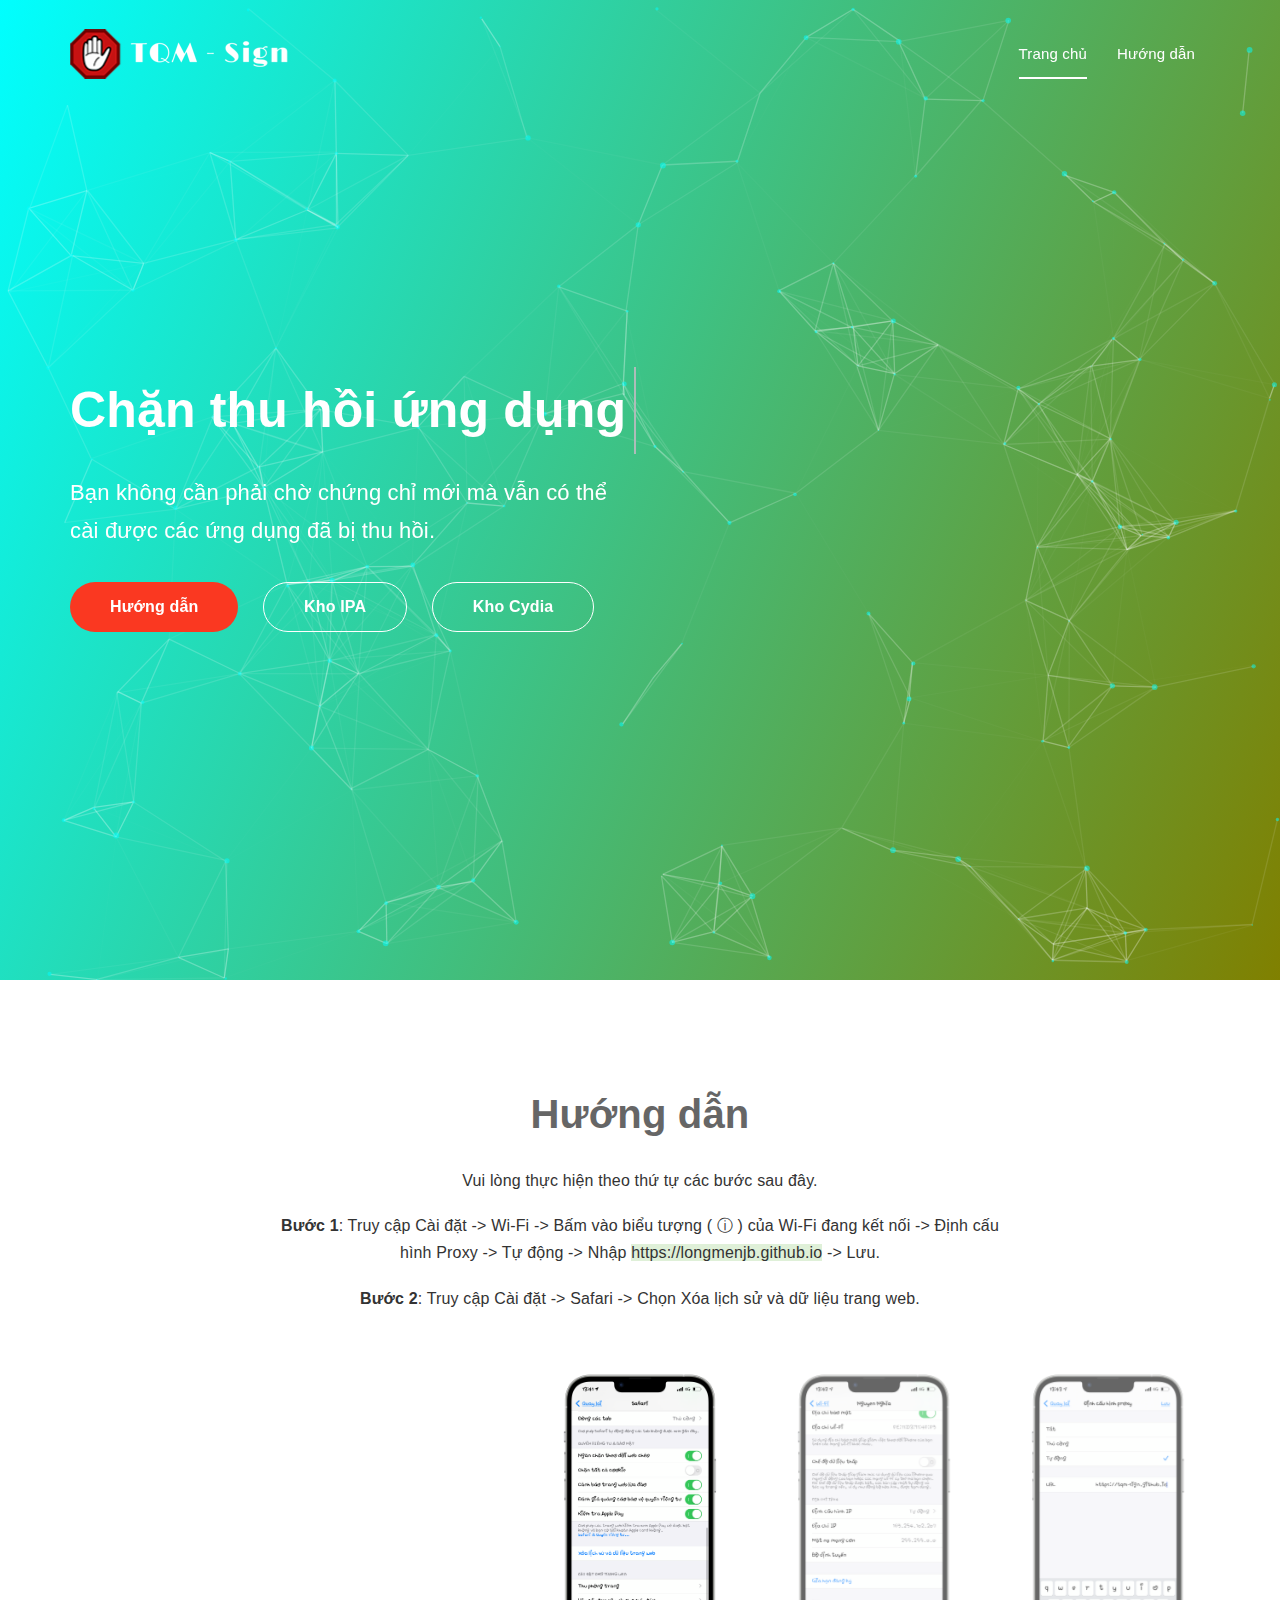
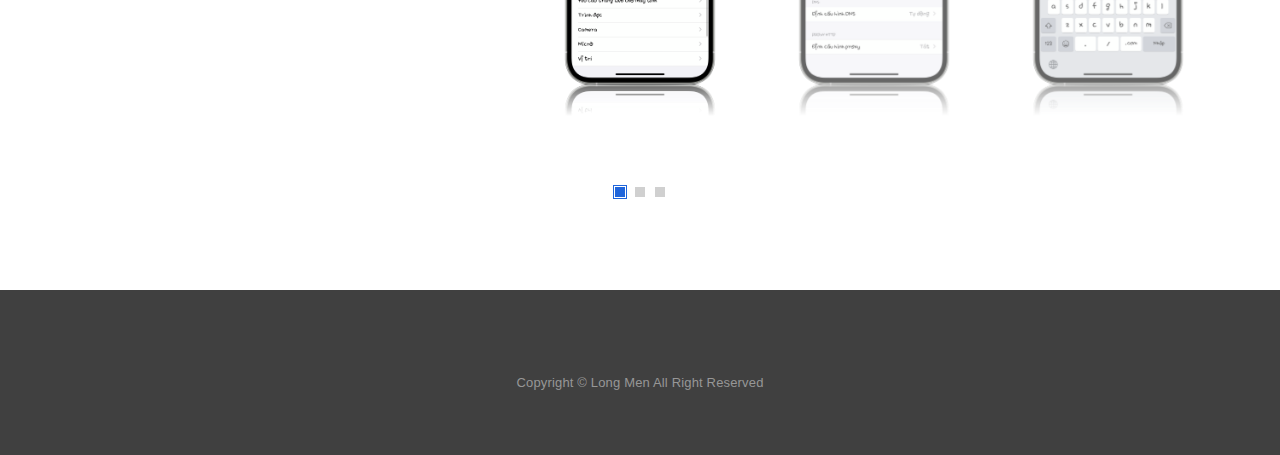
==== index.html @ 03c7ea36 "ok" ====
<!DOCTYPE html>
<html lang="en-US" class="js">
	
<!-- Mirrored from longmenjb.github.io/ by HTTrack Website Copier/3.x [XR&CO'2014], Thu, 14 Jul 2022 15:26:54 GMT -->
<!-- Added by HTTrack --><meta http-equiv="content-type" content="text/html;charset=utf-8" /><!-- /Added by HTTrack -->
<head>
		<meta charset="utf-8">
		<meta name="viewport" content="width=device-width, initial-scale=1.0">
		<meta name="description" content="Bạn cần jailbreak nhưng các chứng chỉ đều bị thu hồi? Đừng lo, đã có longmenjb.github.io giúp bạn cài đặt những app đã bị thu hồi.">

		<link rel="shortcut icon" href="favicon.ico">
		
		<title>Chặn thu hồi ứng dụng ios - longmenjb.github.io</title>

		<link rel="stylesheet" href="TQM/css/vendor.bundle.css" >

		<link href="TQM/css/style62ea.css?ver=1.2" rel="stylesheet">
		<link href="TQM/css/theme62ea.css?ver=1.2" rel="stylesheet" id="layoutstyle">
	</head>
	<body class="overflow-scroll">
       	
		<div id="home" class="header-section flex-box-middle section gradiant-background overflow-hidden">
			<div id="particles-js" class="particles-container"></div>
			<div id="navigation" class="navigation is-transparent" data-spy="affix" data-offset-top="5">
				<nav class="navbar navbar-default">
					<div class="container">

						<div class="navbar-header">
							<button type="button" class="navbar-toggle collapsed" data-toggle="collapse" data-target="#site-collapse-nav" aria-expanded="false">
								<span class="sr-only">Toggle navigation</span>
								<span class="icon-bar"></span>
								<span class="icon-bar"></span>
								<span class="icon-bar"></span>
							</button>
							<a class="navbar-brand" href="index.html">

								<img class="logo logo-light" src="icon/logo-white.png" alt="logo" />
								<img class="logo logo-color" src="icon/logo.png" alt="logo" />
							</a>
						</div>


						<div class="collapse navbar-collapse font-secondary" id="site-collapse-nav">
							<ul class="nav nav-list navbar-nav navbar-right">
								<li><a href="#home" class="nav-item">Trang chủ</a></li>
								<li><a class="nav-item" href="#screenshots">Hướng dẫn</a></li>

							</ul>
						</div>
					</div>
				</nav>
			</div>

			
			<div class="header-content">
				<div class="container">
					<div class="row">
						<div class="col-md-6">
							<div class="header-texts">
								<h1 class="cd-headline clip is-full-width wow fadeInUp" data-wow-duration=".5s">
									<span class="cd-words-wrapper">
										<b class="is-visible">Chặn thu hồi ứng dụng</b>
										<b>Cài đặt ứng dụng đã bị thu hồi</b>
									</span>
								</h1>
								<p class="lead wow fadeInUp" data-wow-duration=".5s" data-wow-delay=".3s">Bạn không cần phải chờ chứng chỉ mới mà vẫn có thể cài được các ứng dụng đã bị thu hồi.</p>
								<ul class="buttons">
									<li><a href="#screenshots" class="button wow fadeInUp" data-wow-duration=".5s" data-wow-delay=".6s">Hướng dẫn</a></li>
									<li><a target="_blank" href="https://ipalongmen06.github.io/" class="button button-border button-transparent wow fadeInUp" data-wow-duration=".5s" data-wow-delay=".9s">Kho IPA</a></li>
									<li><a target="_blank" href="cydia://url/https://cydia.saurik.com/api/share#?source=https://longmen06.github.io" class="button button-border button-transparent wow fadeInUp" data-wow-duration=".5s" data-wow-delay=".9s">Kho Cydia</a></li>
								</ul>
							</div>
						</div>
					</div>
				</div>
			</div>
		</div>
		

		<div id="screenshots" class="screenshots-section section pb-120 white-bg">
			<div class="container">
				<div class="section-head text-center">
					<div class="row">
						<div class="col-md-8 col-md-offset-2">
							<h2 class="heading">Hướng dẫn</h2>
							<p>Vui lòng thực hiện theo thứ tự các bước sau đây.</p>
							<p><b>Bước 1</b>: Truy cập Cài đặt -> Wi-Fi -> Bấm vào biểu tượng ( ⓘ ) của Wi-Fi đang kết nối -> Định cấu hình Proxy -> Tự động -> Nhập <span class="d-inline bg-success">https://longmenjb.github.io</span> -> Lưu.</p>
							<p><b>Bước 2</b>: Truy cập Cài đặt -> Safari -> Chọn Xóa lịch sử và dữ liệu trang web.</p>

						</div>
					</div>
				</div>
				<div class="row">
					<div class="col-md-12">
						<div class="tab-fix">
							<div class="image-carousel has-carousel slide-screen iphonex owl-carousel owl-theme"  data-items="5" data-center="true" data-loop="true" data-auto="true" data-dots="true" data-navs="false">
								<div class="item"><img src="icon/1.png" alt="screenshoots" /></div>
								<div class="item"><img src="icon/2.png" alt="screenshoots" /></div>
								<div class="item"><img src="icon/3.png" alt="screenshoots" /></div>
							</div>
						</div>
					</div>
				</div>
			</div>
		</div>
		<div class="footer-section section">
			<div class="container">
				<div class="row text-center">
					<div class="col-md-12">
						<ul class="social-list inline-list">
						</ul>
						<ul class="footer-links inline-list">
							<li>Copyright © Long Men All Right Reserved </li>
						</ul>
					</div>
				</div>
			</div>
		</div>
		

		<div id="preloader"><div id="status">&nbsp;</div></div> 

		
		<script src="TQM/js/jquery.bundle.js"></script>
		<script src="TQM/js/script.js"></script>
		
	</body>

<!-- Mirrored from longmenjb.github.io/ by HTTrack Website Copier/3.x [XR&CO'2014], Thu, 14 Jul 2022 15:27:06 GMT -->
</html>
---- TQM/css/vendor.bundle.css ----
html{font-family:sans-serif;-ms-text-size-adjust:100%;-webkit-text-size-adjust:100%}body{margin:0}article,aside,details,figcaption,figure,footer,header,hgroup,main,menu,nav,section,summary{display:block}audio,canvas,progress,video{display:inline-block;vertical-align:baseline}audio:not([controls]){display:none;height:0}[hidden],template{display:none}a{background-color:transparent}a:active,a:hover{outline:0}abbr[title]{border-bottom:1px dotted}b,strong{font-weight:bold}dfn{font-style:italic}h1{font-size:2em;margin:0.67em 0}mark{background:#ff0;color:#000}small{font-size:80%}sub,sup{font-size:75%;line-height:0;position:relative;vertical-align:baseline}sup{top:-0.5em}sub{bottom:-0.25em}img{border:0}svg:not(:root){overflow:hidden}figure{margin:1em 40px}hr{-webkit-box-sizing:content-box;-moz-box-sizing:content-box;box-sizing:content-box;height:0}pre{overflow:auto}code,kbd,pre,samp{font-family:monospace, monospace;font-size:1em}button,input,optgroup,select,textarea{color:inherit;font:inherit;margin:0}button{overflow:visible}button,select{text-transform:none}button,html input[type="button"],input[type="reset"],input[type="submit"]{-webkit-appearance:button;cursor:pointer}button[disabled],html input[disabled]{cursor:default}button::-moz-focus-inner,input::-moz-focus-inner{border:0;padding:0}input{line-height:normal}input[type="checkbox"],input[type="radio"]{-webkit-box-sizing:border-box;-moz-box-sizing:border-box;box-sizing:border-box;padding:0}input[type="number"]::-webkit-inner-spin-button,input[type="number"]::-webkit-outer-spin-button{height:auto}input[type="search"]{-webkit-appearance:textfield;-webkit-box-sizing:content-box;-moz-box-sizing:content-box;box-sizing:content-box}input[type="search"]::-webkit-search-cancel-button,input[type="search"]::-webkit-search-decoration{-webkit-appearance:none}fieldset{border:1px solid #c0c0c0;margin:0 2px;padding:0.35em 0.625em 0.75em}legend{border:0;padding:0}textarea{overflow:auto}optgroup{font-weight:bold}table{border-collapse:collapse;border-spacing:0}td,th{padding:0}/*! Source: https://github.com/h5bp/html5-boilerplate/blob/master/src/css/main.css */@media print{*,*:before,*:after{background:transparent !important;color:#000 !important;-webkit-box-shadow:none !important;box-shadow:none !important;text-shadow:none !important}a,a:visited{text-decoration:underline}a[href]:after{content:" (" attr(href) ")"}abbr[title]:after{content:" (" attr(title) ")"}a[href^="#"]:after,a[href^="javascript:"]:after{content:""}pre,blockquote{border:1px solid #999;page-break-inside:avoid}thead{display:table-header-group}tr,img{page-break-inside:avoid}img{max-width:100% !important}p,h2,h3{orphans:3;widows:3}h2,h3{page-break-after:avoid}.navbar{display:none}.btn>.caret,.dropup>.btn>.caret{border-top-color:#000 !important}.label{border:1px solid #000}.table{border-collapse:collapse !important}.table td,.table th{background-color:#fff !important}.table-bordered th,.table-bordered td{border:1px solid #ddd !important}}@font-face{font-family:'Glyphicons Halflings';src:url('../fonts/glyphicons-halflings-regular.html');src:url('../fonts/glyphicons-halflings-regulard41d.html?#iefix') format('embedded-opentype'),url('../fonts/glyphicons-halflings-regular-2.html') format('woff2'),url('../fonts/glyphicons-halflings-regular-3.html') format('woff'),url('../fonts/glyphicons-halflings-regular-4.html') format('truetype'),url('../fonts/glyphicons-halflings-regular-5.html#glyphicons_halflingsregular') format('svg')}.glyphicon{position:relative;top:1px;display:inline-block;font-family:'Glyphicons Halflings';font-style:normal;font-weight:normal;line-height:1;-webkit-font-smoothing:antialiased;-moz-osx-font-smoothing:grayscale}.glyphicon-asterisk:before{content:"\002a"}.glyphicon-plus:before{content:"\002b"}.glyphicon-euro:before,.glyphicon-eur:before{content:"\20ac"}.glyphicon-minus:before{content:"\2212"}.glyphicon-cloud:before{content:"\2601"}.glyphicon-envelope:before{content:"\2709"}.glyphicon-pencil:before{content:"\270f"}.glyphicon-glass:before{content:"\e001"}.glyphicon-music:before{content:"\e002"}.glyphicon-search:before{content:"\e003"}.glyphicon-heart:before{content:"\e005"}.glyphicon-star:before{content:"\e006"}.glyphicon-star-empty:before{content:"\e007"}.glyphicon-user:before{content:"\e008"}.glyphicon-film:before{content:"\e009"}.glyphicon-th-large:before{content:"\e010"}.glyphicon-th:before{content:"\e011"}.glyphicon-th-list:before{content:"\e012"}.glyphicon-ok:before{content:"\e013"}.glyphicon-remove:before{content:"\e014"}.glyphicon-zoom-in:before{content:"\e015"}.glyphicon-zoom-out:before{content:"\e016"}.glyphicon-off:before{content:"\e017"}.glyphicon-signal:before{content:"\e018"}.glyphicon-cog:before{content:"\e019"}.glyphicon-trash:before{content:"\e020"}.glyphicon-home:before{content:"\e021"}.glyphicon-file:before{content:"\e022"}.glyphicon-time:before{content:"\e023"}.glyphicon-road:before{content:"\e024"}.glyphicon-download-alt:before{content:"\e025"}.glyphicon-download:before{content:"\e026"}.glyphicon-upload:before{content:"\e027"}.glyphicon-inbox:before{content:"\e028"}.glyphicon-play-circle:before{content:"\e029"}.glyphicon-repeat:before{content:"\e030"}.glyphicon-refresh:before{content:"\e031"}.glyphicon-list-alt:before{content:"\e032"}.glyphicon-lock:before{content:"\e033"}.glyphicon-flag:before{content:"\e034"}.glyphicon-headphones:before{content:"\e035"}.glyphicon-volume-off:before{content:"\e036"}.glyphicon-volume-down:before{content:"\e037"}.glyphicon-volume-up:before{content:"\e038"}.glyphicon-qrcode:before{content:"\e039"}.glyphicon-barcode:before{content:"\e040"}.glyphicon-tag:before{content:"\e041"}.glyphicon-tags:before{content:"\e042"}.glyphicon-book:before{content:"\e043"}.glyphicon-bookmark:before{content:"\e044"}.glyphicon-print:before{content:"\e045"}.glyphicon-camera:before{content:"\e046"}.glyphicon-font:before{content:"\e047"}.glyphicon-bold:before{content:"\e048"}.glyphicon-italic:before{content:"\e049"}.glyphicon-text-height:before{content:"\e050"}.glyphicon-text-width:before{content:"\e051"}.glyphicon-align-left:before{content:"\e052"}.glyphicon-align-center:before{content:"\e053"}.glyphicon-align-right:before{content:"\e054"}.glyphicon-align-justify:before{content:"\e055"}.glyphicon-list:before{content:"\e056"}.glyphicon-indent-left:before{content:"\e057"}.glyphicon-indent-right:before{content:"\e058"}.glyphicon-facetime-video:before{content:"\e059"}.glyphicon-picture:before{content:"\e060"}.glyphicon-map-marker:before{content:"\e062"}.glyphicon-adjust:before{content:"\e063"}.glyphicon-tint:before{content:"\e064"}.glyphicon-edit:before{content:"\e065"}.glyphicon-share:before{content:"\e066"}.glyphicon-check:before{content:"\e067"}.glyphicon-move:before{content:"\e068"}.glyphicon-step-backward:before{content:"\e069"}.glyphicon-fast-backward:before{content:"\e070"}.glyphicon-backward:before{content:"\e071"}.glyphicon-play:before{content:"\e072"}.glyphicon-pause:before{content:"\e073"}.glyphicon-stop:before{content:"\e074"}.glyphicon-forward:before{content:"\e075"}.glyphicon-fast-forward:before{content:"\e076"}.glyphicon-step-forward:before{content:"\e077"}.glyphicon-eject:before{content:"\e078"}.glyphicon-chevron-left:before{content:"\e079"}.glyphicon-chevron-right:before{content:"\e080"}.glyphicon-plus-sign:before{content:"\e081"}.glyphicon-minus-sign:before{content:"\e082"}.glyphicon-remove-sign:before{content:"\e083"}.glyphicon-ok-sign:before{content:"\e084"}.glyphicon-question-sign:before{content:"\e085"}.glyphicon-info-sign:before{content:"\e086"}.glyphicon-screenshot:before{content:"\e087"}.glyphicon-remove-circle:before{content:"\e088"}.glyphicon-ok-circle:before{content:"\e089"}.glyphicon-ban-circle:before{content:"\e090"}.glyphicon-arrow-left:before{content:"\e091"}.glyphicon-arrow-right:before{content:"\e092"}.glyphicon-arrow-up:before{content:"\e093"}.glyphicon-arrow-down:before{content:"\e094"}.glyphicon-share-alt:before{content:"\e095"}.glyphicon-resize-full:before{content:"\e096"}.glyphicon-resize-small:before{content:"\e097"}.glyphicon-exclamation-sign:before{content:"\e101"}.glyphicon-gift:before{content:"\e102"}.glyphicon-leaf:before{content:"\e103"}.glyphicon-fire:before{content:"\e104"}.glyphicon-eye-open:before{content:"\e105"}.glyphicon-eye-close:before{content:"\e106"}.glyphicon-warning-sign:before{content:"\e107"}.glyphicon-plane:before{content:"\e108"}.glyphicon-calendar:before{content:"\e109"}.glyphicon-random:before{content:"\e110"}.glyphicon-comment:before{content:"\e111"}.glyphicon-magnet:before{content:"\e112"}.glyphicon-chevron-up:before{content:"\e113"}.glyphicon-chevron-down:before{content:"\e114"}.glyphicon-retweet:before{content:"\e115"}.glyphicon-shopping-cart:before{content:"\e116"}.glyphicon-folder-close:before{content:"\e117"}.glyphicon-folder-open:before{content:"\e118"}.glyphicon-resize-vertical:before{content:"\e119"}.glyphicon-resize-horizontal:before{content:"\e120"}.glyphicon-hdd:before{content:"\e121"}.glyphicon-bullhorn:before{content:"\e122"}.glyphicon-bell:before{content:"\e123"}.glyphicon-certificate:before{content:"\e124"}.glyphicon-thumbs-up:before{content:"\e125"}.glyphicon-thumbs-down:before{content:"\e126"}.glyphicon-hand-right:before{content:"\e127"}.glyphicon-hand-left:before{content:"\e128"}.glyphicon-hand-up:before{content:"\e129"}.glyphicon-hand-down:before{content:"\e130"}.glyphicon-circle-arrow-right:before{content:"\e131"}.glyphicon-circle-arrow-left:before{content:"\e132"}.glyphicon-circle-arrow-up:before{content:"\e133"}.glyphicon-circle-arrow-down:before{content:"\e134"}.glyphicon-globe:before{content:"\e135"}.glyphicon-wrench:before{content:"\e136"}.glyphicon-tasks:before{content:"\e137"}.glyphicon-filter:before{content:"\e138"}.glyphicon-briefcase:before{content:"\e139"}.glyphicon-fullscreen:before{content:"\e140"}.glyphicon-dashboard:before{content:"\e141"}.glyphicon-paperclip:before{content:"\e142"}.glyphicon-heart-empty:before{content:"\e143"}.glyphicon-link:before{content:"\e144"}.glyphicon-phone:before{content:"\e145"}.glyphicon-pushpin:before{content:"\e146"}.glyphicon-usd:before{content:"\e148"}.glyphicon-gbp:before{content:"\e149"}.glyphicon-sort:before{content:"\e150"}.glyphicon-sort-by-alphabet:before{content:"\e151"}.glyphicon-sort-by-alphabet-alt:before{content:"\e152"}.glyphicon-sort-by-order:before{content:"\e153"}.glyphicon-sort-by-order-alt:before{content:"\e154"}.glyphicon-sort-by-attributes:before{content:"\e155"}.glyphicon-sort-by-attributes-alt:before{content:"\e156"}.glyphicon-unchecked:before{content:"\e157"}.glyphicon-expand:before{content:"\e158"}.glyphicon-collapse-down:before{content:"\e159"}.glyphicon-collapse-up:before{content:"\e160"}.glyphicon-log-in:before{content:"\e161"}.glyphicon-flash:before{content:"\e162"}.glyphicon-log-out:before{content:"\e163"}.glyphicon-new-window:before{content:"\e164"}.glyphicon-record:before{content:"\e165"}.glyphicon-save:before{content:"\e166"}.glyphicon-open:before{content:"\e167"}.glyphicon-saved:before{content:"\e168"}.glyphicon-import:before{content:"\e169"}.glyphicon-export:before{content:"\e170"}.glyphicon-send:before{content:"\e171"}.glyphicon-floppy-disk:before{content:"\e172"}.glyphicon-floppy-saved:before{content:"\e173"}.glyphicon-floppy-remove:before{content:"\e174"}.glyphicon-floppy-save:before{content:"\e175"}.glyphicon-floppy-open:before{content:"\e176"}.glyphicon-credit-card:before{content:"\e177"}.glyphicon-transfer:before{content:"\e178"}.glyphicon-cutlery:before{content:"\e179"}.glyphicon-header:before{content:"\e180"}.glyphicon-compressed:before{content:"\e181"}.glyphicon-earphone:before{content:"\e182"}.glyphicon-phone-alt:before{content:"\e183"}.glyphicon-tower:before{content:"\e184"}.glyphicon-stats:before{content:"\e185"}.glyphicon-sd-video:before{content:"\e186"}.glyphicon-hd-video:before{content:"\e187"}.glyphicon-subtitles:before{content:"\e188"}.glyphicon-sound-stereo:before{content:"\e189"}.glyphicon-sound-dolby:before{content:"\e190"}.glyphicon-sound-5-1:before{content:"\e191"}.glyphicon-sound-6-1:before{content:"\e192"}.glyphicon-sound-7-1:before{content:"\e193"}.glyphicon-copyright-mark:before{content:"\e194"}.glyphicon-registration-mark:before{content:"\e195"}.glyphicon-cloud-download:before{content:"\e197"}.glyphicon-cloud-upload:before{content:"\e198"}.glyphicon-tree-conifer:before{content:"\e199"}.glyphicon-tree-deciduous:before{content:"\e200"}.glyphicon-cd:before{content:"\e201"}.glyphicon-save-file:before{content:"\e202"}.glyphicon-open-file:before{content:"\e203"}.glyphicon-level-up:before{content:"\e204"}.glyphicon-copy:before{content:"\e205"}.glyphicon-paste:before{content:"\e206"}.glyphicon-alert:before{content:"\e209"}.glyphicon-equalizer:before{content:"\e210"}.glyphicon-king:before{content:"\e211"}.glyphicon-queen:before{content:"\e212"}.glyphicon-pawn:before{content:"\e213"}.glyphicon-bishop:before{content:"\e214"}.glyphicon-knight:before{content:"\e215"}.glyphicon-baby-formula:before{content:"\e216"}.glyphicon-tent:before{content:"\26fa"}.glyphicon-blackboard:before{content:"\e218"}.glyphicon-bed:before{content:"\e219"}.glyphicon-apple:before{content:"\f8ff"}.glyphicon-erase:before{content:"\e221"}.glyphicon-hourglass:before{content:"\231b"}.glyphicon-lamp:before{content:"\e223"}.glyphicon-duplicate:before{content:"\e224"}.glyphicon-piggy-bank:before{content:"\e225"}.glyphicon-scissors:before{content:"\e226"}.glyphicon-bitcoin:before{content:"\e227"}.glyphicon-btc:before{content:"\e227"}.glyphicon-xbt:before{content:"\e227"}.glyphicon-yen:before{content:"\00a5"}.glyphicon-jpy:before{content:"\00a5"}.glyphicon-ruble:before{content:"\20bd"}.glyphicon-rub:before{content:"\20bd"}.glyphicon-scale:before{content:"\e230"}.glyphicon-ice-lolly:before{content:"\e231"}.glyphicon-ice-lolly-tasted:before{content:"\e232"}.glyphicon-education:before{content:"\e233"}.glyphicon-option-horizontal:before{content:"\e234"}.glyphicon-option-vertical:before{content:"\e235"}.glyphicon-menu-hamburger:before{content:"\e236"}.glyphicon-modal-window:before{content:"\e237"}.glyphicon-oil:before{content:"\e238"}.glyphicon-grain:before{content:"\e239"}.glyphicon-sunglasses:before{content:"\e240"}.glyphicon-text-size:before{content:"\e241"}.glyphicon-text-color:before{content:"\e242"}.glyphicon-text-background:before{content:"\e243"}.glyphicon-object-align-top:before{content:"\e244"}.glyphicon-object-align-bottom:before{content:"\e245"}.glyphicon-object-align-horizontal:before{content:"\e246"}.glyphicon-object-align-left:before{content:"\e247"}.glyphicon-object-align-vertical:before{content:"\e248"}.glyphicon-object-align-right:before{content:"\e249"}.glyphicon-triangle-right:before{content:"\e250"}.glyphicon-triangle-left:before{content:"\e251"}.glyphicon-triangle-bottom:before{content:"\e252"}.glyphicon-triangle-top:before{content:"\e253"}.glyphicon-console:before{content:"\e254"}.glyphicon-superscript:before{content:"\e255"}.glyphicon-subscript:before{content:"\e256"}.glyphicon-menu-left:before{content:"\e257"}.glyphicon-menu-right:before{content:"\e258"}.glyphicon-menu-down:before{content:"\e259"}.glyphicon-menu-up:before{content:"\e260"}*{-webkit-box-sizing:border-box;-moz-box-sizing:border-box;box-sizing:border-box}*:before,*:after{-webkit-box-sizing:border-box;-moz-box-sizing:border-box;box-sizing:border-box}html{font-size:10px;-webkit-tap-highlight-color:rgba(0,0,0,0)}body{font-family:"Helvetica Neue",Helvetica,Arial,sans-serif;font-size:14px;line-height:1.42857143;color:#333;background-color:#fff}input,button,select,textarea{font-family:inherit;font-size:inherit;line-height:inherit}a{color:#337ab7;text-decoration:none}a:hover,a:focus{color:#23527c;text-decoration:underline}a:focus{outline:5px auto -webkit-focus-ring-color;outline-offset:-2px}figure{margin:0}img{vertical-align:middle}.img-responsive,.thumbnail>img,.thumbnail a>img,.carousel-inner>.item>img,.carousel-inner>.item>a>img{display:block;max-width:100%;height:auto}.img-rounded{border-radius:6px}.img-thumbnail{padding:4px;line-height:1.42857143;background-color:#fff;border:1px solid #ddd;border-radius:4px;-webkit-transition:all .2s ease-in-out;-o-transition:all .2s ease-in-out;transition:all .2s ease-in-out;display:inline-block;max-width:100%;height:auto}.img-circle{border-radius:50%}hr{margin-top:20px;margin-bottom:20px;border:0;border-top:1px solid #eee}.sr-only{position:absolute;width:1px;height:1px;margin:-1px;padding:0;overflow:hidden;clip:rect(0, 0, 0, 0);border:0}.sr-only-focusable:active,.sr-only-focusable:focus{position:static;width:auto;height:auto;margin:0;overflow:visible;clip:auto}[role="button"]{cursor:pointer}h1,h2,h3,h4,h5,h6,.h1,.h2,.h3,.h4,.h5,.h6{font-family:inherit;font-weight:500;line-height:1.1;color:inherit}h1 small,h2 small,h3 small,h4 small,h5 small,h6 small,.h1 small,.h2 small,.h3 small,.h4 small,.h5 small,.h6 small,h1 .small,h2 .small,h3 .small,h4 .small,h5 .small,h6 .small,.h1 .small,.h2 .small,.h3 .small,.h4 .small,.h5 .small,.h6 .small{font-weight:normal;line-height:1;color:#777}h1,.h1,h2,.h2,h3,.h3{margin-top:20px;margin-bottom:10px}h1 small,.h1 small,h2 small,.h2 small,h3 small,.h3 small,h1 .small,.h1 .small,h2 .small,.h2 .small,h3 .small,.h3 .small{font-size:65%}h4,.h4,h5,.h5,h6,.h6{margin-top:10px;margin-bottom:10px}h4 small,.h4 small,h5 small,.h5 small,h6 small,.h6 small,h4 .small,.h4 .small,h5 .small,.h5 .small,h6 .small,.h6 .small{font-size:75%}h1,.h1{font-size:36px}h2,.h2{font-size:30px}h3,.h3{font-size:24px}h4,.h4{font-size:18px}h5,.h5{font-size:14px}h6,.h6{font-size:12px}p{margin:0 0 10px}.lead{margin-bottom:20px;font-size:16px;font-weight:300;line-height:1.4}@media (min-width:768px){.lead{font-size:21px}}small,.small{font-size:85%}mark,.mark{background-color:#fcf8e3;padding:.2em}.text-left{text-align:left}.text-right{text-align:right}.text-center{text-align:center}.text-justify{text-align:justify}.text-nowrap{white-space:nowrap}.text-lowercase{text-transform:lowercase}.text-uppercase{text-transform:uppercase}.text-capitalize{text-transform:capitalize}.text-muted{color:#777}.text-primary{color:#337ab7}a.text-primary:hover,a.text-primary:focus{color:#286090}.text-success{color:#3c763d}a.text-success:hover,a.text-success:focus{color:#2b542c}.text-info{color:#31708f}a.text-info:hover,a.text-info:focus{color:#245269}.text-warning{color:#8a6d3b}a.text-warning:hover,a.text-warning:focus{color:#66512c}.text-danger{color:#a94442}a.text-danger:hover,a.text-danger:focus{color:#843534}.bg-primary{color:#fff;background-color:#337ab7}a.bg-primary:hover,a.bg-primary:focus{background-color:#286090}.bg-success{background-color:#dff0d8}a.bg-success:hover,a.bg-success:focus{background-color:#c1e2b3}.bg-info{background-color:#d9edf7}a.bg-info:hover,a.bg-info:focus{background-color:#afd9ee}.bg-warning{background-color:#fcf8e3}a.bg-warning:hover,a.bg-warning:focus{background-color:#f7ecb5}.bg-danger{background-color:#f2dede}a.bg-danger:hover,a.bg-danger:focus{background-color:#e4b9b9}.page-header{padding-bottom:9px;margin:40px 0 20px;border-bottom:1px solid #eee}ul,ol{margin-top:0;margin-bottom:10px}ul ul,ol ul,ul ol,ol ol{margin-bottom:0}.list-unstyled{padding-left:0;list-style:none}.list-inline{padding-left:0;list-style:none;margin-left:-5px}.list-inline>li{display:inline-block;padding-left:5px;padding-right:5px}dl{margin-top:0;margin-bottom:20px}dt,dd{line-height:1.42857143}dt{font-weight:bold}dd{margin-left:0}@media (min-width:992px){.dl-horizontal dt{float:left;width:160px;clear:left;text-align:right;overflow:hidden;text-overflow:ellipsis;white-space:nowrap}.dl-horizontal dd{margin-left:180px}}abbr[title],abbr[data-original-title]{cursor:help;border-bottom:1px dotted #777}.initialism{font-size:90%;text-transform:uppercase}blockquote{padding:10px 20px;margin:0 0 20px;font-size:17.5px;border-left:5px solid #eee}blockquote p:last-child,blockquote ul:last-child,blockquote ol:last-child{margin-bottom:0}blockquote footer,blockquote small,blockquote .small{display:block;font-size:80%;line-height:1.42857143;color:#777}blockquote footer:before,blockquote small:before,blockquote .small:before{content:'\2014 \00A0'}.blockquote-reverse,blockquote.pull-right{padding-right:15px;padding-left:0;border-right:5px solid #eee;border-left:0;text-align:right}.blockquote-reverse footer:before,blockquote.pull-right footer:before,.blockquote-reverse small:before,blockquote.pull-right small:before,.blockquote-reverse .small:before,blockquote.pull-right .small:before{content:''}.blockquote-reverse footer:after,blockquote.pull-right footer:after,.blockquote-reverse small:after,blockquote.pull-right small:after,.blockquote-reverse .small:after,blockquote.pull-right .small:after{content:'\00A0 \2014'}address{margin-bottom:20px;font-style:normal;line-height:1.42857143}code,kbd,pre,samp{font-family:Menlo,Monaco,Consolas,"Courier New",monospace}code{padding:2px 4px;font-size:90%;color:#c7254e;background-color:#f9f2f4;border-radius:4px}kbd{padding:2px 4px;font-size:90%;color:#fff;background-color:#333;border-radius:3px;-webkit-box-shadow:inset 0 -1px 0 rgba(0,0,0,0.25);box-shadow:inset 0 -1px 0 rgba(0,0,0,0.25)}kbd kbd{padding:0;font-size:100%;font-weight:bold;-webkit-box-shadow:none;box-shadow:none}pre{display:block;padding:9.5px;margin:0 0 10px;font-size:13px;line-height:1.42857143;word-break:break-all;word-wrap:break-word;color:#333;background-color:#f5f5f5;border:1px solid #ccc;border-radius:4px}pre code{padding:0;font-size:inherit;color:inherit;white-space:pre-wrap;background-color:transparent;border-radius:0}.pre-scrollable{max-height:340px;overflow-y:scroll}.container{margin-right:auto;margin-left:auto;padding-left:15px;padding-right:15px}@media (min-width:768px){.container{width:750px}}@media (min-width:992px){.container{width:970px}}@media (min-width:1200px){.container{width:1170px}}.container-fluid{margin-right:auto;margin-left:auto;padding-left:15px;padding-right:15px}.row{margin-left:-15px;margin-right:-15px}.col-xs-1, .col-sm-1, .col-md-1, .col-lg-1, .col-xs-2, .col-sm-2, .col-md-2, .col-lg-2, .col-xs-3, .col-sm-3, .col-md-3, .col-lg-3, .col-xs-4, .col-sm-4, .col-md-4, .col-lg-4, .col-xs-5, .col-sm-5, .col-md-5, .col-lg-5, .col-xs-6, .col-sm-6, .col-md-6, .col-lg-6, .col-xs-7, .col-sm-7, .col-md-7, .col-lg-7, .col-xs-8, .col-sm-8, .col-md-8, .col-lg-8, .col-xs-9, .col-sm-9, .col-md-9, .col-lg-9, .col-xs-10, .col-sm-10, .col-md-10, .col-lg-10, .col-xs-11, .col-sm-11, .col-md-11, .col-lg-11, .col-xs-12, .col-sm-12, .col-md-12, .col-lg-12{position:relative;min-height:1px;padding-left:15px;padding-right:15px}.col-xs-1, .col-xs-2, .col-xs-3, .col-xs-4, .col-xs-5, .col-xs-6, .col-xs-7, .col-xs-8, .col-xs-9, .col-xs-10, .col-xs-11, .col-xs-12{float:left}.col-xs-12{width:100%}.col-xs-11{width:91.66666667%}.col-xs-10{width:83.33333333%}.col-xs-9{width:75%}.col-xs-8{width:66.66666667%}.col-xs-7{width:58.33333333%}.col-xs-6{width:50%}.col-xs-5{width:41.66666667%}.col-xs-4{width:33.33333333%}.col-xs-3{width:25%}.col-xs-2{width:16.66666667%}.col-xs-1{width:8.33333333%}.col-xs-pull-12{right:100%}.col-xs-pull-11{right:91.66666667%}.col-xs-pull-10{right:83.33333333%}.col-xs-pull-9{right:75%}.col-xs-pull-8{right:66.66666667%}.col-xs-pull-7{right:58.33333333%}.col-xs-pull-6{right:50%}.col-xs-pull-5{right:41.66666667%}.col-xs-pull-4{right:33.33333333%}.col-xs-pull-3{right:25%}.col-xs-pull-2{right:16.66666667%}.col-xs-pull-1{right:8.33333333%}.col-xs-pull-0{right:auto}.col-xs-push-12{left:100%}.col-xs-push-11{left:91.66666667%}.col-xs-push-10{left:83.33333333%}.col-xs-push-9{left:75%}.col-xs-push-8{left:66.66666667%}.col-xs-push-7{left:58.33333333%}.col-xs-push-6{left:50%}.col-xs-push-5{left:41.66666667%}.col-xs-push-4{left:33.33333333%}.col-xs-push-3{left:25%}.col-xs-push-2{left:16.66666667%}.col-xs-push-1{left:8.33333333%}.col-xs-push-0{left:auto}.col-xs-offset-12{margin-left:100%}.col-xs-offset-11{margin-left:91.66666667%}.col-xs-offset-10{margin-left:83.33333333%}.col-xs-offset-9{margin-left:75%}.col-xs-offset-8{margin-left:66.66666667%}.col-xs-offset-7{margin-left:58.33333333%}.col-xs-offset-6{margin-left:50%}.col-xs-offset-5{margin-left:41.66666667%}.col-xs-offset-4{margin-left:33.33333333%}.col-xs-offset-3{margin-left:25%}.col-xs-offset-2{margin-left:16.66666667%}.col-xs-offset-1{margin-left:8.33333333%}.col-xs-offset-0{margin-left:0}@media (min-width:768px){.col-sm-1, .col-sm-2, .col-sm-3, .col-sm-4, .col-sm-5, .col-sm-6, .col-sm-7, .col-sm-8, .col-sm-9, .col-sm-10, .col-sm-11, .col-sm-12{float:left}.col-sm-12{width:100%}.col-sm-11{width:91.66666667%}.col-sm-10{width:83.33333333%}.col-sm-9{width:75%}.col-sm-8{width:66.66666667%}.col-sm-7{width:58.33333333%}.col-sm-6{width:50%}.col-sm-5{width:41.66666667%}.col-sm-4{width:33.33333333%}.col-sm-3{width:25%}.col-sm-2{width:16.66666667%}.col-sm-1{width:8.33333333%}.col-sm-pull-12{right:100%}.col-sm-pull-11{right:91.66666667%}.col-sm-pull-10{right:83.33333333%}.col-sm-pull-9{right:75%}.col-sm-pull-8{right:66.66666667%}.col-sm-pull-7{right:58.33333333%}.col-sm-pull-6{right:50%}.col-sm-pull-5{right:41.66666667%}.col-sm-pull-4{right:33.33333333%}.col-sm-pull-3{right:25%}.col-sm-pull-2{right:16.66666667%}.col-sm-pull-1{right:8.33333333%}.col-sm-pull-0{right:auto}.col-sm-push-12{left:100%}.col-sm-push-11{left:91.66666667%}.col-sm-push-10{left:83.33333333%}.col-sm-push-9{left:75%}.col-sm-push-8{left:66.66666667%}.col-sm-push-7{left:58.33333333%}.col-sm-push-6{left:50%}.col-sm-push-5{left:41.66666667%}.col-sm-push-4{left:33.33333333%}.col-sm-push-3{left:25%}.col-sm-push-2{left:16.66666667%}.col-sm-push-1{left:8.33333333%}.col-sm-push-0{left:auto}.col-sm-offset-12{margin-left:100%}.col-sm-offset-11{margin-left:91.66666667%}.col-sm-offset-10{margin-left:83.33333333%}.col-sm-offset-9{margin-left:75%}.col-sm-offset-8{margin-left:66.66666667%}.col-sm-offset-7{margin-left:58.33333333%}.col-sm-offset-6{margin-left:50%}.col-sm-offset-5{margin-left:41.66666667%}.col-sm-offset-4{margin-left:33.33333333%}.col-sm-offset-3{margin-left:25%}.col-sm-offset-2{margin-left:16.66666667%}.col-sm-offset-1{margin-left:8.33333333%}.col-sm-offset-0{margin-left:0}}@media (min-width:992px){.col-md-1, .col-md-2, .col-md-3, .col-md-4, .col-md-5, .col-md-6, .col-md-7, .col-md-8, .col-md-9, .col-md-10, .col-md-11, .col-md-12{float:left}.col-md-12{width:100%}.col-md-11{width:91.66666667%}.col-md-10{width:83.33333333%}.col-md-9{width:75%}.col-md-8{width:66.66666667%}.col-md-7{width:58.33333333%}.col-md-6{width:50%}.col-md-5{width:41.66666667%}.col-md-4{width:33.33333333%}.col-md-3{width:25%}.col-md-2{width:16.66666667%}.col-md-1{width:8.33333333%}.col-md-pull-12{right:100%}.col-md-pull-11{right:91.66666667%}.col-md-pull-10{right:83.33333333%}.col-md-pull-9{right:75%}.col-md-pull-8{right:66.66666667%}.col-md-pull-7{right:58.33333333%}.col-md-pull-6{right:50%}.col-md-pull-5{right:41.66666667%}.col-md-pull-4{right:33.33333333%}.col-md-pull-3{right:25%}.col-md-pull-2{right:16.66666667%}.col-md-pull-1{right:8.33333333%}.col-md-pull-0{right:auto}.col-md-push-12{left:100%}.col-md-push-11{left:91.66666667%}.col-md-push-10{left:83.33333333%}.col-md-push-9{left:75%}.col-md-push-8{left:66.66666667%}.col-md-push-7{left:58.33333333%}.col-md-push-6{left:50%}.col-md-push-5{left:41.66666667%}.col-md-push-4{left:33.33333333%}.col-md-push-3{left:25%}.col-md-push-2{left:16.66666667%}.col-md-push-1{left:8.33333333%}.col-md-push-0{left:auto}.col-md-offset-12{margin-left:100%}.col-md-offset-11{margin-left:91.66666667%}.col-md-offset-10{margin-left:83.33333333%}.col-md-offset-9{margin-left:75%}.col-md-offset-8{margin-left:66.66666667%}.col-md-offset-7{margin-left:58.33333333%}.col-md-offset-6{margin-left:50%}.col-md-offset-5{margin-left:41.66666667%}.col-md-offset-4{margin-left:33.33333333%}.col-md-offset-3{margin-left:25%}.col-md-offset-2{margin-left:16.66666667%}.col-md-offset-1{margin-left:8.33333333%}.col-md-offset-0{margin-left:0}}@media (min-width:1200px){.col-lg-1, .col-lg-2, .col-lg-3, .col-lg-4, .col-lg-5, .col-lg-6, .col-lg-7, .col-lg-8, .col-lg-9, .col-lg-10, .col-lg-11, .col-lg-12{float:left}.col-lg-12{width:100%}.col-lg-11{width:91.66666667%}.col-lg-10{width:83.33333333%}.col-lg-9{width:75%}.col-lg-8{width:66.66666667%}.col-lg-7{width:58.33333333%}.col-lg-6{width:50%}.col-lg-5{width:41.66666667%}.col-lg-4{width:33.33333333%}.col-lg-3{width:25%}.col-lg-2{width:16.66666667%}.col-lg-1{width:8.33333333%}.col-lg-pull-12{right:100%}.col-lg-pull-11{right:91.66666667%}.col-lg-pull-10{right:83.33333333%}.col-lg-pull-9{right:75%}.col-lg-pull-8{right:66.66666667%}.col-lg-pull-7{right:58.33333333%}.col-lg-pull-6{right:50%}.col-lg-pull-5{right:41.66666667%}.col-lg-pull-4{right:33.33333333%}.col-lg-pull-3{right:25%}.col-lg-pull-2{right:16.66666667%}.col-lg-pull-1{right:8.33333333%}.col-lg-pull-0{right:auto}.col-lg-push-12{left:100%}.col-lg-push-11{left:91.66666667%}.col-lg-push-10{left:83.33333333%}.col-lg-push-9{left:75%}.col-lg-push-8{left:66.66666667%}.col-lg-push-7{left:58.33333333%}.col-lg-push-6{left:50%}.col-lg-push-5{left:41.66666667%}.col-lg-push-4{left:33.33333333%}.col-lg-push-3{left:25%}.col-lg-push-2{left:16.66666667%}.col-lg-push-1{left:8.33333333%}.col-lg-push-0{left:auto}.col-lg-offset-12{margin-left:100%}.col-lg-offset-11{margin-left:91.66666667%}.col-lg-offset-10{margin-left:83.33333333%}.col-lg-offset-9{margin-left:75%}.col-lg-offset-8{margin-left:66.66666667%}.col-lg-offset-7{margin-left:58.33333333%}.col-lg-offset-6{margin-left:50%}.col-lg-offset-5{margin-left:41.66666667%}.col-lg-offset-4{margin-left:33.33333333%}.col-lg-offset-3{margin-left:25%}.col-lg-offset-2{margin-left:16.66666667%}.col-lg-offset-1{margin-left:8.33333333%}.col-lg-offset-0{margin-left:0}}table{background-color:transparent}caption{padding-top:8px;padding-bottom:8px;color:#777;text-align:left}th{text-align:left}.table{width:100%;max-width:100%;margin-bottom:20px}.table>thead>tr>th,.table>tbody>tr>th,.table>tfoot>tr>th,.table>thead>tr>td,.table>tbody>tr>td,.table>tfoot>tr>td{padding:8px;line-height:1.42857143;vertical-align:top;border-top:1px solid #ddd}.table>thead>tr>th{vertical-align:bottom;border-bottom:2px solid #ddd}.table>caption+thead>tr:first-child>th,.table>colgroup+thead>tr:first-child>th,.table>thead:first-child>tr:first-child>th,.table>caption+thead>tr:first-child>td,.table>colgroup+thead>tr:first-child>td,.table>thead:first-child>tr:first-child>td{border-top:0}.table>tbody+tbody{border-top:2px solid #ddd}.table .table{background-color:#fff}.table-condensed>thead>tr>th,.table-condensed>tbody>tr>th,.table-condensed>tfoot>tr>th,.table-condensed>thead>tr>td,.table-condensed>tbody>tr>td,.table-condensed>tfoot>tr>td{padding:5px}.table-bordered{border:1px solid #ddd}.table-bordered>thead>tr>th,.table-bordered>tbody>tr>th,.table-bordered>tfoot>tr>th,.table-bordered>thead>tr>td,.table-bordered>tbody>tr>td,.table-bordered>tfoot>tr>td{border:1px solid #ddd}.table-bordered>thead>tr>th,.table-bordered>thead>tr>td{border-bottom-width:2px}.table-striped>tbody>tr:nth-of-type(odd){background-color:#f9f9f9}.table-hover>tbody>tr:hover{background-color:#f5f5f5}table col[class*="col-"]{position:static;float:none;display:table-column}table td[class*="col-"],table th[class*="col-"]{position:static;float:none;display:table-cell}.table>thead>tr>td.active,.table>tbody>tr>td.active,.table>tfoot>tr>td.active,.table>thead>tr>th.active,.table>tbody>tr>th.active,.table>tfoot>tr>th.active,.table>thead>tr.active>td,.table>tbody>tr.active>td,.table>tfoot>tr.active>td,.table>thead>tr.active>th,.table>tbody>tr.active>th,.table>tfoot>tr.active>th{background-color:#f5f5f5}.table-hover>tbody>tr>td.active:hover,.table-hover>tbody>tr>th.active:hover,.table-hover>tbody>tr.active:hover>td,.table-hover>tbody>tr:hover>.active,.table-hover>tbody>tr.active:hover>th{background-color:#e8e8e8}.table>thead>tr>td.success,.table>tbody>tr>td.success,.table>tfoot>tr>td.success,.table>thead>tr>th.success,.table>tbody>tr>th.success,.table>tfoot>tr>th.success,.table>thead>tr.success>td,.table>tbody>tr.success>td,.table>tfoot>tr.success>td,.table>thead>tr.success>th,.table>tbody>tr.success>th,.table>tfoot>tr.success>th{background-color:#dff0d8}.table-hover>tbody>tr>td.success:hover,.table-hover>tbody>tr>th.success:hover,.table-hover>tbody>tr.success:hover>td,.table-hover>tbody>tr:hover>.success,.table-hover>tbody>tr.success:hover>th{background-color:#d0e9c6}.table>thead>tr>td.info,.table>tbody>tr>td.info,.table>tfoot>tr>td.info,.table>thead>tr>th.info,.table>tbody>tr>th.info,.table>tfoot>tr>th.info,.table>thead>tr.info>td,.table>tbody>tr.info>td,.table>tfoot>tr.info>td,.table>thead>tr.info>th,.table>tbody>tr.info>th,.table>tfoot>tr.info>th{background-color:#d9edf7}.table-hover>tbody>tr>td.info:hover,.table-hover>tbody>tr>th.info:hover,.table-hover>tbody>tr.info:hover>td,.table-hover>tbody>tr:hover>.info,.table-hover>tbody>tr.info:hover>th{background-color:#c4e3f3}.table>thead>tr>td.warning,.table>tbody>tr>td.warning,.table>tfoot>tr>td.warning,.table>thead>tr>th.warning,.table>tbody>tr>th.warning,.table>tfoot>tr>th.warning,.table>thead>tr.warning>td,.table>tbody>tr.warning>td,.table>tfoot>tr.warning>td,.table>thead>tr.warning>th,.table>tbody>tr.warning>th,.table>tfoot>tr.warning>th{background-color:#fcf8e3}.table-hover>tbody>tr>td.warning:hover,.table-hover>tbody>tr>th.warning:hover,.table-hover>tbody>tr.warning:hover>td,.table-hover>tbody>tr:hover>.warning,.table-hover>tbody>tr.warning:hover>th{background-color:#faf2cc}.table>thead>tr>td.danger,.table>tbody>tr>td.danger,.table>tfoot>tr>td.danger,.table>thead>tr>th.danger,.table>tbody>tr>th.danger,.table>tfoot>tr>th.danger,.table>thead>tr.danger>td,.table>tbody>tr.danger>td,.table>tfoot>tr.danger>td,.table>thead>tr.danger>th,.table>tbody>tr.danger>th,.table>tfoot>tr.danger>th{background-color:#f2dede}.table-hover>tbody>tr>td.danger:hover,.table-hover>tbody>tr>th.danger:hover,.table-hover>tbody>tr.danger:hover>td,.table-hover>tbody>tr:hover>.danger,.table-hover>tbody>tr.danger:hover>th{background-color:#ebcccc}.table-responsive{overflow-x:auto;min-height:0.01%}@media screen and (max-width:767px){.table-responsive{width:100%;margin-bottom:15px;overflow-y:hidden;-ms-overflow-style:-ms-autohiding-scrollbar;border:1px solid #ddd}.table-responsive>.table{margin-bottom:0}.table-responsive>.table>thead>tr>th,.table-responsive>.table>tbody>tr>th,.table-responsive>.table>tfoot>tr>th,.table-responsive>.table>thead>tr>td,.table-responsive>.table>tbody>tr>td,.table-responsive>.table>tfoot>tr>td{white-space:nowrap}.table-responsive>.table-bordered{border:0}.table-responsive>.table-bordered>thead>tr>th:first-child,.table-responsive>.table-bordered>tbody>tr>th:first-child,.table-responsive>.table-bordered>tfoot>tr>th:first-child,.table-responsive>.table-bordered>thead>tr>td:first-child,.table-responsive>.table-bordered>tbody>tr>td:first-child,.table-responsive>.table-bordered>tfoot>tr>td:first-child{border-left:0}.table-responsive>.table-bordered>thead>tr>th:last-child,.table-responsive>.table-bordered>tbody>tr>th:last-child,.table-responsive>.table-bordered>tfoot>tr>th:last-child,.table-responsive>.table-bordered>thead>tr>td:last-child,.table-responsive>.table-bordered>tbody>tr>td:last-child,.table-responsive>.table-bordered>tfoot>tr>td:last-child{border-right:0}.table-responsive>.table-bordered>tbody>tr:last-child>th,.table-responsive>.table-bordered>tfoot>tr:last-child>th,.table-responsive>.table-bordered>tbody>tr:last-child>td,.table-responsive>.table-bordered>tfoot>tr:last-child>td{border-bottom:0}}fieldset{padding:0;margin:0;border:0;min-width:0}legend{display:block;width:100%;padding:0;margin-bottom:20px;font-size:21px;line-height:inherit;color:#333;border:0;border-bottom:1px solid #e5e5e5}label{display:inline-block;max-width:100%;margin-bottom:5px;font-weight:bold}input[type="search"]{-webkit-box-sizing:border-box;-moz-box-sizing:border-box;box-sizing:border-box}input[type="radio"],input[type="checkbox"]{margin:4px 0 0;margin-top:1px \9;line-height:normal}input[type="file"]{display:block}input[type="range"]{display:block;width:100%}select[multiple],select[size]{height:auto}input[type="file"]:focus,input[type="radio"]:focus,input[type="checkbox"]:focus{outline:5px auto -webkit-focus-ring-color;outline-offset:-2px}output{display:block;padding-top:7px;font-size:14px;line-height:1.42857143;color:#555}.form-control{display:block;width:100%;height:34px;padding:6px 12px;font-size:14px;line-height:1.42857143;color:#555;background-color:#fff;background-image:none;border:1px solid #ccc;border-radius:4px;-webkit-box-shadow:inset 0 1px 1px rgba(0,0,0,0.075);box-shadow:inset 0 1px 1px rgba(0,0,0,0.075);-webkit-transition:border-color ease-in-out .15s, -webkit-box-shadow ease-in-out .15s;-o-transition:border-color ease-in-out .15s, box-shadow ease-in-out .15s;transition:border-color ease-in-out .15s, box-shadow ease-in-out .15s}.form-control:focus{border-color:#66afe9;outline:0;-webkit-box-shadow:inset 0 1px 1px rgba(0,0,0,.075), 0 0 8px rgba(102, 175, 233, 0.6);box-shadow:inset 0 1px 1px rgba(0,0,0,.075), 0 0 8px rgba(102, 175, 233, 0.6)}.form-control::-moz-placeholder{color:#999;opacity:1}.form-control:-ms-input-placeholder{color:#999}.form-control::-webkit-input-placeholder{color:#999}.form-control::-ms-expand{border:0;background-color:transparent}.form-control[disabled],.form-control[readonly],fieldset[disabled] .form-control{background-color:#eee;opacity:1}.form-control[disabled],fieldset[disabled] .form-control{cursor:not-allowed}textarea.form-control{height:auto}input[type="search"]{-webkit-appearance:none}@media screen and (-webkit-min-device-pixel-ratio:0){input[type="date"].form-control,input[type="time"].form-control,input[type="datetime-local"].form-control,input[type="month"].form-control{line-height:34px}input[type="date"].input-sm,input[type="time"].input-sm,input[type="datetime-local"].input-sm,input[type="month"].input-sm,.input-group-sm input[type="date"],.input-group-sm input[type="time"],.input-group-sm input[type="datetime-local"],.input-group-sm input[type="month"]{line-height:30px}input[type="date"].input-lg,input[type="time"].input-lg,input[type="datetime-local"].input-lg,input[type="month"].input-lg,.input-group-lg input[type="date"],.input-group-lg input[type="time"],.input-group-lg input[type="datetime-local"],.input-group-lg input[type="month"]{line-height:46px}}.form-group{margin-bottom:15px}.radio,.checkbox{position:relative;display:block;margin-top:10px;margin-bottom:10px}.radio label,.checkbox label{min-height:20px;padding-left:20px;margin-bottom:0;font-weight:normal;cursor:pointer}.radio input[type="radio"],.radio-inline input[type="radio"],.checkbox input[type="checkbox"],.checkbox-inline input[type="checkbox"]{position:absolute;margin-left:-20px;margin-top:4px \9}.radio+.radio,.checkbox+.checkbox{margin-top:-5px}.radio-inline,.checkbox-inline{position:relative;display:inline-block;padding-left:20px;margin-bottom:0;vertical-align:middle;font-weight:normal;cursor:pointer}.radio-inline+.radio-inline,.checkbox-inline+.checkbox-inline{margin-top:0;margin-left:10px}input[type="radio"][disabled],input[type="checkbox"][disabled],input[type="radio"].disabled,input[type="checkbox"].disabled,fieldset[disabled] input[type="radio"],fieldset[disabled] input[type="checkbox"]{cursor:not-allowed}.radio-inline.disabled,.checkbox-inline.disabled,fieldset[disabled] .radio-inline,fieldset[disabled] .checkbox-inline{cursor:not-allowed}.radio.disabled label,.checkbox.disabled label,fieldset[disabled] .radio label,fieldset[disabled] .checkbox label{cursor:not-allowed}.form-control-static{padding-top:7px;padding-bottom:7px;margin-bottom:0;min-height:34px}.form-control-static.input-lg,.form-control-static.input-sm{padding-left:0;padding-right:0}.input-sm{height:30px;padding:5px 10px;font-size:12px;line-height:1.5;border-radius:3px}select.input-sm{height:30px;line-height:30px}textarea.input-sm,select[multiple].input-sm{height:auto}.form-group-sm .form-control{height:30px;padding:5px 10px;font-size:12px;line-height:1.5;border-radius:3px}.form-group-sm select.form-control{height:30px;line-height:30px}.form-group-sm textarea.form-control,.form-group-sm select[multiple].form-control{height:auto}.form-group-sm .form-control-static{height:30px;min-height:32px;padding:6px 10px;font-size:12px;line-height:1.5}.input-lg{height:46px;padding:10px 16px;font-size:18px;line-height:1.3333333;border-radius:6px}select.input-lg{height:46px;line-height:46px}textarea.input-lg,select[multiple].input-lg{height:auto}.form-group-lg .form-control{height:46px;padding:10px 16px;font-size:18px;line-height:1.3333333;border-radius:6px}.form-group-lg select.form-control{height:46px;line-height:46px}.form-group-lg textarea.form-control,.form-group-lg select[multiple].form-control{height:auto}.form-group-lg .form-control-static{height:46px;min-height:38px;padding:11px 16px;font-size:18px;line-height:1.3333333}.has-feedback{position:relative}.has-feedback .form-control{padding-right:42.5px}.form-control-feedback{position:absolute;top:0;right:0;z-index:2;display:block;width:34px;height:34px;line-height:34px;text-align:center;pointer-events:none}.input-lg+.form-control-feedback,.input-group-lg+.form-control-feedback,.form-group-lg .form-control+.form-control-feedback{width:46px;height:46px;line-height:46px}.input-sm+.form-control-feedback,.input-group-sm+.form-control-feedback,.form-group-sm .form-control+.form-control-feedback{width:30px;height:30px;line-height:30px}.has-success .help-block,.has-success .control-label,.has-success .radio,.has-success .checkbox,.has-success .radio-inline,.has-success .checkbox-inline,.has-success.radio label,.has-success.checkbox label,.has-success.radio-inline label,.has-success.checkbox-inline label{color:#3c763d}.has-success .form-control{border-color:#3c763d;-webkit-box-shadow:inset 0 1px 1px rgba(0,0,0,0.075);box-shadow:inset 0 1px 1px rgba(0,0,0,0.075)}.has-success .form-control:focus{border-color:#2b542c;-webkit-box-shadow:inset 0 1px 1px rgba(0,0,0,0.075),0 0 6px #67b168;box-shadow:inset 0 1px 1px rgba(0,0,0,0.075),0 0 6px #67b168}.has-success .input-group-addon{color:#3c763d;border-color:#3c763d;background-color:#dff0d8}.has-success .form-control-feedback{color:#3c763d}.has-warning .help-block,.has-warning .control-label,.has-warning .radio,.has-warning .checkbox,.has-warning .radio-inline,.has-warning .checkbox-inline,.has-warning.radio label,.has-warning.checkbox label,.has-warning.radio-inline label,.has-warning.checkbox-inline label{color:#8a6d3b}.has-warning .form-control{border-color:#8a6d3b;-webkit-box-shadow:inset 0 1px 1px rgba(0,0,0,0.075);box-shadow:inset 0 1px 1px rgba(0,0,0,0.075)}.has-warning .form-control:focus{border-color:#66512c;-webkit-box-shadow:inset 0 1px 1px rgba(0,0,0,0.075),0 0 6px #c0a16b;box-shadow:inset 0 1px 1px rgba(0,0,0,0.075),0 0 6px #c0a16b}.has-warning .input-group-addon{color:#8a6d3b;border-color:#8a6d3b;background-color:#fcf8e3}.has-warning .form-control-feedback{color:#8a6d3b}.has-error .help-block,.has-error .control-label,.has-error .radio,.has-error .checkbox,.has-error .radio-inline,.has-error .checkbox-inline,.has-error.radio label,.has-error.checkbox label,.has-error.radio-inline label,.has-error.checkbox-inline label{color:#a94442}.has-error .form-control{border-color:#a94442;-webkit-box-shadow:inset 0 1px 1px rgba(0,0,0,0.075);box-shadow:inset 0 1px 1px rgba(0,0,0,0.075)}.has-error .form-control:focus{border-color:#843534;-webkit-box-shadow:inset 0 1px 1px rgba(0,0,0,0.075),0 0 6px #ce8483;box-shadow:inset 0 1px 1px rgba(0,0,0,0.075),0 0 6px #ce8483}.has-error .input-group-addon{color:#a94442;border-color:#a94442;background-color:#f2dede}.has-error .form-control-feedback{color:#a94442}.has-feedback label~.form-control-feedback{top:25px}.has-feedback label.sr-only~.form-control-feedback{top:0}.help-block{display:block;margin-top:5px;margin-bottom:10px;color:#737373}@media (min-width:768px){.form-inline .form-group{display:inline-block;margin-bottom:0;vertical-align:middle}.form-inline .form-control{display:inline-block;width:auto;vertical-align:middle}.form-inline .form-control-static{display:inline-block}.form-inline .input-group{display:inline-table;vertical-align:middle}.form-inline .input-group .input-group-addon,.form-inline .input-group .input-group-btn,.form-inline .input-group .form-control{width:auto}.form-inline .input-group>.form-control{width:100%}.form-inline .control-label{margin-bottom:0;vertical-align:middle}.form-inline .radio,.form-inline .checkbox{display:inline-block;margin-top:0;margin-bottom:0;vertical-align:middle}.form-inline .radio label,.form-inline .checkbox label{padding-left:0}.form-inline .radio input[type="radio"],.form-inline .checkbox input[type="checkbox"]{position:relative;margin-left:0}.form-inline .has-feedback .form-control-feedback{top:0}}.form-horizontal .radio,.form-horizontal .checkbox,.form-horizontal .radio-inline,.form-horizontal .checkbox-inline{margin-top:0;margin-bottom:0;padding-top:7px}.form-horizontal .radio,.form-horizontal .checkbox{min-height:27px}.form-horizontal .form-group{margin-left:-15px;margin-right:-15px}@media (min-width:768px){.form-horizontal .control-label{text-align:right;margin-bottom:0;padding-top:7px}}.form-horizontal .has-feedback .form-control-feedback{right:15px}@media (min-width:768px){.form-horizontal .form-group-lg .control-label{padding-top:11px;font-size:18px}}@media (min-width:768px){.form-horizontal .form-group-sm .control-label{padding-top:6px;font-size:12px}}.btn{display:inline-block;margin-bottom:0;font-weight:normal;text-align:center;vertical-align:middle;-ms-touch-action:manipulation;touch-action:manipulation;cursor:pointer;background-image:none;border:1px solid transparent;white-space:nowrap;padding:6px 12px;font-size:14px;line-height:1.42857143;border-radius:4px;-webkit-user-select:none;-moz-user-select:none;-ms-user-select:none;user-select:none}.btn:focus,.btn:active:focus,.btn.active:focus,.btn.focus,.btn:active.focus,.btn.active.focus{outline:5px auto -webkit-focus-ring-color;outline-offset:-2px}.btn:hover,.btn:focus,.btn.focus{color:#333;text-decoration:none}.btn:active,.btn.active{outline:0;background-image:none;-webkit-box-shadow:inset 0 3px 5px rgba(0,0,0,0.125);box-shadow:inset 0 3px 5px rgba(0,0,0,0.125)}.btn.disabled,.btn[disabled],fieldset[disabled] .btn{cursor:not-allowed;opacity:.65;filter:alpha(opacity=65);-webkit-box-shadow:none;box-shadow:none}a.btn.disabled,fieldset[disabled] a.btn{pointer-events:none}.btn-default{color:#333;background-color:#fff;border-color:#ccc}.btn-default:focus,.btn-default.focus{color:#333;background-color:#e6e6e6;border-color:#8c8c8c}.btn-default:hover{color:#333;background-color:#e6e6e6;border-color:#adadad}.btn-default:active,.btn-default.active,.open>.dropdown-toggle.btn-default{color:#333;background-color:#e6e6e6;border-color:#adadad}.btn-default:active:hover,.btn-default.active:hover,.open>.dropdown-toggle.btn-default:hover,.btn-default:active:focus,.btn-default.active:focus,.open>.dropdown-toggle.btn-default:focus,.btn-default:active.focus,.btn-default.active.focus,.open>.dropdown-toggle.btn-default.focus{color:#333;background-color:#d4d4d4;border-color:#8c8c8c}.btn-default:active,.btn-default.active,.open>.dropdown-toggle.btn-default{background-image:none}.btn-default.disabled:hover,.btn-default[disabled]:hover,fieldset[disabled] .btn-default:hover,.btn-default.disabled:focus,.btn-default[disabled]:focus,fieldset[disabled] .btn-default:focus,.btn-default.disabled.focus,.btn-default[disabled].focus,fieldset[disabled] .btn-default.focus{background-color:#fff;border-color:#ccc}.btn-default .badge{color:#fff;background-color:#333}.btn-primary{color:#fff;background-color:#337ab7;border-color:#2e6da4}.btn-primary:focus,.btn-primary.focus{color:#fff;background-color:#286090;border-color:#122b40}.btn-primary:hover{color:#fff;background-color:#286090;border-color:#204d74}.btn-primary:active,.btn-primary.active,.open>.dropdown-toggle.btn-primary{color:#fff;background-color:#286090;border-color:#204d74}.btn-primary:active:hover,.btn-primary.active:hover,.open>.dropdown-toggle.btn-primary:hover,.btn-primary:active:focus,.btn-primary.active:focus,.open>.dropdown-toggle.btn-primary:focus,.btn-primary:active.focus,.btn-primary.active.focus,.open>.dropdown-toggle.btn-primary.focus{color:#fff;background-color:#204d74;border-color:#122b40}.btn-primary:active,.btn-primary.active,.open>.dropdown-toggle.btn-primary{background-image:none}.btn-primary.disabled:hover,.btn-primary[disabled]:hover,fieldset[disabled] .btn-primary:hover,.btn-primary.disabled:focus,.btn-primary[disabled]:focus,fieldset[disabled] .btn-primary:focus,.btn-primary.disabled.focus,.btn-primary[disabled].focus,fieldset[disabled] .btn-primary.focus{background-color:#337ab7;border-color:#2e6da4}.btn-primary .badge{color:#337ab7;background-color:#fff}.btn-success{color:#fff;background-color:#5cb85c;border-color:#4cae4c}.btn-success:focus,.btn-success.focus{color:#fff;background-color:#449d44;border-color:#255625}.btn-success:hover{color:#fff;background-color:#449d44;border-color:#398439}.btn-success:active,.btn-success.active,.open>.dropdown-toggle.btn-success{color:#fff;background-color:#449d44;border-color:#398439}.btn-success:active:hover,.btn-success.active:hover,.open>.dropdown-toggle.btn-success:hover,.btn-success:active:focus,.btn-success.active:focus,.open>.dropdown-toggle.btn-success:focus,.btn-success:active.focus,.btn-success.active.focus,.open>.dropdown-toggle.btn-success.focus{color:#fff;background-color:#398439;border-color:#255625}.btn-success:active,.btn-success.active,.open>.dropdown-toggle.btn-success{background-image:none}.btn-success.disabled:hover,.btn-success[disabled]:hover,fieldset[disabled] .btn-success:hover,.btn-success.disabled:focus,.btn-success[disabled]:focus,fieldset[disabled] .btn-success:focus,.btn-success.disabled.focus,.btn-success[disabled].focus,fieldset[disabled] .btn-success.focus{background-color:#5cb85c;border-color:#4cae4c}.btn-success .badge{color:#5cb85c;background-color:#fff}.btn-info{color:#fff;background-color:#5bc0de;border-color:#46b8da}.btn-info:focus,.btn-info.focus{color:#fff;background-color:#31b0d5;border-color:#1b6d85}.btn-info:hover{color:#fff;background-color:#31b0d5;border-color:#269abc}.btn-info:active,.btn-info.active,.open>.dropdown-toggle.btn-info{color:#fff;background-color:#31b0d5;border-color:#269abc}.btn-info:active:hover,.btn-info.active:hover,.open>.dropdown-toggle.btn-info:hover,.btn-info:active:focus,.btn-info.active:focus,.open>.dropdown-toggle.btn-info:focus,.btn-info:active.focus,.btn-info.active.focus,.open>.dropdown-toggle.btn-info.focus{color:#fff;background-color:#269abc;border-color:#1b6d85}.btn-info:active,.btn-info.active,.open>.dropdown-toggle.btn-info{background-image:none}.btn-info.disabled:hover,.btn-info[disabled]:hover,fieldset[disabled] .btn-info:hover,.btn-info.disabled:focus,.btn-info[disabled]:focus,fieldset[disabled] .btn-info:focus,.btn-info.disabled.focus,.btn-info[disabled].focus,fieldset[disabled] .btn-info.focus{background-color:#5bc0de;border-color:#46b8da}.btn-info .badge{color:#5bc0de;background-color:#fff}.btn-warning{color:#fff;background-color:#f0ad4e;border-color:#eea236}.btn-warning:focus,.btn-warning.focus{color:#fff;background-color:#ec971f;border-color:#985f0d}.btn-warning:hover{color:#fff;background-color:#ec971f;border-color:#d58512}.btn-warning:active,.btn-warning.active,.open>.dropdown-toggle.btn-warning{color:#fff;background-color:#ec971f;border-color:#d58512}.btn-warning:active:hover,.btn-warning.active:hover,.open>.dropdown-toggle.btn-warning:hover,.btn-warning:active:focus,.btn-warning.active:focus,.open>.dropdown-toggle.btn-warning:focus,.btn-warning:active.focus,.btn-warning.active.focus,.open>.dropdown-toggle.btn-warning.focus{color:#fff;background-color:#d58512;border-color:#985f0d}.btn-warning:active,.btn-warning.active,.open>.dropdown-toggle.btn-warning{background-image:none}.btn-warning.disabled:hover,.btn-warning[disabled]:hover,fieldset[disabled] .btn-warning:hover,.btn-warning.disabled:focus,.btn-warning[disabled]:focus,fieldset[disabled] .btn-warning:focus,.btn-warning.disabled.focus,.btn-warning[disabled].focus,fieldset[disabled] .btn-warning.focus{background-color:#f0ad4e;border-color:#eea236}.btn-warning .badge{color:#f0ad4e;background-color:#fff}.btn-danger{color:#fff;background-color:#d9534f;border-color:#d43f3a}.btn-danger:focus,.btn-danger.focus{color:#fff;background-color:#c9302c;border-color:#761c19}.btn-danger:hover{color:#fff;background-color:#c9302c;border-color:#ac2925}.btn-danger:active,.btn-danger.active,.open>.dropdown-toggle.btn-danger{color:#fff;background-color:#c9302c;border-color:#ac2925}.btn-danger:active:hover,.btn-danger.active:hover,.open>.dropdown-toggle.btn-danger:hover,.btn-danger:active:focus,.btn-danger.active:focus,.open>.dropdown-toggle.btn-danger:focus,.btn-danger:active.focus,.btn-danger.active.focus,.open>.dropdown-toggle.btn-danger.focus{color:#fff;background-color:#ac2925;border-color:#761c19}.btn-danger:active,.btn-danger.active,.open>.dropdown-toggle.btn-danger{background-image:none}.btn-danger.disabled:hover,.btn-danger[disabled]:hover,fieldset[disabled] .btn-danger:hover,.btn-danger.disabled:focus,.btn-danger[disabled]:focus,fieldset[disabled] .btn-danger:focus,.btn-danger.disabled.focus,.btn-danger[disabled].focus,fieldset[disabled] .btn-danger.focus{background-color:#d9534f;border-color:#d43f3a}.btn-danger .badge{color:#d9534f;background-color:#fff}.btn-link{color:#337ab7;font-weight:normal;border-radius:0}.btn-link,.btn-link:active,.btn-link.active,.btn-link[disabled],fieldset[disabled] .btn-link{background-color:transparent;-webkit-box-shadow:none;box-shadow:none}.btn-link,.btn-link:hover,.btn-link:focus,.btn-link:active{border-color:transparent}.btn-link:hover,.btn-link:focus{color:#23527c;text-decoration:underline;background-color:transparent}.btn-link[disabled]:hover,fieldset[disabled] .btn-link:hover,.btn-link[disabled]:focus,fieldset[disabled] .btn-link:focus{color:#777;text-decoration:none}.btn-lg,.btn-group-lg>.btn{padding:10px 16px;font-size:18px;line-height:1.3333333;border-radius:6px}.btn-sm,.btn-group-sm>.btn{padding:5px 10px;font-size:12px;line-height:1.5;border-radius:3px}.btn-xs,.btn-group-xs>.btn{padding:1px 5px;font-size:12px;line-height:1.5;border-radius:3px}.btn-block{display:block;width:100%}.btn-block+.btn-block{margin-top:5px}input[type="submit"].btn-block,input[type="reset"].btn-block,input[type="button"].btn-block{width:100%}.fade{opacity:0;-webkit-transition:opacity .15s linear;-o-transition:opacity .15s linear;transition:opacity .15s linear}.fade.in{opacity:1}.collapse{display:none}.collapse.in{display:block}tr.collapse.in{display:table-row}tbody.collapse.in{display:table-row-group}.collapsing{position:relative;height:0;overflow:hidden;-webkit-transition-property:height, visibility;-o-transition-property:height, visibility;transition-property:height, visibility;-webkit-transition-duration:.35s;-o-transition-duration:.35s;transition-duration:.35s;-webkit-transition-timing-function:ease;-o-transition-timing-function:ease;transition-timing-function:ease}.caret{display:inline-block;width:0;height:0;margin-left:2px;vertical-align:middle;border-top:4px dashed;border-top:4px solid \9;border-right:4px solid transparent;border-left:4px solid transparent}.dropup,.dropdown{position:relative}.dropdown-toggle:focus{outline:0}.dropdown-menu{position:absolute;top:100%;left:0;z-index:1000;display:none;float:left;min-width:160px;padding:5px 0;margin:2px 0 0;list-style:none;font-size:14px;text-align:left;background-color:#fff;border:1px solid #ccc;border:1px solid rgba(0,0,0,0.15);border-radius:4px;-webkit-box-shadow:0 6px 12px rgba(0,0,0,0.175);box-shadow:0 6px 12px rgba(0,0,0,0.175);-webkit-background-clip:padding-box;background-clip:padding-box}.dropdown-menu.pull-right{right:0;left:auto}.dropdown-menu .divider{height:1px;margin:9px 0;overflow:hidden;background-color:#e5e5e5}.dropdown-menu>li>a{display:block;padding:3px 20px;clear:both;font-weight:normal;line-height:1.42857143;color:#333;white-space:nowrap}.dropdown-menu>li>a:hover,.dropdown-menu>li>a:focus{text-decoration:none;color:#262626;background-color:#f5f5f5}.dropdown-menu>.active>a,.dropdown-menu>.active>a:hover,.dropdown-menu>.active>a:focus{color:#fff;text-decoration:none;outline:0;background-color:#337ab7}.dropdown-menu>.disabled>a,.dropdown-menu>.disabled>a:hover,.dropdown-menu>.disabled>a:focus{color:#777}.dropdown-menu>.disabled>a:hover,.dropdown-menu>.disabled>a:focus{text-decoration:none;background-color:transparent;background-image:none;filter:progid:DXImageTransform.Microsoft.gradient(enabled = false);cursor:not-allowed}.open>.dropdown-menu{display:block}.open>a{outline:0}.dropdown-menu-right{left:auto;right:0}.dropdown-menu-left{left:0;right:auto}.dropdown-header{display:block;padding:3px 20px;font-size:12px;line-height:1.42857143;color:#777;white-space:nowrap}.dropdown-backdrop{position:fixed;left:0;right:0;bottom:0;top:0;z-index:990}.pull-right>.dropdown-menu{right:0;left:auto}.dropup .caret,.navbar-fixed-bottom .dropdown .caret{border-top:0;border-bottom:4px dashed;border-bottom:4px solid \9;content:""}.dropup .dropdown-menu,.navbar-fixed-bottom .dropdown .dropdown-menu{top:auto;bottom:100%;margin-bottom:2px}@media (min-width:992px){.navbar-right .dropdown-menu{left:auto;right:0}.navbar-right .dropdown-menu-left{left:0;right:auto}}.btn-group,.btn-group-vertical{position:relative;display:inline-block;vertical-align:middle}.btn-group>.btn,.btn-group-vertical>.btn{position:relative;float:left}.btn-group>.btn:hover,.btn-group-vertical>.btn:hover,.btn-group>.btn:focus,.btn-group-vertical>.btn:focus,.btn-group>.btn:active,.btn-group-vertical>.btn:active,.btn-group>.btn.active,.btn-group-vertical>.btn.active{z-index:2}.btn-group .btn+.btn,.btn-group .btn+.btn-group,.btn-group .btn-group+.btn,.btn-group .btn-group+.btn-group{margin-left:-1px}.btn-toolbar{margin-left:-5px}.btn-toolbar .btn,.btn-toolbar .btn-group,.btn-toolbar .input-group{float:left}.btn-toolbar>.btn,.btn-toolbar>.btn-group,.btn-toolbar>.input-group{margin-left:5px}.btn-group>.btn:not(:first-child):not(:last-child):not(.dropdown-toggle){border-radius:0}.btn-group>.btn:first-child{margin-left:0}.btn-group>.btn:first-child:not(:last-child):not(.dropdown-toggle){border-bottom-right-radius:0;border-top-right-radius:0}.btn-group>.btn:last-child:not(:first-child),.btn-group>.dropdown-toggle:not(:first-child){border-bottom-left-radius:0;border-top-left-radius:0}.btn-group>.btn-group{float:left}.btn-group>.btn-group:not(:first-child):not(:last-child)>.btn{border-radius:0}.btn-group>.btn-group:first-child:not(:last-child)>.btn:last-child,.btn-group>.btn-group:first-child:not(:last-child)>.dropdown-toggle{border-bottom-right-radius:0;border-top-right-radius:0}.btn-group>.btn-group:last-child:not(:first-child)>.btn:first-child{border-bottom-left-radius:0;border-top-left-radius:0}.btn-group .dropdown-toggle:active,.btn-group.open .dropdown-toggle{outline:0}.btn-group>.btn+.dropdown-toggle{padding-left:8px;padding-right:8px}.btn-group>.btn-lg+.dropdown-toggle{padding-left:12px;padding-right:12px}.btn-group.open .dropdown-toggle{-webkit-box-shadow:inset 0 3px 5px rgba(0,0,0,0.125);box-shadow:inset 0 3px 5px rgba(0,0,0,0.125)}.btn-group.open .dropdown-toggle.btn-link{-webkit-box-shadow:none;box-shadow:none}.btn .caret{margin-left:0}.btn-lg .caret{border-width:5px 5px 0;border-bottom-width:0}.dropup .btn-lg .caret{border-width:0 5px 5px}.btn-group-vertical>.btn,.btn-group-vertical>.btn-group,.btn-group-vertical>.btn-group>.btn{display:block;float:none;width:100%;max-width:100%}.btn-group-vertical>.btn-group>.btn{float:none}.btn-group-vertical>.btn+.btn,.btn-group-vertical>.btn+.btn-group,.btn-group-vertical>.btn-group+.btn,.btn-group-vertical>.btn-group+.btn-group{margin-top:-1px;margin-left:0}.btn-group-vertical>.btn:not(:first-child):not(:last-child){border-radius:0}.btn-group-vertical>.btn:first-child:not(:last-child){border-top-right-radius:4px;border-top-left-radius:4px;border-bottom-right-radius:0;border-bottom-left-radius:0}.btn-group-vertical>.btn:last-child:not(:first-child){border-top-right-radius:0;border-top-left-radius:0;border-bottom-right-radius:4px;border-bottom-left-radius:4px}.btn-group-vertical>.btn-group:not(:first-child):not(:last-child)>.btn{border-radius:0}.btn-group-vertical>.btn-group:first-child:not(:last-child)>.btn:last-child,.btn-group-vertical>.btn-group:first-child:not(:last-child)>.dropdown-toggle{border-bottom-right-radius:0;border-bottom-left-radius:0}.btn-group-vertical>.btn-group:last-child:not(:first-child)>.btn:first-child{border-top-right-radius:0;border-top-left-radius:0}.btn-group-justified{display:table;width:100%;table-layout:fixed;border-collapse:separate}.btn-group-justified>.btn,.btn-group-justified>.btn-group{float:none;display:table-cell;width:1%}.btn-group-justified>.btn-group .btn{width:100%}.btn-group-justified>.btn-group .dropdown-menu{left:auto}[data-toggle="buttons"]>.btn input[type="radio"],[data-toggle="buttons"]>.btn-group>.btn input[type="radio"],[data-toggle="buttons"]>.btn input[type="checkbox"],[data-toggle="buttons"]>.btn-group>.btn input[type="checkbox"]{position:absolute;clip:rect(0, 0, 0, 0);pointer-events:none}.input-group{position:relative;display:table;border-collapse:separate}.input-group[class*="col-"]{float:none;padding-left:0;padding-right:0}.input-group .form-control{position:relative;z-index:2;float:left;width:100%;margin-bottom:0}.input-group .form-control:focus{z-index:3}.input-group-lg>.form-control,.input-group-lg>.input-group-addon,.input-group-lg>.input-group-btn>.btn{height:46px;padding:10px 16px;font-size:18px;line-height:1.3333333;border-radius:6px}select.input-group-lg>.form-control,select.input-group-lg>.input-group-addon,select.input-group-lg>.input-group-btn>.btn{height:46px;line-height:46px}textarea.input-group-lg>.form-control,textarea.input-group-lg>.input-group-addon,textarea.input-group-lg>.input-group-btn>.btn,select[multiple].input-group-lg>.form-control,select[multiple].input-group-lg>.input-group-addon,select[multiple].input-group-lg>.input-group-btn>.btn{height:auto}.input-group-sm>.form-control,.input-group-sm>.input-group-addon,.input-group-sm>.input-group-btn>.btn{height:30px;padding:5px 10px;font-size:12px;line-height:1.5;border-radius:3px}select.input-group-sm>.form-control,select.input-group-sm>.input-group-addon,select.input-group-sm>.input-group-btn>.btn{height:30px;line-height:30px}textarea.input-group-sm>.form-control,textarea.input-group-sm>.input-group-addon,textarea.input-group-sm>.input-group-btn>.btn,select[multiple].input-group-sm>.form-control,select[multiple].input-group-sm>.input-group-addon,select[multiple].input-group-sm>.input-group-btn>.btn{height:auto}.input-group-addon,.input-group-btn,.input-group .form-control{display:table-cell}.input-group-addon:not(:first-child):not(:last-child),.input-group-btn:not(:first-child):not(:last-child),.input-group .form-control:not(:first-child):not(:last-child){border-radius:0}.input-group-addon,.input-group-btn{width:1%;white-space:nowrap;vertical-align:middle}.input-group-addon{padding:6px 12px;font-size:14px;font-weight:normal;line-height:1;color:#555;text-align:center;background-color:#eee;border:1px solid #ccc;border-radius:4px}.input-group-addon.input-sm{padding:5px 10px;font-size:12px;border-radius:3px}.input-group-addon.input-lg{padding:10px 16px;font-size:18px;border-radius:6px}.input-group-addon input[type="radio"],.input-group-addon input[type="checkbox"]{margin-top:0}.input-group .form-control:first-child,.input-group-addon:first-child,.input-group-btn:first-child>.btn,.input-group-btn:first-child>.btn-group>.btn,.input-group-btn:first-child>.dropdown-toggle,.input-group-btn:last-child>.btn:not(:last-child):not(.dropdown-toggle),.input-group-btn:last-child>.btn-group:not(:last-child)>.btn{border-bottom-right-radius:0;border-top-right-radius:0}.input-group-addon:first-child{border-right:0}.input-group .form-control:last-child,.input-group-addon:last-child,.input-group-btn:last-child>.btn,.input-group-btn:last-child>.btn-group>.btn,.input-group-btn:last-child>.dropdown-toggle,.input-group-btn:first-child>.btn:not(:first-child),.input-group-btn:first-child>.btn-group:not(:first-child)>.btn{border-bottom-left-radius:0;border-top-left-radius:0}.input-group-addon:last-child{border-left:0}.input-group-btn{position:relative;font-size:0;white-space:nowrap}.input-group-btn>.btn{position:relative}.input-group-btn>.btn+.btn{margin-left:-1px}.input-group-btn>.btn:hover,.input-group-btn>.btn:focus,.input-group-btn>.btn:active{z-index:2}.input-group-btn:first-child>.btn,.input-group-btn:first-child>.btn-group{margin-right:-1px}.input-group-btn:last-child>.btn,.input-group-btn:last-child>.btn-group{z-index:2;margin-left:-1px}.nav{margin-bottom:0;padding-left:0;list-style:none}.nav>li{position:relative;display:block}.nav>li>a{position:relative;display:block;padding:10px 15px}.nav>li>a:hover,.nav>li>a:focus{text-decoration:none;background-color:#eee}.nav>li.disabled>a{color:#777}.nav>li.disabled>a:hover,.nav>li.disabled>a:focus{color:#777;text-decoration:none;background-color:transparent;cursor:not-allowed}.nav .open>a,.nav .open>a:hover,.nav .open>a:focus{background-color:#eee;border-color:#337ab7}.nav .nav-divider{height:1px;margin:9px 0;overflow:hidden;background-color:#e5e5e5}.nav>li>a>img{max-width:none}.nav-tabs{border-bottom:1px solid #ddd}.nav-tabs>li{float:left;margin-bottom:-1px}.nav-tabs>li>a{margin-right:2px;line-height:1.42857143;border:1px solid transparent;border-radius:4px 4px 0 0}.nav-tabs>li>a:hover{border-color:#eee #eee #ddd}.nav-tabs>li.active>a,.nav-tabs>li.active>a:hover,.nav-tabs>li.active>a:focus{color:#555;background-color:#fff;border:1px solid #ddd;border-bottom-color:transparent;cursor:default}.nav-tabs.nav-justified{width:100%;border-bottom:0}.nav-tabs.nav-justified>li{float:none}.nav-tabs.nav-justified>li>a{text-align:center;margin-bottom:5px}.nav-tabs.nav-justified>.dropdown .dropdown-menu{top:auto;left:auto}@media (min-width:768px){.nav-tabs.nav-justified>li{display:table-cell;width:1%}.nav-tabs.nav-justified>li>a{margin-bottom:0}}.nav-tabs.nav-justified>li>a{margin-right:0;border-radius:4px}.nav-tabs.nav-justified>.active>a,.nav-tabs.nav-justified>.active>a:hover,.nav-tabs.nav-justified>.active>a:focus{border:1px solid #ddd}@media (min-width:768px){.nav-tabs.nav-justified>li>a{border-bottom:1px solid #ddd;border-radius:4px 4px 0 0}.nav-tabs.nav-justified>.active>a,.nav-tabs.nav-justified>.active>a:hover,.nav-tabs.nav-justified>.active>a:focus{border-bottom-color:#fff}}.nav-pills>li{float:left}.nav-pills>li>a{border-radius:4px}.nav-pills>li+li{margin-left:2px}.nav-pills>li.active>a,.nav-pills>li.active>a:hover,.nav-pills>li.active>a:focus{color:#fff;background-color:#337ab7}.nav-stacked>li{float:none}.nav-stacked>li+li{margin-top:2px;margin-left:0}.nav-justified{width:100%}.nav-justified>li{float:none}.nav-justified>li>a{text-align:center;margin-bottom:5px}.nav-justified>.dropdown .dropdown-menu{top:auto;left:auto}@media (min-width:768px){.nav-justified>li{display:table-cell;width:1%}.nav-justified>li>a{margin-bottom:0}}.nav-tabs-justified{border-bottom:0}.nav-tabs-justified>li>a{margin-right:0;border-radius:4px}.nav-tabs-justified>.active>a,.nav-tabs-justified>.active>a:hover,.nav-tabs-justified>.active>a:focus{border:1px solid #ddd}@media (min-width:768px){.nav-tabs-justified>li>a{border-bottom:1px solid #ddd;border-radius:4px 4px 0 0}.nav-tabs-justified>.active>a,.nav-tabs-justified>.active>a:hover,.nav-tabs-justified>.active>a:focus{border-bottom-color:#fff}}.tab-content>.tab-pane{display:none}.tab-content>.active{display:block}.nav-tabs .dropdown-menu{margin-top:-1px;border-top-right-radius:0;border-top-left-radius:0}.navbar{position:relative;min-height:50px;margin-bottom:20px;border:1px solid transparent}@media (min-width:992px){.navbar{border-radius:4px}}@media (min-width:992px){.navbar-header{float:left}}.navbar-collapse{overflow-x:visible;padding-right:15px;padding-left:15px;border-top:1px solid transparent;-webkit-box-shadow:inset 0 1px 0 rgba(255,255,255,0.1);box-shadow:inset 0 1px 0 rgba(255,255,255,0.1);-webkit-overflow-scrolling:touch}.navbar-collapse.in{overflow-y:auto}@media (min-width:992px){.navbar-collapse{width:auto;border-top:0;-webkit-box-shadow:none;box-shadow:none}.navbar-collapse.collapse{display:block !important;height:auto !important;padding-bottom:0;overflow:visible !important}.navbar-collapse.in{overflow-y:visible}.navbar-fixed-top .navbar-collapse,.navbar-static-top .navbar-collapse,.navbar-fixed-bottom .navbar-collapse{padding-left:0;padding-right:0}}.navbar-fixed-top .navbar-collapse,.navbar-fixed-bottom .navbar-collapse{max-height:340px}@media (max-device-width:480px) and (orientation:landscape){.navbar-fixed-top .navbar-collapse,.navbar-fixed-bottom .navbar-collapse{max-height:200px}}.container>.navbar-header,.container-fluid>.navbar-header,.container>.navbar-collapse,.container-fluid>.navbar-collapse{margin-right:-15px;margin-left:-15px}@media (min-width:992px){.container>.navbar-header,.container-fluid>.navbar-header,.container>.navbar-collapse,.container-fluid>.navbar-collapse{margin-right:0;margin-left:0}}.navbar-static-top{z-index:1000;border-width:0 0 1px}@media (min-width:992px){.navbar-static-top{border-radius:0}}.navbar-fixed-top,.navbar-fixed-bottom{position:fixed;right:0;left:0;z-index:1030}@media (min-width:992px){.navbar-fixed-top,.navbar-fixed-bottom{border-radius:0}}.navbar-fixed-top{top:0;border-width:0 0 1px}.navbar-fixed-bottom{bottom:0;margin-bottom:0;border-width:1px 0 0}.navbar-brand{float:left;padding:15px 15px;font-size:18px;line-height:20px;height:50px}.navbar-brand:hover,.navbar-brand:focus{text-decoration:none}.navbar-brand>img{display:block}@media (min-width:992px){.navbar>.container .navbar-brand,.navbar>.container-fluid .navbar-brand{margin-left:-15px}}.navbar-toggle{position:relative;float:right;margin-right:15px;padding:9px 10px;margin-top:8px;margin-bottom:8px;background-color:transparent;background-image:none;border:1px solid transparent;border-radius:4px}.navbar-toggle:focus{outline:0}.navbar-toggle .icon-bar{display:block;width:22px;height:2px;border-radius:1px}.navbar-toggle .icon-bar+.icon-bar{margin-top:4px}@media (min-width:992px){.navbar-toggle{display:none}}.navbar-nav{margin:7.5px -15px}.navbar-nav>li>a{padding-top:10px;padding-bottom:10px;line-height:20px}@media (max-width:991px){.navbar-nav .open .dropdown-menu{position:static;float:none;width:auto;margin-top:0;background-color:transparent;border:0;-webkit-box-shadow:none;box-shadow:none}.navbar-nav .open .dropdown-menu>li>a,.navbar-nav .open .dropdown-menu .dropdown-header{padding:5px 15px 5px 25px}.navbar-nav .open .dropdown-menu>li>a{line-height:20px}.navbar-nav .open .dropdown-menu>li>a:hover,.navbar-nav .open .dropdown-menu>li>a:focus{background-image:none}}@media (min-width:992px){.navbar-nav{float:left;margin:0}.navbar-nav>li{float:left}.navbar-nav>li>a{padding-top:15px;padding-bottom:15px}}.navbar-form{margin-left:-15px;margin-right:-15px;padding:10px 15px;border-top:1px solid transparent;border-bottom:1px solid transparent;-webkit-box-shadow:inset 0 1px 0 rgba(255,255,255,0.1),0 1px 0 rgba(255,255,255,0.1);box-shadow:inset 0 1px 0 rgba(255,255,255,0.1),0 1px 0 rgba(255,255,255,0.1);margin-top:8px;margin-bottom:8px}@media (min-width:768px){.navbar-form .form-group{display:inline-block;margin-bottom:0;vertical-align:middle}.navbar-form .form-control{display:inline-block;width:auto;vertical-align:middle}.navbar-form .form-control-static{display:inline-block}.navbar-form .input-group{display:inline-table;vertical-align:middle}.navbar-form .input-group .input-group-addon,.navbar-form .input-group .input-group-btn,.navbar-form .input-group .form-control{width:auto}.navbar-form .input-group>.form-control{width:100%}.navbar-form .control-label{margin-bottom:0;vertical-align:middle}.navbar-form .radio,.navbar-form .checkbox{display:inline-block;margin-top:0;margin-bottom:0;vertical-align:middle}.navbar-form .radio label,.navbar-form .checkbox label{padding-left:0}.navbar-form .radio input[type="radio"],.navbar-form .checkbox input[type="checkbox"]{position:relative;margin-left:0}.navbar-form .has-feedback .form-control-feedback{top:0}}@media (max-width:991px){.navbar-form .form-group{margin-bottom:5px}.navbar-form .form-group:last-child{margin-bottom:0}}@media (min-width:992px){.navbar-form{width:auto;border:0;margin-left:0;margin-right:0;padding-top:0;padding-bottom:0;-webkit-box-shadow:none;box-shadow:none}}.navbar-nav>li>.dropdown-menu{margin-top:0;border-top-right-radius:0;border-top-left-radius:0}.navbar-fixed-bottom .navbar-nav>li>.dropdown-menu{margin-bottom:0;border-top-right-radius:4px;border-top-left-radius:4px;border-bottom-right-radius:0;border-bottom-left-radius:0}.navbar-btn{margin-top:8px;margin-bottom:8px}.navbar-btn.btn-sm{margin-top:10px;margin-bottom:10px}.navbar-btn.btn-xs{margin-top:14px;margin-bottom:14px}.navbar-text{margin-top:15px;margin-bottom:15px}@media (min-width:992px){.navbar-text{float:left;margin-left:15px;margin-right:15px}}@media (min-width:992px){.navbar-left{float:left !important}.navbar-right{float:right !important;margin-right:-15px}.navbar-right~.navbar-right{margin-right:0}}.navbar-default{background-color:#f8f8f8;border-color:#e7e7e7}.navbar-default .navbar-brand{color:#777}.navbar-default .navbar-brand:hover,.navbar-default .navbar-brand:focus{color:#5e5e5e;background-color:transparent}.navbar-default .navbar-text{color:#777}.navbar-default .navbar-nav>li>a{color:#777}.navbar-default .navbar-nav>li>a:hover,.navbar-default .navbar-nav>li>a:focus{color:#333;background-color:transparent}.navbar-default .navbar-nav>.active>a,.navbar-default .navbar-nav>.active>a:hover,.navbar-default .navbar-nav>.active>a:focus{color:#555;background-color:#e7e7e7}.navbar-default .navbar-nav>.disabled>a,.navbar-default .navbar-nav>.disabled>a:hover,.navbar-default .navbar-nav>.disabled>a:focus{color:#ccc;background-color:transparent}.navbar-default .navbar-toggle{border-color:#ddd}.navbar-default .navbar-toggle:hover,.navbar-default .navbar-toggle:focus{background-color:#ddd}.navbar-default .navbar-toggle .icon-bar{background-color:#888}.navbar-default .navbar-collapse,.navbar-default .navbar-form{border-color:#e7e7e7}.navbar-default .navbar-nav>.open>a,.navbar-default .navbar-nav>.open>a:hover,.navbar-default .navbar-nav>.open>a:focus{background-color:#e7e7e7;color:#555}@media (max-width:991px){.navbar-default .navbar-nav .open .dropdown-menu>li>a{color:#777}.navbar-default .navbar-nav .open .dropdown-menu>li>a:hover,.navbar-default .navbar-nav .open .dropdown-menu>li>a:focus{color:#333;background-color:transparent}.navbar-default .navbar-nav .open .dropdown-menu>.active>a,.navbar-default .navbar-nav .open .dropdown-menu>.active>a:hover,.navbar-default .navbar-nav .open .dropdown-menu>.active>a:focus{color:#555;background-color:#e7e7e7}.navbar-default .navbar-nav .open .dropdown-menu>.disabled>a,.navbar-default .navbar-nav .open .dropdown-menu>.disabled>a:hover,.navbar-default .navbar-nav .open .dropdown-menu>.disabled>a:focus{color:#ccc;background-color:transparent}}.navbar-default .navbar-link{color:#777}.navbar-default .navbar-link:hover{color:#333}.navbar-default .btn-link{color:#777}.navbar-default .btn-link:hover,.navbar-default .btn-link:focus{color:#333}.navbar-default .btn-link[disabled]:hover,fieldset[disabled] .navbar-default .btn-link:hover,.navbar-default .btn-link[disabled]:focus,fieldset[disabled] .navbar-default .btn-link:focus{color:#ccc}.navbar-inverse{background-color:#222;border-color:#080808}.navbar-inverse .navbar-brand{color:#9d9d9d}.navbar-inverse .navbar-brand:hover,.navbar-inverse .navbar-brand:focus{color:#fff;background-color:transparent}.navbar-inverse .navbar-text{color:#9d9d9d}.navbar-inverse .navbar-nav>li>a{color:#9d9d9d}.navbar-inverse .navbar-nav>li>a:hover,.navbar-inverse .navbar-nav>li>a:focus{color:#fff;background-color:transparent}.navbar-inverse .navbar-nav>.active>a,.navbar-inverse .navbar-nav>.active>a:hover,.navbar-inverse .navbar-nav>.active>a:focus{color:#fff;background-color:#080808}.navbar-inverse .navbar-nav>.disabled>a,.navbar-inverse .navbar-nav>.disabled>a:hover,.navbar-inverse .navbar-nav>.disabled>a:focus{color:#444;background-color:transparent}.navbar-inverse .navbar-toggle{border-color:#333}.navbar-inverse .navbar-toggle:hover,.navbar-inverse .navbar-toggle:focus{background-color:#333}.navbar-inverse .navbar-toggle .icon-bar{background-color:#fff}.navbar-inverse .navbar-collapse,.navbar-inverse .navbar-form{border-color:#101010}.navbar-inverse .navbar-nav>.open>a,.navbar-inverse .navbar-nav>.open>a:hover,.navbar-inverse .navbar-nav>.open>a:focus{background-color:#080808;color:#fff}@media (max-width:991px){.navbar-inverse .navbar-nav .open .dropdown-menu>.dropdown-header{border-color:#080808}.navbar-inverse .navbar-nav .open .dropdown-menu .divider{background-color:#080808}.navbar-inverse .navbar-nav .open .dropdown-menu>li>a{color:#9d9d9d}.navbar-inverse .navbar-nav .open .dropdown-menu>li>a:hover,.navbar-inverse .navbar-nav .open .dropdown-menu>li>a:focus{color:#fff;background-color:transparent}.navbar-inverse .navbar-nav .open .dropdown-menu>.active>a,.navbar-inverse .navbar-nav .open .dropdown-menu>.active>a:hover,.navbar-inverse .navbar-nav .open .dropdown-menu>.active>a:focus{color:#fff;background-color:#080808}.navbar-inverse .navbar-nav .open .dropdown-menu>.disabled>a,.navbar-inverse .navbar-nav .open .dropdown-menu>.disabled>a:hover,.navbar-inverse .navbar-nav .open .dropdown-menu>.disabled>a:focus{color:#444;background-color:transparent}}.navbar-inverse .navbar-link{color:#9d9d9d}.navbar-inverse .navbar-link:hover{color:#fff}.navbar-inverse .btn-link{color:#9d9d9d}.navbar-inverse .btn-link:hover,.navbar-inverse .btn-link:focus{color:#fff}.navbar-inverse .btn-link[disabled]:hover,fieldset[disabled] .navbar-inverse .btn-link:hover,.navbar-inverse .btn-link[disabled]:focus,fieldset[disabled] .navbar-inverse .btn-link:focus{color:#444}.breadcrumb{padding:8px 15px;margin-bottom:20px;list-style:none;background-color:#f5f5f5;border-radius:4px}.breadcrumb>li{display:inline-block}.breadcrumb>li+li:before{content:"/\00a0";padding:0 5px;color:#ccc}.breadcrumb>.active{color:#777}.pagination{display:inline-block;padding-left:0;margin:20px 0;border-radius:4px}.pagination>li{display:inline}.pagination>li>a,.pagination>li>span{position:relative;float:left;padding:6px 12px;line-height:1.42857143;text-decoration:none;color:#337ab7;background-color:#fff;border:1px solid #ddd;margin-left:-1px}.pagination>li:first-child>a,.pagination>li:first-child>span{margin-left:0;border-bottom-left-radius:4px;border-top-left-radius:4px}.pagination>li:last-child>a,.pagination>li:last-child>span{border-bottom-right-radius:4px;border-top-right-radius:4px}.pagination>li>a:hover,.pagination>li>span:hover,.pagination>li>a:focus,.pagination>li>span:focus{z-index:2;color:#23527c;background-color:#eee;border-color:#ddd}.pagination>.active>a,.pagination>.active>span,.pagination>.active>a:hover,.pagination>.active>span:hover,.pagination>.active>a:focus,.pagination>.active>span:focus{z-index:3;color:#fff;background-color:#337ab7;border-color:#337ab7;cursor:default}.pagination>.disabled>span,.pagination>.disabled>span:hover,.pagination>.disabled>span:focus,.pagination>.disabled>a,.pagination>.disabled>a:hover,.pagination>.disabled>a:focus{color:#777;background-color:#fff;border-color:#ddd;cursor:not-allowed}.pagination-lg>li>a,.pagination-lg>li>span{padding:10px 16px;font-size:18px;line-height:1.3333333}.pagination-lg>li:first-child>a,.pagination-lg>li:first-child>span{border-bottom-left-radius:6px;border-top-left-radius:6px}.pagination-lg>li:last-child>a,.pagination-lg>li:last-child>span{border-bottom-right-radius:6px;border-top-right-radius:6px}.pagination-sm>li>a,.pagination-sm>li>span{padding:5px 10px;font-size:12px;line-height:1.5}.pagination-sm>li:first-child>a,.pagination-sm>li:first-child>span{border-bottom-left-radius:3px;border-top-left-radius:3px}.pagination-sm>li:last-child>a,.pagination-sm>li:last-child>span{border-bottom-right-radius:3px;border-top-right-radius:3px}.pager{padding-left:0;margin:20px 0;list-style:none;text-align:center}.pager li{display:inline}.pager li>a,.pager li>span{display:inline-block;padding:5px 14px;background-color:#fff;border:1px solid #ddd;border-radius:15px}.pager li>a:hover,.pager li>a:focus{text-decoration:none;background-color:#eee}.pager .next>a,.pager .next>span{float:right}.pager .previous>a,.pager .previous>span{float:left}.pager .disabled>a,.pager .disabled>a:hover,.pager .disabled>a:focus,.pager .disabled>span{color:#777;background-color:#fff;cursor:not-allowed}.label{display:inline;padding:.2em .6em .3em;font-size:75%;font-weight:bold;line-height:1;color:#fff;text-align:center;white-space:nowrap;vertical-align:baseline;border-radius:.25em}a.label:hover,a.label:focus{color:#fff;text-decoration:none;cursor:pointer}.label:empty{display:none}.btn .label{position:relative;top:-1px}.label-default{background-color:#777}.label-default[href]:hover,.label-default[href]:focus{background-color:#5e5e5e}.label-primary{background-color:#337ab7}.label-primary[href]:hover,.label-primary[href]:focus{background-color:#286090}.label-success{background-color:#5cb85c}.label-success[href]:hover,.label-success[href]:focus{background-color:#449d44}.label-info{background-color:#5bc0de}.label-info[href]:hover,.label-info[href]:focus{background-color:#31b0d5}.label-warning{background-color:#f0ad4e}.label-warning[href]:hover,.label-warning[href]:focus{background-color:#ec971f}.label-danger{background-color:#d9534f}.label-danger[href]:hover,.label-danger[href]:focus{background-color:#c9302c}.badge{display:inline-block;min-width:10px;padding:3px 7px;font-size:12px;font-weight:bold;color:#fff;line-height:1;vertical-align:middle;white-space:nowrap;text-align:center;background-color:#777;border-radius:10px}.badge:empty{display:none}.btn .badge{position:relative;top:-1px}.btn-xs .badge,.btn-group-xs>.btn .badge{top:0;padding:1px 5px}a.badge:hover,a.badge:focus{color:#fff;text-decoration:none;cursor:pointer}.list-group-item.active>.badge,.nav-pills>.active>a>.badge{color:#337ab7;background-color:#fff}.list-group-item>.badge{float:right}.list-group-item>.badge+.badge{margin-right:5px}.nav-pills>li>a>.badge{margin-left:3px}.jumbotron{padding-top:30px;padding-bottom:30px;margin-bottom:30px;color:inherit;background-color:#eee}.jumbotron h1,.jumbotron .h1{color:inherit}.jumbotron p{margin-bottom:15px;font-size:21px;font-weight:200}.jumbotron>hr{border-top-color:#d5d5d5}.container .jumbotron,.container-fluid .jumbotron{border-radius:6px;padding-left:15px;padding-right:15px}.jumbotron .container{max-width:100%}@media screen and (min-width:768px){.jumbotron{padding-top:48px;padding-bottom:48px}.container .jumbotron,.container-fluid .jumbotron{padding-left:60px;padding-right:60px}.jumbotron h1,.jumbotron .h1{font-size:63px}}.thumbnail{display:block;padding:4px;margin-bottom:20px;line-height:1.42857143;background-color:#fff;border:1px solid #ddd;border-radius:4px;-webkit-transition:border .2s ease-in-out;-o-transition:border .2s ease-in-out;transition:border .2s ease-in-out}.thumbnail>img,.thumbnail a>img{margin-left:auto;margin-right:auto}a.thumbnail:hover,a.thumbnail:focus,a.thumbnail.active{border-color:#337ab7}.thumbnail .caption{padding:9px;color:#333}.alert{padding:15px;margin-bottom:20px;border:1px solid transparent;border-radius:4px}.alert h4{margin-top:0;color:inherit}.alert .alert-link{font-weight:bold}.alert>p,.alert>ul{margin-bottom:0}.alert>p+p{margin-top:5px}.alert-dismissable,.alert-dismissible{padding-right:35px}.alert-dismissable .close,.alert-dismissible .close{position:relative;top:-2px;right:-21px;color:inherit}.alert-success{background-color:#dff0d8;border-color:#d6e9c6;color:#3c763d}.alert-success hr{border-top-color:#c9e2b3}.alert-success .alert-link{color:#2b542c}.alert-info{background-color:#d9edf7;border-color:#bce8f1;color:#31708f}.alert-info hr{border-top-color:#a6e1ec}.alert-info .alert-link{color:#245269}.alert-warning{background-color:#fcf8e3;border-color:#faebcc;color:#8a6d3b}.alert-warning hr{border-top-color:#f7e1b5}.alert-warning .alert-link{color:#66512c}.alert-danger{background-color:#f2dede;border-color:#ebccd1;color:#a94442}.alert-danger hr{border-top-color:#e4b9c0}.alert-danger .alert-link{color:#843534}@-webkit-keyframes progress-bar-stripes{from{background-position:40px 0}to{background-position:0 0}}@-o-keyframes progress-bar-stripes{from{background-position:40px 0}to{background-position:0 0}}@keyframes progress-bar-stripes{from{background-position:40px 0}to{background-position:0 0}}.progress{overflow:hidden;height:20px;margin-bottom:20px;background-color:#f5f5f5;border-radius:4px;-webkit-box-shadow:inset 0 1px 2px rgba(0,0,0,0.1);box-shadow:inset 0 1px 2px rgba(0,0,0,0.1)}.progress-bar{float:left;width:0%;height:100%;font-size:12px;line-height:20px;color:#fff;text-align:center;background-color:#337ab7;-webkit-box-shadow:inset 0 -1px 0 rgba(0,0,0,0.15);box-shadow:inset 0 -1px 0 rgba(0,0,0,0.15);-webkit-transition:width .6s ease;-o-transition:width .6s ease;transition:width .6s ease}.progress-striped .progress-bar,.progress-bar-striped{background-image:-webkit-linear-gradient(45deg, rgba(255,255,255,0.15) 25%, transparent 25%, transparent 50%, rgba(255,255,255,0.15) 50%, rgba(255,255,255,0.15) 75%, transparent 75%, transparent);background-image:-o-linear-gradient(45deg, rgba(255,255,255,0.15) 25%, transparent 25%, transparent 50%, rgba(255,255,255,0.15) 50%, rgba(255,255,255,0.15) 75%, transparent 75%, transparent);background-image:linear-gradient(45deg, rgba(255,255,255,0.15) 25%, transparent 25%, transparent 50%, rgba(255,255,255,0.15) 50%, rgba(255,255,255,0.15) 75%, transparent 75%, transparent);-webkit-background-size:40px 40px;background-size:40px 40px}.progress.active .progress-bar,.progress-bar.active{-webkit-animation:progress-bar-stripes 2s linear infinite;-o-animation:progress-bar-stripes 2s linear infinite;animation:progress-bar-stripes 2s linear infinite}.progress-bar-success{background-color:#5cb85c}.progress-striped .progress-bar-success{background-image:-webkit-linear-gradient(45deg, rgba(255,255,255,0.15) 25%, transparent 25%, transparent 50%, rgba(255,255,255,0.15) 50%, rgba(255,255,255,0.15) 75%, transparent 75%, transparent);background-image:-o-linear-gradient(45deg, rgba(255,255,255,0.15) 25%, transparent 25%, transparent 50%, rgba(255,255,255,0.15) 50%, rgba(255,255,255,0.15) 75%, transparent 75%, transparent);background-image:linear-gradient(45deg, rgba(255,255,255,0.15) 25%, transparent 25%, transparent 50%, rgba(255,255,255,0.15) 50%, rgba(255,255,255,0.15) 75%, transparent 75%, transparent)}.progress-bar-info{background-color:#5bc0de}.progress-striped .progress-bar-info{background-image:-webkit-linear-gradient(45deg, rgba(255,255,255,0.15) 25%, transparent 25%, transparent 50%, rgba(255,255,255,0.15) 50%, rgba(255,255,255,0.15) 75%, transparent 75%, transparent);background-image:-o-linear-gradient(45deg, rgba(255,255,255,0.15) 25%, transparent 25%, transparent 50%, rgba(255,255,255,0.15) 50%, rgba(255,255,255,0.15) 75%, transparent 75%, transparent);background-image:linear-gradient(45deg, rgba(255,255,255,0.15) 25%, transparent 25%, transparent 50%, rgba(255,255,255,0.15) 50%, rgba(255,255,255,0.15) 75%, transparent 75%, transparent)}.progress-bar-warning{background-color:#f0ad4e}.progress-striped .progress-bar-warning{background-image:-webkit-linear-gradient(45deg, rgba(255,255,255,0.15) 25%, transparent 25%, transparent 50%, rgba(255,255,255,0.15) 50%, rgba(255,255,255,0.15) 75%, transparent 75%, transparent);background-image:-o-linear-gradient(45deg, rgba(255,255,255,0.15) 25%, transparent 25%, transparent 50%, rgba(255,255,255,0.15) 50%, rgba(255,255,255,0.15) 75%, transparent 75%, transparent);background-image:linear-gradient(45deg, rgba(255,255,255,0.15) 25%, transparent 25%, transparent 50%, rgba(255,255,255,0.15) 50%, rgba(255,255,255,0.15) 75%, transparent 75%, transparent)}.progress-bar-danger{background-color:#d9534f}.progress-striped .progress-bar-danger{background-image:-webkit-linear-gradient(45deg, rgba(255,255,255,0.15) 25%, transparent 25%, transparent 50%, rgba(255,255,255,0.15) 50%, rgba(255,255,255,0.15) 75%, transparent 75%, transparent);background-image:-o-linear-gradient(45deg, rgba(255,255,255,0.15) 25%, transparent 25%, transparent 50%, rgba(255,255,255,0.15) 50%, rgba(255,255,255,0.15) 75%, transparent 75%, transparent);background-image:linear-gradient(45deg, rgba(255,255,255,0.15) 25%, transparent 25%, transparent 50%, rgba(255,255,255,0.15) 50%, rgba(255,255,255,0.15) 75%, transparent 75%, transparent)}.media{margin-top:15px}.media:first-child{margin-top:0}.media,.media-body{zoom:1;overflow:hidden}.media-body{width:10000px}.media-object{display:block}.media-object.img-thumbnail{max-width:none}.media-right,.media>.pull-right{padding-left:10px}.media-left,.media>.pull-left{padding-right:10px}.media-left,.media-right,.media-body{display:table-cell;vertical-align:top}.media-middle{vertical-align:middle}.media-bottom{vertical-align:bottom}.media-heading{margin-top:0;margin-bottom:5px}.media-list{padding-left:0;list-style:none}.list-group{margin-bottom:20px;padding-left:0}.list-group-item{position:relative;display:block;padding:10px 15px;margin-bottom:-1px;background-color:#fff;border:1px solid #ddd}.list-group-item:first-child{border-top-right-radius:4px;border-top-left-radius:4px}.list-group-item:last-child{margin-bottom:0;border-bottom-right-radius:4px;border-bottom-left-radius:4px}a.list-group-item,button.list-group-item{color:#555}a.list-group-item .list-group-item-heading,button.list-group-item .list-group-item-heading{color:#333}a.list-group-item:hover,button.list-group-item:hover,a.list-group-item:focus,button.list-group-item:focus{text-decoration:none;color:#555;background-color:#f5f5f5}button.list-group-item{width:100%;text-align:left}.list-group-item.disabled,.list-group-item.disabled:hover,.list-group-item.disabled:focus{background-color:#eee;color:#777;cursor:not-allowed}.list-group-item.disabled .list-group-item-heading,.list-group-item.disabled:hover .list-group-item-heading,.list-group-item.disabled:focus .list-group-item-heading{color:inherit}.list-group-item.disabled .list-group-item-text,.list-group-item.disabled:hover .list-group-item-text,.list-group-item.disabled:focus .list-group-item-text{color:#777}.list-group-item.active,.list-group-item.active:hover,.list-group-item.active:focus{z-index:2;color:#fff;background-color:#337ab7;border-color:#337ab7}.list-group-item.active .list-group-item-heading,.list-group-item.active:hover .list-group-item-heading,.list-group-item.active:focus .list-group-item-heading,.list-group-item.active .list-group-item-heading>small,.list-group-item.active:hover .list-group-item-heading>small,.list-group-item.active:focus .list-group-item-heading>small,.list-group-item.active .list-group-item-heading>.small,.list-group-item.active:hover .list-group-item-heading>.small,.list-group-item.active:focus .list-group-item-heading>.small{color:inherit}.list-group-item.active .list-group-item-text,.list-group-item.active:hover .list-group-item-text,.list-group-item.active:focus .list-group-item-text{color:#c7ddef}.list-group-item-success{color:#3c763d;background-color:#dff0d8}a.list-group-item-success,button.list-group-item-success{color:#3c763d}a.list-group-item-success .list-group-item-heading,button.list-group-item-success .list-group-item-heading{color:inherit}a.list-group-item-success:hover,button.list-group-item-success:hover,a.list-group-item-success:focus,button.list-group-item-success:focus{color:#3c763d;background-color:#d0e9c6}a.list-group-item-success.active,button.list-group-item-success.active,a.list-group-item-success.active:hover,button.list-group-item-success.active:hover,a.list-group-item-success.active:focus,button.list-group-item-success.active:focus{color:#fff;background-color:#3c763d;border-color:#3c763d}.list-group-item-info{color:#31708f;background-color:#d9edf7}a.list-group-item-info,button.list-group-item-info{color:#31708f}a.list-group-item-info .list-group-item-heading,button.list-group-item-info .list-group-item-heading{color:inherit}a.list-group-item-info:hover,button.list-group-item-info:hover,a.list-group-item-info:focus,button.list-group-item-info:focus{color:#31708f;background-color:#c4e3f3}a.list-group-item-info.active,button.list-group-item-info.active,a.list-group-item-info.active:hover,button.list-group-item-info.active:hover,a.list-group-item-info.active:focus,button.list-group-item-info.active:focus{color:#fff;background-color:#31708f;border-color:#31708f}.list-group-item-warning{color:#8a6d3b;background-color:#fcf8e3}a.list-group-item-warning,button.list-group-item-warning{color:#8a6d3b}a.list-group-item-warning .list-group-item-heading,button.list-group-item-warning .list-group-item-heading{color:inherit}a.list-group-item-warning:hover,button.list-group-item-warning:hover,a.list-group-item-warning:focus,button.list-group-item-warning:focus{color:#8a6d3b;background-color:#faf2cc}a.list-group-item-warning.active,button.list-group-item-warning.active,a.list-group-item-warning.active:hover,button.list-group-item-warning.active:hover,a.list-group-item-warning.active:focus,button.list-group-item-warning.active:focus{color:#fff;background-color:#8a6d3b;border-color:#8a6d3b}.list-group-item-danger{color:#a94442;background-color:#f2dede}a.list-group-item-danger,button.list-group-item-danger{color:#a94442}a.list-group-item-danger .list-group-item-heading,button.list-group-item-danger .list-group-item-heading{color:inherit}a.list-group-item-danger:hover,button.list-group-item-danger:hover,a.list-group-item-danger:focus,button.list-group-item-danger:focus{color:#a94442;background-color:#ebcccc}a.list-group-item-danger.active,button.list-group-item-danger.active,a.list-group-item-danger.active:hover,button.list-group-item-danger.active:hover,a.list-group-item-danger.active:focus,button.list-group-item-danger.active:focus{color:#fff;background-color:#a94442;border-color:#a94442}.list-group-item-heading{margin-top:0;margin-bottom:5px}.list-group-item-text{margin-bottom:0;line-height:1.3}.panel{margin-bottom:20px;background-color:#fff;border:1px solid transparent;border-radius:4px;-webkit-box-shadow:0 1px 1px rgba(0,0,0,0.05);box-shadow:0 1px 1px rgba(0,0,0,0.05)}.panel-body{padding:15px}.panel-heading{padding:10px 15px;border-bottom:1px solid transparent;border-top-right-radius:3px;border-top-left-radius:3px}.panel-heading>.dropdown .dropdown-toggle{color:inherit}.panel-title{margin-top:0;margin-bottom:0;font-size:16px;color:inherit}.panel-title>a,.panel-title>small,.panel-title>.small,.panel-title>small>a,.panel-title>.small>a{color:inherit}.panel-footer{padding:10px 15px;background-color:#f5f5f5;border-top:1px solid #ddd;border-bottom-right-radius:3px;border-bottom-left-radius:3px}.panel>.list-group,.panel>.panel-collapse>.list-group{margin-bottom:0}.panel>.list-group .list-group-item,.panel>.panel-collapse>.list-group .list-group-item{border-width:1px 0;border-radius:0}.panel>.list-group:first-child .list-group-item:first-child,.panel>.panel-collapse>.list-group:first-child .list-group-item:first-child{border-top:0;border-top-right-radius:3px;border-top-left-radius:3px}.panel>.list-group:last-child .list-group-item:last-child,.panel>.panel-collapse>.list-group:last-child .list-group-item:last-child{border-bottom:0;border-bottom-right-radius:3px;border-bottom-left-radius:3px}.panel>.panel-heading+.panel-collapse>.list-group .list-group-item:first-child{border-top-right-radius:0;border-top-left-radius:0}.panel-heading+.list-group .list-group-item:first-child{border-top-width:0}.list-group+.panel-footer{border-top-width:0}.panel>.table,.panel>.table-responsive>.table,.panel>.panel-collapse>.table{margin-bottom:0}.panel>.table caption,.panel>.table-responsive>.table caption,.panel>.panel-collapse>.table caption{padding-left:15px;padding-right:15px}.panel>.table:first-child,.panel>.table-responsive:first-child>.table:first-child{border-top-right-radius:3px;border-top-left-radius:3px}.panel>.table:first-child>thead:first-child>tr:first-child,.panel>.table-responsive:first-child>.table:first-child>thead:first-child>tr:first-child,.panel>.table:first-child>tbody:first-child>tr:first-child,.panel>.table-responsive:first-child>.table:first-child>tbody:first-child>tr:first-child{border-top-left-radius:3px;border-top-right-radius:3px}.panel>.table:first-child>thead:first-child>tr:first-child td:first-child,.panel>.table-responsive:first-child>.table:first-child>thead:first-child>tr:first-child td:first-child,.panel>.table:first-child>tbody:first-child>tr:first-child td:first-child,.panel>.table-responsive:first-child>.table:first-child>tbody:first-child>tr:first-child td:first-child,.panel>.table:first-child>thead:first-child>tr:first-child th:first-child,.panel>.table-responsive:first-child>.table:first-child>thead:first-child>tr:first-child th:first-child,.panel>.table:first-child>tbody:first-child>tr:first-child th:first-child,.panel>.table-responsive:first-child>.table:first-child>tbody:first-child>tr:first-child th:first-child{border-top-left-radius:3px}.panel>.table:first-child>thead:first-child>tr:first-child td:last-child,.panel>.table-responsive:first-child>.table:first-child>thead:first-child>tr:first-child td:last-child,.panel>.table:first-child>tbody:first-child>tr:first-child td:last-child,.panel>.table-responsive:first-child>.table:first-child>tbody:first-child>tr:first-child td:last-child,.panel>.table:first-child>thead:first-child>tr:first-child th:last-child,.panel>.table-responsive:first-child>.table:first-child>thead:first-child>tr:first-child th:last-child,.panel>.table:first-child>tbody:first-child>tr:first-child th:last-child,.panel>.table-responsive:first-child>.table:first-child>tbody:first-child>tr:first-child th:last-child{border-top-right-radius:3px}.panel>.table:last-child,.panel>.table-responsive:last-child>.table:last-child{border-bottom-right-radius:3px;border-bottom-left-radius:3px}.panel>.table:last-child>tbody:last-child>tr:last-child,.panel>.table-responsive:last-child>.table:last-child>tbody:last-child>tr:last-child,.panel>.table:last-child>tfoot:last-child>tr:last-child,.panel>.table-responsive:last-child>.table:last-child>tfoot:last-child>tr:last-child{border-bottom-left-radius:3px;border-bottom-right-radius:3px}.panel>.table:last-child>tbody:last-child>tr:last-child td:first-child,.panel>.table-responsive:last-child>.table:last-child>tbody:last-child>tr:last-child td:first-child,.panel>.table:last-child>tfoot:last-child>tr:last-child td:first-child,.panel>.table-responsive:last-child>.table:last-child>tfoot:last-child>tr:last-child td:first-child,.panel>.table:last-child>tbody:last-child>tr:last-child th:first-child,.panel>.table-responsive:last-child>.table:last-child>tbody:last-child>tr:last-child th:first-child,.panel>.table:last-child>tfoot:last-child>tr:last-child th:first-child,.panel>.table-responsive:last-child>.table:last-child>tfoot:last-child>tr:last-child th:first-child{border-bottom-left-radius:3px}.panel>.table:last-child>tbody:last-child>tr:last-child td:last-child,.panel>.table-responsive:last-child>.table:last-child>tbody:last-child>tr:last-child td:last-child,.panel>.table:last-child>tfoot:last-child>tr:last-child td:last-child,.panel>.table-responsive:last-child>.table:last-child>tfoot:last-child>tr:last-child td:last-child,.panel>.table:last-child>tbody:last-child>tr:last-child th:last-child,.panel>.table-responsive:last-child>.table:last-child>tbody:last-child>tr:last-child th:last-child,.panel>.table:last-child>tfoot:last-child>tr:last-child th:last-child,.panel>.table-responsive:last-child>.table:last-child>tfoot:last-child>tr:last-child th:last-child{border-bottom-right-radius:3px}.panel>.panel-body+.table,.panel>.panel-body+.table-responsive,.panel>.table+.panel-body,.panel>.table-responsive+.panel-body{border-top:1px solid #ddd}.panel>.table>tbody:first-child>tr:first-child th,.panel>.table>tbody:first-child>tr:first-child td{border-top:0}.panel>.table-bordered,.panel>.table-responsive>.table-bordered{border:0}.panel>.table-bordered>thead>tr>th:first-child,.panel>.table-responsive>.table-bordered>thead>tr>th:first-child,.panel>.table-bordered>tbody>tr>th:first-child,.panel>.table-responsive>.table-bordered>tbody>tr>th:first-child,.panel>.table-bordered>tfoot>tr>th:first-child,.panel>.table-responsive>.table-bordered>tfoot>tr>th:first-child,.panel>.table-bordered>thead>tr>td:first-child,.panel>.table-responsive>.table-bordered>thead>tr>td:first-child,.panel>.table-bordered>tbody>tr>td:first-child,.panel>.table-responsive>.table-bordered>tbody>tr>td:first-child,.panel>.table-bordered>tfoot>tr>td:first-child,.panel>.table-responsive>.table-bordered>tfoot>tr>td:first-child{border-left:0}.panel>.table-bordered>thead>tr>th:last-child,.panel>.table-responsive>.table-bordered>thead>tr>th:last-child,.panel>.table-bordered>tbody>tr>th:last-child,.panel>.table-responsive>.table-bordered>tbody>tr>th:last-child,.panel>.table-bordered>tfoot>tr>th:last-child,.panel>.table-responsive>.table-bordered>tfoot>tr>th:last-child,.panel>.table-bordered>thead>tr>td:last-child,.panel>.table-responsive>.table-bordered>thead>tr>td:last-child,.panel>.table-bordered>tbody>tr>td:last-child,.panel>.table-responsive>.table-bordered>tbody>tr>td:last-child,.panel>.table-bordered>tfoot>tr>td:last-child,.panel>.table-responsive>.table-bordered>tfoot>tr>td:last-child{border-right:0}.panel>.table-bordered>thead>tr:first-child>td,.panel>.table-responsive>.table-bordered>thead>tr:first-child>td,.panel>.table-bordered>tbody>tr:first-child>td,.panel>.table-responsive>.table-bordered>tbody>tr:first-child>td,.panel>.table-bordered>thead>tr:first-child>th,.panel>.table-responsive>.table-bordered>thead>tr:first-child>th,.panel>.table-bordered>tbody>tr:first-child>th,.panel>.table-responsive>.table-bordered>tbody>tr:first-child>th{border-bottom:0}.panel>.table-bordered>tbody>tr:last-child>td,.panel>.table-responsive>.table-bordered>tbody>tr:last-child>td,.panel>.table-bordered>tfoot>tr:last-child>td,.panel>.table-responsive>.table-bordered>tfoot>tr:last-child>td,.panel>.table-bordered>tbody>tr:last-child>th,.panel>.table-responsive>.table-bordered>tbody>tr:last-child>th,.panel>.table-bordered>tfoot>tr:last-child>th,.panel>.table-responsive>.table-bordered>tfoot>tr:last-child>th{border-bottom:0}.panel>.table-responsive{border:0;margin-bottom:0}.panel-group{margin-bottom:20px}.panel-group .panel{margin-bottom:0;border-radius:4px}.panel-group .panel+.panel{margin-top:5px}.panel-group .panel-heading{border-bottom:0}.panel-group .panel-heading+.panel-collapse>.panel-body,.panel-group .panel-heading+.panel-collapse>.list-group{border-top:1px solid #ddd}.panel-group .panel-footer{border-top:0}.panel-group .panel-footer+.panel-collapse .panel-body{border-bottom:1px solid #ddd}.panel-default{border-color:#ddd}.panel-default>.panel-heading{color:#333;background-color:#f5f5f5;border-color:#ddd}.panel-default>.panel-heading+.panel-collapse>.panel-body{border-top-color:#ddd}.panel-default>.panel-heading .badge{color:#f5f5f5;background-color:#333}.panel-default>.panel-footer+.panel-collapse>.panel-body{border-bottom-color:#ddd}.panel-primary{border-color:#337ab7}.panel-primary>.panel-heading{color:#fff;background-color:#337ab7;border-color:#337ab7}.panel-primary>.panel-heading+.panel-collapse>.panel-body{border-top-color:#337ab7}.panel-primary>.panel-heading .badge{color:#337ab7;background-color:#fff}.panel-primary>.panel-footer+.panel-collapse>.panel-body{border-bottom-color:#337ab7}.panel-success{border-color:#d6e9c6}.panel-success>.panel-heading{color:#3c763d;background-color:#dff0d8;border-color:#d6e9c6}.panel-success>.panel-heading+.panel-collapse>.panel-body{border-top-color:#d6e9c6}.panel-success>.panel-heading .badge{color:#dff0d8;background-color:#3c763d}.panel-success>.panel-footer+.panel-collapse>.panel-body{border-bottom-color:#d6e9c6}.panel-info{border-color:#bce8f1}.panel-info>.panel-heading{color:#31708f;background-color:#d9edf7;border-color:#bce8f1}.panel-info>.panel-heading+.panel-collapse>.panel-body{border-top-color:#bce8f1}.panel-info>.panel-heading .badge{color:#d9edf7;background-color:#31708f}.panel-info>.panel-footer+.panel-collapse>.panel-body{border-bottom-color:#bce8f1}.panel-warning{border-color:#faebcc}.panel-warning>.panel-heading{color:#8a6d3b;background-color:#fcf8e3;border-color:#faebcc}.panel-warning>.panel-heading+.panel-collapse>.panel-body{border-top-color:#faebcc}.panel-warning>.panel-heading .badge{color:#fcf8e3;background-color:#8a6d3b}.panel-warning>.panel-footer+.panel-collapse>.panel-body{border-bottom-color:#faebcc}.panel-danger{border-color:#ebccd1}.panel-danger>.panel-heading{color:#a94442;background-color:#f2dede;border-color:#ebccd1}.panel-danger>.panel-heading+.panel-collapse>.panel-body{border-top-color:#ebccd1}.panel-danger>.panel-heading .badge{color:#f2dede;background-color:#a94442}.panel-danger>.panel-footer+.panel-collapse>.panel-body{border-bottom-color:#ebccd1}.embed-responsive{position:relative;display:block;height:0;padding:0;overflow:hidden}.embed-responsive .embed-responsive-item,.embed-responsive iframe,.embed-responsive embed,.embed-responsive object,.embed-responsive video{position:absolute;top:0;left:0;bottom:0;height:100%;width:100%;border:0}.embed-responsive-16by9{padding-bottom:56.25%}.embed-responsive-4by3{padding-bottom:75%}.well{min-height:20px;padding:19px;margin-bottom:20px;background-color:#f5f5f5;border:1px solid #e3e3e3;border-radius:4px;-webkit-box-shadow:inset 0 1px 1px rgba(0,0,0,0.05);box-shadow:inset 0 1px 1px rgba(0,0,0,0.05)}.well blockquote{border-color:#ddd;border-color:rgba(0,0,0,0.15)}.well-lg{padding:24px;border-radius:6px}.well-sm{padding:9px;border-radius:3px}.close{float:right;font-size:21px;font-weight:bold;line-height:1;color:#000;text-shadow:0 1px 0 #fff;opacity:.2;filter:alpha(opacity=20)}.close:hover,.close:focus{color:#000;text-decoration:none;cursor:pointer;opacity:.5;filter:alpha(opacity=50)}button.close{padding:0;cursor:pointer;background:transparent;border:0;-webkit-appearance:none}.modal-open{overflow:hidden}.modal{display:none;overflow:hidden;position:fixed;top:0;right:0;bottom:0;left:0;z-index:1050;-webkit-overflow-scrolling:touch;outline:0}.modal.fade .modal-dialog{-webkit-transform:translate(0, -25%);-ms-transform:translate(0, -25%);-o-transform:translate(0, -25%);transform:translate(0, -25%);-webkit-transition:-webkit-transform 0.3s ease-out;-o-transition:-o-transform 0.3s ease-out;transition:transform 0.3s ease-out}.modal.in .modal-dialog{-webkit-transform:translate(0, 0);-ms-transform:translate(0, 0);-o-transform:translate(0, 0);transform:translate(0, 0)}.modal-open .modal{overflow-x:hidden;overflow-y:auto}.modal-dialog{position:relative;width:auto;margin:10px}.modal-content{position:relative;background-color:#fff;border:1px solid #999;border:1px solid rgba(0,0,0,0.2);border-radius:6px;-webkit-box-shadow:0 3px 9px rgba(0,0,0,0.5);box-shadow:0 3px 9px rgba(0,0,0,0.5);-webkit-background-clip:padding-box;background-clip:padding-box;outline:0}.modal-backdrop{position:fixed;top:0;right:0;bottom:0;left:0;z-index:1040;background-color:#000}.modal-backdrop.fade{opacity:0;filter:alpha(opacity=0)}.modal-backdrop.in{opacity:.5;filter:alpha(opacity=50)}.modal-header{padding:15px;border-bottom:1px solid #e5e5e5}.modal-header .close{margin-top:-2px}.modal-title{margin:0;line-height:1.42857143}.modal-body{position:relative;padding:15px}.modal-footer{padding:15px;text-align:right;border-top:1px solid #e5e5e5}.modal-footer .btn+.btn{margin-left:5px;margin-bottom:0}.modal-footer .btn-group .btn+.btn{margin-left:-1px}.modal-footer .btn-block+.btn-block{margin-left:0}.modal-scrollbar-measure{position:absolute;top:-9999px;width:50px;height:50px;overflow:scroll}@media (min-width:768px){.modal-dialog{width:600px;margin:30px auto}.modal-content{-webkit-box-shadow:0 5px 15px rgba(0,0,0,0.5);box-shadow:0 5px 15px rgba(0,0,0,0.5)}.modal-sm{width:300px}}@media (min-width:992px){.modal-lg{width:900px}}.tooltip{position:absolute;z-index:1070;display:block;font-family:"Helvetica Neue",Helvetica,Arial,sans-serif;font-style:normal;font-weight:normal;letter-spacing:normal;line-break:auto;line-height:1.42857143;text-align:left;text-align:start;text-decoration:none;text-shadow:none;text-transform:none;white-space:normal;word-break:normal;word-spacing:normal;word-wrap:normal;font-size:12px;opacity:0;filter:alpha(opacity=0)}.tooltip.in{opacity:.9;filter:alpha(opacity=90)}.tooltip.top{margin-top:-3px;padding:5px 0}.tooltip.right{margin-left:3px;padding:0 5px}.tooltip.bottom{margin-top:3px;padding:5px 0}.tooltip.left{margin-left:-3px;padding:0 5px}.tooltip-inner{max-width:200px;padding:3px 8px;color:#fff;text-align:center;background-color:#000;border-radius:4px}.tooltip-arrow{position:absolute;width:0;height:0;border-color:transparent;border-style:solid}.tooltip.top .tooltip-arrow{bottom:0;left:50%;margin-left:-5px;border-width:5px 5px 0;border-top-color:#000}.tooltip.top-left .tooltip-arrow{bottom:0;right:5px;margin-bottom:-5px;border-width:5px 5px 0;border-top-color:#000}.tooltip.top-right .tooltip-arrow{bottom:0;left:5px;margin-bottom:-5px;border-width:5px 5px 0;border-top-color:#000}.tooltip.right .tooltip-arrow{top:50%;left:0;margin-top:-5px;border-width:5px 5px 5px 0;border-right-color:#000}.tooltip.left .tooltip-arrow{top:50%;right:0;margin-top:-5px;border-width:5px 0 5px 5px;border-left-color:#000}.tooltip.bottom .tooltip-arrow{top:0;left:50%;margin-left:-5px;border-width:0 5px 5px;border-bottom-color:#000}.tooltip.bottom-left .tooltip-arrow{top:0;right:5px;margin-top:-5px;border-width:0 5px 5px;border-bottom-color:#000}.tooltip.bottom-right .tooltip-arrow{top:0;left:5px;margin-top:-5px;border-width:0 5px 5px;border-bottom-color:#000}.popover{position:absolute;top:0;left:0;z-index:1060;display:none;max-width:276px;padding:1px;font-family:"Helvetica Neue",Helvetica,Arial,sans-serif;font-style:normal;font-weight:normal;letter-spacing:normal;line-break:auto;line-height:1.42857143;text-align:left;text-align:start;text-decoration:none;text-shadow:none;text-transform:none;white-space:normal;word-break:normal;word-spacing:normal;word-wrap:normal;font-size:14px;background-color:#fff;-webkit-background-clip:padding-box;background-clip:padding-box;border:1px solid #ccc;border:1px solid rgba(0,0,0,0.2);border-radius:6px;-webkit-box-shadow:0 5px 10px rgba(0,0,0,0.2);box-shadow:0 5px 10px rgba(0,0,0,0.2)}.popover.top{margin-top:-10px}.popover.right{margin-left:10px}.popover.bottom{margin-top:10px}.popover.left{margin-left:-10px}.popover-title{margin:0;padding:8px 14px;font-size:14px;background-color:#f7f7f7;border-bottom:1px solid #ebebeb;border-radius:5px 5px 0 0}.popover-content{padding:9px 14px}.popover>.arrow,.popover>.arrow:after{position:absolute;display:block;width:0;height:0;border-color:transparent;border-style:solid}.popover>.arrow{border-width:11px}.popover>.arrow:after{border-width:10px;content:""}.popover.top>.arrow{left:50%;margin-left:-11px;border-bottom-width:0;border-top-color:#999;border-top-color:rgba(0,0,0,0.25);bottom:-11px}.popover.top>.arrow:after{content:" ";bottom:1px;margin-left:-10px;border-bottom-width:0;border-top-color:#fff}.popover.right>.arrow{top:50%;left:-11px;margin-top:-11px;border-left-width:0;border-right-color:#999;border-right-color:rgba(0,0,0,0.25)}.popover.right>.arrow:after{content:" ";left:1px;bottom:-10px;border-left-width:0;border-right-color:#fff}.popover.bottom>.arrow{left:50%;margin-left:-11px;border-top-width:0;border-bottom-color:#999;border-bottom-color:rgba(0,0,0,0.25);top:-11px}.popover.bottom>.arrow:after{content:" ";top:1px;margin-left:-10px;border-top-width:0;border-bottom-color:#fff}.popover.left>.arrow{top:50%;right:-11px;margin-top:-11px;border-right-width:0;border-left-color:#999;border-left-color:rgba(0,0,0,0.25)}.popover.left>.arrow:after{content:" ";right:1px;border-right-width:0;border-left-color:#fff;bottom:-10px}.carousel{position:relative}.carousel-inner{position:relative;overflow:hidden;width:100%}.carousel-inner>.item{display:none;position:relative;-webkit-transition:.6s ease-in-out left;-o-transition:.6s ease-in-out left;transition:.6s ease-in-out left}.carousel-inner>.item>img,.carousel-inner>.item>a>img{line-height:1}@media all and (transform-3d),(-webkit-transform-3d){.carousel-inner>.item{-webkit-transition:-webkit-transform 0.6s ease-in-out;-o-transition:-o-transform 0.6s ease-in-out;transition:transform 0.6s ease-in-out;-webkit-backface-visibility:hidden;backface-visibility:hidden;-webkit-perspective:1000px;perspective:1000px}.carousel-inner>.item.next,.carousel-inner>.item.active.right{-webkit-transform:translate3d(100%, 0, 0);transform:translate3d(100%, 0, 0);left:0}.carousel-inner>.item.prev,.carousel-inner>.item.active.left{-webkit-transform:translate3d(-100%, 0, 0);transform:translate3d(-100%, 0, 0);left:0}.carousel-inner>.item.next.left,.carousel-inner>.item.prev.right,.carousel-inner>.item.active{-webkit-transform:translate3d(0, 0, 0);transform:translate3d(0, 0, 0);left:0}}.carousel-inner>.active,.carousel-inner>.next,.carousel-inner>.prev{display:block}.carousel-inner>.active{left:0}.carousel-inner>.next,.carousel-inner>.prev{position:absolute;top:0;width:100%}.carousel-inner>.next{left:100%}.carousel-inner>.prev{left:-100%}.carousel-inner>.next.left,.carousel-inner>.prev.right{left:0}.carousel-inner>.active.left{left:-100%}.carousel-inner>.active.right{left:100%}.carousel-control{position:absolute;top:0;left:0;bottom:0;width:15%;opacity:.5;filter:alpha(opacity=50);font-size:20px;color:#fff;text-align:center;text-shadow:0 1px 2px rgba(0,0,0,0.6);background-color:rgba(0,0,0,0)}.carousel-control.left{background-image:-webkit-linear-gradient(left, rgba(0,0,0,0.5) 0, rgba(0,0,0,0.0001) 100%);background-image:-o-linear-gradient(left, rgba(0,0,0,0.5) 0, rgba(0,0,0,0.0001) 100%);background-image:-webkit-gradient(linear, left top, right top, color-stop(0, rgba(0,0,0,0.5)), to(rgba(0,0,0,0.0001)));background-image:linear-gradient(to right, rgba(0,0,0,0.5) 0, rgba(0,0,0,0.0001) 100%);background-repeat:repeat-x;filter:progid:DXImageTransform.Microsoft.gradient(startColorstr='#80000000', endColorstr='#00000000', GradientType=1)}.carousel-control.right{left:auto;right:0;background-image:-webkit-linear-gradient(left, rgba(0,0,0,0.0001) 0, rgba(0,0,0,0.5) 100%);background-image:-o-linear-gradient(left, rgba(0,0,0,0.0001) 0, rgba(0,0,0,0.5) 100%);background-image:-webkit-gradient(linear, left top, right top, color-stop(0, rgba(0,0,0,0.0001)), to(rgba(0,0,0,0.5)));background-image:linear-gradient(to right, rgba(0,0,0,0.0001) 0, rgba(0,0,0,0.5) 100%);background-repeat:repeat-x;filter:progid:DXImageTransform.Microsoft.gradient(startColorstr='#00000000', endColorstr='#80000000', GradientType=1)}.carousel-control:hover,.carousel-control:focus{outline:0;color:#fff;text-decoration:none;opacity:.9;filter:alpha(opacity=90)}.carousel-control .icon-prev,.carousel-control .icon-next,.carousel-control .glyphicon-chevron-left,.carousel-control .glyphicon-chevron-right{position:absolute;top:50%;margin-top:-10px;z-index:5;display:inline-block}.carousel-control .icon-prev,.carousel-control .glyphicon-chevron-left{left:50%;margin-left:-10px}.carousel-control .icon-next,.carousel-control .glyphicon-chevron-right{right:50%;margin-right:-10px}.carousel-control .icon-prev,.carousel-control .icon-next{width:20px;height:20px;line-height:1;font-family:serif}.carousel-control .icon-prev:before{content:'\2039'}.carousel-control .icon-next:before{content:'\203a'}.carousel-indicators{position:absolute;bottom:10px;left:50%;z-index:15;width:60%;margin-left:-30%;padding-left:0;list-style:none;text-align:center}.carousel-indicators li{display:inline-block;width:10px;height:10px;margin:1px;text-indent:-999px;border:1px solid #fff;border-radius:10px;cursor:pointer;background-color:#000 \9;background-color:rgba(0,0,0,0)}.carousel-indicators .active{margin:0;width:12px;height:12px;background-color:#fff}.carousel-caption{position:absolute;left:15%;right:15%;bottom:20px;z-index:10;padding-top:20px;padding-bottom:20px;color:#fff;text-align:center;text-shadow:0 1px 2px rgba(0,0,0,0.6)}.carousel-caption .btn{text-shadow:none}@media screen and (min-width:768px){.carousel-control .glyphicon-chevron-left,.carousel-control .glyphicon-chevron-right,.carousel-control .icon-prev,.carousel-control .icon-next{width:30px;height:30px;margin-top:-10px;font-size:30px}.carousel-control .glyphicon-chevron-left,.carousel-control .icon-prev{margin-left:-10px}.carousel-control .glyphicon-chevron-right,.carousel-control .icon-next{margin-right:-10px}.carousel-caption{left:20%;right:20%;padding-bottom:30px}.carousel-indicators{bottom:20px}}.clearfix:before,.clearfix:after,.dl-horizontal dd:before,.dl-horizontal dd:after,.container:before,.container:after,.container-fluid:before,.container-fluid:after,.row:before,.row:after,.form-horizontal .form-group:before,.form-horizontal .form-group:after,.btn-toolbar:before,.btn-toolbar:after,.btn-group-vertical>.btn-group:before,.btn-group-vertical>.btn-group:after,.nav:before,.nav:after,.navbar:before,.navbar:after,.navbar-header:before,.navbar-header:after,.navbar-collapse:before,.navbar-collapse:after,.pager:before,.pager:after,.panel-body:before,.panel-body:after,.modal-header:before,.modal-header:after,.modal-footer:before,.modal-footer:after{content:" ";display:table}.clearfix:after,.dl-horizontal dd:after,.container:after,.container-fluid:after,.row:after,.form-horizontal .form-group:after,.btn-toolbar:after,.btn-group-vertical>.btn-group:after,.nav:after,.navbar:after,.navbar-header:after,.navbar-collapse:after,.pager:after,.panel-body:after,.modal-header:after,.modal-footer:after{clear:both}.center-block{display:block;margin-left:auto;margin-right:auto}.pull-right{float:right !important}.pull-left{float:left !important}.hide{display:none !important}.show{display:block !important}.invisible{visibility:hidden}.text-hide{font:0/0 a;color:transparent;text-shadow:none;background-color:transparent;border:0}.hidden{display:none !important}.affix{position:fixed}@-ms-viewport{width:device-width}.visible-xs,.visible-sm,.visible-md,.visible-lg{display:none !important}.visible-xs-block,.visible-xs-inline,.visible-xs-inline-block,.visible-sm-block,.visible-sm-inline,.visible-sm-inline-block,.visible-md-block,.visible-md-inline,.visible-md-inline-block,.visible-lg-block,.visible-lg-inline,.visible-lg-inline-block{display:none !important}@media (max-width:767px){.visible-xs{display:block !important}table.visible-xs{display:table !important}tr.visible-xs{display:table-row !important}th.visible-xs,td.visible-xs{display:table-cell !important}}@media (max-width:767px){.visible-xs-block{display:block !important}}@media (max-width:767px){.visible-xs-inline{display:inline !important}}@media (max-width:767px){.visible-xs-inline-block{display:inline-block !important}}@media (min-width:768px) and (max-width:991px){.visible-sm{display:block !important}table.visible-sm{display:table !important}tr.visible-sm{display:table-row !important}th.visible-sm,td.visible-sm{display:table-cell !important}}@media (min-width:768px) and (max-width:991px){.visible-sm-block{display:block !important}}@media (min-width:768px) and (max-width:991px){.visible-sm-inline{display:inline !important}}@media (min-width:768px) and (max-width:991px){.visible-sm-inline-block{display:inline-block !important}}@media (min-width:992px) and (max-width:1199px){.visible-md{display:block !important}table.visible-md{display:table !important}tr.visible-md{display:table-row !important}th.visible-md,td.visible-md{display:table-cell !important}}@media (min-width:992px) and (max-width:1199px){.visible-md-block{display:block !important}}@media (min-width:992px) and (max-width:1199px){.visible-md-inline{display:inline !important}}@media (min-width:992px) and (max-width:1199px){.visible-md-inline-block{display:inline-block !important}}@media (min-width:1200px){.visible-lg{display:block !important}table.visible-lg{display:table !important}tr.visible-lg{display:table-row !important}th.visible-lg,td.visible-lg{display:table-cell !important}}@media (min-width:1200px){.visible-lg-block{display:block !important}}@media (min-width:1200px){.visible-lg-inline{display:inline !important}}@media (min-width:1200px){.visible-lg-inline-block{display:inline-block !important}}@media (max-width:767px){.hidden-xs{display:none !important}}@media (min-width:768px) and (max-width:991px){.hidden-sm{display:none !important}}@media (min-width:992px) and (max-width:1199px){.hidden-md{display:none !important}}@media (min-width:1200px){.hidden-lg{display:none !important}}.visible-print{display:none !important}@media print{.visible-print{display:block !important}table.visible-print{display:table !important}tr.visible-print{display:table-row !important}th.visible-print,td.visible-print{display:table-cell !important}}.visible-print-block{display:none !important}@media print{.visible-print-block{display:block !important}}.visible-print-inline{display:none !important}@media print{.visible-print-inline{display:inline !important}}.visible-print-inline-block{display:none !important}@media print{.visible-print-inline-block{display:inline-block !important}}@media print{.hidden-print{display:none !important}}
/*! *  Font Awesome 4.7.0 by @davegandy *  License - http://fontawesome.io/license (Font: SIL OFL 1.1, CSS: MIT License) */
@font-face{font-family:'FontAwesome';src:url('../fonts/fontawesome-webfont3e6e.html?v=4.7.0');src:url('../fonts/fontawesome-webfontd41d.html?#iefix&v=4.7.0') format('embedded-opentype'),url('../fonts/fontawesome-webfont3e6e-2.html?v=4.7.0') format('woff2'),url('../fonts/fontawesome-webfont3e6e-3.html?v=4.7.0') format('woff'),url('../fonts/fontawesome-webfont3e6e-4.html?v=4.7.0') format('truetype'),url('../fonts/fontawesome-webfont3e6e-5.html?v=4.7.0#fontawesomeregular') format('svg');font-weight:normal;font-style:normal}.fa{display:inline-block;font:normal normal normal 14px/1 FontAwesome;font-size:inherit;text-rendering:auto;-webkit-font-smoothing:antialiased;-moz-osx-font-smoothing:grayscale}.fa-lg{font-size:1.33333333em;line-height:.75em;vertical-align:-15%}.fa-2x{font-size:2em}.fa-3x{font-size:3em}.fa-4x{font-size:4em}.fa-5x{font-size:5em}.fa-fw{width:1.28571429em;text-align:center}.fa-ul{padding-left:0;margin-left:2.14285714em;list-style-type:none}.fa-ul>li{position:relative}.fa-li{position:absolute;left:-2.14285714em;width:2.14285714em;top:.14285714em;text-align:center}.fa-li.fa-lg{left:-1.85714286em}.fa-border{padding:.2em .25em .15em;border:solid .08em #eee;border-radius:.1em}.fa-pull-left{float:left}.fa-pull-right{float:right}.fa.fa-pull-left{margin-right:.3em}.fa.fa-pull-right{margin-left:.3em}.pull-right{float:right}.pull-left{float:left}.fa.pull-left{margin-right:.3em}.fa.pull-right{margin-left:.3em}.fa-spin{-webkit-animation:fa-spin 2s infinite linear;animation:fa-spin 2s infinite linear}.fa-pulse{-webkit-animation:fa-spin 1s infinite steps(8);animation:fa-spin 1s infinite steps(8)}@-webkit-keyframes fa-spin{0%{-webkit-transform:rotate(0deg);transform:rotate(0deg)}100%{-webkit-transform:rotate(359deg);transform:rotate(359deg)}}@keyframes fa-spin{0%{-webkit-transform:rotate(0deg);transform:rotate(0deg)}100%{-webkit-transform:rotate(359deg);transform:rotate(359deg)}}.fa-rotate-90{-ms-filter:"progid:DXImageTransform.Microsoft.BasicImage(rotation=1)";-webkit-transform:rotate(90deg);-ms-transform:rotate(90deg);transform:rotate(90deg)}.fa-rotate-180{-ms-filter:"progid:DXImageTransform.Microsoft.BasicImage(rotation=2)";-webkit-transform:rotate(180deg);-ms-transform:rotate(180deg);transform:rotate(180deg)}.fa-rotate-270{-ms-filter:"progid:DXImageTransform.Microsoft.BasicImage(rotation=3)";-webkit-transform:rotate(270deg);-ms-transform:rotate(270deg);transform:rotate(270deg)}.fa-flip-horizontal{-ms-filter:"progid:DXImageTransform.Microsoft.BasicImage(rotation=0, mirror=1)";-webkit-transform:scale(-1, 1);-ms-transform:scale(-1, 1);transform:scale(-1, 1)}.fa-flip-vertical{-ms-filter:"progid:DXImageTransform.Microsoft.BasicImage(rotation=2, mirror=1)";-webkit-transform:scale(1, -1);-ms-transform:scale(1, -1);transform:scale(1, -1)}:root .fa-rotate-90,:root .fa-rotate-180,:root .fa-rotate-270,:root .fa-flip-horizontal,:root .fa-flip-vertical{filter:none}.fa-stack{position:relative;display:inline-block;width:2em;height:2em;line-height:2em;vertical-align:middle}.fa-stack-1x,.fa-stack-2x{position:absolute;left:0;width:100%;text-align:center}.fa-stack-1x{line-height:inherit}.fa-stack-2x{font-size:2em}.fa-inverse{color:#fff}.fa-glass:before{content:"\f000"}.fa-music:before{content:"\f001"}.fa-search:before{content:"\f002"}.fa-envelope-o:before{content:"\f003"}.fa-heart:before{content:"\f004"}.fa-star:before{content:"\f005"}.fa-star-o:before{content:"\f006"}.fa-user:before{content:"\f007"}.fa-film:before{content:"\f008"}.fa-th-large:before{content:"\f009"}.fa-th:before{content:"\f00a"}.fa-th-list:before{content:"\f00b"}.fa-check:before{content:"\f00c"}.fa-remove:before,.fa-close:before,.fa-times:before{content:"\f00d"}.fa-search-plus:before{content:"\f00e"}.fa-search-minus:before{content:"\f010"}.fa-power-off:before{content:"\f011"}.fa-signal:before{content:"\f012"}.fa-gear:before,.fa-cog:before{content:"\f013"}.fa-trash-o:before{content:"\f014"}.fa-home:before{content:"\f015"}.fa-file-o:before{content:"\f016"}.fa-clock-o:before{content:"\f017"}.fa-road:before{content:"\f018"}.fa-download:before{content:"\f019"}.fa-arrow-circle-o-down:before{content:"\f01a"}.fa-arrow-circle-o-up:before{content:"\f01b"}.fa-inbox:before{content:"\f01c"}.fa-play-circle-o:before{content:"\f01d"}.fa-rotate-right:before,.fa-repeat:before{content:"\f01e"}.fa-refresh:before{content:"\f021"}.fa-list-alt:before{content:"\f022"}.fa-lock:before{content:"\f023"}.fa-flag:before{content:"\f024"}.fa-headphones:before{content:"\f025"}.fa-volume-off:before{content:"\f026"}.fa-volume-down:before{content:"\f027"}.fa-volume-up:before{content:"\f028"}.fa-qrcode:before{content:"\f029"}.fa-barcode:before{content:"\f02a"}.fa-tag:before{content:"\f02b"}.fa-tags:before{content:"\f02c"}.fa-book:before{content:"\f02d"}.fa-bookmark:before{content:"\f02e"}.fa-print:before{content:"\f02f"}.fa-camera:before{content:"\f030"}.fa-font:before{content:"\f031"}.fa-bold:before{content:"\f032"}.fa-italic:before{content:"\f033"}.fa-text-height:before{content:"\f034"}.fa-text-width:before{content:"\f035"}.fa-align-left:before{content:"\f036"}.fa-align-center:before{content:"\f037"}.fa-align-right:before{content:"\f038"}.fa-align-justify:before{content:"\f039"}.fa-list:before{content:"\f03a"}.fa-dedent:before,.fa-outdent:before{content:"\f03b"}.fa-indent:before{content:"\f03c"}.fa-video-camera:before{content:"\f03d"}.fa-photo:before,.fa-image:before,.fa-picture-o:before{content:"\f03e"}.fa-pencil:before{content:"\f040"}.fa-map-marker:before{content:"\f041"}.fa-adjust:before{content:"\f042"}.fa-tint:before{content:"\f043"}.fa-edit:before,.fa-pencil-square-o:before{content:"\f044"}.fa-share-square-o:before{content:"\f045"}.fa-check-square-o:before{content:"\f046"}.fa-arrows:before{content:"\f047"}.fa-step-backward:before{content:"\f048"}.fa-fast-backward:before{content:"\f049"}.fa-backward:before{content:"\f04a"}.fa-play:before{content:"\f04b"}.fa-pause:before{content:"\f04c"}.fa-stop:before{content:"\f04d"}.fa-forward:before{content:"\f04e"}.fa-fast-forward:before{content:"\f050"}.fa-step-forward:before{content:"\f051"}.fa-eject:before{content:"\f052"}.fa-chevron-left:before{content:"\f053"}.fa-chevron-right:before{content:"\f054"}.fa-plus-circle:before{content:"\f055"}.fa-minus-circle:before{content:"\f056"}.fa-times-circle:before{content:"\f057"}.fa-check-circle:before{content:"\f058"}.fa-question-circle:before{content:"\f059"}.fa-info-circle:before{content:"\f05a"}.fa-crosshairs:before{content:"\f05b"}.fa-times-circle-o:before{content:"\f05c"}.fa-check-circle-o:before{content:"\f05d"}.fa-ban:before{content:"\f05e"}.fa-arrow-left:before{content:"\f060"}.fa-arrow-right:before{content:"\f061"}.fa-arrow-up:before{content:"\f062"}.fa-arrow-down:before{content:"\f063"}.fa-mail-forward:before,.fa-share:before{content:"\f064"}.fa-expand:before{content:"\f065"}.fa-compress:before{content:"\f066"}.fa-plus:before{content:"\f067"}.fa-minus:before{content:"\f068"}.fa-asterisk:before{content:"\f069"}.fa-exclamation-circle:before{content:"\f06a"}.fa-gift:before{content:"\f06b"}.fa-leaf:before{content:"\f06c"}.fa-fire:before{content:"\f06d"}.fa-eye:before{content:"\f06e"}.fa-eye-slash:before{content:"\f070"}.fa-warning:before,.fa-exclamation-triangle:before{content:"\f071"}.fa-plane:before{content:"\f072"}.fa-calendar:before{content:"\f073"}.fa-random:before{content:"\f074"}.fa-comment:before{content:"\f075"}.fa-magnet:before{content:"\f076"}.fa-chevron-up:before{content:"\f077"}.fa-chevron-down:before{content:"\f078"}.fa-retweet:before{content:"\f079"}.fa-shopping-cart:before{content:"\f07a"}.fa-folder:before{content:"\f07b"}.fa-folder-open:before{content:"\f07c"}.fa-arrows-v:before{content:"\f07d"}.fa-arrows-h:before{content:"\f07e"}.fa-bar-chart-o:before,.fa-bar-chart:before{content:"\f080"}.fa-twitter-square:before{content:"\f081"}.fa-facebook-square:before{content:"\f082"}.fa-camera-retro:before{content:"\f083"}.fa-key:before{content:"\f084"}.fa-gears:before,.fa-cogs:before{content:"\f085"}.fa-comments:before{content:"\f086"}.fa-thumbs-o-up:before{content:"\f087"}.fa-thumbs-o-down:before{content:"\f088"}.fa-star-half:before{content:"\f089"}.fa-heart-o:before{content:"\f08a"}.fa-sign-out:before{content:"\f08b"}.fa-linkedin-square:before{content:"\f08c"}.fa-thumb-tack:before{content:"\f08d"}.fa-external-link:before{content:"\f08e"}.fa-sign-in:before{content:"\f090"}.fa-trophy:before{content:"\f091"}.fa-github-square:before{content:"\f092"}.fa-upload:before{content:"\f093"}.fa-lemon-o:before{content:"\f094"}.fa-phone:before{content:"\f095"}.fa-square-o:before{content:"\f096"}.fa-bookmark-o:before{content:"\f097"}.fa-phone-square:before{content:"\f098"}.fa-twitter:before{content:"\f099"}.fa-facebook-f:before,.fa-facebook:before{content:"\f09a"}.fa-github:before{content:"\f09b"}.fa-unlock:before{content:"\f09c"}.fa-credit-card:before{content:"\f09d"}.fa-feed:before,.fa-rss:before{content:"\f09e"}.fa-hdd-o:before{content:"\f0a0"}.fa-bullhorn:before{content:"\f0a1"}.fa-bell:before{content:"\f0f3"}.fa-certificate:before{content:"\f0a3"}.fa-hand-o-right:before{content:"\f0a4"}.fa-hand-o-left:before{content:"\f0a5"}.fa-hand-o-up:before{content:"\f0a6"}.fa-hand-o-down:before{content:"\f0a7"}.fa-arrow-circle-left:before{content:"\f0a8"}.fa-arrow-circle-right:before{content:"\f0a9"}.fa-arrow-circle-up:before{content:"\f0aa"}.fa-arrow-circle-down:before{content:"\f0ab"}.fa-globe:before{content:"\f0ac"}.fa-wrench:before{content:"\f0ad"}.fa-tasks:before{content:"\f0ae"}.fa-filter:before{content:"\f0b0"}.fa-briefcase:before{content:"\f0b1"}.fa-arrows-alt:before{content:"\f0b2"}.fa-group:before,.fa-users:before{content:"\f0c0"}.fa-chain:before,.fa-link:before{content:"\f0c1"}.fa-cloud:before{content:"\f0c2"}.fa-flask:before{content:"\f0c3"}.fa-cut:before,.fa-scissors:before{content:"\f0c4"}.fa-copy:before,.fa-files-o:before{content:"\f0c5"}.fa-paperclip:before{content:"\f0c6"}.fa-save:before,.fa-floppy-o:before{content:"\f0c7"}.fa-square:before{content:"\f0c8"}.fa-navicon:before,.fa-reorder:before,.fa-bars:before{content:"\f0c9"}.fa-list-ul:before{content:"\f0ca"}.fa-list-ol:before{content:"\f0cb"}.fa-strikethrough:before{content:"\f0cc"}.fa-underline:before{content:"\f0cd"}.fa-table:before{content:"\f0ce"}.fa-magic:before{content:"\f0d0"}.fa-truck:before{content:"\f0d1"}.fa-pinterest:before{content:"\f0d2"}.fa-pinterest-square:before{content:"\f0d3"}.fa-google-plus-square:before{content:"\f0d4"}.fa-google-plus:before{content:"\f0d5"}.fa-money:before{content:"\f0d6"}.fa-caret-down:before{content:"\f0d7"}.fa-caret-up:before{content:"\f0d8"}.fa-caret-left:before{content:"\f0d9"}.fa-caret-right:before{content:"\f0da"}.fa-columns:before{content:"\f0db"}.fa-unsorted:before,.fa-sort:before{content:"\f0dc"}.fa-sort-down:before,.fa-sort-desc:before{content:"\f0dd"}.fa-sort-up:before,.fa-sort-asc:before{content:"\f0de"}.fa-envelope:before{content:"\f0e0"}.fa-linkedin:before{content:"\f0e1"}.fa-rotate-left:before,.fa-undo:before{content:"\f0e2"}.fa-legal:before,.fa-gavel:before{content:"\f0e3"}.fa-dashboard:before,.fa-tachometer:before{content:"\f0e4"}.fa-comment-o:before{content:"\f0e5"}.fa-comments-o:before{content:"\f0e6"}.fa-flash:before,.fa-bolt:before{content:"\f0e7"}.fa-sitemap:before{content:"\f0e8"}.fa-umbrella:before{content:"\f0e9"}.fa-paste:before,.fa-clipboard:before{content:"\f0ea"}.fa-lightbulb-o:before{content:"\f0eb"}.fa-exchange:before{content:"\f0ec"}.fa-cloud-download:before{content:"\f0ed"}.fa-cloud-upload:before{content:"\f0ee"}.fa-user-md:before{content:"\f0f0"}.fa-stethoscope:before{content:"\f0f1"}.fa-suitcase:before{content:"\f0f2"}.fa-bell-o:before{content:"\f0a2"}.fa-coffee:before{content:"\f0f4"}.fa-cutlery:before{content:"\f0f5"}.fa-file-text-o:before{content:"\f0f6"}.fa-building-o:before{content:"\f0f7"}.fa-hospital-o:before{content:"\f0f8"}.fa-ambulance:before{content:"\f0f9"}.fa-medkit:before{content:"\f0fa"}.fa-fighter-jet:before{content:"\f0fb"}.fa-beer:before{content:"\f0fc"}.fa-h-square:before{content:"\f0fd"}.fa-plus-square:before{content:"\f0fe"}.fa-angle-double-left:before{content:"\f100"}.fa-angle-double-right:before{content:"\f101"}.fa-angle-double-up:before{content:"\f102"}.fa-angle-double-down:before{content:"\f103"}.fa-angle-left:before{content:"\f104"}.fa-angle-right:before{content:"\f105"}.fa-angle-up:before{content:"\f106"}.fa-angle-down:before{content:"\f107"}.fa-desktop:before{content:"\f108"}.fa-laptop:before{content:"\f109"}.fa-tablet:before{content:"\f10a"}.fa-mobile-phone:before,.fa-mobile:before{content:"\f10b"}.fa-circle-o:before{content:"\f10c"}.fa-quote-left:before{content:"\f10d"}.fa-quote-right:before{content:"\f10e"}.fa-spinner:before{content:"\f110"}.fa-circle:before{content:"\f111"}.fa-mail-reply:before,.fa-reply:before{content:"\f112"}.fa-github-alt:before{content:"\f113"}.fa-folder-o:before{content:"\f114"}.fa-folder-open-o:before{content:"\f115"}.fa-smile-o:before{content:"\f118"}.fa-frown-o:before{content:"\f119"}.fa-meh-o:before{content:"\f11a"}.fa-gamepad:before{content:"\f11b"}.fa-keyboard-o:before{content:"\f11c"}.fa-flag-o:before{content:"\f11d"}.fa-flag-checkered:before{content:"\f11e"}.fa-terminal:before{content:"\f120"}.fa-code:before{content:"\f121"}.fa-mail-reply-all:before,.fa-reply-all:before{content:"\f122"}.fa-star-half-empty:before,.fa-star-half-full:before,.fa-star-half-o:before{content:"\f123"}.fa-location-arrow:before{content:"\f124"}.fa-crop:before{content:"\f125"}.fa-code-fork:before{content:"\f126"}.fa-unlink:before,.fa-chain-broken:before{content:"\f127"}.fa-question:before{content:"\f128"}.fa-info:before{content:"\f129"}.fa-exclamation:before{content:"\f12a"}.fa-superscript:before{content:"\f12b"}.fa-subscript:before{content:"\f12c"}.fa-eraser:before{content:"\f12d"}.fa-puzzle-piece:before{content:"\f12e"}.fa-microphone:before{content:"\f130"}.fa-microphone-slash:before{content:"\f131"}.fa-shield:before{content:"\f132"}.fa-calendar-o:before{content:"\f133"}.fa-fire-extinguisher:before{content:"\f134"}.fa-rocket:before{content:"\f135"}.fa-maxcdn:before{content:"\f136"}.fa-chevron-circle-left:before{content:"\f137"}.fa-chevron-circle-right:before{content:"\f138"}.fa-chevron-circle-up:before{content:"\f139"}.fa-chevron-circle-down:before{content:"\f13a"}.fa-html5:before{content:"\f13b"}.fa-css3:before{content:"\f13c"}.fa-anchor:before{content:"\f13d"}.fa-unlock-alt:before{content:"\f13e"}.fa-bullseye:before{content:"\f140"}.fa-ellipsis-h:before{content:"\f141"}.fa-ellipsis-v:before{content:"\f142"}.fa-rss-square:before{content:"\f143"}.fa-play-circle:before{content:"\f144"}.fa-ticket:before{content:"\f145"}.fa-minus-square:before{content:"\f146"}.fa-minus-square-o:before{content:"\f147"}.fa-level-up:before{content:"\f148"}.fa-level-down:before{content:"\f149"}.fa-check-square:before{content:"\f14a"}.fa-pencil-square:before{content:"\f14b"}.fa-external-link-square:before{content:"\f14c"}.fa-share-square:before{content:"\f14d"}.fa-compass:before{content:"\f14e"}.fa-toggle-down:before,.fa-caret-square-o-down:before{content:"\f150"}.fa-toggle-up:before,.fa-caret-square-o-up:before{content:"\f151"}.fa-toggle-right:before,.fa-caret-square-o-right:before{content:"\f152"}.fa-euro:before,.fa-eur:before{content:"\f153"}.fa-gbp:before{content:"\f154"}.fa-dollar:before,.fa-usd:before{content:"\f155"}.fa-rupee:before,.fa-inr:before{content:"\f156"}.fa-cny:before,.fa-rmb:before,.fa-yen:before,.fa-jpy:before{content:"\f157"}.fa-ruble:before,.fa-rouble:before,.fa-rub:before{content:"\f158"}.fa-won:before,.fa-krw:before{content:"\f159"}.fa-bitcoin:before,.fa-btc:before{content:"\f15a"}.fa-file:before{content:"\f15b"}.fa-file-text:before{content:"\f15c"}.fa-sort-alpha-asc:before{content:"\f15d"}.fa-sort-alpha-desc:before{content:"\f15e"}.fa-sort-amount-asc:before{content:"\f160"}.fa-sort-amount-desc:before{content:"\f161"}.fa-sort-numeric-asc:before{content:"\f162"}.fa-sort-numeric-desc:before{content:"\f163"}.fa-thumbs-up:before{content:"\f164"}.fa-thumbs-down:before{content:"\f165"}.fa-youtube-square:before{content:"\f166"}.fa-youtube:before{content:"\f167"}.fa-xing:before{content:"\f168"}.fa-xing-square:before{content:"\f169"}.fa-youtube-play:before{content:"\f16a"}.fa-dropbox:before{content:"\f16b"}.fa-stack-overflow:before{content:"\f16c"}.fa-instagram:before{content:"\f16d"}.fa-flickr:before{content:"\f16e"}.fa-adn:before{content:"\f170"}.fa-bitbucket:before{content:"\f171"}.fa-bitbucket-square:before{content:"\f172"}.fa-tumblr:before{content:"\f173"}.fa-tumblr-square:before{content:"\f174"}.fa-long-arrow-down:before{content:"\f175"}.fa-long-arrow-up:before{content:"\f176"}.fa-long-arrow-left:before{content:"\f177"}.fa-long-arrow-right:before{content:"\f178"}.fa-apple:before{content:"\f179"}.fa-windows:before{content:"\f17a"}.fa-android:before{content:"\f17b"}.fa-linux:before{content:"\f17c"}.fa-dribbble:before{content:"\f17d"}.fa-skype:before{content:"\f17e"}.fa-foursquare:before{content:"\f180"}.fa-trello:before{content:"\f181"}.fa-female:before{content:"\f182"}.fa-male:before{content:"\f183"}.fa-gittip:before,.fa-gratipay:before{content:"\f184"}.fa-sun-o:before{content:"\f185"}.fa-moon-o:before{content:"\f186"}.fa-archive:before{content:"\f187"}.fa-bug:before{content:"\f188"}.fa-vk:before{content:"\f189"}.fa-weibo:before{content:"\f18a"}.fa-renren:before{content:"\f18b"}.fa-pagelines:before{content:"\f18c"}.fa-stack-exchange:before{content:"\f18d"}.fa-arrow-circle-o-right:before{content:"\f18e"}.fa-arrow-circle-o-left:before{content:"\f190"}.fa-toggle-left:before,.fa-caret-square-o-left:before{content:"\f191"}.fa-dot-circle-o:before{content:"\f192"}.fa-wheelchair:before{content:"\f193"}.fa-vimeo-square:before{content:"\f194"}.fa-turkish-lira:before,.fa-try:before{content:"\f195"}.fa-plus-square-o:before{content:"\f196"}.fa-space-shuttle:before{content:"\f197"}.fa-slack:before{content:"\f198"}.fa-envelope-square:before{content:"\f199"}.fa-wordpress:before{content:"\f19a"}.fa-openid:before{content:"\f19b"}.fa-institution:before,.fa-bank:before,.fa-university:before{content:"\f19c"}.fa-mortar-board:before,.fa-graduation-cap:before{content:"\f19d"}.fa-yahoo:before{content:"\f19e"}.fa-google:before{content:"\f1a0"}.fa-reddit:before{content:"\f1a1"}.fa-reddit-square:before{content:"\f1a2"}.fa-stumbleupon-circle:before{content:"\f1a3"}.fa-stumbleupon:before{content:"\f1a4"}.fa-delicious:before{content:"\f1a5"}.fa-digg:before{content:"\f1a6"}.fa-pied-piper-pp:before{content:"\f1a7"}.fa-pied-piper-alt:before{content:"\f1a8"}.fa-drupal:before{content:"\f1a9"}.fa-joomla:before{content:"\f1aa"}.fa-language:before{content:"\f1ab"}.fa-fax:before{content:"\f1ac"}.fa-building:before{content:"\f1ad"}.fa-child:before{content:"\f1ae"}.fa-paw:before{content:"\f1b0"}.fa-spoon:before{content:"\f1b1"}.fa-cube:before{content:"\f1b2"}.fa-cubes:before{content:"\f1b3"}.fa-behance:before{content:"\f1b4"}.fa-behance-square:before{content:"\f1b5"}.fa-steam:before{content:"\f1b6"}.fa-steam-square:before{content:"\f1b7"}.fa-recycle:before{content:"\f1b8"}.fa-automobile:before,.fa-car:before{content:"\f1b9"}.fa-cab:before,.fa-taxi:before{content:"\f1ba"}.fa-tree:before{content:"\f1bb"}.fa-spotify:before{content:"\f1bc"}.fa-deviantart:before{content:"\f1bd"}.fa-soundcloud:before{content:"\f1be"}.fa-database:before{content:"\f1c0"}.fa-file-pdf-o:before{content:"\f1c1"}.fa-file-word-o:before{content:"\f1c2"}.fa-file-excel-o:before{content:"\f1c3"}.fa-file-powerpoint-o:before{content:"\f1c4"}.fa-file-photo-o:before,.fa-file-picture-o:before,.fa-file-image-o:before{content:"\f1c5"}.fa-file-zip-o:before,.fa-file-archive-o:before{content:"\f1c6"}.fa-file-sound-o:before,.fa-file-audio-o:before{content:"\f1c7"}.fa-file-movie-o:before,.fa-file-video-o:before{content:"\f1c8"}.fa-file-code-o:before{content:"\f1c9"}.fa-vine:before{content:"\f1ca"}.fa-codepen:before{content:"\f1cb"}.fa-jsfiddle:before{content:"\f1cc"}.fa-life-bouy:before,.fa-life-buoy:before,.fa-life-saver:before,.fa-support:before,.fa-life-ring:before{content:"\f1cd"}.fa-circle-o-notch:before{content:"\f1ce"}.fa-ra:before,.fa-resistance:before,.fa-rebel:before{content:"\f1d0"}.fa-ge:before,.fa-empire:before{content:"\f1d1"}.fa-git-square:before{content:"\f1d2"}.fa-git:before{content:"\f1d3"}.fa-y-combinator-square:before,.fa-yc-square:before,.fa-hacker-news:before{content:"\f1d4"}.fa-tencent-weibo:before{content:"\f1d5"}.fa-qq:before{content:"\f1d6"}.fa-wechat:before,.fa-weixin:before{content:"\f1d7"}.fa-send:before,.fa-paper-plane:before{content:"\f1d8"}.fa-send-o:before,.fa-paper-plane-o:before{content:"\f1d9"}.fa-history:before{content:"\f1da"}.fa-circle-thin:before{content:"\f1db"}.fa-header:before{content:"\f1dc"}.fa-paragraph:before{content:"\f1dd"}.fa-sliders:before{content:"\f1de"}.fa-share-alt:before{content:"\f1e0"}.fa-share-alt-square:before{content:"\f1e1"}.fa-bomb:before{content:"\f1e2"}.fa-soccer-ball-o:before,.fa-futbol-o:before{content:"\f1e3"}.fa-tty:before{content:"\f1e4"}.fa-binoculars:before{content:"\f1e5"}.fa-plug:before{content:"\f1e6"}.fa-slideshare:before{content:"\f1e7"}.fa-twitch:before{content:"\f1e8"}.fa-yelp:before{content:"\f1e9"}.fa-newspaper-o:before{content:"\f1ea"}.fa-wifi:before{content:"\f1eb"}.fa-calculator:before{content:"\f1ec"}.fa-paypal:before{content:"\f1ed"}.fa-google-wallet:before{content:"\f1ee"}.fa-cc-visa:before{content:"\f1f0"}.fa-cc-mastercard:before{content:"\f1f1"}.fa-cc-discover:before{content:"\f1f2"}.fa-cc-amex:before{content:"\f1f3"}.fa-cc-paypal:before{content:"\f1f4"}.fa-cc-stripe:before{content:"\f1f5"}.fa-bell-slash:before{content:"\f1f6"}.fa-bell-slash-o:before{content:"\f1f7"}.fa-trash:before{content:"\f1f8"}.fa-copyright:before{content:"\f1f9"}.fa-at:before{content:"\f1fa"}.fa-eyedropper:before{content:"\f1fb"}.fa-paint-brush:before{content:"\f1fc"}.fa-birthday-cake:before{content:"\f1fd"}.fa-area-chart:before{content:"\f1fe"}.fa-pie-chart:before{content:"\f200"}.fa-line-chart:before{content:"\f201"}.fa-lastfm:before{content:"\f202"}.fa-lastfm-square:before{content:"\f203"}.fa-toggle-off:before{content:"\f204"}.fa-toggle-on:before{content:"\f205"}.fa-bicycle:before{content:"\f206"}.fa-bus:before{content:"\f207"}.fa-ioxhost:before{content:"\f208"}.fa-angellist:before{content:"\f209"}.fa-cc:before{content:"\f20a"}.fa-shekel:before,.fa-sheqel:before,.fa-ils:before{content:"\f20b"}.fa-meanpath:before{content:"\f20c"}.fa-buysellads:before{content:"\f20d"}.fa-connectdevelop:before{content:"\f20e"}.fa-dashcube:before{content:"\f210"}.fa-forumbee:before{content:"\f211"}.fa-leanpub:before{content:"\f212"}.fa-sellsy:before{content:"\f213"}.fa-shirtsinbulk:before{content:"\f214"}.fa-simplybuilt:before{content:"\f215"}.fa-skyatlas:before{content:"\f216"}.fa-cart-plus:before{content:"\f217"}.fa-cart-arrow-down:before{content:"\f218"}.fa-diamond:before{content:"\f219"}.fa-ship:before{content:"\f21a"}.fa-user-secret:before{content:"\f21b"}.fa-motorcycle:before{content:"\f21c"}.fa-street-view:before{content:"\f21d"}.fa-heartbeat:before{content:"\f21e"}.fa-venus:before{content:"\f221"}.fa-mars:before{content:"\f222"}.fa-mercury:before{content:"\f223"}.fa-intersex:before,.fa-transgender:before{content:"\f224"}.fa-transgender-alt:before{content:"\f225"}.fa-venus-double:before{content:"\f226"}.fa-mars-double:before{content:"\f227"}.fa-venus-mars:before{content:"\f228"}.fa-mars-stroke:before{content:"\f229"}.fa-mars-stroke-v:before{content:"\f22a"}.fa-mars-stroke-h:before{content:"\f22b"}.fa-neuter:before{content:"\f22c"}.fa-genderless:before{content:"\f22d"}.fa-facebook-official:before{content:"\f230"}.fa-pinterest-p:before{content:"\f231"}.fa-whatsapp:before{content:"\f232"}.fa-server:before{content:"\f233"}.fa-user-plus:before{content:"\f234"}.fa-user-times:before{content:"\f235"}.fa-hotel:before,.fa-bed:before{content:"\f236"}.fa-viacoin:before{content:"\f237"}.fa-train:before{content:"\f238"}.fa-subway:before{content:"\f239"}.fa-medium:before{content:"\f23a"}.fa-yc:before,.fa-y-combinator:before{content:"\f23b"}.fa-optin-monster:before{content:"\f23c"}.fa-opencart:before{content:"\f23d"}.fa-expeditedssl:before{content:"\f23e"}.fa-battery-4:before,.fa-battery:before,.fa-battery-full:before{content:"\f240"}.fa-battery-3:before,.fa-battery-three-quarters:before{content:"\f241"}.fa-battery-2:before,.fa-battery-half:before{content:"\f242"}.fa-battery-1:before,.fa-battery-quarter:before{content:"\f243"}.fa-battery-0:before,.fa-battery-empty:before{content:"\f244"}.fa-mouse-pointer:before{content:"\f245"}.fa-i-cursor:before{content:"\f246"}.fa-object-group:before{content:"\f247"}.fa-object-ungroup:before{content:"\f248"}.fa-sticky-note:before{content:"\f249"}.fa-sticky-note-o:before{content:"\f24a"}.fa-cc-jcb:before{content:"\f24b"}.fa-cc-diners-club:before{content:"\f24c"}.fa-clone:before{content:"\f24d"}.fa-balance-scale:before{content:"\f24e"}.fa-hourglass-o:before{content:"\f250"}.fa-hourglass-1:before,.fa-hourglass-start:before{content:"\f251"}.fa-hourglass-2:before,.fa-hourglass-half:before{content:"\f252"}.fa-hourglass-3:before,.fa-hourglass-end:before{content:"\f253"}.fa-hourglass:before{content:"\f254"}.fa-hand-grab-o:before,.fa-hand-rock-o:before{content:"\f255"}.fa-hand-stop-o:before,.fa-hand-paper-o:before{content:"\f256"}.fa-hand-scissors-o:before{content:"\f257"}.fa-hand-lizard-o:before{content:"\f258"}.fa-hand-spock-o:before{content:"\f259"}.fa-hand-pointer-o:before{content:"\f25a"}.fa-hand-peace-o:before{content:"\f25b"}.fa-trademark:before{content:"\f25c"}.fa-registered:before{content:"\f25d"}.fa-creative-commons:before{content:"\f25e"}.fa-gg:before{content:"\f260"}.fa-gg-circle:before{content:"\f261"}.fa-tripadvisor:before{content:"\f262"}.fa-odnoklassniki:before{content:"\f263"}.fa-odnoklassniki-square:before{content:"\f264"}.fa-get-pocket:before{content:"\f265"}.fa-wikipedia-w:before{content:"\f266"}.fa-safari:before{content:"\f267"}.fa-chrome:before{content:"\f268"}.fa-firefox:before{content:"\f269"}.fa-opera:before{content:"\f26a"}.fa-internet-explorer:before{content:"\f26b"}.fa-tv:before,.fa-television:before{content:"\f26c"}.fa-contao:before{content:"\f26d"}.fa-500px:before{content:"\f26e"}.fa-amazon:before{content:"\f270"}.fa-calendar-plus-o:before{content:"\f271"}.fa-calendar-minus-o:before{content:"\f272"}.fa-calendar-times-o:before{content:"\f273"}.fa-calendar-check-o:before{content:"\f274"}.fa-industry:before{content:"\f275"}.fa-map-pin:before{content:"\f276"}.fa-map-signs:before{content:"\f277"}.fa-map-o:before{content:"\f278"}.fa-map:before{content:"\f279"}.fa-commenting:before{content:"\f27a"}.fa-commenting-o:before{content:"\f27b"}.fa-houzz:before{content:"\f27c"}.fa-vimeo:before{content:"\f27d"}.fa-black-tie:before{content:"\f27e"}.fa-fonticons:before{content:"\f280"}.fa-reddit-alien:before{content:"\f281"}.fa-edge:before{content:"\f282"}.fa-credit-card-alt:before{content:"\f283"}.fa-codiepie:before{content:"\f284"}.fa-modx:before{content:"\f285"}.fa-fort-awesome:before{content:"\f286"}.fa-usb:before{content:"\f287"}.fa-product-hunt:before{content:"\f288"}.fa-mixcloud:before{content:"\f289"}.fa-scribd:before{content:"\f28a"}.fa-pause-circle:before{content:"\f28b"}.fa-pause-circle-o:before{content:"\f28c"}.fa-stop-circle:before{content:"\f28d"}.fa-stop-circle-o:before{content:"\f28e"}.fa-shopping-bag:before{content:"\f290"}.fa-shopping-basket:before{content:"\f291"}.fa-hashtag:before{content:"\f292"}.fa-bluetooth:before{content:"\f293"}.fa-bluetooth-b:before{content:"\f294"}.fa-percent:before{content:"\f295"}.fa-gitlab:before{content:"\f296"}.fa-wpbeginner:before{content:"\f297"}.fa-wpforms:before{content:"\f298"}.fa-envira:before{content:"\f299"}.fa-universal-access:before{content:"\f29a"}.fa-wheelchair-alt:before{content:"\f29b"}.fa-question-circle-o:before{content:"\f29c"}.fa-blind:before{content:"\f29d"}.fa-audio-description:before{content:"\f29e"}.fa-volume-control-phone:before{content:"\f2a0"}.fa-braille:before{content:"\f2a1"}.fa-assistive-listening-systems:before{content:"\f2a2"}.fa-asl-interpreting:before,.fa-american-sign-language-interpreting:before{content:"\f2a3"}.fa-deafness:before,.fa-hard-of-hearing:before,.fa-deaf:before{content:"\f2a4"}.fa-glide:before{content:"\f2a5"}.fa-glide-g:before{content:"\f2a6"}.fa-signing:before,.fa-sign-language:before{content:"\f2a7"}.fa-low-vision:before{content:"\f2a8"}.fa-viadeo:before{content:"\f2a9"}.fa-viadeo-square:before{content:"\f2aa"}.fa-snapchat:before{content:"\f2ab"}.fa-snapchat-ghost:before{content:"\f2ac"}.fa-snapchat-square:before{content:"\f2ad"}.fa-pied-piper:before{content:"\f2ae"}.fa-first-order:before{content:"\f2b0"}.fa-yoast:before{content:"\f2b1"}.fa-themeisle:before{content:"\f2b2"}.fa-google-plus-circle:before,.fa-google-plus-official:before{content:"\f2b3"}.fa-fa:before,.fa-font-awesome:before{content:"\f2b4"}.fa-handshake-o:before{content:"\f2b5"}.fa-envelope-open:before{content:"\f2b6"}.fa-envelope-open-o:before{content:"\f2b7"}.fa-linode:before{content:"\f2b8"}.fa-address-book:before{content:"\f2b9"}.fa-address-book-o:before{content:"\f2ba"}.fa-vcard:before,.fa-address-card:before{content:"\f2bb"}.fa-vcard-o:before,.fa-address-card-o:before{content:"\f2bc"}.fa-user-circle:before{content:"\f2bd"}.fa-user-circle-o:before{content:"\f2be"}.fa-user-o:before{content:"\f2c0"}.fa-id-badge:before{content:"\f2c1"}.fa-drivers-license:before,.fa-id-card:before{content:"\f2c2"}.fa-drivers-license-o:before,.fa-id-card-o:before{content:"\f2c3"}.fa-quora:before{content:"\f2c4"}.fa-free-code-camp:before{content:"\f2c5"}.fa-telegram:before{content:"\f2c6"}.fa-thermometer-4:before,.fa-thermometer:before,.fa-thermometer-full:before{content:"\f2c7"}.fa-thermometer-3:before,.fa-thermometer-three-quarters:before{content:"\f2c8"}.fa-thermometer-2:before,.fa-thermometer-half:before{content:"\f2c9"}.fa-thermometer-1:before,.fa-thermometer-quarter:before{content:"\f2ca"}.fa-thermometer-0:before,.fa-thermometer-empty:before{content:"\f2cb"}.fa-shower:before{content:"\f2cc"}.fa-bathtub:before,.fa-s15:before,.fa-bath:before{content:"\f2cd"}.fa-podcast:before{content:"\f2ce"}.fa-window-maximize:before{content:"\f2d0"}.fa-window-minimize:before{content:"\f2d1"}.fa-window-restore:before{content:"\f2d2"}.fa-times-rectangle:before,.fa-window-close:before{content:"\f2d3"}.fa-times-rectangle-o:before,.fa-window-close-o:before{content:"\f2d4"}.fa-bandcamp:before{content:"\f2d5"}.fa-grav:before{content:"\f2d6"}.fa-etsy:before{content:"\f2d7"}.fa-imdb:before{content:"\f2d8"}.fa-ravelry:before{content:"\f2d9"}.fa-eercast:before{content:"\f2da"}.fa-microchip:before{content:"\f2db"}.fa-snowflake-o:before{content:"\f2dc"}.fa-superpowers:before{content:"\f2dd"}.fa-wpexplorer:before{content:"\f2de"}.fa-meetup:before{content:"\f2e0"}.sr-only{position:absolute;width:1px;height:1px;padding:0;margin:-1px;overflow:hidden;clip:rect(0, 0, 0, 0);border:0}.sr-only-focusable:active,.sr-only-focusable:focus{position:static;width:auto;height:auto;margin:0;overflow:visible;clip:auto}
/*!  * Owl Carousel v2.2.1 * Copyright 2013-2017 David Deutsch * Licensed under  () */
.owl-carousel,.owl-carousel .owl-item{-webkit-tap-highlight-color:transparent;position:relative}.owl-carousel{display:none;width:100%;z-index:1}.owl-carousel .owl-stage{position:relative;-ms-touch-action:pan-Y;-moz-backface-visibility:hidden}.owl-carousel .owl-stage:after{content:".";display:block;clear:both;visibility:hidden;line-height:0;height:0}.owl-carousel .owl-stage-outer{position:relative;overflow:hidden;-webkit-transform:translate3d(0,0,0)}.owl-carousel .owl-item,.owl-carousel .owl-wrapper{-webkit-backface-visibility:hidden;-moz-backface-visibility:hidden;-ms-backface-visibility:hidden;-webkit-transform:translate3d(0,0,0);-moz-transform:translate3d(0,0,0);-ms-transform:translate3d(0,0,0)}.owl-carousel .owl-item{min-height:1px;float:left;-webkit-backface-visibility:hidden;-webkit-touch-callout:none}.owl-carousel .owl-item img{display:block;width:100%}.owl-carousel .owl-dots.disabled,.owl-carousel .owl-nav.disabled{display:none}.no-js .owl-carousel,.owl-carousel.owl-loaded{display:block}.owl-carousel .owl-dot,.owl-carousel .owl-nav .owl-next,.owl-carousel .owl-nav .owl-prev{cursor:pointer;cursor:hand;-webkit-user-select:none;-khtml-user-select:none;-moz-user-select:none;-ms-user-select:none;user-select:none}.owl-carousel.owl-loading{opacity:0;display:block}.owl-carousel.owl-hidden{opacity:0}.owl-carousel.owl-refresh .owl-item{visibility:hidden}.owl-carousel.owl-drag .owl-item{-webkit-user-select:none;-moz-user-select:none;-ms-user-select:none;user-select:none}.owl-carousel.owl-grab{cursor:move;cursor:grab}.owl-carousel.owl-rtl{direction:rtl}.owl-carousel.owl-rtl .owl-item{float:right}.owl-carousel .animated{animation-duration:1s;animation-fill-mode:both}.owl-carousel .owl-animated-in{z-index:0}.owl-carousel .owl-animated-out{z-index:1}.owl-carousel .fadeOut{animation-name:fadeOut}@keyframes fadeOut{0%{opacity:1}100%{opacity:0}}.owl-height{transition:height .5s ease-in-out}.owl-carousel .owl-item .owl-lazy{opacity:0;transition:opacity .4s ease}.owl-carousel .owl-item img.owl-lazy{transform-style:preserve-3d}.owl-carousel .owl-video-wrapper{position:relative;height:100%;background:#000}.owl-carousel .owl-video-play-icon{position:absolute;height:80px;width:80px;left:50%;top:50%;margin-left:-40px;margin-top:-40px;background:url(owl.video.play.html) no-repeat;cursor:pointer;z-index:1;-webkit-backface-visibility:hidden;transition:transform .1s ease}.owl-carousel .owl-video-play-icon:hover{-ms-transform:scale(1.3,1.3);transform:scale(1.3,1.3)}.owl-carousel .owl-video-playing .owl-video-play-icon,.owl-carousel .owl-video-playing .owl-video-tn{display:none}.owl-carousel .owl-video-tn{opacity:0;height:100%;background-position:center center;background-repeat:no-repeat;background-size:contain;transition:opacity .4s ease}.owl-carousel .owl-video-frame{position:relative;z-index:1;height:100%;width:100%}
.owl-theme .owl-dots,.owl-theme .owl-nav{text-align:center;-webkit-tap-highlight-color:transparent}.owl-theme .owl-nav{margin-top:10px}.owl-theme .owl-nav [class*=owl-]{color:#FFF;font-size:14px;margin:5px;padding:4px 7px;background:#D6D6D6;display:inline-block;cursor:pointer;border-radius:3px}.owl-theme .owl-nav [class*=owl-]:hover{background:#869791;color:#FFF;text-decoration:none}.owl-theme .owl-nav .disabled{opacity:.5;cursor:default}.owl-theme .owl-nav.disabled+.owl-dots{margin-top:10px}.owl-theme .owl-dots .owl-dot{display:inline-block;zoom:1}.owl-theme .owl-dots .owl-dot span{width:10px;height:10px;margin:5px 7px;background:#D6D6D6;display:block;-webkit-backface-visibility:visible;transition:opacity .2s ease;border-radius:30px}.owl-theme .owl-dots .owl-dot.active span,.owl-theme .owl-dots .owl-dot:hover span{background:#869791}
/*! Magnific PopUp CSS*/
.mfp-bg,.mfp-wrap{position:fixed;left:0;top:0}.mfp-bg,.mfp-container,.mfp-wrap{height:100%;width:100%}.mfp-container:before,.mfp-figure:after{content:''}.mfp-bg{z-index:1042;overflow:hidden;background:#0b0b0b;opacity:.8;filter:alpha(opacity=80)}.mfp-wrap{z-index:1043;outline:0!important;-webkit-backface-visibility:hidden}.mfp-container{text-align:center;position:absolute;left:0;top:0;padding:0 8px;-webkit-box-sizing:border-box;-moz-box-sizing:border-box;box-sizing:border-box}.mfp-container:before{display:inline-block;height:100%;vertical-align:middle}.mfp-align-top .mfp-container:before{display:none}.mfp-content{position:relative;display:inline-block;vertical-align:middle;margin:0 auto;text-align:left;z-index:1045}.mfp-close,.mfp-preloader{text-align:center;position:absolute}.mfp-ajax-holder .mfp-content,.mfp-inline-holder .mfp-content{width:100%;cursor:auto}.mfp-ajax-cur{cursor:progress}.mfp-zoom-out-cur,.mfp-zoom-out-cur .mfp-image-holder .mfp-close{cursor:-moz-zoom-out;cursor:-webkit-zoom-out;cursor:zoom-out}.mfp-zoom{cursor:pointer;cursor:-webkit-zoom-in;cursor:-moz-zoom-in;cursor:zoom-in}.mfp-auto-cursor .mfp-content{cursor:auto}.mfp-arrow,.mfp-close,.mfp-counter,.mfp-preloader{-webkit-user-select:none;-moz-user-select:none;user-select:none}.mfp-loading.mfp-figure{display:none}.mfp-hide{display:none!important}.mfp-preloader{color:#ccc;top:50%;width:auto;margin-top:-.8em;left:8px;right:8px;z-index:1044}.mfp-preloader a{color:#ccc}.mfp-close,.mfp-preloader a:hover{color:#fff}.mfp-s-error .mfp-content,.mfp-s-ready .mfp-preloader{display:none}button.mfp-arrow,button.mfp-close{overflow:visible;cursor:pointer;background:0 0;border:0;-webkit-appearance:none;display:block;outline:0;padding:0;z-index:1046;-webkit-box-shadow:none;box-shadow:none}button::-moz-focus-inner{padding:0;border:0}.mfp-close{width:44px;height:44px;line-height:44px;right:0;top:0;text-decoration:none;opacity:.65;filter:alpha(opacity=65);padding:0 0 18px 10px;font-style:normal;font-size:28px;font-family:Arial,Baskerville,monospace}.mfp-close:focus,.mfp-close:hover{opacity:1;filter:alpha(opacity=100)}.mfp-close:active{top:1px}.mfp-close-btn-in .mfp-close{color:#333}.mfp-iframe-holder .mfp-close,.mfp-image-holder .mfp-close{color:#fff;right:-6px;text-align:right;padding-right:6px;width:100%}.mfp-counter{position:absolute;top:0;right:0;color:#ccc;font-size:12px;line-height:18px}.mfp-figure,img.mfp-img{line-height:0}.mfp-arrow{position:absolute;opacity:.65;filter:alpha(opacity=65);margin:-55px 0 0;top:50%;padding:0;width:90px;height:110px;-webkit-tap-highlight-color:transparent}.mfp-arrow:active{margin-top:-54px}.mfp-arrow:focus,.mfp-arrow:hover{opacity:1;filter:alpha(opacity=100)}.mfp-arrow .mfp-a,.mfp-arrow .mfp-b,.mfp-arrow:after,.mfp-arrow:before{content:'';display:block;width:0;height:0;position:absolute;left:0;top:0;margin-top:35px;margin-left:35px;border:inset transparent}.mfp-arrow .mfp-a,.mfp-arrow:after{border-top-width:13px;border-bottom-width:13px;top:8px}.mfp-arrow .mfp-b,.mfp-arrow:before{border-top-width:21px;border-bottom-width:21px;opacity:.7}.mfp-arrow-left{left:0}.mfp-arrow-left .mfp-a,.mfp-arrow-left:after{border-right:17px solid #fff;margin-left:31px}.mfp-arrow-left .mfp-b,.mfp-arrow-left:before{margin-left:25px;border-right:27px solid #3f3f3f}.mfp-arrow-right{right:0}.mfp-arrow-right .mfp-a,.mfp-arrow-right:after{border-left:17px solid #fff;margin-left:39px}.mfp-arrow-right .mfp-b,.mfp-arrow-right:before{border-left:27px solid #3f3f3f}.mfp-iframe-holder{padding-top:40px;padding-bottom:40px}.mfp-iframe-holder .mfp-content{line-height:0;width:100%;max-width:900px}.mfp-image-holder .mfp-content,img.mfp-img{max-width:100%}.mfp-iframe-holder .mfp-close{top:-40px}.mfp-iframe-scaler{width:100%;height:0;overflow:hidden;padding-top:56.25%}.mfp-iframe-scaler iframe{position:absolute;display:block;top:0;left:0;width:100%;height:100%;box-shadow:0 0 8px rgba(0,0,0,.6);background:#000}.mfp-figure:after,img.mfp-img{width:auto;height:auto;display:block}img.mfp-img{-webkit-box-sizing:border-box;-moz-box-sizing:border-box;box-sizing:border-box;padding:40px 0;margin:0 auto}.mfp-figure:after{position:absolute;left:0;top:40px;bottom:40px;right:0;z-index:-1;box-shadow:0 0 8px rgba(0,0,0,.6);background:#444}.mfp-figure small{color:#bdbdbd;display:block;font-size:12px;line-height:14px}.mfp-figure figure{margin:0}.mfp-bottom-bar{margin-top:-36px;position:absolute;top:100%;left:0;width:100%;cursor:auto}.mfp-title{text-align:left;line-height:18px;color:#f3f3f3;word-wrap:break-word;padding-right:36px}.mfp-gallery .mfp-image-holder .mfp-figure{cursor:pointer}@media screen and (max-width:800px) and (orientation:landscape),screen and (max-height:300px){.mfp-img-mobile .mfp-image-holder{padding-left:0;padding-right:0}.mfp-img-mobile img.mfp-img{padding:0}.mfp-img-mobile .mfp-figure:after{top:0;bottom:0}.mfp-img-mobile .mfp-figure small{display:inline;margin-left:5px}.mfp-img-mobile .mfp-bottom-bar{background:rgba(0,0,0,.6);bottom:0;margin:0;top:auto;padding:3px 5px;position:fixed;-webkit-box-sizing:border-box;-moz-box-sizing:border-box;box-sizing:border-box}.mfp-img-mobile .mfp-bottom-bar:empty{padding:0}.mfp-img-mobile .mfp-counter{right:5px;top:3px}.mfp-img-mobile .mfp-close{top:0;right:0;width:35px;height:35px;line-height:35px;background:rgba(0,0,0,.6);position:fixed;text-align:center;padding:0}}@media all and (max-width:900px){.mfp-arrow{-webkit-transform:scale(.75);transform:scale(.75)}.mfp-arrow-left{-webkit-transform-origin:0;transform-origin:0}.mfp-arrow-right{-webkit-transform-origin:100%;transform-origin:100%}.mfp-container{padding-left:6px;padding-right:6px}}.mfp-ie7 .mfp-img{padding:0}.mfp-ie7 .mfp-bottom-bar{width:600px;left:50%;margin-left:-300px;margin-top:5px;padding-bottom:5px}.mfp-ie7 .mfp-container{padding:0}.mfp-ie7 .mfp-content{padding-top:44px}.mfp-ie7 .mfp-close{top:0;right:0;padding-top:0}
.mfp-3d-unfold .mfp-content{perspective:2000px}.mfp-3d-unfold .mfp-with-anim{opacity:0;transition:all .3s ease-in-out;transform-style:preserve-3d;transform:rotateY(-60deg)}.mfp-3d-unfold.mfp-bg{opacity:0;transition:all .5s}.mfp-3d-unfold.mfp-ready .mfp-with-anim{opacity:1;transform:rotateY(0)}.mfp-3d-unfold.mfp-ready.mfp-bg{opacity:.8}.mfp-3d-unfold.mfp-removing .mfp-with-anim{transform:rotateY(60deg);opacity:0}.mfp-3d-unfold.mfp-removing.mfp-bg{opacity:0}
.mfp-fade.mfp-bg {opacity: 0;-webkit-transition: all 0.15s ease-out;-moz-transition: all 0.15s ease-out;transition: all 0.15s ease-out;} .mfp-fade.mfp-bg.mfp-ready {opacity: 0.8;}.mfp-fade.mfp-bg.mfp-removing {opacity: 0;}.mfp-fade.mfp-wrap .mfp-content {opacity: 0;-webkit-transition: all 0.15s ease-out;-moz-transition: all 0.15s ease-out;transition: all 0.15s ease-out;}.mfp-fade.mfp-wrap.mfp-ready .mfp-content {opacity: 1;} .mfp-fade.mfp-wrap.mfp-removing .mfp-content {opacity: 0;}
/*! Animate.css * Version - 3.5.1 * Licensed under the MIT license - http://opensource.org/licenses/MIT * * Copyright (c) 2016 Daniel Eden */ 
.animated{animation-duration:1s;animation-fill-mode:both}.animated.infinite{animation-iteration-count:infinite}.animated.hinge{animation-duration:2s}.animated.bounceIn,.animated.bounceOut,.animated.flipOutX,.animated.flipOutY{animation-duration:.75s}@keyframes bounce{20%,53%,80%,from,to{animation-timing-function:cubic-bezier(.215,.61,.355,1);transform:translate3d(0,0,0)}40%,43%{animation-timing-function:cubic-bezier(.755,.050,.855,.060);transform:translate3d(0,-30px,0)}70%{animation-timing-function:cubic-bezier(.755,.050,.855,.060);transform:translate3d(0,-15px,0)}90%{transform:translate3d(0,-4px,0)}}.bounce{animation-name:bounce;transform-origin:center bottom}@keyframes flash{50%,from,to{opacity:1}25%,75%{opacity:0}}.flash{animation-name:flash}@keyframes pulse{from,to{transform:scale3d(1,1,1)}50%{transform:scale3d(1.05,1.05,1.05)}}.pulse{animation-name:pulse}@keyframes rubberBand{from,to{transform:scale3d(1,1,1)}30%{transform:scale3d(1.25,.75,1)}40%{transform:scale3d(.75,1.25,1)}50%{transform:scale3d(1.15,.85,1)}65%{transform:scale3d(.95,1.05,1)}75%{transform:scale3d(1.05,.95,1)}}.rubberBand{animation-name:rubberBand}@keyframes shake{from,to{transform:translate3d(0,0,0)}10%,30%,50%,70%,90%{transform:translate3d(-10px,0,0)}20%,40%,60%,80%{transform:translate3d(10px,0,0)}}.shake{animation-name:shake}@keyframes headShake{0%{transform:translateX(0)}6.5%{transform:translateX(-6px) rotateY(-9deg)}18.5%{transform:translateX(5px) rotateY(7deg)}31.5%{transform:translateX(-3px) rotateY(-5deg)}43.5%{transform:translateX(2px) rotateY(3deg)}50%{transform:translateX(0)}}.headShake{animation-timing-function:ease-in-out;animation-name:headShake}@keyframes swing{20%{transform:rotate3d(0,0,1,15deg)}40%{transform:rotate3d(0,0,1,-10deg)}60%{transform:rotate3d(0,0,1,5deg)}80%{transform:rotate3d(0,0,1,-5deg)}to{transform:rotate3d(0,0,1,0deg)}}.swing{transform-origin:top center;animation-name:swing}@keyframes tada{from,to{transform:scale3d(1,1,1)}10%,20%{transform:scale3d(.9,.9,.9) rotate3d(0,0,1,-3deg)}30%,50%,70%,90%{transform:scale3d(1.1,1.1,1.1) rotate3d(0,0,1,3deg)}40%,60%,80%{transform:scale3d(1.1,1.1,1.1) rotate3d(0,0,1,-3deg)}}.tada{animation-name:tada}@keyframes wobble{from,to{transform:none}15%{transform:translate3d(-25%,0,0) rotate3d(0,0,1,-5deg)}30%{transform:translate3d(20%,0,0) rotate3d(0,0,1,3deg)}45%{transform:translate3d(-15%,0,0) rotate3d(0,0,1,-3deg)}60%{transform:translate3d(10%,0,0) rotate3d(0,0,1,2deg)}75%{transform:translate3d(-5%,0,0) rotate3d(0,0,1,-1deg)}}.wobble{animation-name:wobble}@keyframes jello{11.1%,from,to{transform:none}22.2%{transform:skewX(-12.5deg) skewY(-12.5deg)}33.3%{transform:skewX(6.25deg) skewY(6.25deg)}44.4%{transform:skewX(-3.125deg) skewY(-3.125deg)}55.5%{transform:skewX(1.5625deg) skewY(1.5625deg)}66.6%{transform:skewX(-.78125deg) skewY(-.78125deg)}77.7%{transform:skewX(.390625deg) skewY(.390625deg)}88.8%{transform:skewX(-.1953125deg) skewY(-.1953125deg)}}.jello{animation-name:jello;transform-origin:center}@keyframes bounceIn{20%,40%,60%,80%,from,to{animation-timing-function:cubic-bezier(.215,.61,.355,1)}0%{opacity:0;transform:scale3d(.3,.3,.3)}20%{transform:scale3d(1.1,1.1,1.1)}40%{transform:scale3d(.9,.9,.9)}60%{opacity:1;transform:scale3d(1.03,1.03,1.03)}80%{transform:scale3d(.97,.97,.97)}to{opacity:1;transform:scale3d(1,1,1)}}.bounceIn{animation-name:bounceIn}@keyframes bounceInDown{60%,75%,90%,from,to{animation-timing-function:cubic-bezier(.215,.61,.355,1)}0%{opacity:0;transform:translate3d(0,-3000px,0)}60%{opacity:1;transform:translate3d(0,25px,0)}75%{transform:translate3d(0,-10px,0)}90%{transform:translate3d(0,5px,0)}to{transform:none}}.bounceInDown{animation-name:bounceInDown}@keyframes bounceInLeft{60%,75%,90%,from,to{animation-timing-function:cubic-bezier(.215,.61,.355,1)}0%{opacity:0;transform:translate3d(-3000px,0,0)}60%{opacity:1;transform:translate3d(25px,0,0)}75%{transform:translate3d(-10px,0,0)}90%{transform:translate3d(5px,0,0)}to{transform:none}}.bounceInLeft{animation-name:bounceInLeft}@keyframes bounceInRight{60%,75%,90%,from,to{animation-timing-function:cubic-bezier(.215,.61,.355,1)}from{opacity:0;transform:translate3d(3000px,0,0)}60%{opacity:1;transform:translate3d(-25px,0,0)}75%{transform:translate3d(10px,0,0)}90%{transform:translate3d(-5px,0,0)}to{transform:none}}.bounceInRight{animation-name:bounceInRight}@keyframes bounceInUp{60%,75%,90%,from,to{animation-timing-function:cubic-bezier(.215,.61,.355,1)}from{opacity:0;transform:translate3d(0,3000px,0)}60%{opacity:1;transform:translate3d(0,-20px,0)}75%{transform:translate3d(0,10px,0)}90%{transform:translate3d(0,-5px,0)}to{transform:translate3d(0,0,0)}}.bounceInUp{animation-name:bounceInUp}@keyframes bounceOut{20%{transform:scale3d(.9,.9,.9)}50%,55%{opacity:1;transform:scale3d(1.1,1.1,1.1)}to{opacity:0;transform:scale3d(.3,.3,.3)}}.bounceOut{animation-name:bounceOut}@keyframes bounceOutDown{20%{transform:translate3d(0,10px,0)}40%,45%{opacity:1;transform:translate3d(0,-20px,0)}to{opacity:0;transform:translate3d(0,2000px,0)}}.bounceOutDown{animation-name:bounceOutDown}@keyframes bounceOutLeft{20%{opacity:1;transform:translate3d(20px,0,0)}to{opacity:0;transform:translate3d(-2000px,0,0)}}.bounceOutLeft{animation-name:bounceOutLeft}@keyframes bounceOutRight{20%{opacity:1;transform:translate3d(-20px,0,0)}to{opacity:0;transform:translate3d(2000px,0,0)}}.bounceOutRight{animation-name:bounceOutRight}@keyframes bounceOutUp{20%{transform:translate3d(0,-10px,0)}40%,45%{opacity:1;transform:translate3d(0,20px,0)}to{opacity:0;transform:translate3d(0,-2000px,0)}}.bounceOutUp{animation-name:bounceOutUp}@keyframes fadeIn{from{opacity:0}to{opacity:1}}.fadeIn{animation-name:fadeIn}@keyframes fadeInDown{from{opacity:0;transform:translate3d(0,-100%,0)}to{opacity:1;transform:none}}.fadeInDown{animation-name:fadeInDown}@keyframes fadeInDownBig{from{opacity:0;transform:translate3d(0,-2000px,0)}to{opacity:1;transform:none}}.fadeInDownBig{animation-name:fadeInDownBig}@keyframes fadeInLeft{from{opacity:0;transform:translate3d(-100%,0,0)}to{opacity:1;transform:none}}.fadeInLeft{animation-name:fadeInLeft}@keyframes fadeInLeftBig{from{opacity:0;transform:translate3d(-2000px,0,0)}to{opacity:1;transform:none}}.fadeInLeftBig{animation-name:fadeInLeftBig}@keyframes fadeInRight{from{opacity:0;transform:translate3d(100%,0,0)}to{opacity:1;transform:none}}.fadeInRight{animation-name:fadeInRight}@keyframes fadeInRightBig{from{opacity:0;transform:translate3d(2000px,0,0)}to{opacity:1;transform:none}}.fadeInRightBig{animation-name:fadeInRightBig}@keyframes fadeInUp{from{opacity:0;transform:translate3d(0,100%,0)}to{opacity:1;transform:none}}.fadeInUp{animation-name:fadeInUp}@keyframes fadeInUpBig{from{opacity:0;transform:translate3d(0,2000px,0)}to{opacity:1;transform:none}}.fadeInUpBig{animation-name:fadeInUpBig}@keyframes fadeOut{from{opacity:1}to{opacity:0}}.fadeOut{animation-name:fadeOut}@keyframes fadeOutDown{from{opacity:1}to{opacity:0;transform:translate3d(0,100%,0)}}.fadeOutDown{animation-name:fadeOutDown}@keyframes fadeOutDownBig{from{opacity:1}to{opacity:0;transform:translate3d(0,2000px,0)}}.fadeOutDownBig{animation-name:fadeOutDownBig}@keyframes fadeOutLeft{from{opacity:1}to{opacity:0;transform:translate3d(-100%,0,0)}}.fadeOutLeft{animation-name:fadeOutLeft}@keyframes fadeOutLeftBig{from{opacity:1}to{opacity:0;transform:translate3d(-2000px,0,0)}}.fadeOutLeftBig{animation-name:fadeOutLeftBig}@keyframes fadeOutRight{from{opacity:1}to{opacity:0;transform:translate3d(100%,0,0)}}.fadeOutRight{animation-name:fadeOutRight}@keyframes fadeOutRightBig{from{opacity:1}to{opacity:0;transform:translate3d(2000px,0,0)}}.fadeOutRightBig{animation-name:fadeOutRightBig}@keyframes fadeOutUp{from{opacity:1}to{opacity:0;transform:translate3d(0,-100%,0)}}.fadeOutUp{animation-name:fadeOutUp}@keyframes fadeOutUpBig{from{opacity:1}to{opacity:0;transform:translate3d(0,-2000px,0)}}.fadeOutUpBig{animation-name:fadeOutUpBig}@keyframes flip{from{transform:perspective(400px) rotate3d(0,1,0,-360deg);animation-timing-function:ease-out}40%{transform:perspective(400px) translate3d(0,0,150px) rotate3d(0,1,0,-190deg);animation-timing-function:ease-out}50%{transform:perspective(400px) translate3d(0,0,150px) rotate3d(0,1,0,-170deg);animation-timing-function:ease-in}80%{transform:perspective(400px) scale3d(.95,.95,.95);animation-timing-function:ease-in}to{transform:perspective(400px);animation-timing-function:ease-in}}.animated.flip{-webkit-backface-visibility:visible;backface-visibility:visible;animation-name:flip}@keyframes flipInX{from{transform:perspective(400px) rotate3d(1,0,0,90deg);animation-timing-function:ease-in;opacity:0}40%{transform:perspective(400px) rotate3d(1,0,0,-20deg);animation-timing-function:ease-in}60%{transform:perspective(400px) rotate3d(1,0,0,10deg);opacity:1}80%{transform:perspective(400px) rotate3d(1,0,0,-5deg)}to{transform:perspective(400px)}}.flipInX{-webkit-backface-visibility:visible!important;backface-visibility:visible!important;animation-name:flipInX}.flipInY,.flipOutX{-webkit-backface-visibility:visible!important}@keyframes flipInY{from{transform:perspective(400px) rotate3d(0,1,0,90deg);animation-timing-function:ease-in;opacity:0}40%{transform:perspective(400px) rotate3d(0,1,0,-20deg);animation-timing-function:ease-in}60%{transform:perspective(400px) rotate3d(0,1,0,10deg);opacity:1}80%{transform:perspective(400px) rotate3d(0,1,0,-5deg)}to{transform:perspective(400px)}}.flipInY{backface-visibility:visible!important;animation-name:flipInY}@keyframes flipOutX{from{transform:perspective(400px)}30%{transform:perspective(400px) rotate3d(1,0,0,-20deg);opacity:1}to{transform:perspective(400px) rotate3d(1,0,0,90deg);opacity:0}}.flipOutX{animation-name:flipOutX;backface-visibility:visible!important}@keyframes flipOutY{from{transform:perspective(400px)}30%{transform:perspective(400px) rotate3d(0,1,0,-15deg);opacity:1}to{transform:perspective(400px) rotate3d(0,1,0,90deg);opacity:0}}.flipOutY{-webkit-backface-visibility:visible!important;backface-visibility:visible!important;animation-name:flipOutY}@keyframes lightSpeedIn{from{transform:translate3d(100%,0,0) skewX(-30deg);opacity:0}60%{transform:skewX(20deg);opacity:1}80%{transform:skewX(-5deg);opacity:1}to{transform:none;opacity:1}}.lightSpeedIn{animation-name:lightSpeedIn;animation-timing-function:ease-out}@keyframes lightSpeedOut{from{opacity:1}to{transform:translate3d(100%,0,0) skewX(30deg);opacity:0}}.lightSpeedOut{animation-name:lightSpeedOut;animation-timing-function:ease-in}@keyframes rotateIn{from{transform-origin:center;transform:rotate3d(0,0,1,-200deg);opacity:0}to{transform-origin:center;transform:none;opacity:1}}.rotateIn{animation-name:rotateIn}@keyframes rotateInDownLeft{from{transform-origin:left bottom;transform:rotate3d(0,0,1,-45deg);opacity:0}to{transform-origin:left bottom;transform:none;opacity:1}}.rotateInDownLeft{animation-name:rotateInDownLeft}@keyframes rotateInDownRight{from{transform-origin:right bottom;transform:rotate3d(0,0,1,45deg);opacity:0}to{transform-origin:right bottom;transform:none;opacity:1}}.rotateInDownRight{animation-name:rotateInDownRight}@keyframes rotateInUpLeft{from{transform-origin:left bottom;transform:rotate3d(0,0,1,45deg);opacity:0}to{transform-origin:left bottom;transform:none;opacity:1}}.rotateInUpLeft{animation-name:rotateInUpLeft}@keyframes rotateInUpRight{from{transform-origin:right bottom;transform:rotate3d(0,0,1,-90deg);opacity:0}to{transform-origin:right bottom;transform:none;opacity:1}}.rotateInUpRight{animation-name:rotateInUpRight}@keyframes rotateOut{from{transform-origin:center;opacity:1}to{transform-origin:center;transform:rotate3d(0,0,1,200deg);opacity:0}}.rotateOut{animation-name:rotateOut}@keyframes rotateOutDownLeft{from{transform-origin:left bottom;opacity:1}to{transform-origin:left bottom;transform:rotate3d(0,0,1,45deg);opacity:0}}.rotateOutDownLeft{animation-name:rotateOutDownLeft}@keyframes rotateOutDownRight{from{transform-origin:right bottom;opacity:1}to{transform-origin:right bottom;transform:rotate3d(0,0,1,-45deg);opacity:0}}.rotateOutDownRight{animation-name:rotateOutDownRight}@keyframes rotateOutUpLeft{from{transform-origin:left bottom;opacity:1}to{transform-origin:left bottom;transform:rotate3d(0,0,1,-45deg);opacity:0}}.rotateOutUpLeft{animation-name:rotateOutUpLeft}@keyframes rotateOutUpRight{from{transform-origin:right bottom;opacity:1}to{transform-origin:right bottom;transform:rotate3d(0,0,1,90deg);opacity:0}}.rotateOutUpRight{animation-name:rotateOutUpRight}@keyframes hinge{0%{transform-origin:top left;animation-timing-function:ease-in-out}20%,60%{transform:rotate3d(0,0,1,80deg);transform-origin:top left;animation-timing-function:ease-in-out}40%,80%{transform:rotate3d(0,0,1,60deg);transform-origin:top left;animation-timing-function:ease-in-out;opacity:1}to{transform:translate3d(0,700px,0);opacity:0}}.hinge{animation-name:hinge}@keyframes jackInTheBox{from{opacity:0;transform:scale(.1) rotate(30deg);transform-origin:center bottom}50%{transform:rotate(-10deg)}70%{transform:rotate(3deg)}to{opacity:1;transform:scale(1)}}.jackInTheBox{animation-name:jackInTheBox}@keyframes rollIn{from{opacity:0;transform:translate3d(-100%,0,0) rotate3d(0,0,1,-120deg)}to{opacity:1;transform:none}}.rollIn{animation-name:rollIn}@keyframes rollOut{from{opacity:1}to{opacity:0;transform:translate3d(100%,0,0) rotate3d(0,0,1,120deg)}}.rollOut{animation-name:rollOut}@keyframes zoomIn{from{opacity:0;transform:scale3d(.3,.3,.3)}50%{opacity:1}}.zoomIn{animation-name:zoomIn}@keyframes zoomInDown{from{opacity:0;transform:scale3d(.1,.1,.1) translate3d(0,-1000px,0);animation-timing-function:cubic-bezier(.55,.055,.675,.19)}60%{opacity:1;transform:scale3d(.475,.475,.475) translate3d(0,60px,0);animation-timing-function:cubic-bezier(.175,.885,.32,1)}}.zoomInDown{animation-name:zoomInDown}@keyframes zoomInLeft{from{opacity:0;transform:scale3d(.1,.1,.1) translate3d(-1000px,0,0);animation-timing-function:cubic-bezier(.55,.055,.675,.19)}60%{opacity:1;transform:scale3d(.475,.475,.475) translate3d(10px,0,0);animation-timing-function:cubic-bezier(.175,.885,.32,1)}}.zoomInLeft{animation-name:zoomInLeft}@keyframes zoomInRight{from{opacity:0;transform:scale3d(.1,.1,.1) translate3d(1000px,0,0);animation-timing-function:cubic-bezier(.55,.055,.675,.19)}60%{opacity:1;transform:scale3d(.475,.475,.475) translate3d(-10px,0,0);animation-timing-function:cubic-bezier(.175,.885,.32,1)}}.zoomInRight{animation-name:zoomInRight}@keyframes zoomInUp{from{opacity:0;transform:scale3d(.1,.1,.1) translate3d(0,1000px,0);animation-timing-function:cubic-bezier(.55,.055,.675,.19)}60%{opacity:1;transform:scale3d(.475,.475,.475) translate3d(0,-60px,0);animation-timing-function:cubic-bezier(.175,.885,.32,1)}}.zoomInUp{animation-name:zoomInUp}@keyframes zoomOut{from{opacity:1}50%{opacity:0;transform:scale3d(.3,.3,.3)}to{opacity:0}}.zoomOut{animation-name:zoomOut}@keyframes zoomOutDown{40%{opacity:1;transform:scale3d(.475,.475,.475) translate3d(0,-60px,0);animation-timing-function:cubic-bezier(.55,.055,.675,.19)}to{opacity:0;transform:scale3d(.1,.1,.1) translate3d(0,2000px,0);transform-origin:center bottom;animation-timing-function:cubic-bezier(.175,.885,.32,1)}}.zoomOutDown{animation-name:zoomOutDown}@keyframes zoomOutLeft{40%{opacity:1;transform:scale3d(.475,.475,.475) translate3d(42px,0,0)}to{opacity:0;transform:scale(.1) translate3d(-2000px,0,0);transform-origin:left center}}.zoomOutLeft{animation-name:zoomOutLeft}@keyframes zoomOutRight{40%{opacity:1;transform:scale3d(.475,.475,.475) translate3d(-42px,0,0)}to{opacity:0;transform:scale(.1) translate3d(2000px,0,0);transform-origin:right center}}.zoomOutRight{animation-name:zoomOutRight}@keyframes zoomOutUp{40%{opacity:1;transform:scale3d(.475,.475,.475) translate3d(0,60px,0);animation-timing-function:cubic-bezier(.55,.055,.675,.19)}to{opacity:0;transform:scale3d(.1,.1,.1) translate3d(0,-2000px,0);transform-origin:center bottom;animation-timing-function:cubic-bezier(.175,.885,.32,1)}}.zoomOutUp{animation-name:zoomOutUp}@keyframes slideInDown{from{transform:translate3d(0,-100%,0);visibility:visible}to{transform:translate3d(0,0,0)}}.slideInDown{animation-name:slideInDown}@keyframes slideInLeft{from{transform:translate3d(-100%,0,0);visibility:visible}to{transform:translate3d(0,0,0)}}.slideInLeft{animation-name:slideInLeft}@keyframes slideInRight{from{transform:translate3d(100%,0,0);visibility:visible}to{transform:translate3d(0,0,0)}}.slideInRight{animation-name:slideInRight}@keyframes slideInUp{from{transform:translate3d(0,100%,0);visibility:visible}to{transform:translate3d(0,0,0)}}.slideInUp{animation-name:slideInUp}@keyframes slideOutDown{from{transform:translate3d(0,0,0)}to{visibility:hidden;transform:translate3d(0,100%,0)}}.slideOutDown{animation-name:slideOutDown}@keyframes slideOutLeft{from{transform:translate3d(0,0,0)}to{visibility:hidden;transform:translate3d(-100%,0,0)}}.slideOutLeft{animation-name:slideOutLeft}@keyframes slideOutRight{from{transform:translate3d(0,0,0)}to{visibility:hidden;transform:translate3d(100%,0,0)}}.slideOutRight{animation-name:slideOutRight}@keyframes slideOutUp{from{transform:translate3d(0,0,0)}to{visibility:hidden;transform:translate3d(0,-100%,0)}}.slideOutUp{animation-name:slideOutUp}
/*! Themify Icons */
@font-face{font-family:'themify';src:url(../fonts/themify9f24.html?-fvbane);src:url('../fonts/themifyd41d.html?#iefix-fvbane') format('embedded-opentype'),url(../fonts/themify9f24-2.html?-fvbane) format('woff'),url(../fonts/themify9f24-3.html?-fvbane) format('truetype'),url('../fonts/themify9f24-4.html?-fvbane#themify') format('svg');font-weight:400;font-style:normal}[class^="ti-"],[class*=" ti-"]{font-family:'themify';speak:none;font-style:normal;font-weight:400;font-variant:normal;text-transform:none;line-height:1;-webkit-font-smoothing:antialiased;-moz-osx-font-smoothing:grayscale}.ti-wand:before{content:"\e600"}.ti-volume:before{content:"\e601"}.ti-user:before{content:"\e602"}.ti-unlock:before{content:"\e603"}.ti-unlink:before{content:"\e604"}.ti-trash:before{content:"\e605"}.ti-thought:before{content:"\e606"}.ti-target:before{content:"\e607"}.ti-tag:before{content:"\e608"}.ti-tablet:before{content:"\e609"}.ti-star:before{content:"\e60a"}.ti-spray:before{content:"\e60b"}.ti-signal:before{content:"\e60c"}.ti-shopping-cart:before{content:"\e60d"}.ti-shopping-cart-full:before{content:"\e60e"}.ti-settings:before{content:"\e60f"}.ti-search:before{content:"\e610"}.ti-zoom-in:before{content:"\e611"}.ti-zoom-out:before{content:"\e612"}.ti-cut:before{content:"\e613"}.ti-ruler:before{content:"\e614"}.ti-ruler-pencil:before{content:"\e615"}.ti-ruler-alt:before{content:"\e616"}.ti-bookmark:before{content:"\e617"}.ti-bookmark-alt:before{content:"\e618"}.ti-reload:before{content:"\e619"}.ti-plus:before{content:"\e61a"}.ti-pin:before{content:"\e61b"}.ti-pencil:before{content:"\e61c"}.ti-pencil-alt:before{content:"\e61d"}.ti-paint-roller:before{content:"\e61e"}.ti-paint-bucket:before{content:"\e61f"}.ti-na:before{content:"\e620"}.ti-mobile:before{content:"\e621"}.ti-minus:before{content:"\e622"}.ti-medall:before{content:"\e623"}.ti-medall-alt:before{content:"\e624"}.ti-marker:before{content:"\e625"}.ti-marker-alt:before{content:"\e626"}.ti-arrow-up:before{content:"\e627"}.ti-arrow-right:before{content:"\e628"}.ti-arrow-left:before{content:"\e629"}.ti-arrow-down:before{content:"\e62a"}.ti-lock:before{content:"\e62b"}.ti-location-arrow:before{content:"\e62c"}.ti-link:before{content:"\e62d"}.ti-layout:before{content:"\e62e"}.ti-layers:before{content:"\e62f"}.ti-layers-alt:before{content:"\e630"}.ti-key:before{content:"\e631"}.ti-import:before{content:"\e632"}.ti-image:before{content:"\e633"}.ti-heart:before{content:"\e634"}.ti-heart-broken:before{content:"\e635"}.ti-hand-stop:before{content:"\e636"}.ti-hand-open:before{content:"\e637"}.ti-hand-drag:before{content:"\e638"}.ti-folder:before{content:"\e639"}.ti-flag:before{content:"\e63a"}.ti-flag-alt:before{content:"\e63b"}.ti-flag-alt-2:before{content:"\e63c"}.ti-eye:before{content:"\e63d"}.ti-export:before{content:"\e63e"}.ti-exchange-vertical:before{content:"\e63f"}.ti-desktop:before{content:"\e640"}.ti-cup:before{content:"\e641"}.ti-crown:before{content:"\e642"}.ti-comments:before{content:"\e643"}.ti-comment:before{content:"\e644"}.ti-comment-alt:before{content:"\e645"}.ti-close:before{content:"\e646"}.ti-clip:before{content:"\e647"}.ti-angle-up:before{content:"\e648"}.ti-angle-right:before{content:"\e649"}.ti-angle-left:before{content:"\e64a"}.ti-angle-down:before{content:"\e64b"}.ti-check:before{content:"\e64c"}.ti-check-box:before{content:"\e64d"}.ti-camera:before{content:"\e64e"}.ti-announcement:before{content:"\e64f"}.ti-brush:before{content:"\e650"}.ti-briefcase:before{content:"\e651"}.ti-bolt:before{content:"\e652"}.ti-bolt-alt:before{content:"\e653"}.ti-blackboard:before{content:"\e654"}.ti-bag:before{content:"\e655"}.ti-move:before{content:"\e656"}.ti-arrows-vertical:before{content:"\e657"}.ti-arrows-horizontal:before{content:"\e658"}.ti-fullscreen:before{content:"\e659"}.ti-arrow-top-right:before{content:"\e65a"}.ti-arrow-top-left:before{content:"\e65b"}.ti-arrow-circle-up:before{content:"\e65c"}.ti-arrow-circle-right:before{content:"\e65d"}.ti-arrow-circle-left:before{content:"\e65e"}.ti-arrow-circle-down:before{content:"\e65f"}.ti-angle-double-up:before{content:"\e660"}.ti-angle-double-right:before{content:"\e661"}.ti-angle-double-left:before{content:"\e662"}.ti-angle-double-down:before{content:"\e663"}.ti-zip:before{content:"\e664"}.ti-world:before{content:"\e665"}.ti-wheelchair:before{content:"\e666"}.ti-view-list:before{content:"\e667"}.ti-view-list-alt:before{content:"\e668"}.ti-view-grid:before{content:"\e669"}.ti-uppercase:before{content:"\e66a"}.ti-upload:before{content:"\e66b"}.ti-underline:before{content:"\e66c"}.ti-truck:before{content:"\e66d"}.ti-timer:before{content:"\e66e"}.ti-ticket:before{content:"\e66f"}.ti-thumb-up:before{content:"\e670"}.ti-thumb-down:before{content:"\e671"}.ti-text:before{content:"\e672"}.ti-stats-up:before{content:"\e673"}.ti-stats-down:before{content:"\e674"}.ti-split-v:before{content:"\e675"}.ti-split-h:before{content:"\e676"}.ti-smallcap:before{content:"\e677"}.ti-shine:before{content:"\e678"}.ti-shift-right:before{content:"\e679"}.ti-shift-left:before{content:"\e67a"}.ti-shield:before{content:"\e67b"}.ti-notepad:before{content:"\e67c"}.ti-server:before{content:"\e67d"}.ti-quote-right:before{content:"\e67e"}.ti-quote-left:before{content:"\e67f"}.ti-pulse:before{content:"\e680"}.ti-printer:before{content:"\e681"}.ti-power-off:before{content:"\e682"}.ti-plug:before{content:"\e683"}.ti-pie-chart:before{content:"\e684"}.ti-paragraph:before{content:"\e685"}.ti-panel:before{content:"\e686"}.ti-package:before{content:"\e687"}.ti-music:before{content:"\e688"}.ti-music-alt:before{content:"\e689"}.ti-mouse:before{content:"\e68a"}.ti-mouse-alt:before{content:"\e68b"}.ti-money:before{content:"\e68c"}.ti-microphone:before{content:"\e68d"}.ti-menu:before{content:"\e68e"}.ti-menu-alt:before{content:"\e68f"}.ti-map:before{content:"\e690"}.ti-map-alt:before{content:"\e691"}.ti-loop:before{content:"\e692"}.ti-location-pin:before{content:"\e693"}.ti-list:before{content:"\e694"}.ti-light-bulb:before{content:"\e695"}.ti-Italic:before{content:"\e696"}.ti-info:before{content:"\e697"}.ti-infinite:before{content:"\e698"}.ti-id-badge:before{content:"\e699"}.ti-hummer:before{content:"\e69a"}.ti-home:before{content:"\e69b"}.ti-help:before{content:"\e69c"}.ti-headphone:before{content:"\e69d"}.ti-harddrives:before{content:"\e69e"}.ti-harddrive:before{content:"\e69f"}.ti-gift:before{content:"\e6a0"}.ti-game:before{content:"\e6a1"}.ti-filter:before{content:"\e6a2"}.ti-files:before{content:"\e6a3"}.ti-file:before{content:"\e6a4"}.ti-eraser:before{content:"\e6a5"}.ti-envelope:before{content:"\e6a6"}.ti-download:before{content:"\e6a7"}.ti-direction:before{content:"\e6a8"}.ti-direction-alt:before{content:"\e6a9"}.ti-dashboard:before{content:"\e6aa"}.ti-control-stop:before{content:"\e6ab"}.ti-control-shuffle:before{content:"\e6ac"}.ti-control-play:before{content:"\e6ad"}.ti-control-pause:before{content:"\e6ae"}.ti-control-forward:before{content:"\e6af"}.ti-control-backward:before{content:"\e6b0"}.ti-cloud:before{content:"\e6b1"}.ti-cloud-up:before{content:"\e6b2"}.ti-cloud-down:before{content:"\e6b3"}.ti-clipboard:before{content:"\e6b4"}.ti-car:before{content:"\e6b5"}.ti-calendar:before{content:"\e6b6"}.ti-book:before{content:"\e6b7"}.ti-bell:before{content:"\e6b8"}.ti-basketball:before{content:"\e6b9"}.ti-bar-chart:before{content:"\e6ba"}.ti-bar-chart-alt:before{content:"\e6bb"}.ti-back-right:before{content:"\e6bc"}.ti-back-left:before{content:"\e6bd"}.ti-arrows-corner:before{content:"\e6be"}.ti-archive:before{content:"\e6bf"}.ti-anchor:before{content:"\e6c0"}.ti-align-right:before{content:"\e6c1"}.ti-align-left:before{content:"\e6c2"}.ti-align-justify:before{content:"\e6c3"}.ti-align-center:before{content:"\e6c4"}.ti-alert:before{content:"\e6c5"}.ti-alarm-clock:before{content:"\e6c6"}.ti-agenda:before{content:"\e6c7"}.ti-write:before{content:"\e6c8"}.ti-window:before{content:"\e6c9"}.ti-widgetized:before{content:"\e6ca"}.ti-widget:before{content:"\e6cb"}.ti-widget-alt:before{content:"\e6cc"}.ti-wallet:before{content:"\e6cd"}.ti-video-clapper:before{content:"\e6ce"}.ti-video-camera:before{content:"\e6cf"}.ti-vector:before{content:"\e6d0"}.ti-themify-logo:before{content:"\e6d1"}.ti-themify-favicon:before{content:"\e6d2"}.ti-themify-favicon-alt:before{content:"\e6d3"}.ti-support:before{content:"\e6d4"}.ti-stamp:before{content:"\e6d5"}.ti-split-v-alt:before{content:"\e6d6"}.ti-slice:before{content:"\e6d7"}.ti-shortcode:before{content:"\e6d8"}.ti-shift-right-alt:before{content:"\e6d9"}.ti-shift-left-alt:before{content:"\e6da"}.ti-ruler-alt-2:before{content:"\e6db"}.ti-receipt:before{content:"\e6dc"}.ti-pin2:before{content:"\e6dd"}.ti-pin-alt:before{content:"\e6de"}.ti-pencil-alt2:before{content:"\e6df"}.ti-palette:before{content:"\e6e0"}.ti-more:before{content:"\e6e1"}.ti-more-alt:before{content:"\e6e2"}.ti-microphone-alt:before{content:"\e6e3"}.ti-magnet:before{content:"\e6e4"}.ti-line-double:before{content:"\e6e5"}.ti-line-dotted:before{content:"\e6e6"}.ti-line-dashed:before{content:"\e6e7"}.ti-layout-width-full:before{content:"\e6e8"}.ti-layout-width-default:before{content:"\e6e9"}.ti-layout-width-default-alt:before{content:"\e6ea"}.ti-layout-tab:before{content:"\e6eb"}.ti-layout-tab-window:before{content:"\e6ec"}.ti-layout-tab-v:before{content:"\e6ed"}.ti-layout-tab-min:before{content:"\e6ee"}.ti-layout-slider:before{content:"\e6ef"}.ti-layout-slider-alt:before{content:"\e6f0"}.ti-layout-sidebar-right:before{content:"\e6f1"}.ti-layout-sidebar-none:before{content:"\e6f2"}.ti-layout-sidebar-left:before{content:"\e6f3"}.ti-layout-placeholder:before{content:"\e6f4"}.ti-layout-menu:before{content:"\e6f5"}.ti-layout-menu-v:before{content:"\e6f6"}.ti-layout-menu-separated:before{content:"\e6f7"}.ti-layout-menu-full:before{content:"\e6f8"}.ti-layout-media-right-alt:before{content:"\e6f9"}.ti-layout-media-right:before{content:"\e6fa"}.ti-layout-media-overlay:before{content:"\e6fb"}.ti-layout-media-overlay-alt:before{content:"\e6fc"}.ti-layout-media-overlay-alt-2:before{content:"\e6fd"}.ti-layout-media-left-alt:before{content:"\e6fe"}.ti-layout-media-left:before{content:"\e6ff"}.ti-layout-media-center-alt:before{content:"\e700"}.ti-layout-media-center:before{content:"\e701"}.ti-layout-list-thumb:before{content:"\e702"}.ti-layout-list-thumb-alt:before{content:"\e703"}.ti-layout-list-post:before{content:"\e704"}.ti-layout-list-large-image:before{content:"\e705"}.ti-layout-line-solid:before{content:"\e706"}.ti-layout-grid4:before{content:"\e707"}.ti-layout-grid3:before{content:"\e708"}.ti-layout-grid2:before{content:"\e709"}.ti-layout-grid2-thumb:before{content:"\e70a"}.ti-layout-cta-right:before{content:"\e70b"}.ti-layout-cta-left:before{content:"\e70c"}.ti-layout-cta-center:before{content:"\e70d"}.ti-layout-cta-btn-right:before{content:"\e70e"}.ti-layout-cta-btn-left:before{content:"\e70f"}.ti-layout-column4:before{content:"\e710"}.ti-layout-column3:before{content:"\e711"}.ti-layout-column2:before{content:"\e712"}.ti-layout-accordion-separated:before{content:"\e713"}.ti-layout-accordion-merged:before{content:"\e714"}.ti-layout-accordion-list:before{content:"\e715"}.ti-ink-pen:before{content:"\e716"}.ti-info-alt:before{content:"\e717"}.ti-help-alt:before{content:"\e718"}.ti-headphone-alt:before{content:"\e719"}.ti-hand-point-up:before{content:"\e71a"}.ti-hand-point-right:before{content:"\e71b"}.ti-hand-point-left:before{content:"\e71c"}.ti-hand-point-down:before{content:"\e71d"}.ti-gallery:before{content:"\e71e"}.ti-face-smile:before{content:"\e71f"}.ti-face-sad:before{content:"\e720"}.ti-credit-card:before{content:"\e721"}.ti-control-skip-forward:before{content:"\e722"}.ti-control-skip-backward:before{content:"\e723"}.ti-control-record:before{content:"\e724"}.ti-control-eject:before{content:"\e725"}.ti-comments-smiley:before{content:"\e726"}.ti-brush-alt:before{content:"\e727"}.ti-youtube:before{content:"\e728"}.ti-vimeo:before{content:"\e729"}.ti-twitter:before{content:"\e72a"}.ti-time:before{content:"\e72b"}.ti-tumblr:before{content:"\e72c"}.ti-skype:before{content:"\e72d"}.ti-share:before{content:"\e72e"}.ti-share-alt:before{content:"\e72f"}.ti-rocket:before{content:"\e730"}.ti-pinterest:before{content:"\e731"}.ti-new-window:before{content:"\e732"}.ti-microsoft:before{content:"\e733"}.ti-list-ol:before{content:"\e734"}.ti-linkedin:before{content:"\e735"}.ti-layout-sidebar-2:before{content:"\e736"}.ti-layout-grid4-alt:before{content:"\e737"}.ti-layout-grid3-alt:before{content:"\e738"}.ti-layout-grid2-alt:before{content:"\e739"}.ti-layout-column4-alt:before{content:"\e73a"}.ti-layout-column3-alt:before{content:"\e73b"}.ti-layout-column2-alt:before{content:"\e73c"}.ti-instagram:before{content:"\e73d"}.ti-google:before{content:"\e73e"}.ti-github:before{content:"\e73f"}.ti-flickr:before{content:"\e740"}.ti-facebook:before{content:"\e741"}.ti-dropbox:before{content:"\e742"}.ti-dribbble:before{content:"\e743"}.ti-apple:before{content:"\e744"}.ti-android:before{content:"\e745"}.ti-save:before{content:"\e746"}.ti-save-alt:before{content:"\e747"}.ti-yahoo:before{content:"\e748"}.ti-wordpress:before{content:"\e749"}.ti-vimeo-alt:before{content:"\e74a"}.ti-twitter-alt:before{content:"\e74b"}.ti-tumblr-alt:before{content:"\e74c"}.ti-trello:before{content:"\e74d"}.ti-stack-overflow:before{content:"\e74e"}.ti-soundcloud:before{content:"\e74f"}.ti-sharethis:before{content:"\e750"}.ti-sharethis-alt:before{content:"\e751"}.ti-reddit:before{content:"\e752"}.ti-pinterest-alt:before{content:"\e753"}.ti-microsoft-alt:before{content:"\e754"}.ti-linux:before{content:"\e755"}.ti-jsfiddle:before{content:"\e756"}.ti-joomla:before{content:"\e757"}.ti-html5:before{content:"\e758"}.ti-flickr-alt:before{content:"\e759"}.ti-email:before{content:"\e75a"}.ti-drupal:before{content:"\e75b"}.ti-dropbox-alt:before{content:"\e75c"}.ti-css3:before{content:"\e75d"}.ti-rss:before{content:"\e75e"}.ti-rss-alt:before{content:"\e75f"}
/*! Animated headline */
.cd-headline.type .cd-words-wrapper.selected::after,.cd-headline.type b{visibility:hidden}.cd-headline.clip span,.cd-headline.loading-bar span,.cd-headline.slide span{padding:.2em 0;display:inline-block}.cd-headline.clip .cd-words-wrapper,.cd-headline.loading-bar .cd-words-wrapper,.cd-headline.slide .cd-words-wrapper,.cd-headline.type .cd-words-wrapper{overflow:hidden;vertical-align:top}.cd-words-wrapper{display:inline-block;position:relative;text-align:left}.cd-words-wrapper b{display:inline-block;position:absolute;white-space:nowrap;left:0;top:0}.cd-words-wrapper b.is-visible{position:relative}.no-js .cd-words-wrapper b{opacity:0}.no-js .cd-words-wrapper b.is-visible{opacity:1}.cd-headline.rotate-1 .cd-words-wrapper{-webkit-perspective:300px;-moz-perspective:300px;perspective:300px}.cd-headline.rotate-1 b{opacity:0;-webkit-transform-origin:50% 100%;-moz-transform-origin:50% 100%;-ms-transform-origin:50% 100%;-o-transform-origin:50% 100%;transform-origin:50% 100%;-webkit-transform:rotateX(180deg);-moz-transform:rotateX(180deg);-ms-transform:rotateX(180deg);-o-transform:rotateX(180deg);transform:rotateX(180deg)}.cd-headline.rotate-1 b.is-visible{opacity:1;-webkit-transform:rotateX(0);-moz-transform:rotateX(0);-ms-transform:rotateX(0);-o-transform:rotateX(0);transform:rotateX(0);-webkit-animation:cd-rotate-1-in 1.2s;-moz-animation:cd-rotate-1-in 1.2s;animation:cd-rotate-1-in 1.2s}.cd-headline.rotate-1 b.is-hidden{-webkit-transform:rotateX(180deg);-moz-transform:rotateX(180deg);-ms-transform:rotateX(180deg);-o-transform:rotateX(180deg);transform:rotateX(180deg);-webkit-animation:cd-rotate-1-out 1.2s;-moz-animation:cd-rotate-1-out 1.2s;animation:cd-rotate-1-out 1.2s}@-webkit-keyframes cd-rotate-1-in{0%{-webkit-transform:rotateX(180deg);opacity:0}35%{-webkit-transform:rotateX(120deg);opacity:0}65%{opacity:0}100%{-webkit-transform:rotateX(360deg);opacity:1}}@-moz-keyframes cd-rotate-1-in{0%{-moz-transform:rotateX(180deg);opacity:0}35%{-moz-transform:rotateX(120deg);opacity:0}65%{opacity:0}100%{-moz-transform:rotateX(360deg);opacity:1}}@keyframes cd-rotate-1-in{0%{-webkit-transform:rotateX(180deg);-moz-transform:rotateX(180deg);-ms-transform:rotateX(180deg);-o-transform:rotateX(180deg);transform:rotateX(180deg);opacity:0}35%{-webkit-transform:rotateX(120deg);-moz-transform:rotateX(120deg);-ms-transform:rotateX(120deg);-o-transform:rotateX(120deg);transform:rotateX(120deg);opacity:0}65%{opacity:0}100%{-webkit-transform:rotateX(360deg);-moz-transform:rotateX(360deg);-ms-transform:rotateX(360deg);-o-transform:rotateX(360deg);transform:rotateX(360deg);opacity:1}}@-webkit-keyframes cd-rotate-1-out{0%{-webkit-transform:rotateX(0);opacity:1}35%{-webkit-transform:rotateX(-40deg);opacity:1}65%{opacity:0}100%{-webkit-transform:rotateX(180deg);opacity:0}}@-moz-keyframes cd-rotate-1-out{0%{-moz-transform:rotateX(0);opacity:1}35%{-moz-transform:rotateX(-40deg);opacity:1}65%{opacity:0}100%{-moz-transform:rotateX(180deg);opacity:0}}@keyframes cd-rotate-1-out{0%{-webkit-transform:rotateX(0);-moz-transform:rotateX(0);-ms-transform:rotateX(0);-o-transform:rotateX(0);transform:rotateX(0);opacity:1}35%{-webkit-transform:rotateX(-40deg);-moz-transform:rotateX(-40deg);-ms-transform:rotateX(-40deg);-o-transform:rotateX(-40deg);transform:rotateX(-40deg);opacity:1}65%{opacity:0}100%{-webkit-transform:rotateX(180deg);-moz-transform:rotateX(180deg);-ms-transform:rotateX(180deg);-o-transform:rotateX(180deg);transform:rotateX(180deg);opacity:0}}.cd-headline.type .cd-words-wrapper::after{content:'';position:absolute;right:0;top:50%;bottom:auto;-webkit-transform:translateY(-50%);-moz-transform:translateY(-50%);-ms-transform:translateY(-50%);-o-transform:translateY(-50%);transform:translateY(-50%);height:90%;width:1px;background-color:#aebcb9}.cd-headline.type .cd-words-wrapper.waiting::after{-webkit-animation:cd-pulse 1s infinite;-moz-animation:cd-pulse 1s infinite;animation:cd-pulse 1s infinite}.cd-headline.type .cd-words-wrapper.selected{background-color:#aebcb9}.cd-headline.type .cd-words-wrapper.selected b{color:#0d0d0d}.cd-headline.type b.is-visible{visibility:visible}.cd-headline.type i{position:absolute;visibility:hidden;font-style:normal}.cd-headline.type i.in{position:relative;visibility:visible}@-webkit-keyframes cd-pulse{0%{-webkit-transform:translateY(-50%) scale(1);opacity:1}40%{-webkit-transform:translateY(-50%) scale(.9);opacity:0}100%{-webkit-transform:translateY(-50%) scale(0);opacity:0}}@-moz-keyframes cd-pulse{0%{-moz-transform:translateY(-50%) scale(1);opacity:1}40%{-moz-transform:translateY(-50%) scale(.9);opacity:0}100%{-moz-transform:translateY(-50%) scale(0);opacity:0}}@keyframes cd-pulse{0%{-webkit-transform:translateY(-50%) scale(1);-moz-transform:translateY(-50%) scale(1);-ms-transform:translateY(-50%) scale(1);-o-transform:translateY(-50%) scale(1);transform:translateY(-50%) scale(1);opacity:1}40%{-webkit-transform:translateY(-50%) scale(.9);-moz-transform:translateY(-50%) scale(.9);-ms-transform:translateY(-50%) scale(.9);-o-transform:translateY(-50%) scale(.9);transform:translateY(-50%) scale(.9);opacity:0}100%{-webkit-transform:translateY(-50%) scale(0);-moz-transform:translateY(-50%) scale(0);-ms-transform:translateY(-50%) scale(0);-o-transform:translateY(-50%) scale(0);transform:translateY(-50%) scale(0);opacity:0}}.cd-headline.rotate-2 .cd-words-wrapper{-webkit-perspective:300px;-moz-perspective:300px;perspective:300px}.cd-headline.rotate-2 em,.cd-headline.rotate-2 i{display:inline-block;-webkit-backface-visibility:hidden;backface-visibility:hidden}.cd-headline.rotate-2 b{opacity:0}.cd-headline.rotate-2 i{-webkit-transform-style:preserve-3d;-moz-transform-style:preserve-3d;-ms-transform-style:preserve-3d;-o-transform-style:preserve-3d;transform-style:preserve-3d;-webkit-transform:translateZ(-20px) rotateX(90deg);-moz-transform:translateZ(-20px) rotateX(90deg);-ms-transform:translateZ(-20px) rotateX(90deg);-o-transform:translateZ(-20px) rotateX(90deg);transform:translateZ(-20px) rotateX(90deg);opacity:0}.is-visible .cd-headline.rotate-2 i{opacity:1}.cd-headline.rotate-2 i.in{-webkit-animation:cd-rotate-2-in .4s forwards;-moz-animation:cd-rotate-2-in .4s forwards;animation:cd-rotate-2-in .4s forwards}.cd-headline.rotate-2 i.out{-webkit-animation:cd-rotate-2-out .4s forwards;-moz-animation:cd-rotate-2-out .4s forwards;animation:cd-rotate-2-out .4s forwards}.cd-headline.rotate-2 em{-webkit-transform:translateZ(20px);-moz-transform:translateZ(20px);-ms-transform:translateZ(20px);-o-transform:translateZ(20px);transform:translateZ(20px)}.no-csstransitions .cd-headline.rotate-2 i{-webkit-transform:rotateX(0);-moz-transform:rotateX(0);-ms-transform:rotateX(0);-o-transform:rotateX(0);transform:rotateX(0);opacity:0}.no-csstransitions .cd-headline.rotate-2 i em{-webkit-transform:scale(1);-moz-transform:scale(1);-ms-transform:scale(1);-o-transform:scale(1);transform:scale(1)}.no-csstransitions .cd-headline.rotate-2 .is-visible i{opacity:1}@-webkit-keyframes cd-rotate-2-in{0%{opacity:0;-webkit-transform:translateZ(-20px) rotateX(90deg)}60%{opacity:1;-webkit-transform:translateZ(-20px) rotateX(-10deg)}100%{opacity:1;-webkit-transform:translateZ(-20px) rotateX(0)}}@-moz-keyframes cd-rotate-2-in{0%{opacity:0;-moz-transform:translateZ(-20px) rotateX(90deg)}60%{opacity:1;-moz-transform:translateZ(-20px) rotateX(-10deg)}100%{opacity:1;-moz-transform:translateZ(-20px) rotateX(0)}}@keyframes cd-rotate-2-in{0%{opacity:0;-webkit-transform:translateZ(-20px) rotateX(90deg);-moz-transform:translateZ(-20px) rotateX(90deg);-ms-transform:translateZ(-20px) rotateX(90deg);-o-transform:translateZ(-20px) rotateX(90deg);transform:translateZ(-20px) rotateX(90deg)}60%{opacity:1;-webkit-transform:translateZ(-20px) rotateX(-10deg);-moz-transform:translateZ(-20px) rotateX(-10deg);-ms-transform:translateZ(-20px) rotateX(-10deg);-o-transform:translateZ(-20px) rotateX(-10deg);transform:translateZ(-20px) rotateX(-10deg)}100%{opacity:1;-webkit-transform:translateZ(-20px) rotateX(0);-moz-transform:translateZ(-20px) rotateX(0);-ms-transform:translateZ(-20px) rotateX(0);-o-transform:translateZ(-20px) rotateX(0);transform:translateZ(-20px) rotateX(0)}}@-webkit-keyframes cd-rotate-2-out{0%{opacity:1;-webkit-transform:translateZ(-20px) rotateX(0)}60%{opacity:0;-webkit-transform:translateZ(-20px) rotateX(-100deg)}100%{opacity:0;-webkit-transform:translateZ(-20px) rotateX(-90deg)}}@-moz-keyframes cd-rotate-2-out{0%{opacity:1;-moz-transform:translateZ(-20px) rotateX(0)}60%{opacity:0;-moz-transform:translateZ(-20px) rotateX(-100deg)}100%{opacity:0;-moz-transform:translateZ(-20px) rotateX(-90deg)}}@keyframes cd-rotate-2-out{0%{opacity:1;-webkit-transform:translateZ(-20px) rotateX(0);-moz-transform:translateZ(-20px) rotateX(0);-ms-transform:translateZ(-20px) rotateX(0);-o-transform:translateZ(-20px) rotateX(0);transform:translateZ(-20px) rotateX(0)}60%{opacity:0;-webkit-transform:translateZ(-20px) rotateX(-100deg);-moz-transform:translateZ(-20px) rotateX(-100deg);-ms-transform:translateZ(-20px) rotateX(-100deg);-o-transform:translateZ(-20px) rotateX(-100deg);transform:translateZ(-20px) rotateX(-100deg)}100%{opacity:0;-webkit-transform:translateZ(-20px) rotateX(-90deg);-moz-transform:translateZ(-20px) rotateX(-90deg);-ms-transform:translateZ(-20px) rotateX(-90deg);-o-transform:translateZ(-20px) rotateX(-90deg);transform:translateZ(-20px) rotateX(-90deg)}}.cd-headline.loading-bar .cd-words-wrapper::after{content:'';position:absolute;left:0;bottom:0;height:3px;width:0;background:#0096a7;z-index:2;-webkit-transition:width .3s -.1s;-moz-transition:width .3s -.1s;transition:width .3s -.1s}.cd-headline.loading-bar .cd-words-wrapper.is-loading::after{width:100%;-webkit-transition:width 3s;-moz-transition:width 3s;transition:width 3s}.cd-headline.loading-bar b{top:.2em;opacity:0;-webkit-transition:opacity .3s;-moz-transition:opacity .3s;transition:opacity .3s}.cd-headline.loading-bar b.is-visible{opacity:1;top:0}.cd-headline.slide b{opacity:0;top:.2em}.cd-headline.slide b.is-visible{top:0;opacity:1;-webkit-animation:slide-in .6s;-moz-animation:slide-in .6s;animation:slide-in .6s}.cd-headline.slide b.is-hidden{-webkit-animation:slide-out .6s;-moz-animation:slide-out .6s;animation:slide-out .6s}@-webkit-keyframes slide-in{0%{opacity:0;-webkit-transform:translateY(-100%)}60%{opacity:1;-webkit-transform:translateY(20%)}100%{opacity:1;-webkit-transform:translateY(0)}}@-moz-keyframes slide-in{0%{opacity:0;-moz-transform:translateY(-100%)}60%{opacity:1;-moz-transform:translateY(20%)}100%{opacity:1;-moz-transform:translateY(0)}}@keyframes slide-in{0%{opacity:0;-webkit-transform:translateY(-100%);-moz-transform:translateY(-100%);-ms-transform:translateY(-100%);-o-transform:translateY(-100%);transform:translateY(-100%)}60%{opacity:1;-webkit-transform:translateY(20%);-moz-transform:translateY(20%);-ms-transform:translateY(20%);-o-transform:translateY(20%);transform:translateY(20%)}100%{opacity:1;-webkit-transform:translateY(0);-moz-transform:translateY(0);-ms-transform:translateY(0);-o-transform:translateY(0);transform:translateY(0)}}@-webkit-keyframes slide-out{0%{opacity:1;-webkit-transform:translateY(0)}60%{opacity:0;-webkit-transform:translateY(120%)}100%{opacity:0;-webkit-transform:translateY(100%)}}@-moz-keyframes slide-out{0%{opacity:1;-moz-transform:translateY(0)}60%{opacity:0;-moz-transform:translateY(120%)}100%{opacity:0;-moz-transform:translateY(100%)}}@keyframes slide-out{0%{opacity:1;-webkit-transform:translateY(0);-moz-transform:translateY(0);-ms-transform:translateY(0);-o-transform:translateY(0);transform:translateY(0)}60%{opacity:0;-webkit-transform:translateY(120%);-moz-transform:translateY(120%);-ms-transform:translateY(120%);-o-transform:translateY(120%);transform:translateY(120%)}100%{opacity:0;-webkit-transform:translateY(100%);-moz-transform:translateY(100%);-ms-transform:translateY(100%);-o-transform:translateY(100%);transform:translateY(100%)}}.cd-headline.clip .cd-words-wrapper::after{content:'';position:absolute;top:0;right:0;width:2px;height:100%;background-color:#aebcb9}.cd-headline.clip b{opacity:0}.cd-headline.clip b.is-visible{opacity:1}.cd-headline.zoom .cd-words-wrapper{-webkit-perspective:300px;-moz-perspective:300px;perspective:300px}.cd-headline.zoom b{opacity:0}.cd-headline.zoom b.is-visible{opacity:1;-webkit-animation:zoom-in .8s;-moz-animation:zoom-in .8s;animation:zoom-in .8s}.cd-headline.zoom b.is-hidden{-webkit-animation:zoom-out .8s;-moz-animation:zoom-out .8s;animation:zoom-out .8s}@-webkit-keyframes zoom-in{0%{opacity:0;-webkit-transform:translateZ(100px)}100%{opacity:1;-webkit-transform:translateZ(0)}}@-moz-keyframes zoom-in{0%{opacity:0;-moz-transform:translateZ(100px)}100%{opacity:1;-moz-transform:translateZ(0)}}@keyframes zoom-in{0%{opacity:0;-webkit-transform:translateZ(100px);-moz-transform:translateZ(100px);-ms-transform:translateZ(100px);-o-transform:translateZ(100px);transform:translateZ(100px)}100%{opacity:1;-webkit-transform:translateZ(0);-moz-transform:translateZ(0);-ms-transform:translateZ(0);-o-transform:translateZ(0);transform:translateZ(0)}}@-webkit-keyframes zoom-out{0%{opacity:1;-webkit-transform:translateZ(0)}100%{opacity:0;-webkit-transform:translateZ(-100px)}}@-moz-keyframes zoom-out{0%{opacity:1;-moz-transform:translateZ(0)}100%{opacity:0;-moz-transform:translateZ(-100px)}}@keyframes zoom-out{0%{opacity:1;-webkit-transform:translateZ(0);-moz-transform:translateZ(0);-ms-transform:translateZ(0);-o-transform:translateZ(0);transform:translateZ(0)}100%{opacity:0;-webkit-transform:translateZ(-100px);-moz-transform:translateZ(-100px);-ms-transform:translateZ(-100px);-o-transform:translateZ(-100px);transform:translateZ(-100px)}}.cd-headline.rotate-3 .cd-words-wrapper{-webkit-perspective:300px;-moz-perspective:300px;perspective:300px}.cd-headline.rotate-3 b{opacity:0}.cd-headline.rotate-3 i{display:inline-block;-webkit-transform:rotateY(180deg);-moz-transform:rotateY(180deg);-ms-transform:rotateY(180deg);-o-transform:rotateY(180deg);transform:rotateY(180deg);-webkit-backface-visibility:hidden;backface-visibility:hidden}.is-visible .cd-headline.rotate-3 i{-webkit-transform:rotateY(0);-moz-transform:rotateY(0);-ms-transform:rotateY(0);-o-transform:rotateY(0);transform:rotateY(0)}.cd-headline.rotate-3 i.in{-webkit-animation:cd-rotate-3-in .6s forwards;-moz-animation:cd-rotate-3-in .6s forwards;animation:cd-rotate-3-in .6s forwards}.cd-headline.rotate-3 i.out{-webkit-animation:cd-rotate-3-out .6s forwards;-moz-animation:cd-rotate-3-out .6s forwards;animation:cd-rotate-3-out .6s forwards}.no-csstransitions .cd-headline.rotate-3 i{-webkit-transform:rotateY(0);-moz-transform:rotateY(0);-ms-transform:rotateY(0);-o-transform:rotateY(0);transform:rotateY(0);opacity:0}.no-csstransitions .cd-headline.rotate-3 .is-visible i{opacity:1}@-webkit-keyframes cd-rotate-3-in{0%{-webkit-transform:rotateY(180deg)}100%{-webkit-transform:rotateY(0)}}@-moz-keyframes cd-rotate-3-in{0%{-moz-transform:rotateY(180deg)}100%{-moz-transform:rotateY(0)}}@keyframes cd-rotate-3-in{0%{-webkit-transform:rotateY(180deg);-moz-transform:rotateY(180deg);-ms-transform:rotateY(180deg);-o-transform:rotateY(180deg);transform:rotateY(180deg)}100%{-webkit-transform:rotateY(0);-moz-transform:rotateY(0);-ms-transform:rotateY(0);-o-transform:rotateY(0);transform:rotateY(0)}}@-webkit-keyframes cd-rotate-3-out{0%{-webkit-transform:rotateY(0)}100%{-webkit-transform:rotateY(-180deg)}}@-moz-keyframes cd-rotate-3-out{0%{-moz-transform:rotateY(0)}100%{-moz-transform:rotateY(-180deg)}}@keyframes cd-rotate-3-out{0%{-webkit-transform:rotateY(0);-moz-transform:rotateY(0);-ms-transform:rotateY(0);-o-transform:rotateY(0);transform:rotateY(0)}100%{-webkit-transform:rotateY(-180deg);-moz-transform:rotateY(-180deg);-ms-transform:rotateY(-180deg);-o-transform:rotateY(-180deg);transform:rotateY(-180deg)}}.cd-headline.scale b{opacity:0}.cd-headline.scale i{display:inline-block;opacity:0;-webkit-transform:scale(0);-moz-transform:scale(0);-ms-transform:scale(0);-o-transform:scale(0);transform:scale(0)}.is-visible .cd-headline.scale i{opacity:1}.cd-headline.scale i.in{-webkit-animation:scale-up .6s forwards;-moz-animation:scale-up .6s forwards;animation:scale-up .6s forwards}.cd-headline.scale i.out{-webkit-animation:scale-down .6s forwards;-moz-animation:scale-down .6s forwards;animation:scale-down .6s forwards}.no-csstransitions .cd-headline.scale i{-webkit-transform:scale(1);-moz-transform:scale(1);-ms-transform:scale(1);-o-transform:scale(1);transform:scale(1);opacity:0}.no-csstransitions .cd-headline.scale .is-visible i{opacity:1}@-webkit-keyframes scale-up{0%{-webkit-transform:scale(0);opacity:0}60%{-webkit-transform:scale(1.2);opacity:1}100%{-webkit-transform:scale(1);opacity:1}}@-moz-keyframes scale-up{0%{-moz-transform:scale(0);opacity:0}60%{-moz-transform:scale(1.2);opacity:1}100%{-moz-transform:scale(1);opacity:1}}@keyframes scale-up{0%{-webkit-transform:scale(0);-moz-transform:scale(0);-ms-transform:scale(0);-o-transform:scale(0);transform:scale(0);opacity:0}60%{-webkit-transform:scale(1.2);-moz-transform:scale(1.2);-ms-transform:scale(1.2);-o-transform:scale(1.2);transform:scale(1.2);opacity:1}100%{-webkit-transform:scale(1);-moz-transform:scale(1);-ms-transform:scale(1);-o-transform:scale(1);transform:scale(1);opacity:1}}@-webkit-keyframes scale-down{0%{-webkit-transform:scale(1);opacity:1}60%{-webkit-transform:scale(0);opacity:0}}@-moz-keyframes scale-down{0%{-moz-transform:scale(1);opacity:1}60%{-moz-transform:scale(0);opacity:0}}@keyframes scale-down{0%{-webkit-transform:scale(1);-moz-transform:scale(1);-ms-transform:scale(1);-o-transform:scale(1);transform:scale(1);opacity:1}60%{-webkit-transform:scale(0);-moz-transform:scale(0);-ms-transform:scale(0);-o-transform:scale(0);transform:scale(0);opacity:0}}.cd-headline.push b{opacity:0}.cd-headline.push b.is-visible{opacity:1;-webkit-animation:push-in .6s;-moz-animation:push-in .6s;animation:push-in .6s}.cd-headline.push b.is-hidden{-webkit-animation:push-out .6s;-moz-animation:push-out .6s;animation:push-out .6s}@-webkit-keyframes push-in{0%{opacity:0;-webkit-transform:translateX(-100%)}60%{opacity:1;-webkit-transform:translateX(10%)}100%{opacity:1;-webkit-transform:translateX(0)}}@-moz-keyframes push-in{0%{opacity:0;-moz-transform:translateX(-100%)}60%{opacity:1;-moz-transform:translateX(10%)}100%{opacity:1;-moz-transform:translateX(0)}}@keyframes push-in{0%{opacity:0;-webkit-transform:translateX(-100%);-moz-transform:translateX(-100%);-ms-transform:translateX(-100%);-o-transform:translateX(-100%);transform:translateX(-100%)}60%{opacity:1;-webkit-transform:translateX(10%);-moz-transform:translateX(10%);-ms-transform:translateX(10%);-o-transform:translateX(10%);transform:translateX(10%)}100%{opacity:1;-webkit-transform:translateX(0);-moz-transform:translateX(0);-ms-transform:translateX(0);-o-transform:translateX(0);transform:translateX(0)}}@-webkit-keyframes push-out{0%{opacity:1;-webkit-transform:translateX(0)}60%{opacity:0;-webkit-transform:translateX(110%)}100%{opacity:0;-webkit-transform:translateX(100%)}}@-moz-keyframes push-out{0%{opacity:1;-moz-transform:translateX(0)}60%{opacity:0;-moz-transform:translateX(110%)}100%{opacity:0;-moz-transform:translateX(100%)}}@keyframes push-out{0%{opacity:1;-webkit-transform:translateX(0);-moz-transform:translateX(0);-ms-transform:translateX(0);-o-transform:translateX(0);transform:translateX(0)}60%{opacity:0;-webkit-transform:translateX(110%);-moz-transform:translateX(110%);-ms-transform:translateX(110%);-o-transform:translateX(110%);transform:translateX(110%)}100%{opacity:0;-webkit-transform:translateX(100%);-moz-transform:translateX(100%);-ms-transform:translateX(100%);-o-transform:translateX(100%);transform:translateX(100%)}}


/* Color Switcher (Only For demo)*/
#toggle_button a,
#toggle_button a.buy-this-template {
    line-height: 39px;
    text-align: center;
    width: 39px;
    color: #fff
}

#themes_panel {
    position: fixed;
    right: -500px;
    top: 20%;
    z-index: 999;
    opacity: 1
}

#themes_menu {
    float: right;
    width: 470px;
    color: #444;
    background: #181818
}

#themes_menu .segment {
	padding: 12px 10px 0;
	margin-bottom: 0px;
}

#themes_menu h4 {
    font-size: 15px;
    padding: 10px 0;
    background: #333;
	margin-bottom:0;
}

#themes_menu ul.theme{
	margin-bottom:0;
}
#themes_menu ul.theme li {
    display: inline-block;
    list-style: none
}

#themes_menu ul.theme li a {
    display: block;
    margin: 0 8px 5px
}

#toggle_button {
    padding: 0;
    float: left;
    width: 39px;
    height: 39px;
	position: absolute;	
	left: -39px;
}

#toggle_button a {
    display: block;
    height: 39px;
    background: #363636
}

#toggle_button a.buy-this-template {
    display: block;
    height: 39px;
    background: #73e080
}
.cookie_layout_style{
	margin:0 10px;
}
.theme.cookie_layout_style li a {
    height: 22px;
    width: 27px;
}

.theme.cookie_demo_list {
	float:left;
	width:20%;
}

#themes_menu .theme.cookie_demo_list li {
    display: block;
    float: none;
    border-bottom: 1px solid #222;
	text-align:center;
	font-size:11px;
}
#themes_menu .theme.cookie_demo_list li:first-child {
    padding-top:5px;
    padding-bottom:5px;
}

#themes_menu .theme.cookie_demo_list li strong {
    text-transform:uppercase;
	font-weight:700;
	padding-left:5px;
	color:#fff;
}
#themes_menu .theme.cookie_demo_list.list-1 {
    background:#1d1d1d;
}
#themes_menu .theme.cookie_demo_list.list-1 li{
	 border-bottom: 1px solid #181818;
}

#themes_menu .theme.cookie_demo_list li:last-child {
    border-bottom: none
}

#themes_menu .theme.cookie_demo_list li a {
    display: block;
    color: #fff;
    text-transform: uppercase;
    font-size: 11px;
    margin: 0 0 0 0;
	display:block;
    padding: 5px 10px;
}
#themes_menu .theme.cookie_demo_list li a:hover {
    color: #73e080;
}

@media only screen and (max-width: 500px) {
	#themes_menu {
		width: 280px;
		height:454px;
		overflow:scroll;
	}
	.theme.cookie_demo_list {
		width:50%;
	}
	.theme.cookie_demo_list:last-child {
		width:100%;
	}
}

.theme-defalt {
    background-image: -o-linear-gradient(157deg, #ed355b 0%, #1f65db 100%);
    background-image: linear-gradient(293deg, #ed355b 0%, #1f65db 100%);
}

.theme-blue {
    background-image: -o-linear-gradient(157deg, #00cbff 0%, #616bf7 100%);
    background-image: linear-gradient(293deg, #00cbff 0%, #616bf7 100%);
}

.theme-dark-blue {
    background-image: -o-linear-gradient(157deg, #8CCC86 0%, #00A5BE 100%);
    background-image: linear-gradient(293deg, #8CCC86 0%, #00A5BE 100%);
}

.theme-blue-green {
    background-image: -o-linear-gradient(157deg, #70D969 0%, #19B2EB 100%);
    background-image: linear-gradient(293deg, #70D969 0%, #19B2EB 100%);
}

.theme-green-blue {
    background-image: -o-linear-gradient(157deg, #19B4F2 0%, #43ce8b 100%);
    background-image: linear-gradient(293deg, #19B4F2 0%, #43ce8b 100%);
}

.theme-purple {
    background-image: -o-linear-gradient(157deg, #496bfb 0%, #b753f9 100%);
    background-image: linear-gradient(293deg, #496bfb 0%, #b753f9 100%);
}

.theme-royel-teal {
    background-image: -o-linear-gradient(157deg, #01dbb0 0%, #6c49d9 100%);
    background-image: linear-gradient(293deg, #01dbb0 0%, #6c49d9 100%);
}

.theme-purple-red {
    background-image: -o-linear-gradient(157deg, #6d47d9 0%, #f93d66 100%);
    background-image: linear-gradient(293deg, #6d47d9 0%, #f93d66 100%);
}

.theme-orange {
    background-image: -o-linear-gradient(157deg, #F5AE22 0%, #EA6454 100%);
    background-image: linear-gradient(293deg, #F5AE22 0%, #EA6454 100%);
}

.theme-pink-orange {
    background-image: -o-linear-gradient(157deg, #F35293 0%, #F37C5B 100%);
    background-image: linear-gradient(293deg, #F35293 0%, #F37C5B 100%);
}
---- TQM/css/style62ea.css ----
html, body, div, span, applet, object, iframe,
h1, h2, h3, h4, h5, h6, p, blockquote, pre,
a, abbr, acronym, address, big, cite, code,
del, dfn, em, font, ins, kbd, q, s, samp,
small, strike, strong, tt, var,
b, u, i, center,
dl, dt, dd, ol, ul, li,
fieldset, form, label, legend,
table, caption, tbody, tfoot, thead, tr, th, td {
	margin: 0;
	padding: 0;
	border: 0;
	outline: 0;
	vertical-align: baseline;
	background: transparent;
}
img{
	margin: 0;
	padding: 0;
	border: 0;
	outline: 0;
	background: transparent;
}
body {
	line-height: 1;
}
ol, ul {
	list-style: none;
}
blockquote, q {
	quotes: none;
}
blockquote:before, blockquote:after,
q:before, q:after {
	content: '';
	content: none;
}
:focus {
	outline: 0;
}
a:focus {
	outline: 0;
	text-decoration: none;
}
ins {
	text-decoration: none;
}
del {
	text-decoration: line-through;
}
table {
	border-collapse: collapse;
	border-spacing: 0;
}
a {
	text-decoration:none;
	-webkit-transition:all .5s ease;
	-moz-transition:all .5s ease;
	transition:all .5s ease;
}
a:hover {
	text-decoration:none;
}

::-webkit-input-placeholder {
   opacity:1;
}

:-moz-placeholder {
   opacity:1;
}

::-moz-placeholder {
   opacity:1;
}

:-ms-input-placeholder {  
   opacity:1;
}

img{
	max-width:100%;
}

body {
	font-family: 'Open Sans', sans-serif;
	font-size: 16px;
	line-height: 1.7;
	letter-spacing:0.01em;
	font-weight:300;
	color: #333;
}
.font-primary, p.lead {
	font-family: 'Open Sans', sans-serif;
}
.font-secondary {
	font-family: 'Quicksand', sans-serif;
}
p, ul, ol, blockquote, table {
	margin-bottom: 18px;
}
h1,.h1, h2,.h2, h3,.h3, h4,.h4, h5,.h5, h6,.h6 {
	font-family: 'Quicksand', sans-serif;
	line-height: 1.25;
	font-weight: 700;
	margin-bottom: 28px;
	color: #666;
}
p:last-child, ul:last-child, ol:last-child, blockquote:last-child, table:last-child, h1:last-child,.h1:last-child, h2:last-child,.h2:last-child, h3:last-child,.h3:last-child, h4:last-child,.h4:last-child, h5:last-child,.h5:last-child, h6:last-child,.h6:last-child {
	margin-bottom:0;
}
h1,.h1{
	font-size:3.125em;
	line-height:1.35;
}
h2,.h2{
	font-size:2.5em;
}
h3,.h3{
	font-size:1.375em;
}
h4,.h4{
	font-size:1.125em;
}
h5,.h5{
	font-size:1.875em;
}
h6,.h6{
	font-size:1.265em;
}

p.lead{
	font-size:1.375em;
	line-height:1.7;
}
blockquote{
	font-size:.9375em;
	line-height:1.5;
}

@media only screen and (max-width: 767px) {
	body {
		font-size: 14px;
	}
	h1, .h1 {
		font-size: 2em;
	}
	h2, .h2 {
		font-size: 1.7em;
	}
	p{
		font-weight:400;
	}
}

/* 03. Common CSS */
.no-padding{
	padding:0;
}
.no-margin{
	margin:0;
}
.gutter-10{
	padding-left:10px;
	padding-right:10px;
}
.fix-gutter-10{
	margin-left:-10px;
	margin-right:-10px;
}

.pb-10{
	padding-bottom:10px;
}
.pt-10{
	padding-top:10px;
}
.pb-20{
	padding-bottom:20px;
}
.pt-20{
	padding-top:20px;
}
.pb-30{
	padding-bottom:30px;
}
.pt-30{
	padding-top:30px;
}
.pb-40{
	padding-bottom:40px;
}
.pt-40{
	padding-top:40px;
}
.pb-50{
	padding-bottom:50px;
}
.pt-50{
	padding-top:50px;
}
.pb-60{
	padding-bottom:60px;
}
.pt-60{
	padding-top:60px;
}
.pb-80{
	padding-bottom:80px;
}
.pt-70{
	padding-top:70px;
}
.pb-70{
	padding-bottom:70px;
}
.pt-80{
	padding-bottom:80px;
}
.pb-90{
	padding-bottom:90px;
}
.pt-90{
	padding-top:90px;
}
.pb-100{
	padding-bottom:100px;
}
.pt-100{
	padding-top:100px;
}
.pb-120{
	padding-bottom:120px;
}
.pt-120{
	padding-top:120px;
}
.ptb-120{
	padding:120px 0;
}
.form-group{
	margin-bottom:10px;
}
.form-control {
	height: 50px;
	padding: 13px 15px;
	color: #666;
	background: #fff;
	border: 1px solid #eee;
	border-radius: 8px;
	box-shadow: none;
	-webkit-transition:all .5s ease;
	-moz-transition:all .5s ease;
	transition:all .5s ease;
}
.form-control.error {
	border: 1px solid #f00;
}
.txtarea.form-control{
	height:85px;
}
.form-control:focus {
	border-color: #cecece;
	box-shadow: none;
}
label.error {
	display:none !important;
}
.section{
	position:relative;
}
.relative{
	position:relative;
}
.white-bg{
	background:#fff;
}
.button{
	font-size:1em;
	font-weight:700;
	line-height:3.125;
	border:none;
	border-radius:25px;
	padding:0 40px;
	display:inline-block;
	color:#fff;
	text-align:center;
	background:#e0486e;
	-webkit-transition:all .5s ease;
	-moz-transition:all .5s ease;
	transition:all .5s ease;
}
.button-border{
	line-height:3;
	border:1px solid #fff;
	-webkit-box-sizing: border-box;
	box-sizing: border-box;
}

/* @v120 -s */
.theme-pro .button-border{
	border:1px solid #333;
}
.theme-pro .button.button-border{
	color: #333;
}
/* @v120 -e */

.button-uppercase{
	text-transform:uppercase;
}
.button-transparent{
	background:transparent;
}
.button:focus,
.button:hover{
	color:#fff;
	background:#000;
}
.button-border:focus,
.button-border:hover{
	border-color:#000;;
}

.buttons{
	margin:0 -10px;
}
.buttons li{
	display:inline-block;
	margin:0 10px 20px;
}
.download-buttons{
	padding-top:15px;
	padding-bottom:20px;
	margin:0 -5px;
}
.download-buttons li{
	display:inline-block;
	margin:0 5px 10px;
}
.download-buttons img {
	max-height: 50px;
	width:auto !important;
}
.heading span{
	color:#e0486e;
}
.heading-light{
	color:#fff;
}
/* @v120 -s */
.theme-pro .heading-light{
	color: #333;
}
.theme-pro .has-bg-image .heading-light{
	color:#fff;
}
/* @v120 -e */
.section-head{
	padding:109px 0 47px;
}
.side-heading{
	margin-bottom:50px;
}
.side-heading a{
	color:#fff;
	border-bottom:1px solid #fff;
}
.side-heading a:hover{
	border-color:transparent;
}
.bg-gradiant.mfp-bg,
.gradiant-background{
	background-color: #808000;
	background-image: -o-linear-gradient(157deg, #808000 0%, #00FFFF 100%);
	background-image: linear-gradient(293deg, #808000 0%, #00FFFF 100%);
}
/* @v120 -s */
.theme-pro .section.gradiant-background{
	background: #ecf4fd;
}
.theme-pro .has-bg-image > .gradiant-background,
.theme-pro .has-bg-video > .gradiant-background{
	background: #ecf4fd;
}
/* @v120 -e */

.gradiant-overlay{
	position:absolute;
	top:0;
	left:0;
	height:100%;
	width:100%;
	opacity: .45;
}
.gradiant-light{
	opacity: .25;
}
.header-section .gradiant-overlay {
	opacity: .65;
}
.grey-background{
	background:#fbfbfb;
}

.box{
	padding:30px 0 24px;
	border-radius: 8px;
	background: #fff;
	margin-bottom:10px;
	-moz-box-shadow: 0 0 15px 0 rgba(2,3,3,.1);
	-webkit-box-shadow: 0 0 15px 0 rgba(2,3,3,.1);
	box-shadow: 0 0 15px 0 rgba(2,3,3,.1);
}

.box-small{
	padding:20px 0 14px;
}
.box h4{
	padding-top:15px;
	text-transform:uppercase;
}
.box h5{
	text-transform:uppercase;
	color:#333;
	padding-top:12px;
}
.box h5 span{
	display:block;
	font-size:.53em;
	letter-spacing:0.02em;
	color:#666;
	padding-top:4px;
}
.box-icon{
	height:70px;
	width:70px;
	margin:0 auto;
	border-radius:50%;
	background-color: #35096b;
	background-image: -o-linear-gradient(157deg, #ed355b 0%, #1f65db 100%);
	background-image: linear-gradient(293deg, #ed355b 0%, #1f65db 100%);
}

.box-icon .fa,
.box-icon .ti{
	width:66px;
	line-height:66px;
	border-radius:50%;
	margin-top:2px;
	font-size:2.25em;
	color:rgba(212,68,99,.9);
	background:#fff;
	display:inline-block;
}
.box-icon-small .fa,
.box-icon-small .ti{
	font-size:1.2em;
}

.txt-entry{
	margin-bottom:30px;
}
.txt-entry h3 {
	margin-bottom:22px;
}
.txt-quote{
	border-top:1px solid #ececec;
	margin-top: 30px;
}
.txt-quote blockquote{
	padding: 30px 0 0;
	font-style: italic;
	font-weight: 500;
	opacity:.8;
}
.txt-quote .quote-title{
	font-weight: 700;
}

.video{
	position:relative;
	border-radius: 8px;
	overflow:hidden;
	margin-bottom:30px;
}
.video img{
	width:100%;
}
.video-overlay{
	position:absolute;
	top:0;
	left:0;
	height:100%;
	width:100%;
	opacity:.8;
	border-radius: 8px;
}
.video-play{
	position:absolute;
	top:50%;
	left:50%;
	line-height:80px;
	width:80px;
	margin-top:-40px;
	margin-left:-40px;
	border: 1px solid rgba(0,0,0,.1);
	color:rgba(212,68,99,.9);
	background:rgba(246,246,246,.75);
	border-radius:50%;
	text-align:center;
	font-size:2.25em;
}
.video-play:hover,
.video-play:focus{
	color:rgba(212,68,99,1);
	background:#fff;
}

.owl-theme .owl-dots .owl-dot span {
	width: 10px;
	height: 10px;
	margin: 5px;
	background: #d0d0d0;
	border-radius: 0;
	position:relative;
}
.owl-theme .owl-dots .owl-dot span:after{
	position:absolute;
	border:1px solid #ed355b;
	top:-2px;
	left:-2px;
	content:"";
	height:14px;
	width:14px;
	-webkit-transition:all .5s ease;
	-moz-transition:all .5s ease;
	transition:all .5s ease;
	opacity:0;
}
.owl-theme .owl-dots .owl-dot.active span, 
.owl-theme .owl-dots .owl-dot:hover span{
	background: #ed355b;
}
.owl-theme .owl-dots .owl-dot.active span:after, 
.owl-theme .owl-dots .owl-dot:hover span:after{
	opacity:1;
}

.owl-theme .owl-dots{
	position: relative;
	top: 40px;
	z-index:99;
}

.owl-theme .owl-nav [class*=owl-]{
	background:#fff;
	color:#e0486e;
	margin:5px 40px;
}
.owl-theme .owl-nav [class*="owl-"]:hover {
	background: #fff;
	color: #e0486e;
}
.owl-nav .owl-prev,
.owl-nav .owl-next {
	position: absolute;
	transform: translateY(-50%);
	top: 50%;
	border-radius: 50%;
	height: 44px;
	width: 44px;
	text-align: center;
	opacity: 1;
	font-size:20px;
	z-index:999;
	-webkit-transition:all .5s ease;
	-moz-transition:all .5s ease;
	transition:all .5s ease;
}
.owl-nav .owl-prev .fa,
.owl-nav .owl-next .fa {
	font-size:1.5em;
	line-height:1.7;
}
.owl-nav .owl-prev {
	left: 0;
}
.owl-nav .owl-next {
	right: 0;
}
.owl-nav .owl-prev:hover {
	left: -10px;
}
.owl-nav .owl-next:hover {
	right: -10px;
}
.slide-screen.owl-theme .owl-dots {
	top: 40px;
}
.imagebg {
	position: absolute;
	height: 100%;
	right: 0;
	top: 0;
	left: 0;
	background-size: cover;
	background-position: 50% 50%;
	background-repeat: no-repeat;
	z-index: 0;
	opacity: 0;
	transition: opacity .4s; 
}
.fixed-bg .imagebg {
    background-attachment: fixed; 
}
.imagebg img {
    display: none; 
}

.image-on-left .imagebg, 
.image-on-right .imagebg {
	width: 50%;
}

.image-on-left .imagebg {
	right: 50%;
}

.image-on-right .imagebg {
	left: 50%; 
}

.image-slice .imagebg {
	width: 40%;
	left: 0; 
}
.image-slice .imagebg + .imagebg {
    width: 60%;
    left: 40%; 
}
.bg-image-loaded {
	opacity: 1; 
}

.animate-top,
.animate-bottom,
.animate-left,
.animate-right,
.animate-scale-out,
.animate-scale-in{
	position:relative;
	opacity:0;
	-webkit-transition:all .5s ease;
	-moz-transition:all .5s ease;
	transition:all .5s ease;
}
.delay1ms{
	-webkit-transition-delay: 0.1s;
	-moz-transition-delay: 0.1s;
	transition-delay: 0.1s;
}
.delay2ms{
	-webkit-transition-delay: 0.2s;
	-moz-transition-delay: 0.2s;
	transition-delay: 0.2s;
}
.delay3ms{
	-webkit-transition-delay: 0.3s;
	-moz-transition-delay: 0.3s;
	transition-delay: 0.3s;
}
.delay4ms{
	-webkit-transition-delay: 0.4s;
	-moz-transition-delay: 0.4s;
	transition-delay: 0.4s;
}
.delay5ms{
	-webkit-transition-delay: 0.5s;
	-moz-transition-delay: 0.5s;
	transition-delay: 0.5s;
}
.delay6ms{
	-webkit-transition-delay: 0.6s;
	-moz-transition-delay: 0.6s;
	transition-delay: 0.6s;
}
.delay7ms{
	-webkit-transition-delay: 0.7s;
	-moz-transition-delay: 0.7s;
	transition-delay: 0.7s;
}
.delay8ms{
	-webkit-transition-delay: 0.8s;
	-moz-transition-delay: 0.8s;
	transition-delay: 0.8s;
}
.delay9ms{
	-webkit-transition-delay: 0.9s;
	-moz-transition-delay: 0.9s;
	transition-delay: 0.9s;
}
.delay10ms{
	-webkit-transition-delay: 1s;
	-moz-transition-delay: 1s;
	transition-delay: 1s;
}
.delay11ms{
	-webkit-transition-delay: 1.1s;
	-moz-transition-delay: 1.1s;
	transition-delay: 1.1s;
}
.delay12ms{
	-webkit-transition-delay: 1.2s;
	-moz-transition-delay: 1.2s;
	transition-delay: 1.2s;
}
.delay13ms{
	-webkit-transition-delay: 1.3s;
	-moz-transition-delay: 1.3s;
	transition-delay: 1.3s;
}
.delay14ms{
	-webkit-transition-delay: 1.4s;
	-moz-transition-delay: 1.4s;
	transition-delay: 1.4s;
}
.delay15ms{
	-webkit-transition-delay: 1.5s;
	-moz-transition-delay: 1.5s;
	transition-delay: 1.5s;
}

.animate-top{
	top:-30px;
}
.animate-top.animate-long{
	top:-120px;
}
.animate-bottom{
	bottom:-30px;
}
.animate-bottom.animate-long{
	bottom:-120px;
}
.animate-left{
	left:-30px;
}
.animate-left.animate-long{
	left:-120px;
}
.animate-right{
	right:-30px;
}
.animate-right.animate-long{
	right:-120px;
}
.animate-scale-out{
	transform:scale(.8);
}
.animate-scale-in{
	transform:scale(1.3);
}
.active .animate-top,
.active .animate-bottom,
.active .animate-left,
.active .animate-right,
.active .animate-scale-out,
.active .animate-scale-in{
	opacity:1;
}
.active .animate-top{
	top:0;
}
.active .animate-bottom{
	bottom:0;
}
.active .animate-left{
	left:0;
}
.active .animate-right{
	right:0;
}
.active .animate-scale-out{
	transform:scale(1);
}
.active .animate-scale-in{
	transform:scale(1);
}

#preloader {
    position:fixed;
    top:0;
    left:0;
    right:0;
    bottom:0;
    background-color:#fff;
    z-index:99999999;
}
#status {
    width:100px;
    height:100px;
    position:absolute;
    left:50%;
    top:50%;
    background-image:url(../images/loading.html);
    background-repeat:no-repeat;
    background-position:center;
    background-size: 38px auto;
    margin:-50px 0 0 -50px;
}
.panel-group .panel {
    border-radius: 0;
    box-shadow: none;
    border-bottom: 1px solid #eee;
    border: none
}
.panel-default>.panel-heading {
    padding: 0;
    border-radius: 0;
    color: #212121;
    background-color: transparent;
    border: 0px
}
.panel-title>a {
    display: block;
    padding: 15px;
    text-decoration: none
}
.panel-default>.panel-heading+.panel-collapse>.panel-body {
    border-top-color: transparent;
}
.accordion .panel {
    background-color: transparent;
}
.accordion .panel:last-child {
    border-bottom: 0 none
}
.accordion .panel+.panel {
    margin-top: 0
}
.accordion .panel-title {
    position: relative;
    font-size: 1em;
}
.accordion .panel-title a {
    color: #333;
    padding: 11px 30px 11px 0
}
.accordion .panel-title a .plus-minus {
    opacity: 0.4
}
.accordion .panel-title a.collapsed {
    color: #666;
}
.accordion .panel-title a.collapsed:hover {
    opacity: 0.7
}
.accordion .panel-title a.collapsed:hover .plus-minus {
    opacity: 0.4
}
.accordion .panel-title a.collapsed .plus-minus {
    opacity: 0.7
}
.accordion .panel-title a.collapsed .plus-minus span:before {
    transform: rotate(-180deg)
}
.accordion .panel-title a.collapsed .plus-minus span:after {
    transform: rotate(0deg)
}
.accordion .panel-title a:hover {
    opacity: 1
}
.accordion .panel-title a:hover .plus-minus {
    opacity: 1
}
.accordion .panel-body {
    padding:5px 0 20px
}
.accordion .plus-minus {
    opacity: 0.8;
    cursor: pointer;
    transition: opacity 350ms;
    display: block;
    position: absolute;
    right: 0;
    top: 50%;
    height: 18px;
    width: 18px;
    margin-top: -9px
}
.accordion .plus-minus span {
    position: relative;
    height: 100%;
    display: block
}
.accordion .plus-minus span:before,
.accordion .plus-minus span:after {
    content: "";
    position: absolute;
    background: #666;
    transition: transform 100ms
}
.accordion .plus-minus span:before {
    height: 2px;
    width: 100%;
    left: 0;
    top: 50%;
    margin-top: -1px;
    transform: rotate(180deg)
}
.accordion .plus-minus span:after {
    height: 100%;
    width: 2px;
    top: 0;
    left: 50%;
    margin-left: -1px;
    transform: rotate(90deg)
}
.accordion .plus-minus:hover {
    opacity: 0.3
}
.accordion.filled .panel:last-child {
    border-bottom: 0
}
.accordion.filled .panel-title {
    background-color: #f5f5f5
}
.accordion.filled .panel-title a {
    background: #ececec;
    padding-left: 20px;
    color: #009750
}
.accordion.filled .panel-title a.collapsed {
    background-color: transparent;
    color: #747d88
}
.accordion.filled .panel-title a.collapsed:hover {
    opacity: 0.7
}
.accordion.filled .panel-body {
    padding-right: 20px;
    padding-left: 20px;
    padding-bottom: 20px
}
.accordion.filled .plus-minus {
    right: 20px
}
.panel-group:last-child {
    margin-bottom: 0
}
.text-slider .owl-nav .owl-prev,
.text-slider .owl-nav .owl-next {
	top: 130%;
}

/* @v110 -s */
.overflowvisible{
	overflow: visible!important;
}
.row-vm{
	display: flex;
	align-items: center;
}
.row-vm.reverses > div:last-child {
    order: 1; 
}
.row-vm.reverses > div:first-child {
    order: 2; 
}
.primary-bg{
	background: #1F65DB;
}
.secondary-bg{
	background: #ED355B;
}
@media only screen and (max-width: 991px) {
	.row-vm{
		display: block;
	}
	.pb-90{
		padding-bottom:40px;
	}
	.pt-90{
		padding-top:40px;
	}
	.pb-80{
		padding-bottom:30px;
	}
	.pt-80{
		padding-bottom:30px;
	}
	.pb-70{
		padding-bottom:25px;
	}
	.pt-70{
		padding-bottom:25px;
	}
	.pt-60{
		padding-top:30px;
	}
	.pb-60{
		padding-bottom:30px;
	}
	.pb-100{
		padding-bottom:50px;
	}
	.pt-100{
		padding-top:50px;
	}
	.pb-120{
		padding-bottom:60px;
	}
	.pt-120{
		padding-top:60px;
	}
	.ptb-120{
		padding:60px 0;
	}
	.ptm-30{
		padding-top: 30px;
	}
	.pbm-30{
		padding-bottom: 30px;
	}
	.ptm-20{
		padding-top: 20px;
	}
	.pbm-20{
		padding-bottom: 20px;
	}
	.ptm-10{
		padding-top: 10px;
	}
	.pbm-10{
		padding-bottom: 10px;
	}
	.ptm-0{
		padding-top: 0;
	}
	.pbm-0{
		padding-bottom: 0;
	}
}
/* @v110 -e */

@media only screen and (max-width: 767px) {

	.form-m-bttm{
		margin-bottom:10px;
	}
	.section-head {
		padding: 60px 0 37px;
	}
	
	.button{
		padding:0 25px;
	}
	.buttons{
		margin:0 -5px;
	}
	.buttons li{
		margin:0 5px 20px;
	}
	.pb-90{
		padding-bottom:40px;
	}
	.pt-90{
		padding-top:40px;
	}
	.pb-80{
		padding-bottom:30px;
	}
	.pt-80{
		padding-bottom:30px;
	}
	.pb-70{
		padding-bottom:25px;
	}
	.pt-70{
		padding-bottom:25px;
	}
	.pt-60{
		padding-top:30px;
	}
	.pb-60{
		padding-bottom:30px;
	}
	.pb-100{
		padding-bottom:50px;
	}
	.pt-100{
		padding-top:50px;
	}
	.pb-120{
		padding-bottom:60px;
	}
	.pt-120{
		padding-top:60px;
	}
	.ptb-120{
		padding:60px 0;
	}
	.ptm-30{
		padding-top: 30px;
	}
	.pbm-30{
		padding-bottom: 30px;
	}
	.ptm-20{
		padding-top: 20px;
	}
	.pbm-20{
		padding-bottom: 20px;
	}
	.ptm-10{
		padding-top: 10px;
	}
	.pbm-10{
		padding-bottom: 10px;
	}
	.ptm-0{
		padding-top: 0;
	}
	.pbm-0{
		padding-bottom: 0;
	}
	.box{
		max-width:320px;
		margin:0 auto 30px;
	}
	.tab-fix {
		max-width: 480px;
		margin: 0 auto;
	}
	.owl-nav .owl-prev .fa, .owl-nav .owl-next .fa {
		line-height: 1.3;
	}
	.owl-theme .owl-nav [class*=owl-]{
		margin:5px 10px;
		height:35px;
		width:35px;
	}
	.text-slider .owl-nav .owl-prev, 
	.text-slider .owl-nav .owl-next {
		top: 125%;
	}
	.download-buttons {
		padding-top: 0;
		margin-top: -10px;
	}
	.download-buttons li {
		max-width: 125px;
	}
}
@media only screen and (max-width: 375px) {
	.button{
		min-width:130px;
	}
}

/* 04. Navigation */
.navigation{
	padding:29px 0;
	position:fixed;
	width:100%;
	top:0;
	left:0;
	z-index:1040;
	-webkit-transition:all .5s ease;
	-moz-transition:all .5s ease;
	transition:all .5s ease;
}
.affix{
	padding:14px 0;
	background:#fff;
	z-index:1040;
	box-shadow:0 1px 5px rgba(0,0,0,.2)
}
.navbar-default {
	background-color: transparent;
}
.navbar {
	position: relative;
	min-height: 40px;
	margin-bottom: 0;
	border: none;
	border-radius:0;
}
.navbar-brand {
	padding: 0 15px;
	height: auto;
}
.navbar-brand img{
	max-height:50px;
}
.navbar-default .navbar-toggle .icon-bar {
	background: #fff;
}
.navbar-default .navbar-toggle:hover .icon-bar {
	background: #fff;
}
.navbar-default .navbar-toggle {
	border-color: #fff;
	transition:all .5s ease;
}
.affix .navbar-default .navbar-toggle, 
.affix .navbar-default .navbar-toggle,
.navbar-default .navbar-toggle:hover, 
.navbar-default .navbar-toggle:focus {
	background-color: #e0486e;
	border-color: #e0486e;
}
.nav > li > a {
	padding: 15px 0;
	margin:0 15px;
}
.nav > li > a.button {
	padding: 13px 25px;
	font-weight: 700;
	text-transform: uppercase;
	font-family: 'Open Sans', sans-serif;
} /* @v110 */
.nav > li > a.button:after {
	display:none;
} /* @v110 */
.navbar-nav > li > a {
	font-weight:400;
	font-size:0.9375em;
	position:relative;
}
.is-transparent .navbar-default .navbar-nav > li > a {
	color: #fff;
}
.navbar-default .in .navbar-nav > li > a,
.affix .navbar-default .navbar-nav > li > a {
	color: #333;
}
.navbar-nav > li > a:after {
	position:absolute;
	left:0;
	bottom:0;
	width:100%;
	height:2px;
	content:"";
	background:#fff;
	transform:scale(0);
	-webkit-transition:all .5s ease;
	-moz-transition:all .5s ease;
	transition:all .5s ease;
}
.affix .navbar-nav > li > a:after {
	bottom:2px;
}
.is-transparent .navbar-default .navbar-nav > li > a:after {
	background:#fff;
}
.navbar-default .in .navbar-nav > li > a:after,
.navbar-default .navbar-nav > li > a:after,
.affix .navbar-default .navbar-nav > li > a:after {
	background:#333;
}
.navbar-default .navbar-nav > li > a:hover,
.navbar-default .navbar-nav > li > a:focus,
.navbar-default .navbar-nav > .active > a, 
.navbar-default .navbar-nav > .active > a:hover, 
.navbar-default .navbar-nav > .active > a:focus,
.navbar-default .navbar-nav > .open > a, 
.navbar-default .navbar-nav > .open > a:hover, 
.navbar-default .navbar-nav > .open > a:focus {
	color: #fff;
	background-color: transparent;
}
.navbar-default .in .navbar-nav > li > a:hover,
.navbar-default .in .navbar-nav > li > a:focus,
.affix .navbar-default .navbar-nav > li > a:hover,
.affix .navbar-default .navbar-nav > li > a:focus,
.affix .navbar-default .navbar-nav > .active > a, 
.affix .navbar-default .navbar-nav > .active > a:hover, 
.affix .navbar-default .navbar-nav > .active > a:focus {
	color: #333;
}
.navbar-default .navbar-nav > li > a:hover:after,
.navbar-default .navbar-nav > li > a:focus:after,
.navbar-default .navbar-nav > .active > a:after, 
.navbar-default .navbar-nav > .active > a:hover:after, 
.navbar-default .navbar-nav > .active > a:focus:after {
	transform:scale(1);
}

/*Nav Bar Button*/
.navbar-default .navbar-nav > li > a.button,
.navbar-default .navbar-nav > li > a.button:focus{
	border:2px solid #FA3821;
	background: #FA3821;
	color: #fff;
}
.navbar-default .navbar-nav > li > a.button:hover{
	background: #fff;
	color: #FA3821;
	border:2px solid #fff;
}
.affix .navbar-default .navbar-nav > li > a.button{
	color: #fff;
}
.affix .navbar-default .navbar-nav > li > a.button:hover,
.affix .navbar-default .navbar-nav > li.active > a.button,
.affix .navbar-default .navbar-nav > li.active > a.button:focus{
	color: #FA3821;
	border-color: #FA3821;
	background: #fff;
}

/*Nav Bar Button*/
.navbar-collapse {
	border: none;
	box-shadow: none;
}

.is-transparent .navbar-brand .logo-light{
    display: block;
}
.is-transparent .navbar-brand .logo-color{
    display: none
}
.affix .navbar-brand .logo-light {
    display: none
}
.affix .navbar-brand .logo-color{
    display: block;
}

/* @v120 -s */
.theme-pro .is-transparent .navbar-brand .logo-light{
    display: none;
}
.theme-pro .is-transparent .navbar-brand .logo-color{
    display: block
}
.theme-pro .navbar-default .navbar-nav > li > a,
.theme-pro .navbar-default .navbar-nav > li.active > a,
.theme-pro .dropdown:after{
	color:#333;
}
.theme-pro .navbar-default .navbar-nav > li > a:after,
.theme-pro .navbar-default .navbar-nav > li.active > a:after{
	background: #333;
}
/* @v120 -e */

.dropdown{
	position:relative;
}
.dropdown:after{
	position:absolute;
	content:"\f107";
	color:#fff;
	top:14px;
	right:0;
	font-size:.8em;
	font-family: 'FontAwesome';
}
.affix .dropdown:after{
	color:#333;
}
.dropdown-menu{
	top:46px;
	left:0;
}
.navbar-nav>li>.dropdown-menu{
	border-radius:5px;
}
/* @v120 -e */
.navbar-right .demo-dropdown .dropdown-menu {
	left: calc(-500px + 38px );
}/*! update 1.1 */ 
.navbar-right .dropdown-menu {
	left: -50px;
}
.dropdown-menu{
	min-width:200px;
	border:none;
	border-radius:5px;
	text-align: center;
}
.demo-dropdown{
	position: relative;
}
.demo-dropdown .dropdown-menu{
	width:1140px; /* @v120 -e */
	border:none;
	border-radius:5px;
	text-align: center;
}
.demo-dropdown .dropdown-menu ul{
	padding: 5px 0 0;
	width:16.666%;
	float:left;
}
.demo-dropdown .dropdown-menu ul:nth-child(even){
	background:#fafafa;
	border-radius:0 5px 5px 0;
}
.demo-dropdown .dropdown-menu li:first-child{
	padding:10px 20px 8px;
	font-weight:700;
	border-bottom:1px solid #f1f1f1;
	position: relative;
}
.demo-dropdown .dropdown-menu li:first-child > span{
	display:block;
	margin-top: 5px;
	position: relative;
}
.demo-dropdown .dropdown-menu li:first-child > span.new-badge{
	position: absolute;
	top: 20px;
	right: 10px;
}
.new-badge{
	display:inline-block;
	font-size: 9px;
	background: #73e080;
	color: #fff;
	padding: 0 10px;
	text-transform: uppercase;
	border: 2px solid #fff;
}
.hot-badge{
	display:inline-block;
	font-size: 9px;
	line-height: 15px;
	background: #ED9443;
	color: #fff;
	padding: 0 7px;
	font-weight: 400;
	text-transform: uppercase;
}
.dropdown-menu li  a {
	padding: 7px 15px;
	display:block;
	color:#777;
	font-size:13px; /* @v110 */ 
	line-height:1.8;
}
.dropdown-menu li:first-child  a {
	border-radius:5px 5px 0 0;
}
.dropdown-menu li:last-child  a {
	border-radius: 0 0 5px 5px;
}
.demo-dropdown .dropdown-menu li:first-child  a {
	border-radius:0;
}
.demo-dropdown .dropdown-menu li:last-child  a {
	border-radius:0;
}
.dropdown-menu li a:focus,
.dropdown-menu li a:hover,
.dropdown-menu li.active a:focus,
.dropdown-menu li.active a:hover,
.dropdown-menu li.active a {
	background: #e1e1e1;
	color: #000;
}
.navbar-nav > li > .dropdown-menu{
	padding: 0;
}
.nav-item:before{
	position:absolute;
	content:"";
	height:0;
	width:0;
	top:100%;
	left:50%;
	z-index:999;
	margin-left:-5px;
	border-left:5px solid transparent;
	border-right:5px solid transparent;
	border-bottom: 7px solid #fff;
	opacity:0;
}
.open .nav-item:before{
	opacity:1;
	margin-top: -11px;
	-webkit-transition:all .5s ease 0.1s;
	-moz-transition:all .5s ease 0.1s;
	transition:all .5s ease 0.1s;
}
/* @v120 -s */
@media only screen and (min-width: 991px) and (max-width: 1199px) {
	.navbar-right .demo-dropdown .dropdown-menu {
		left: calc(-300px + 38px );
	}
	.demo-dropdown .dropdown-menu{
		width:940px;
	}
}
/* @v120 -e */

@media only screen and (max-width: 991px) {
	.navbar-collapse{
		background:#fff;
		max-height:380px;
	}
	.navbar-default .navbar-nav > li > a:hover:after,
	.navbar-default .navbar-nav > li > a:focus:after,
	.navbar-default .navbar-nav > .active > a:after, 
	.navbar-default .navbar-nav > .active > a:hover:after, 
	.navbar-default .navbar-nav > .active > a:focus:after {
		display:none;
	}
	.is-transparent .navbar-default .navbar-nav > li > a{
		color: #333;
	}
	.navigation {
		padding: 15px 0;
	}
	.nav li {
		background:#fafafa;
		text-align:center;
	}
	.nav > li > a {
		margin: 0;
	}
	.nav li a {
		font-size:14px;
	}
	
	.nav li:nth-child(even) {
		background:#fff;
	}
	.navbar-default .navbar-nav > li > a:hover {
		color: #fff;
	}
	.affix {
		padding: 15px 0;
	}
	.navbar-nav > li > .dropdown-menu {
		padding: 0 0;
	}
	.navbar-nav > li.open > .dropdown-menu {
		padding: 0 0;
	}
	.navbar-nav .open .dropdown-menu {
		border:1px solid #f1f1f1;
	}
	.dropdown-menu li:nth-child(odd) {
		background:#fff;
	}
	.dropdown-menu:after{
		display:none;
	}
	.navbar-default .in .navbar-nav > li > a:hover,
	.navbar-default .in .navbar-nav > li > a:focus,
	.navbar-default .navbar-nav > li > a:hover,
	.affix .navbar-default .navbar-nav > li > a:focus,
	.affix .navbar-default .navbar-nav > .active > a, 
	.affix .navbar-default .navbar-nav > .active > a:hover, 
	.affix .navbar-default .navbar-nav > .active > a:focus {
		color: #fff;
		background:#e0486e;
	}
	.dropdown:after{
		display:none;
	}
	.navbar-nav .open .dropdown-menu > li > a{
		padding:10px 20px;
		line-height:20px;
	}
	.navbar-default .navbar-nav .open .dropdown-menu > li > a:hover,
	.navbar-default .navbar-nav .open .dropdown-menu > li > a:focus{
		color:#333;
		background:#f5f5f5;
	}
	.navbar-right .dropdown-menu{
		left: 0;
	}
	.dropdown-menu{
		top:0;
		float:none;
		min-width:100%;
		position: relative;
		box-shadow: none;
	}
	.nav > li > a.button{
		max-width:200px;
		margin: 25px auto;
	}
}
@media only screen and (max-height: 479px) {
	.navbar-collapse{
		max-height:270px;
	}
}

/* 05. Header Section */
.header-section{
	position:relative;
	height:calc(100vh + 80px);
}
.header-content{
	flex-grow:1;
}
.header-texts{
	padding:74px 0 35px;
	position:relative;
	z-index:6;
}
.header-texts h1,.header-texts h2{
	color:#fff;
	display:inline-block;
	margin-bottom:20px;
}
.header-texts p{
	color:#fff;
	padding-bottom:13px;
	font-weight:300;
}
/* @v120 -s */
.theme-pro .header-texts h1,
.theme-pro .header-texts h2,
.theme-pro .header-texts p{
	color:#333;
}
/* @v120 -e */


.header-mockup{
	position:relative;
	top:30px;
	z-index:5;
}
.mockup-screen{
	position:absolute;
	max-width:305px;
	top:0;
}
.mockup-screen-one{
	position:relative;
}

.mockup-screen-one{
	z-index:20;
}
.mockup-screen-two{
	z-index:19;
	left:105px;
}
.mockup-screen-three{
	z-index:18;
	left:205px;
}

.video-background {
	background: #000;
	position: absolute;
	top: 0; 
	right: 0; 
	bottom: 0; 
	left: 0;
	z-index: -99;
	overflow:hidden;
}
.video-background iframe {
	position: absolute;
	top: -10%;
	left: -10%;
	width: 120%;
	height: 120%;
	pointer-events: none;
}
.video-foreground {
	position: absolute;
	top: 0;
	left: 0;
	width: 100%;
	height: 100%;
}

.particles-container{
	position:absolute;
	top:0;
	left:0;
	height:100%;
	width:100%;
	z-index:2;
}

.flex-box-middle{
	display:flex;
	align-items:center;
}
.half-header{
	height:auto;
}
.half-header .header-content{
	padding:125px 0 85px;
}
.header-curbed, .header-fade{
	height:auto;
	padding-bottom:50px;
}
.header-curbed.pb-0 {
	padding-bottom: 0;
}
.half-header.header-curbed{
	padding:20px 0 120px;
	z-index:2;
}
.half-header-about{
	margin-top:-100px;
}
.header-curbed:after{
	display: block;
	content: '';
	height: 100%;
	width:100%;
	background: url(../images/carb.html) bottom no-repeat;
	background-size: contain;
	position: absolute;
	bottom: 0;
	left:0;
	right: 0;
	z-index: 1;
}
.header-fade:after, .header-fade:before{
	display: block;
	content: '';
	height: 100%;
	width:100%;
	background-size: 100%;
	position: absolute;
	bottom: -1px;
	left:0;
	right: 0;
	z-index: 1;
}
.header-fade:after{
	background-image: url(../images/fade.html);
	background-position: center bottom;
	background-repeat: no-repeat;
}
.header-fade:before{
	background-image: url(../images/bg-fade.html);
	background-position: center bottom;
	background-repeat: no-repeat;
}

.alt-header-mockup{
	display:inline-block;
	position:relative;
}
.alt-header-mockup img{
	border:10px solid #fff;
	border-radius:30px;
	box-shadow: 7px 29px 20px rgba(0,0,0,.08);
	z-index:5;
}
.mockup-left{
	max-width:170px;
	position:absolute;
	right:100%;
	bottom:0;
	margin-right:20px;
}
.mockup-middle{
	position:relative;
	max-width:220px;
}
.mockup-right{
	max-width:195px;
	position:absolute;
	left:100%;
	bottom:0;
	margin-left:20px;
}
.header-slider{
	z-index:99;
}
.text-slider.header-texts{
	padding-bottom:0;
}
.download-buttons.pb-60{
	padding-bottom:60px;
}
.header-texts .owl-theme .owl-nav [class*="owl-"] {
	margin: 5px -70px;
}

/* @v110 -s */
.header-laptop-mockup{
	background: url(../images/macbook.html) no-repeat top center;
	background-size: 100%;
	padding: 30px 120px 90px;
	position: relative;
	z-index: 9;
}
.half-header .header-laptop-mockup{
	min-width:720px;
	padding: 30px 95px 50px;
	margin-top: 20px;
}
.header-flat{
	height:auto;
	overflow: visible;
	margin-bottom: 120px;
}
.header-flat:after{
	height: 120px;
	width: 100%;
	content: "";
	bottom:-120px;
	position: absolute;
	background: #fbfbfb;
}
.header-flat-s2{
	position: relative;
}
.header-flat-s2:after{
	height: 120px;
	width: 100%;
	content: "";
	bottom:0;
	position: absolute;
	background: #fff;
	z-index: 2;
}

.header-flat .header-laptop-mockup{
	margin-bottom: -90px;
}
.text-slider .buttons{
	margin-bottom: 30px;
}
.half-header.header-software .header-content {
	padding: 125px 0 70px;
}
/* @v110 -e */

@media only screen and (min-width: 1025px) and (max-width: 1366px) {
	.half-header .header-content h1{
		font-size:2.5em;
	}
}
@media only screen and (min-width: 992px) and (max-width: 1024px) {
	.header-texts h1{
		font-size:2.5em;
	}
	.header-section{
		height:100vh;
	}
	.header-flat,
	.half-header,
	.header-curbed, .header-fade{
		height:auto;
	}
}
@media only screen and (min-width: 768px) and (max-width: 991px) {
	.header-section{
		height:100vh;
	}
	.mockup-screen{
		max-width:225px;
	}
	.header-texts{
		padding-right:160px;
	}
	.header-mockup {
		position: absolute;
		width: 100%;
		top:50%;
		right:-55%;
		transform: translate(0, -40%);
	}
	.has-carousel .header-texts{
		padding-left:40px;
	}
	.header-flat,
	.half-header,
	.header-curbed, .header-fade{
		height:auto;
	}
	.header-flat .header-texts,
	.header-curbed .header-texts,
	.header-curbed-circle .header-texts, .header-fade .header-texts{
		padding-right:0;
	}
	.header-text-slide{
		padding:0 70px;
	}
	.header-texts .owl-theme .owl-nav [class*="owl-"] {
		margin: 5px 15px;
	}
	.header-flat .header-laptop-mockup{
		margin-bottom: -60px;
	}
}

@media only screen and (max-width: 767px) {
	.header-section{
		height:100vh;
		min-height: 300px;
	}
	.mockup-screen{
		max-width:205px;
	}
	.header-mockup {
		position: absolute;
		width: 100%;
		top:50%;
		right:-55%;
		transform: translate(0, -40%);
	}
	.has-carousel .header-texts{
		padding-left:40px;
	}
	.header-texts{
		padding:100px 0 20px 0;
		max-width:360px;
		margin: 0 auto;
	}
	.header-curbed .header-texts, .header-fade .header-texts{
		padding: 55px 30px 20px;
		max-width:inherit;
	}
	.header-texts h1,.header-texts h2{
		font-size:1.6em;
	}
	.header-texts p{
		font-size:11px;
	}
	.header-flat,
	.half-header,
	.header-curbed{
		height:auto;
	}
	.header-fade::before {
	    display: none;
	}
	.half-header .header-content {
		padding: 20px 0 85px;
	}
	.alt-header-mockup img {
		border: 5px solid #fff;
		border-radius: 15px;
		box-shadow: 7px 10px 10px rgba(0,0,0,.08);
	}
	.mockup-middle {
		max-width: 110px;
	}
	.mockup-left {
		max-width: 90px;
		margin-right: 10px;
	}
	.mockup-right {
		max-width: 100px;
		margin-left: 10px;
	}
	.download-buttons.pb-60{
		padding-bottom:20px;
	}
	/* @v110 -s */
	.header-software .header-texts h1,
	.header-software .header-texts h2{
		font-size:1.2em;
	}
	.header-laptop-mockup,
	.half-header .header-laptop-mockup{
		padding: 16px 55px 32px;
		max-width:440px;
		min-width: 440px;
		margin: 0 auto;
	}
	.half-header.header-curbed {
		padding: 20px 0 0;
	}
	.half-header.header-software .header-content {
		padding: 45px 0 25px;
	}
	.header-curbed.header-software {
		padding-bottom: 35px;
	}
	.half-header-about {
		margin-top: 0;
	}
	.header-flat .header-laptop-mockup{
		margin-bottom: -33px;
	}
	.header-flat{
		height:auto;
		overflow: visible;
		margin-bottom: 40px;
	}
	.header-flat:after{
		height: 40px;
		bottom:-40px;
	}
	/* @v110 -e */
	.header-section.header-fade {
		min-height: 600px;
	}
}

/* @v110 -s */
@media only screen and (min-width: 768px) and (max-width: 1200px) {
	
	.header-laptop-mockup{
		padding: 25px 95px 60px;
		max-width:720px;
		margin: 0 auto;
	}
	.header-curbed.header-software {
		padding-bottom: 20px;
	}
}
@media only screen and (max-width: 479px) {
	.header-laptop-mockup,
	.half-header .header-laptop-mockup{
		padding: 14px 40px 25px;
		max-width:280px;
		min-width:280px;
		margin: 0 auto;
	}
	.header-curbed.header-software {
		padding-bottom: 15px;
	}
	.header-flat .header-laptop-mockup{
		margin-bottom: -25px;
	}
}
/* @v110 -e */

/* 06. Features Box Section */
.feature-boxes{
	margin-top:-80px;
	position:relative;
	z-index:100;
}

@media only screen and (max-width: 1024px) {
	.feature-boxes{
		margin-top:60px;
	}
	.feature-boxes .box{
		margin-top:30px;
	}
	.half-header-box{
		margin-top:-110px;
	}
}

/* 07. Features Section */
.features-section{
	overflow:hidden;
}
.features-list{
	padding-top:40px;
}
.single-features{
	position:relative;
	padding-left:83px;
	margin-bottom:45px;
}
.icon-right{
	padding-right:83px;
	padding-left:0;
}
.single-features .ti,
.single-features .fa{
	line-height:60px;
	width:60px;
	border-radius:6px;
	text-align:center;
	font-size:2.25em;
	color:rgba(212,68,99,.9);
	background:#fff;
	position:absolute;
	top:0;
	left:0;
	display:inline-block;
}
.icon-right .ti,
.icon-right .fa{
	left:auto;
	right:0;
}
.single-features h4{
	color:#fff;
	margin-bottom:10px;
}
.single-features p{
	color:#fff;
	font-size:.99em;
	line-height:1.6em;
}

/* @v120 -s */
.theme-pro .single-features h4,
.theme-pro .single-features p{
	color:#333;
}
/* @v120 -e */

.fearures-mockup{
	position:relative;
	top:25px;
	margin-bottom:-40px;
}
.fearures-mockup{
	position:relative;
	top:45px
}
.fearures-mockup img{
	border-radius:15px 15px 0 0;
	max-width:260px;
}
.fearures-mockup.iphonex:after{
	position:absolute;
	content:url("../images/iphonex.html");
	left: 50%;
	top: 50%;
	-webkit-transform: translate(-49%, -50%) scale(0.60);
	transform: translate(-49%, -50%) scale(0.60);
}

.fearures-mockup.iphone:after{
	position:absolute;
	content:url("../images/iphone.html");
	left: 50%;
	top: 50%;
	-webkit-transform: translate(-49%, -48%) scale(0.82);
	transform: translate(-49%, -48%) scale(0.82);
}

.fearures-mockup-dubble{
	position:relative;
}
.fearures-mockup-alt{
	left:20px;
}
.fearures-mockup-two{
	position:absolute;
	left:-40px;
	bottom:0;
	top:auto;
	z-index:9;
}
.fearures-mockup-two.iphone{
	bottom:-50px;
}
.fearures-mockup-dubble .fearures-mockup-two{
	margin-bottom:0;
}
.fearures-mockup-two img {
	border-radius: 15px 15px 0 0;
	max-width: 200px;
}
.fearures-mockup-two.iphonex:after{
	-webkit-transform: translate(-49%, -50%) scale(0.45);
	transform: translate(-49%, -50%) scale(0.45);
}
.fearures-mockup-two.iphone:after{
	-webkit-transform: translate(-49.2%, -50%) scale(0.6);
	transform: translate(-49.2%, -50%) scale(0.6);
}
/* @v110 -s */
.fearures-software-mockup{
	min-width:1100px;
	background: url(../images/macbook.html) no-repeat top center;
	background-size: 100%;
	padding: 40px 140px 90px;
	float: right;
	margin-bottom: -60px;
	position: relative;
	z-index: 1;
}
.features-scrreen img{
	border:1px solid #ececec;
	border-radius: 8px;
}
.browser-screen{
	position: relative;	
}
.browser-expanded{
	min-width:800px;
	float:right;
}
.browser-screen img{
	-moz-box-shadow: 0 0 29px rgba(0,0,0,.3);
	-webkit-box-shadow: 0 0 29px rgba(0,0,0,.3);
	box-shadow: 0 0 29px rgba(0,0,0,.3);
}
.browser-screen:after{
	position: absolute;
	top:-30px;
	left:0;
	height: 33px;
	width: 100%;
	content:"";
	background: url(../images/browser-bar.html) bottom center no-repeat;
	background-size: 100%;
}
/* @v110 -e */

@media only screen and (min-width: 992px) and (max-width: 1199px) {
	.single-features p {
		color: #fff;
		font-size: .8em;
	}
	.features-list{
		padding-top:40px;
	}
	.single-features{
		margin-bottom:30px;
	}
	/* @v110 -s */
	.fearures-software-mockup{
		margin-right: -80px;
	}
	/* @v110 -e */
}

@media only screen and (max-width: 991px) {
	.icon-right {
		padding-left: 0;
		padding-right:0;
	}
	.single-features{
		text-align:center;
		padding-left:0;
	}
	.single-features .ti{
		position:relative;
		margin-bottom:20px;
	}
	.features-section .pull-right{
		float:none !important;
	}
	.features-list {
		max-width:420px;
		margin:0 auto;
		padding:0;
	}
	.fearures-mockup-dubble {
		margin:0 auto;
		margin-bottom: -110px;
		margin-top: -120px;
		left:15px;
		max-width:320px;
	}
	/* @v110 -s */
	.fearures-software-mockup{
		max-width:720px;
		min-width:720px;
		padding: 30px 95px 100px;
		float: none;
		margin: 0 auto -80px;
	}
	.browser-expanded{
		min-width:100%;
		float:none;
	}
	/* @v110 -e */
}
@media only screen and (max-width: 767px) {
	
	.fearures-mockup-dubble {
		transform: scale(.8);
		margin-bottom: -110px;
		margin-top: -120px;
		left:15px;
		max-width:320px;
	}
	/* @v110 -s */
	.fearures-software-mockup{
		max-width:420px;
		min-width:420px;
		padding: 20px 60px 70px;
		float: none;
		margin: 0 auto -60px;
	}
	.browser-expanded{
		min-width:100%;
		float:none;
	}
	.header-fade .header-texts .button{
		font-size: 13px;
	}
	.header-fade .header-texts .download-buttons li{
	    max-width: 200px;
	}
	/* @v110 -e */
}

/* @v110 -s */
@media only screen and (max-width: 479px) {
	.fearures-software-mockup{
		min-width:300px;
		max-width:300px;
		padding: 14px 40px 25px;
		float: none;
		margin: 0 auto -30px;
	}
}
/* @v110 -e */

/* 08. Screenshots Section */
.slide-screen{
	position:relative;
}

.slide-screen .owl-item{
	opacity:.6;
	-webkit-transition:all .3s ease;
	-moz-transition:all .3s ease;
	transition:all .3s ease;
}
.slide-screen .owl-item.center{
	opacity:1;
}
/* .slide-screen.iphone::after {
	content: url("../images/iphone.png");
	left: 50%;
	position: absolute;
	top: 50%;
	-webkit-transform: translate(-50%, -50%) scale(0.6);
	transform: translate(-50%, -50%) scale(0.6);
	-webkit-transition:all .3s ease;
	-moz-transition:all .3s ease;
	transition:all .3s ease;
} */
.slide-screen.iphonex::after {
	content: url("../images/iphonex.html");
	left: 50%;
	position: absolute;
	top: 50%;
	-webkit-transform: translate(-49%, -51%) scale(.45);
	transform: translate(-49%, -51%) scale(.45);
	-webkit-transition:all .3s ease;
	-moz-transition:all .3s ease;
	transition:all .3s ease;
}
.frame-fix.slide-screen:after{
	opacity:0;
}
.owl-carousel .owl-item.center img{
	border-radius:5px;
}
.iphonex.owl-carousel .owl-item img {
	width:192px;
	margin:0 auto;
	position:relative;
}
.iphone.owl-carousel .owl-item img {
	width:192px;
	margin:0 auto;
	position:relative;
	top:40px;
}
.iphone.owl-carousel .owl-item{
	position:relative;
}
.iphone.owl-carousel .owl-item:after {
	position:absolute;
	content:"";
	height:45px;
	width:100%;
	background:#fff;
	bottom:0;
	left:0;
}

/* @v110 Start*/
.software-screens{
	margin-bottom: -40px;
}
.software-screens .item:after{
	position: absolute;
	top:-30px;
	left:0;
	height: 33px;
	width: 100%;
	content:"";
	background: url(../images/browser-bar.html) bottom center no-repeat;
	background-size: 100%;
}
.software-screens .item{
	margin: 30px;
	position: relative;
	-moz-box-shadow: 0 0 29px rgba(0,0,0,.3);
	-webkit-box-shadow: 0 0 29px rgba(0,0,0,.3);
	box-shadow: 0 0 29px rgba(0,0,0,.3);
}
.software-screens .owl-nav .owl-prev,
.software-screens .owl-nav .owl-next {
	font-size:24px;
	background: transparent;
}
.software-screens .owl-nav .owl-prev {
	left: -60px;
}
.software-screens .owl-nav .owl-next {
	right: -60px;
}
.software-screens .owl-nav .owl-prev:hover {
	left: -70px;
	background: transparent;
}
.software-screens .owl-nav .owl-next:hover {
	right: -70px;
	background: transparent;
}
/* @v110 -e */

@media only screen and (max-width: 1169px) {
	.slide-screen{
		max-width:700px;
		margin:0 auto;
	}
}

/* 09. Statistics Section */
.statistics-section .box{
	margin-bottom:30px;
}

/* 10. Pricing Section */
.pricing-section{
	position:relative;
	background-size:cover;
}
.pricing-box{
	-webkit-transition:all .4s ease;
	-moz-transition:all .4s ease;
	transition:all .4s ease;
}
.pricing-box:hover{
	transform:translateY(-8px);
}
.pricing-box{
	margin:15px 0 30px;
	border-radius:8px;
}
.pricing-top{
	border-radius: 8px 8px 0 0;
	padding:30px 0;
}
.pricing-top h5{
	color:#fff;
	margin-bottom:12px;
}
.pricing-top h2{
	color:#fff;
	font-weight:300;
	font-size:3.6em;
}
.pricing-badge{
	color:#fff;
	font-size:.9em;
	display:inline-block;
	margin-bottom:15px;
	font-weight:400;
	text-transform:uppercase;
}
.pricing-bottom{
	background:#fff;
	border-radius: 0 0 8px 8px;
	padding:25px 40px 40px;
}
.pricing-bottom ul{
	margin-bottom:25px;
}
.pricing-bottom ul li{
	font-weight:400;
	line-height:2.5;
	position:relative;
}
.pricing-bottom ul li .ti{
	margin-right:10px;
	font-size:.8em;
	position:absolute;
	top:0;
	right:0;
	line-height:2.5;
}
.pricing-bottom .ti-close{
	color:#e0486e;
}
.pricing-bottom .ti-check{
	color:#00d578;
}
.pricing-box{
	background:#fff;
}
.pricing-top{
	position:relative;
}
.pricing-box-curbed .pricing-top:after{
	position:absolute;
	left:0;
	bottom:0;
	height:100%;
	width:100%;
	content:"";
	background: url(../images/pricing-carb.html) no-repeat bottom;
	background-size:contain;
}
.pricing-box-curbed .pricing-top {
	padding: 50px 0;
}

@media only screen and (max-width: 991px) {
	.pricing-section.has-bg-image {
		background-color: #000;
	}
	.pricing-section.has-bg-image .imagebg {
		height: 400px;
		background-size: cover;
	}
	.pricing-section.has-bg-image .imagebg:after {
		content: "";
		position: absolute;
		left: 0;
		right: 0;
		bottom: -20px;
		background: linear-gradient(to bottom, rgba(255,255,255,0) 0%, rgba(0,0,0,1) 80%, rgba(0,0,0,1) 100%);
		height: 200px;
	}
	.pricing-box{
		max-width:420px;
		margin:0 auto 30px;
	}
}

/* 11. Faq Section */
.faqs{
	margin-bottom:40px;
	position:relative;
}
.faqs:before{
	position:absolute;
	content:"";
	height:calc(100% + 35px);
	width:calc(100% + 25px);
	top:-20px;
	left:-20px;
	opacity:0;
	background:rgba(0,0,0,.07);
	-webkit-transition:all .5s ease;
	-moz-transition:all .5s ease;
	transition:all .5s ease;
}
.faqs:hover:before{
	opacity:1;
}
.faq-heading{
	margin-bottom:10px;
}
.heading-light.side-heading a {
	color: #fff;
	border-bottom: 1px solid #fff;
}
.side-heading a {
	color: #333;
	border-bottom: 1px solid #333;
}

.faq-alt .faq-heading{
	color:#666;
}
.faq-heading{
	color:#fff;
}
.faqs p{
	color:#fff;
}
.faq-alt .faqs p{
	color:#333;
}

/* 12. Team Section */ 
.team-member {
    position: relative;
    overflow: hidden;
	margin-bottom:30px;
	text-align:center;
}
.team-member .team-photo {
    position: relative
}
.team-member .team-photo:after {
    position: absolute;
	height:100%;
	width:100%;
	top:0;
	left:0;
	opacity:.35;
	border-radius:8px;
	content:"";
	transition:all .5s ease; /* @v110 */
	background-image: -o-linear-gradient(157deg, #808000 0%, #00FFFF 100%);
	background-image: linear-gradient(293deg, #808000 0%, #00FFFF 100%);
}
.team-member .team-photo img {
    margin: 0;
    width: 100%;
    height: auto;
	border-radius:8px;
}
.team-member .team-info {
    margin-top: 25px
}
.team-member .team-info h4,
.team-member .team-info .name {
    margin-bottom:5px;
}
.team-member .team-info .sub-title {
    font-size: .875em;
}

/* @v110 Start*/

.team-photo:hover:after {
	opacity:.7;
}
.team-photo img{
	-webkit-filter: grayscale(100%);
    filter: grayscale(100%);
}
.expand-trigger{
	position:absolute;
	display:block;
	width:100%;
	height:100%;
	z-index: 5;
	top:0;
	left: 0;
	color: #fff;
	font-size:14px;
}
.expand-trigger span{
	position:absolute;
	width:100%;
	height:50px;
	line-height: 50px;
	text-align:center;
	top:50%;
	left:0;
	text-transform: uppercase;
	font-weight: 500;
}
.expand-trigger:hover,
.expand-trigger:focus{
	color: #fff;
}
.expand-trigger .ti{
	position:absolute;
	font-size:30px;
	width:50px;
	height:50px;
	line-height: 50px;
	text-align:center;
	top:50%;
	left:50%;
    opacity: 0;
	transition:all .5s ease; 
	transform: translate(-50%, -50%)scale(0);
}
.team-photo:hover .expand-trigger .ti{
	opacity:1;
	transform: translate(-50%,-50%) scale(1);
}

.team-profile{
	max-width:970px;
	margin:30px auto;
	padding: 50px 35px;
	background: #fff;
	position: relative;
}
.team-profile-photo img{
	min-width:100%;
}
.team-profile-info{
	padding: 30px 0 20px 20px;
}
.team-profile-info .name {
    margin-bottom:5px;
}
.team-profile-info .sub-title {
    font-size: .875em;
	margin-bottom: 5px;
}
.team-profile-info .social li{
	display:inline-block;
}
.team-profile-info .social li a{
	font-size:14px;
	margin-right: 10px;
}
.team-profile-info p{
	font-size: .875em;
	margin-bottom: 8px;
}
.team-profile-info p:last-of-type{
	margin-bottom: 28px;
}
.single-skill-bar{
	font-size:12px;
	text-transform: capitalize;
	padding-bottom: 15px;
}
.skill-bar{
	position: relative;
	width: 100%;
	height: 4px;
	background: #ccc;
	margin-top: 5px;
}
.skill-bar-percent{
	position: absolute;
	height: 100%;
	top:0;
	left: 0;
}

@media only screen and (max-width: 991px) {
	.team-profile-info{
		padding: 40px 0 0 0;
	}
}

/* @v110 -e */

/* 13. Testimonial Section*/

.testimonial-section{
	background-size:cover;
}
.testimonial-carousel.owl-carousel .owl-item img {
	display: block;
	width: auto;
}
.quotes{
	position:relative;
	padding:20px 40px 65px;
	margin:15px;
	margin-bottom:40px;
	border-radius: 8px;
	background: #fff;
	-moz-box-shadow: 0 0 12px 0 rgba(2,3,3,.06);
	-webkit-box-shadow: 0 0 12px 0 rgba(2,3,3,.06);
	box-shadow: 0 0 12px 0 rgba(2,3,3,.06);
}
.quotes h6{
	font-size:16px;
}
.quotes blockquote{
	margin:16px 0;
}
.quotes img{
	margin:0 auto;
}
.quote-icon{
	max-width:65px;
}
.client-image{
	height:100px;
	width:100px;
	position:absolute;
	left:50%;
	margin-left:-50px;
	bottom:-40px;
}
.client-image:before{
	position:absolute;
	content:"";
	top:-12px;
	left:40px;
	z-index:0;
	border-left:10px solid transparent;
	border-right:10px solid transparent;
	border-bottom:13px solid #ccc;
}
.client-image img{
	border-radius:50%;
}

/* 14. Contact Section*/
.contact-form{
	border-radius:8px;
	padding:35px 35px 40px;
	margin-bottom:30px;
	
}
.contact-form h3{
	color:#e8365e;
	margin-bottom:15px;
}

.contact-info{
	border-radius:8px 8px 0 0;
}
.contact-info{
	padding:30px 40px;
}
.contact-info h6{
	font-size:.9em;
	font-weight:400;
	margin:10px 0;
}
.contact-info h6 .fa{
	width:20px;
	color:#e8365e;
}

.google-map{
	height:318px;
	border-radius:0 0 8px 8px;
}

.form-note{
	color: #fff;
	font-size: .8em;
	display:block;
	margin-top: 15px;
}
.form-results {
	margin: 20px 0;
	font-size: 13px;
	text-align: center;
}
.form-results:last-child {
	margin-bottom: 0;
}

/* 15. Footer Section*/
.footer-section{
	background:#404040;
	padding:60px 0;
}
.inline-list li{
	display:inline-block;
}
.footer-navigation{
	padding-bottom:10px;
}
.footer-navigation li{
	font-size:.91em;
	margin:0 20px;
}
.footer-navigation li a{
	color:#fff;
}
.social-list li{
	font-size:1.25em;
	margin:0 15px;
}
.social-list li a{
	color:#fff;
}
.footer-links li{
	color:#979797;
	font-size:.813em;
	margin:0 10px;
}
.footer-links li a{
	color:#979797;
}
.footer-navigation li a:hover,
.social-list li a:hover,
.footer-links li a:hover{
	color:#e8365e;
}

/* @v120 -s */
.theme-pro .footer-section{
	background:#fff;
}
.theme-pro .footer-navigation li a,
.theme-pro .social-list li a,
.theme-pro .footer-links li,
.theme-pro .footer-links li a{
	color:#333;
}
/* @v120 -e */
@media only screen and (max-width: 767px) {
	.footer-navigation li{
		margin:0 7px;
		font-size:.81em;
	}
	.social-list li{
		font-size:1.1em;
		margin:0 7px;
	}
	.footer-links li{
		font-size:.7em;
		margin:0 7px;
	}
}

/* 16. Fix Media Query */
@media only screen and (min-width: 768px) and (max-width: 991px) {
	.tab-center{
		text-align:center;
	}
	.tab-left{
		text-align:left;
	}
}

@media only screen and (max-width: 767px) {
	.mobile-left{
		text-align:left;
	}
	.mobile-center{
		text-align:center;
	}
	body, .navigation {
		min-width:300px;
	}
}

@media only screen and (max-width:991px){
	.navbar-nav .demo-dropdown .dropdown-menu{
		display: none !important
	} 
}

/* 17. Flat Page @v110 */
.steps-section .nav-tabs {
	border-bottom: none;
}
.steps-section .nav-tabs li{
	width: 100%;
	cursor: pointer;
}
.txt-feature h2{
	font-size: 2em;
	margin-bottom: 15px;
	margin-top:15px;
}
.txt-feature h3{
	font-size: 1.5em;
}

.steps{
	display:block;
	width: 100%;
	padding: 25px 30px;
	transition:all .5s ease;
}
.steps h4{
	margin-bottom: 10px;
}
.active .steps{
	cursor: default;
	-moz-box-shadow: 0 0 11px 1px rgba(0,0,0,.07);
	-webkit-box-shadow: 0 0 11px 1px rgba(0,0,0,.07);
	box-shadow: 0 0 11px 1px rgba(0,0,0,.07);
}
.active .steps h4{
	color: #1F65DB;
}
.steps-screen{
	background: url(../images/macbook.html) no-repeat top center;
	background-size: 100%;
	padding: 30px 90px 60px;
}

.logo-item{
	border-radius:8px;
}
.contact-panel{
	display: flex;
	flex-wrap: wrap;
	text-align:center;
	justify-content: flex-start;
	align-items: stretch;
	margin-left: 0;
	margin-right: 0;
}
.contact-panel [class*=col-]{
	flex: 0 0 33.33%;
	max-width: 33.33%;
	float:none;
	padding: 25px;
}
.single-contact{
	color: #fff;
	padding: 60px 0;
}
.single-contact .fa{
	display:block;
	font-size: 36px;
	margin-bottom: 15px;
}
.scontact-info{
	font-size:1.1em;
	line-height: 2;
}

.download-form input.form-control{
	border-radius: 25px;
	padding-left: 20px;
}
.download-form h2{
	margin-bottom: 18px;
}
.download-form > .heading-light{
	margin-bottom: 20px;
}


@media only screen and (min-width: 992px) and (max-width: 1199px) {
	.steps-screen{
		margin: 100px 0;
	}
	.row-vm .steps-screen{
		margin: 0;
	}
}
@media only screen and (max-width: 991px) {
	.steps-section .nav-tabs li{
		margin-bottom: 10px;
		background: #fff;
	}
	.steps-section .nav-tabs {
		margin-bottom: 30px;
	}
	.steps-screen{
		max-width:720px;
		padding: 30px 95px 100px;
	}
	.txt-feature h2{
		margin-top:30px;
	}
	.scontact-info{
		font-size:.9em;
	}
	
}
@media only screen and (max-width: 767px) {
	.steps-screen{
		max-width:420px;
		padding: 20px 60px 70px;
		margin: 0 auto;
	}
	.contact-panel [class*=col-]{
		flex: 0 0 100%;
		max-width: 100%;
	}
	.scontact-info{
		font-size:1.1em;
	}
	.single-contact{
		padding: 25px 0;
	}
}
@media only screen and (max-width: 479px) {
	.steps-screen{
		max-width:300px;
		padding: 14px 40px 25px;
		margin: 0 auto;
	}
	.row-vm .steps-screen{
		margin-bottom: 20px;
	}
	.steps-section .nav-tabs {
		margin-bottom: 15px;
	}
}



/* @v120 -s */
.overflow-scroll{
	overflow: hidden !important;
	overflow-y: scroll !important;
}
.section-overflow-fix{
	position: relative;
}
.section-overflow-fix:after{
	position: absolute;
	left: 0;
	bottom: 0;
	width: 100%;
	height: 130px;
	background: #fff;
	content: "";
}
.nav.inline-nav {
	border-bottom-color: transparent;
	margin-bottom: 40px;
}
.inline-nav .steps{
	padding: 12px 20px;
	border-radius: 25px;
}
.inline-nav .steps h4{
	margin-bottom: 0;
}
.nav-tabs.inline-nav li{
	cursor: pointer;
	float:none;
	display:inline-block;
	margin: 0 15px;
}

.header-curbed-circle{
	height:auto;
	z-index: 2;
}
.header-curbed-circle:after{
	display: block;
	content: '';
	height: 100%;
	width:100%;
	background: url(../images/carb-circle.html) bottom no-repeat;
	background-size: contain;
	position: absolute;
	bottom: 0;
	left:0;
	right: 0;
	z-index: 1;
}
.background-circles:before{
	display: block;
	content: '';
	height: 100%;
	width:100%;
	background: url(../images/bubble.html) top center no-repeat;
	background-size: cover;
	position: absolute;
	bottom: 0;
	left:0;
	right: 0;
	z-index: 1;
}
.theme-pro .background-circles:before{
	background-image: url(../images/bubble-pro.html);
}
.theme-pro .has-bg-image.background-circles:before,
.theme-pro .has-bg-video.background-circles:before{
	background-image: url(../images/bubble.html);
}
.header-laptop-mockup.black{
	background: url(../images/macbook-black.html) no-repeat top center;
	background-size: 100%;
}
.header-mockups{
	position: relative;
	padding-bottom: 10px;
}
.header-mockups .iphonex-flat-mockup{
	position: absolute;
	bottom:15px;
	right:0;
	z-index: 99;
}
.half-header .header-mockups .iphonex-flat-mockup{
	bottom:-15px;
	right:-30px;
}
.iphonex-flat-mockup{
	position: relative;
	width:190px;
	height:390px;
}
.iphonex-flat-mockup.large{
	position: relative;
	width:240px;
	height:520px;
}
.iphonex-flat-mockup img{
	border-radius:20px;
}
.iphonex-flat-mockup:after{
	position:absolute;
	top:50%;
	left:50%;
	content:url("../images/iphonex-flat.html");
	transform:translate(-51.5%,-49.3%) scale(.5);
}
.iphonex-flat-mockup.large:after{
	transform:translate(-51.5%,-50.8%) scale(.645);
}

.feature-box{
	margin-bottom: 60px;
}
.feature-box h4{
	margin: 13px 0;
}

.fearures-software-mockup.black{
	background: url(../images/macbook-black.html) no-repeat top center;
	background-size: 100%;
}
.fearures-software-mockup.right{
	float: left;
}
.feature-mockups{
	position: relative;
}
.feature-mockups .phone-mockup{
	position: absolute;
	left: 20px;
	bottom: 25px;
	z-index: 1;
}
.steps-screen.black{
	background: url(../images/macbook-black.html) no-repeat top center;
	background-size: 100%;
}

.laptop-mockup{
	background: url(../images/macbook.html) no-repeat top center;
	background-size: 100%;
	padding: 30px 100px 90px;
	position: relative;
	z-index: 1;
}
.laptop-mockup.laptop-black{
	background: url(../images/macbook-black.html) no-repeat top center;
	background-size: 100%;
}
.fade{
	transition: all .5s ease;
}
.tab-pane{
	position: relative;
}
.tab-pane .laptop-mockup{
	opacity:0;
	transform: translate(0, 100px);
	transition: all .5s ease;
}
.tab-pane .iphonex-flat-mockup{
	opacity:0;
	transform: translate(50px, 0);
	transition: all .5s ease 0.2s;
}
.fade.in .laptop-mockup,
.fade.in .iphonex-flat-mockup{
	opacity:1;
	transform: translate(0);
}
.tab-pane .phone-mockup{
	position: absolute;
	right: 0;
	bottom: 0;
	z-index: 1;
}
.feature-mockups .fearures-software-mockup{
	margin-bottom: 50px;
}

@media only screen and (min-width: 768px) and (max-width: 1200px) {
	.laptop-mockup{
		padding: 35px 95px 60px;
		max-width:720px;
		margin: 0 auto;
	}
	.iphonex-flat-mockup{
		width:150px;
		height:310px;
	}
	.iphonex-flat-mockup.large{
		position: relative;
		width:190px;
		height:390px;
	}
	.iphonex-flat-mockup:after{
		transform:translate(-51.5%,-49.3%) scale(.4);
	}
	.iphonex-flat-mockup.large:after{
		transform:translate(-51.5%,-49.3%) scale(.5);
	}
	.inline-nav .steps{
		padding: 12px 20px;
		border-radius: 25px;
	}
	.inline-nav .steps h4{
		font-size:1em;
	}
	.nav-tabs.inline-nav li{
		margin: 0 10px;
	}
}
@media only screen and (max-width: 991px) {
	.inline-nav li,.inline-nav li:nth-child(2n){
		background: transparent;
	}
}
@media only screen and (max-width: 767px) {
	.laptop-mockup{
		padding: 16px 55px 32px;
		max-width:440px;
		min-width: 440px;
		margin: 0 auto;
	}
	.iphonex-flat-mockup,
	.iphonex-flat-mockup.large{
		width:100px;
		height:204px;
	}
	.iphonex-flat-mockup:after,
	.iphonex-flat-mockup.large:after{
		transform:translate(-50.8%,-49.3%) scale(.265);
	}
	.feature-mockups,
	.header-mockups,
	.tab-pane{
		max-width: 450px;
		margin: 0 auto;
	}
	.feature-mockups .phone-mockup {
		bottom: -40px;
	}
}
@media only screen and (max-width: 479px) {
	.laptop-mockup{
		padding: 14px 40px 25px;
		max-width:280px;
		min-width:280px;
		margin: 0 auto;
	}
	.iphonex-flat-mockup.large,
	.iphonex-flat-mockup{
		width:70px;
		height:142px;
	}
	.iphonex-flat-mockup img {
		border-radius: 10px;
	}
	.iphonex-flat-mockup.large:after,
	.iphonex-flat-mockup:after{
		transform:translate(-50.6%,-49.6%) scale(.185);
	}
	.feature-mockups,
	.header-mockups,
	.tab-pane{
		max-width: 280px;
		margin: 0 auto;
	}
	.header-mockups .iphonex-flat-mockup {
		bottom: -10px;
	}
	.nav-tabs.inline-nav li{
		display:block;
	}
}

/* @v120 -e */
.pt-0{
	padding-top: 0;
}
.pb-170{
	padding-bottom: 170px;
}
.bg-light{
	background: #f6fbff;
}
.meta-heading{
	margin-bottom: 5px;
}
.meta-heading + .heading, .heading-row{
	font-size: 2.075em;
} 
.button.light{
	margin-top: 20px;
}
.feature-col{
	padding: 15px;
}
.feature-col .icon{
	font-size: 42px;
	padding-top: 10px;
	height: 90px;
	width: 90px;
	border-radius: 50%;
	margin: 0 auto 30px auto;
}
.bg-circle{
	position: relative;
	z-index: -1;
}
.bg-circle .small, .bg-circle .big, .bg-circle .big:before, 
.bg-circle .big:after{
	position: absolute;
	border-radius: 50%;
}
.bg-circle .small{
	height: 280px;
	width: 280px;
	top:90px;
}
.bg-circle .big{
	height: 380px;
	width: 380px;
	right: 0;
	top: 0;
}
.bg-circle .big:before, .bg-circle .big:after{

	position: absolute;
	content: '';
}
.bg-circle .big:before{
	height: 28px;
	width: 28px;
	right: 60px;
	top: -40px;
}
.bg-circle .big:after{
	height: 45px;
	width: 45px;
	left: 0;
	bottom: -70px;
}
.pricing-box.alt h2{
	color: inherit;
}
.pricing-box .pricing-bottom{
	background: transparent;
}
.pricing-box.gradiant-background .pricing-bottom{
	color: #fff;
}
.contact-form.trans{
	background:rgba(255, 255, 255, 0.2);
}
.contact-form.trans h2{
	color: #fff;
}
.contact-form.trans .form-control{
	background: transparent;
	border-radius: 0;
	border-width: 0 0 1px 0;
	border-color: #fff;
}
.contact-form.trans .form-control::placeholder{
	color: #fff;
}
.fade-nav.navbar-right .demo-dropdown .dropdown-menu{
	left: calc(-660px + 38px );
}
@media only screen and (min-width: 991px) and (max-width: 1199px){
	.fade-nav.navbar-right .demo-dropdown .dropdown-menu{
		left: calc(-455px + 38px );
	}
}
@media only screen and (max-width: 991px) {
	.features-content.center,.features-content .text-right{
		text-align: center;
	}
	.pb-170{
		padding-bottom: 100px;
	}
}
@media only screen and (max-width: 767px) {
	.bg-circle .big {
	    height: 300px;
	    width: 300px;
	}
	.bg-circle .small {
	    height: 200px;
	    width: 200px;
	}
	.bg-circle .big::before{
		top:-20px;
	}
	.bg-circle .big::after{
		bottom: -20px;
	}
}

/* @v131 -s */
.overflow-hidden{
	overflow: hidden !important;
}
/* @v131 -s */
/* End */
---- TQM/css/theme62ea.css ----
.active .steps h4,
.heading span,
.box-icon .fa,
.box-icon .ti,
.video-play,
.video-play:hover,
.video-play:focus,
.owl-theme .owl-nav [class*=owl-],
.single-features .ti,
.single-features .fa,
.contact-form h3,
.contact-info h6 .fa,
.footer-navigation li a:hover,
.social-list li a:hover,
.owl-theme .owl-nav [class*="owl-"]:hover,
.footer-links li a:hover{
	color:#1F65DB;
}

.pricing-bottom .ti-check{
	color:#00d578;
}

.pricing-bottom .ti-close{
	color:#de0000;
}

.owl-theme .owl-dots .owl-dot span:after,
.affix .navbar-default .navbar-toggle, 
.affix .navbar-default .navbar-toggle,
.navbar-default .navbar-toggle:hover, 
.navbar-default .navbar-toggle:focus {
	border-color:#1F65DB;
}
.primary-bg{
	background: #1F65DB;
}
.secondary-bg{
	background: #ED355B;
}
.owl-theme .owl-dots .owl-dot.active span, 
.owl-theme .owl-dots .owl-dot:hover span,
.affix .navbar-default .navbar-toggle, 
.affix .navbar-default .navbar-toggle,
.navbar-default .navbar-toggle:hover, 
.navbar-default .navbar-toggle:focus {
	background: #1F65DB;
}
.button{
	background: #FA3821;
}
.button:hover {
	background: #1F65DB;
}
.header-texts .button{
	background: #FA3821;
	color: #fff;
}
.header-texts .button:hover {
	background: #fff;
	color: #FA3821;
}
.button.button-transparent{
	background:transparent;
}
.button.button-transparent:hover{
	background: #fff;
	color: #FA3821;
	border-color: #fff;
}

.navbar-default .navbar-nav > li > a.button,
.navbar-default .navbar-nav > li > a.button:focus{
	border:2px solid #FA3821;
	background: #FA3821;
}
.navbar-default .navbar-nav > li > a.button:hover{
	color: #FA3821;
}
.affix .navbar-default .navbar-nav > li > a.button:hover,
.affix .navbar-default .navbar-nav > li.active > a.button,
.affix .navbar-default .navbar-nav > li.active > a.button:focus{
	color: #FA3821;
	border-color: #FA3821;
}

.gradiant-background,
.box-icon,
.team-member .team-photo:after{
	background-image: -o-linear-gradient(157deg, #808000 0%, #00FFFF 100%);
	background-image: linear-gradient(293deg, #808000 0%, #00FFFF 100%);
}
.meta-heading{
	color: #1F65DB;
	margin-bottom: 5px;
}
.feature-col .icon{
	background: #F2F7FF;
	color: #1F65DB;
}
.button.alt{
	background: #fff;
	color: #1F65DB;
}
.button.alt:hover{
	background: #1F65DB;
	color: #fff;
}
.button.light{
	background: #F2F7FF;
	color: #1F65DB;
}
.button.light:hover{
	background:#00deec; 
	color: #fff;
}
.bg-circle .small, .bg-circle .big{
	background: #F2F7FF;
}
.bg-circle .big:before{
	background-image: -o-linear-gradient(157deg, #fff 0%, #ED355B 100%);
	background-image: linear-gradient(157deg, #fff 0%, #ED355B 100%);
}
.bg-circle .big:after{
	background-image: -o-linear-gradient(157deg, #fff 0%, #1F65DB 100%);
	background-image: linear-gradient(157deg, #fff 0%, #1F65DB 100%);
}
 .pricing-box.alt h5{
 	color: #1F65DB;
 }

@media only screen and (max-width: 991px) {
	.navbar-default .in .navbar-nav > li > a:hover,
	.navbar-default .in .navbar-nav > li > a:focus,
	.affix .navbar-default .navbar-nav > li > a:hover,
	.affix .navbar-default .navbar-nav > li > a:focus,
	.affix .navbar-default .navbar-nav > .active > a, 
	.affix .navbar-default .navbar-nav > .active > a:hover, 
	.affix .navbar-default .navbar-nav > .active > a:focus {
		background:#1F65DB;
	}

}

.theme-pro .section.gradiant-background{
	background: #ecf4fd;
}
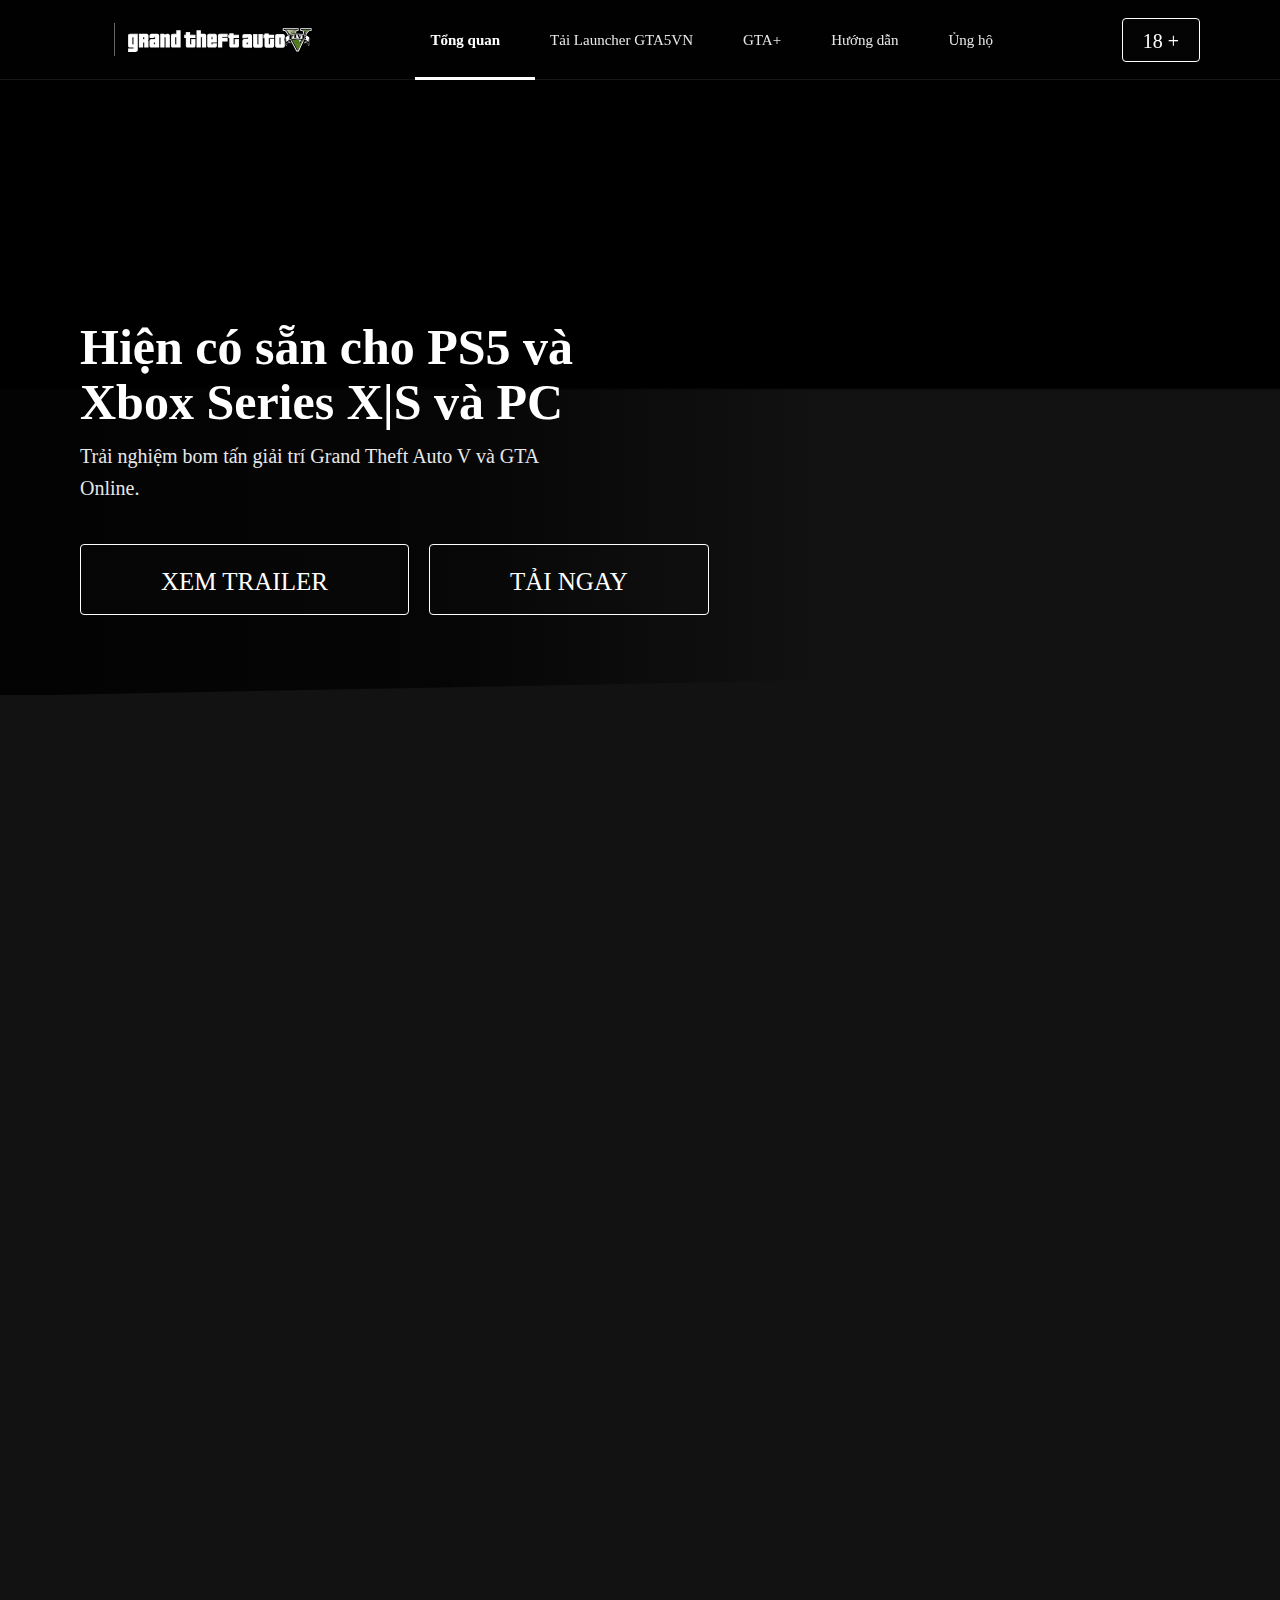
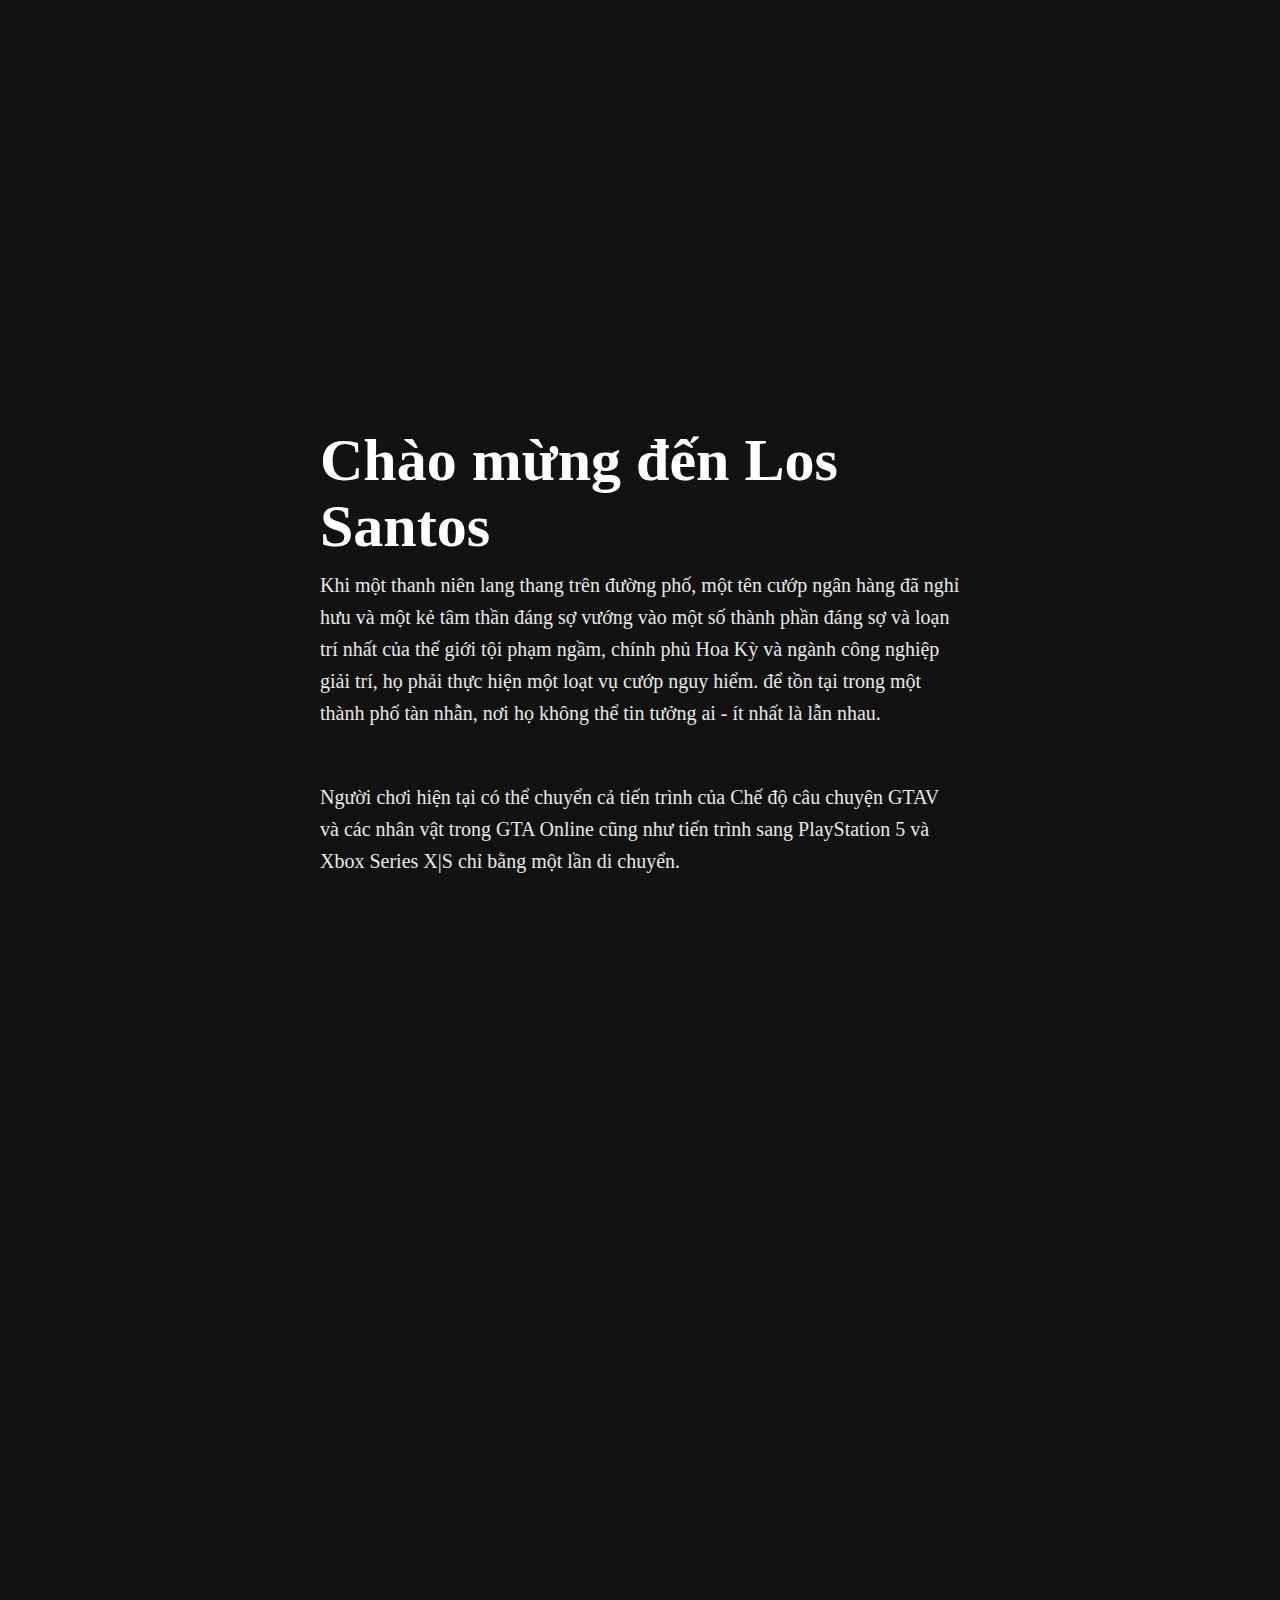
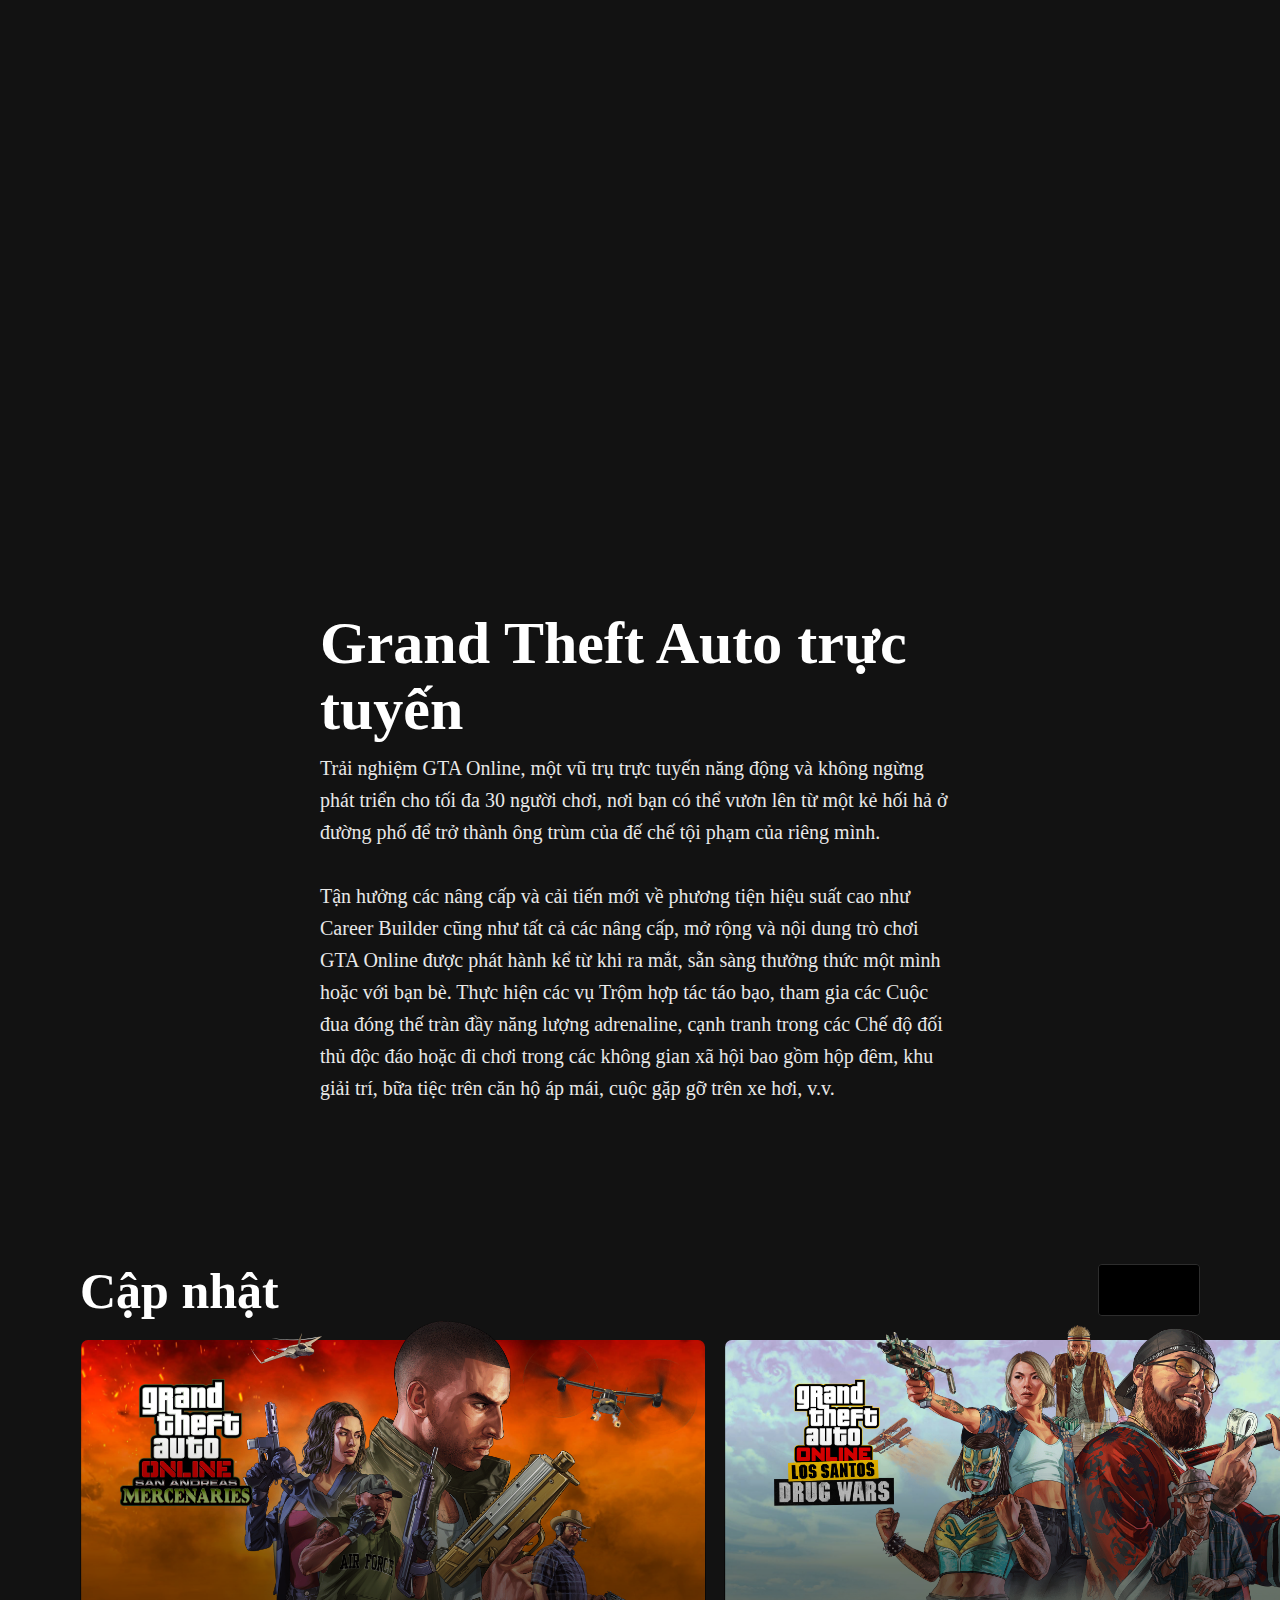
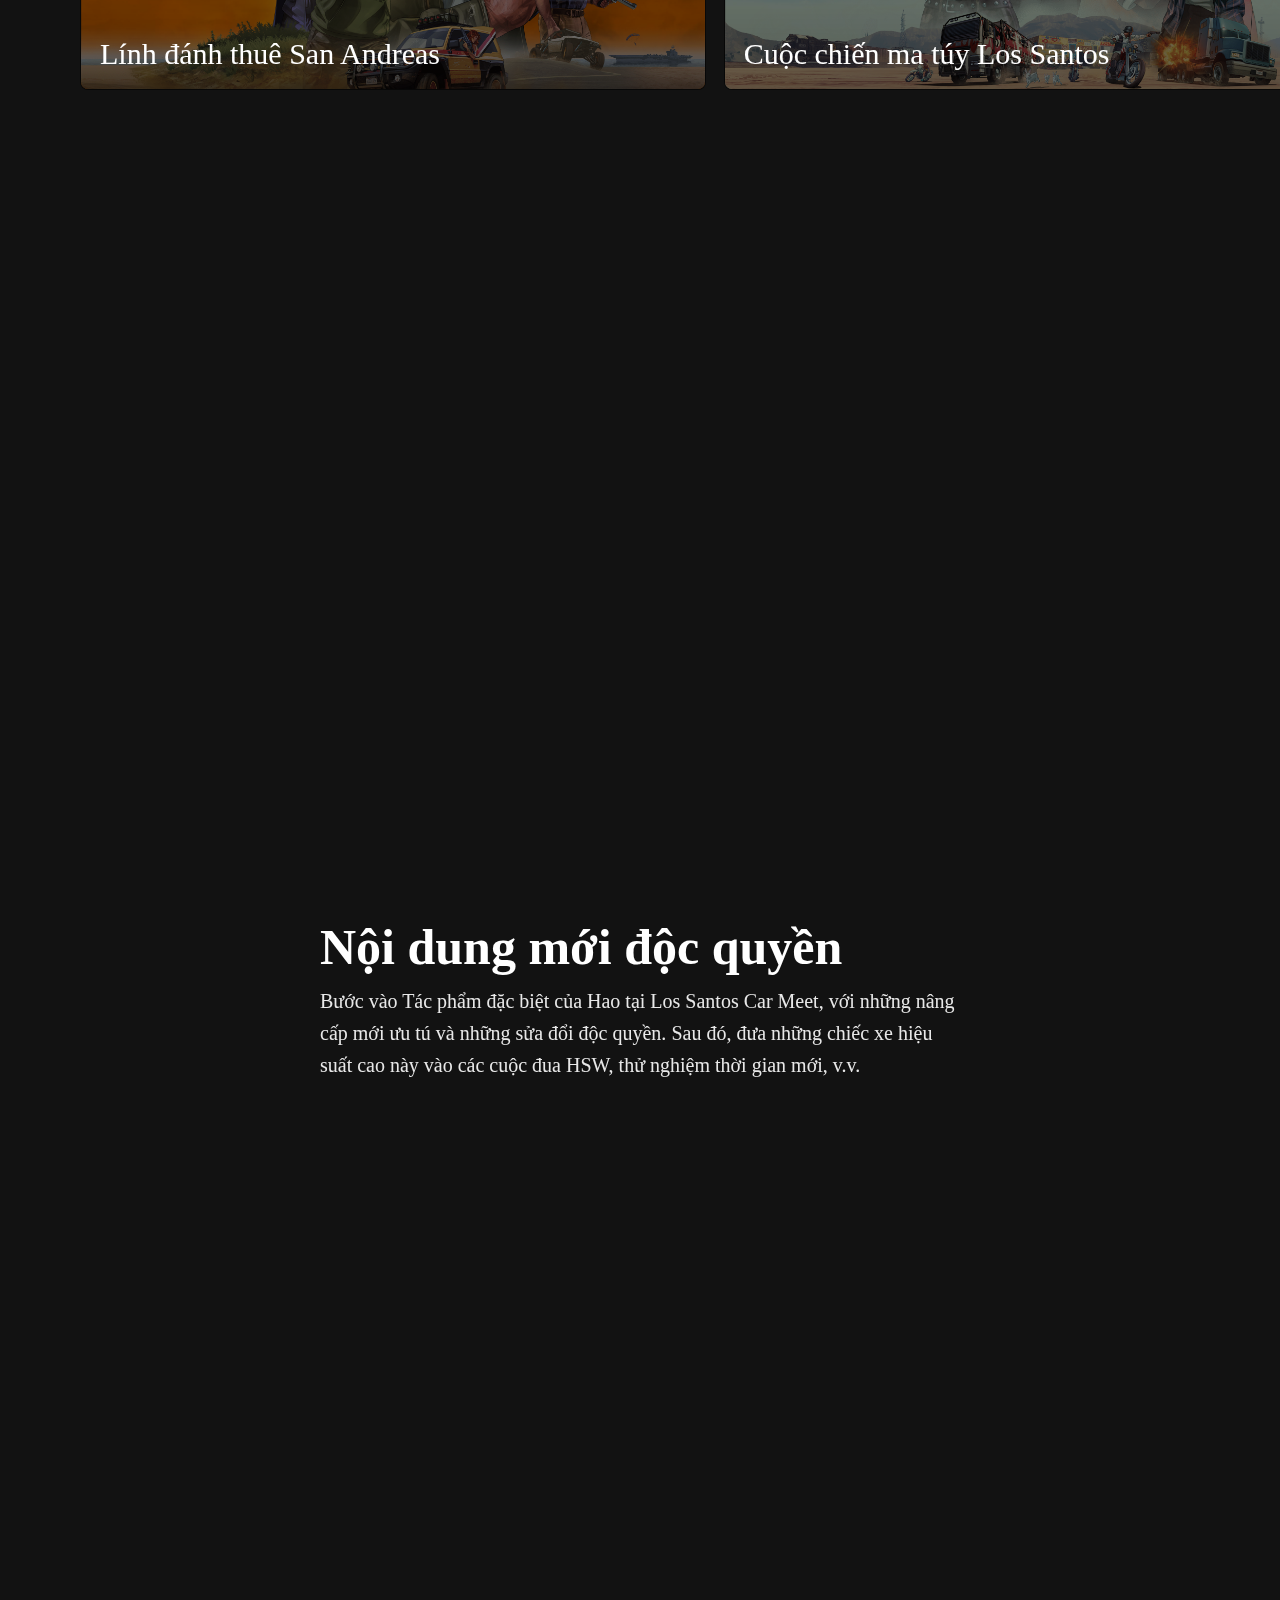
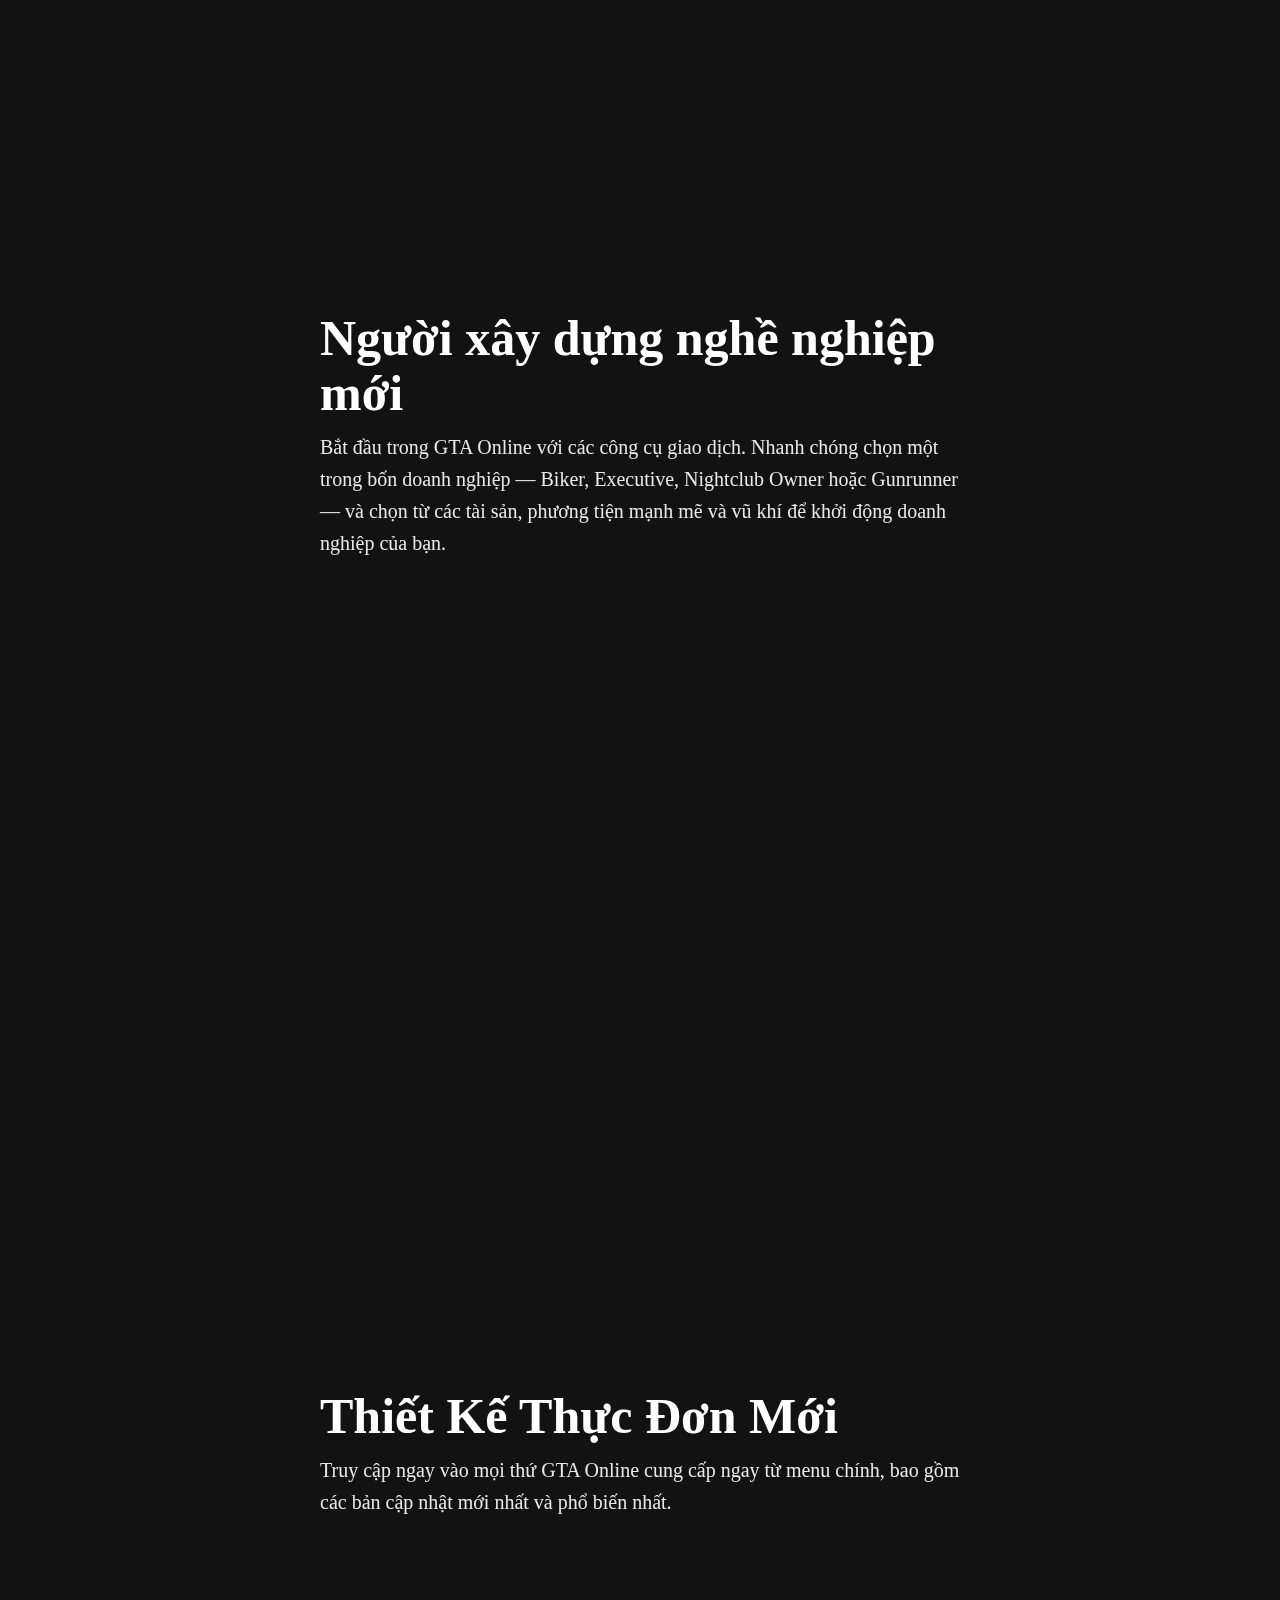
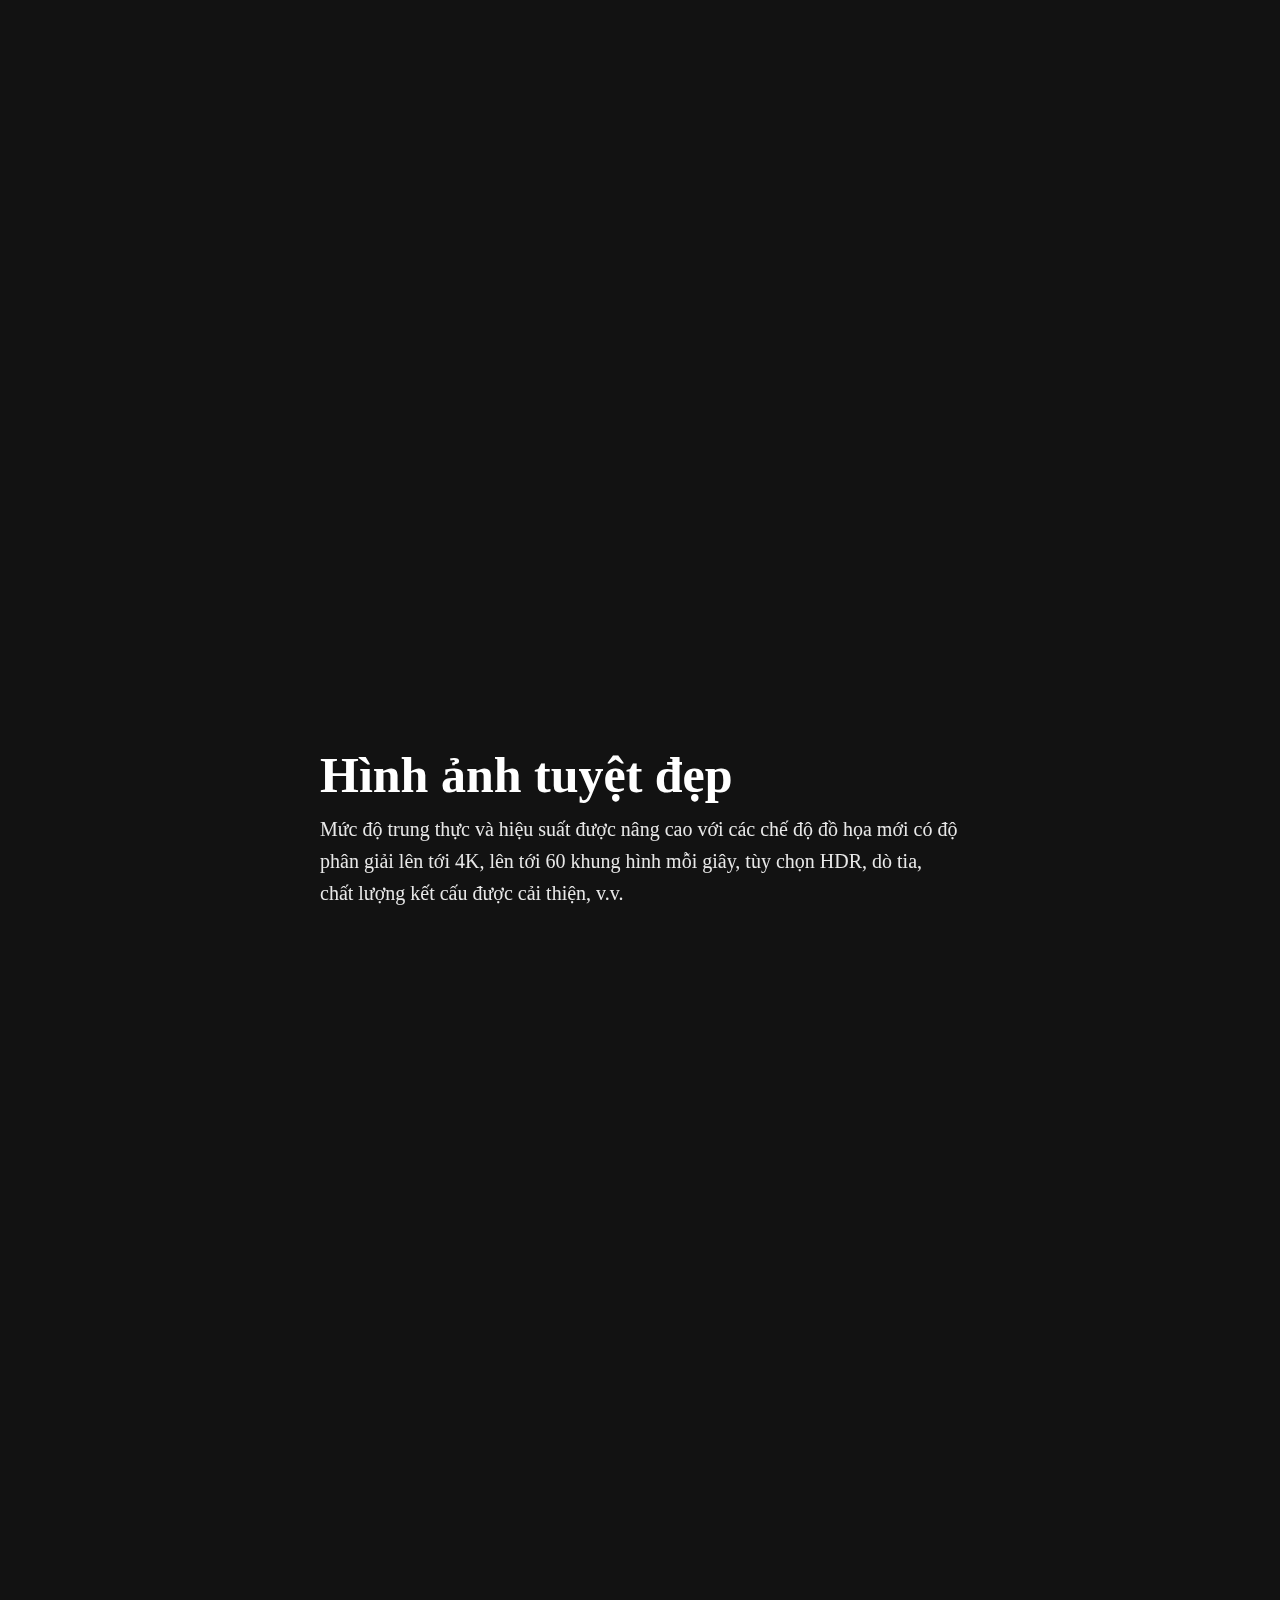
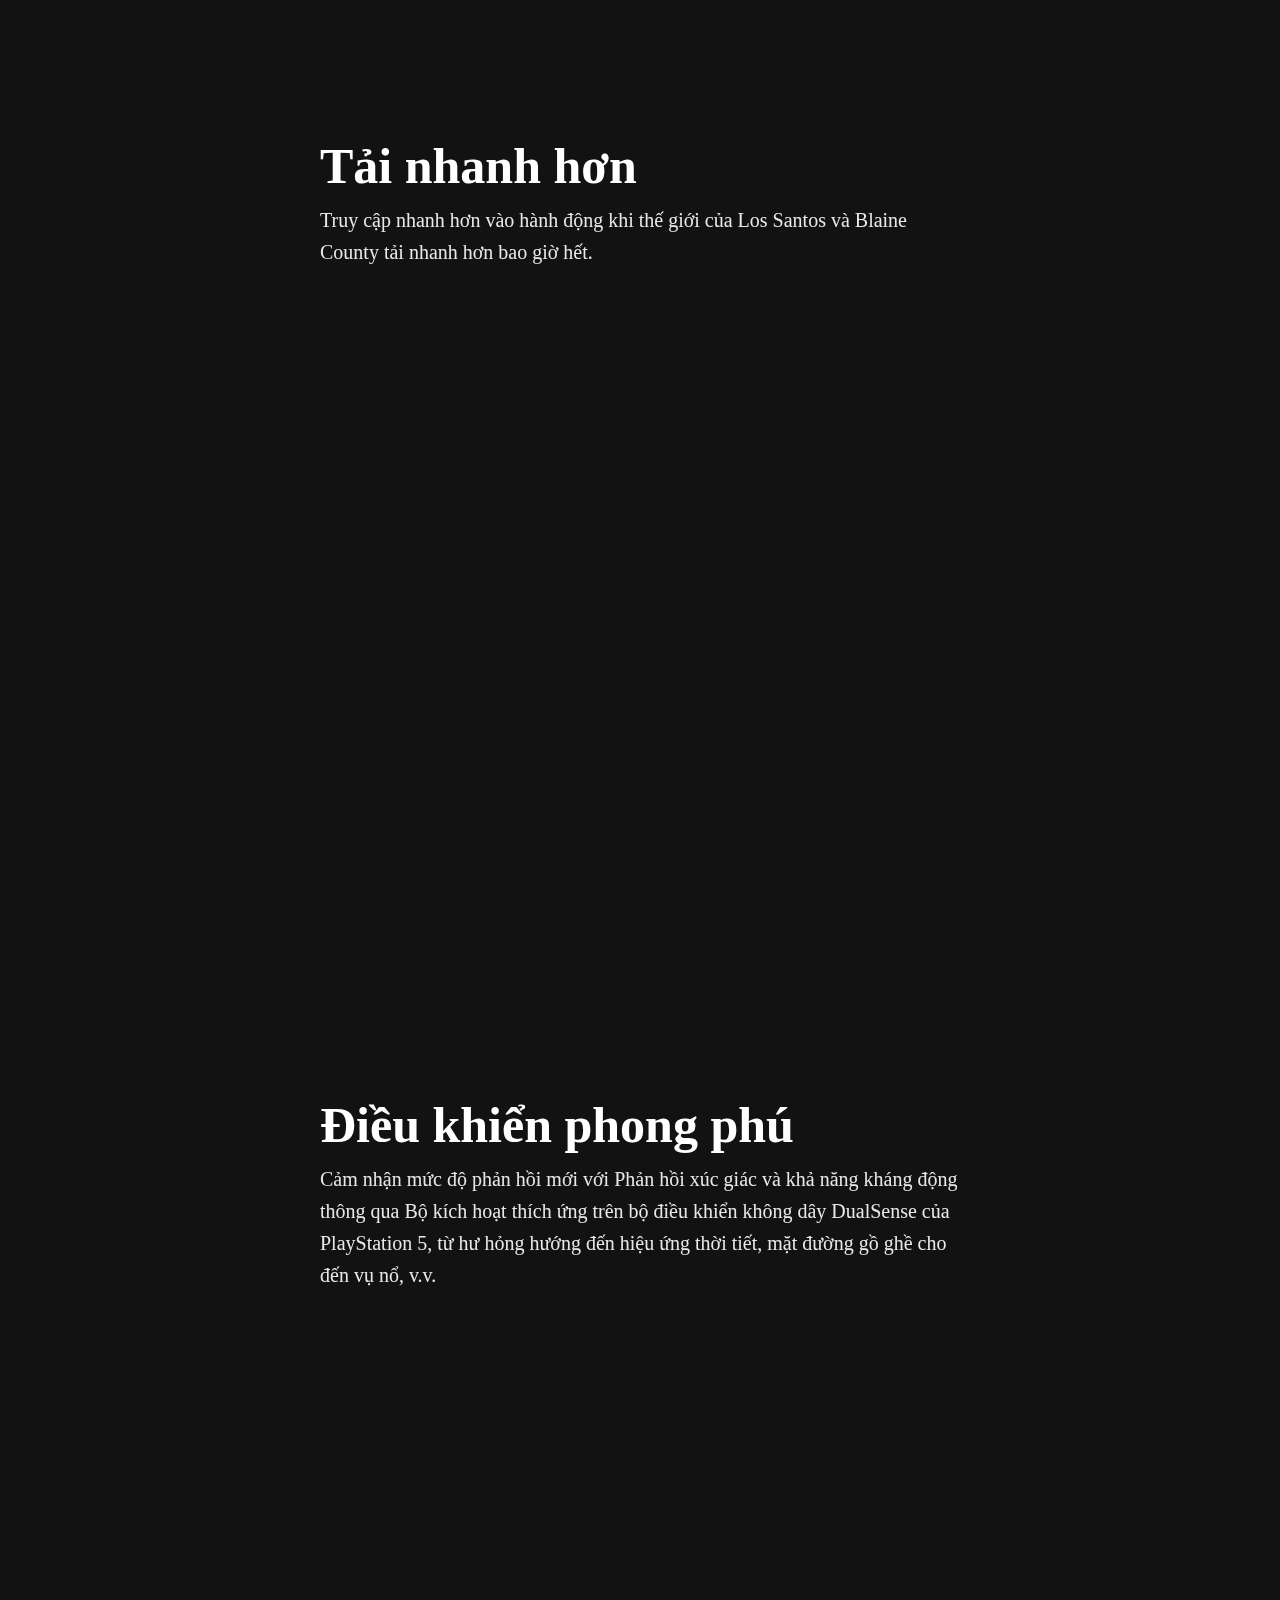
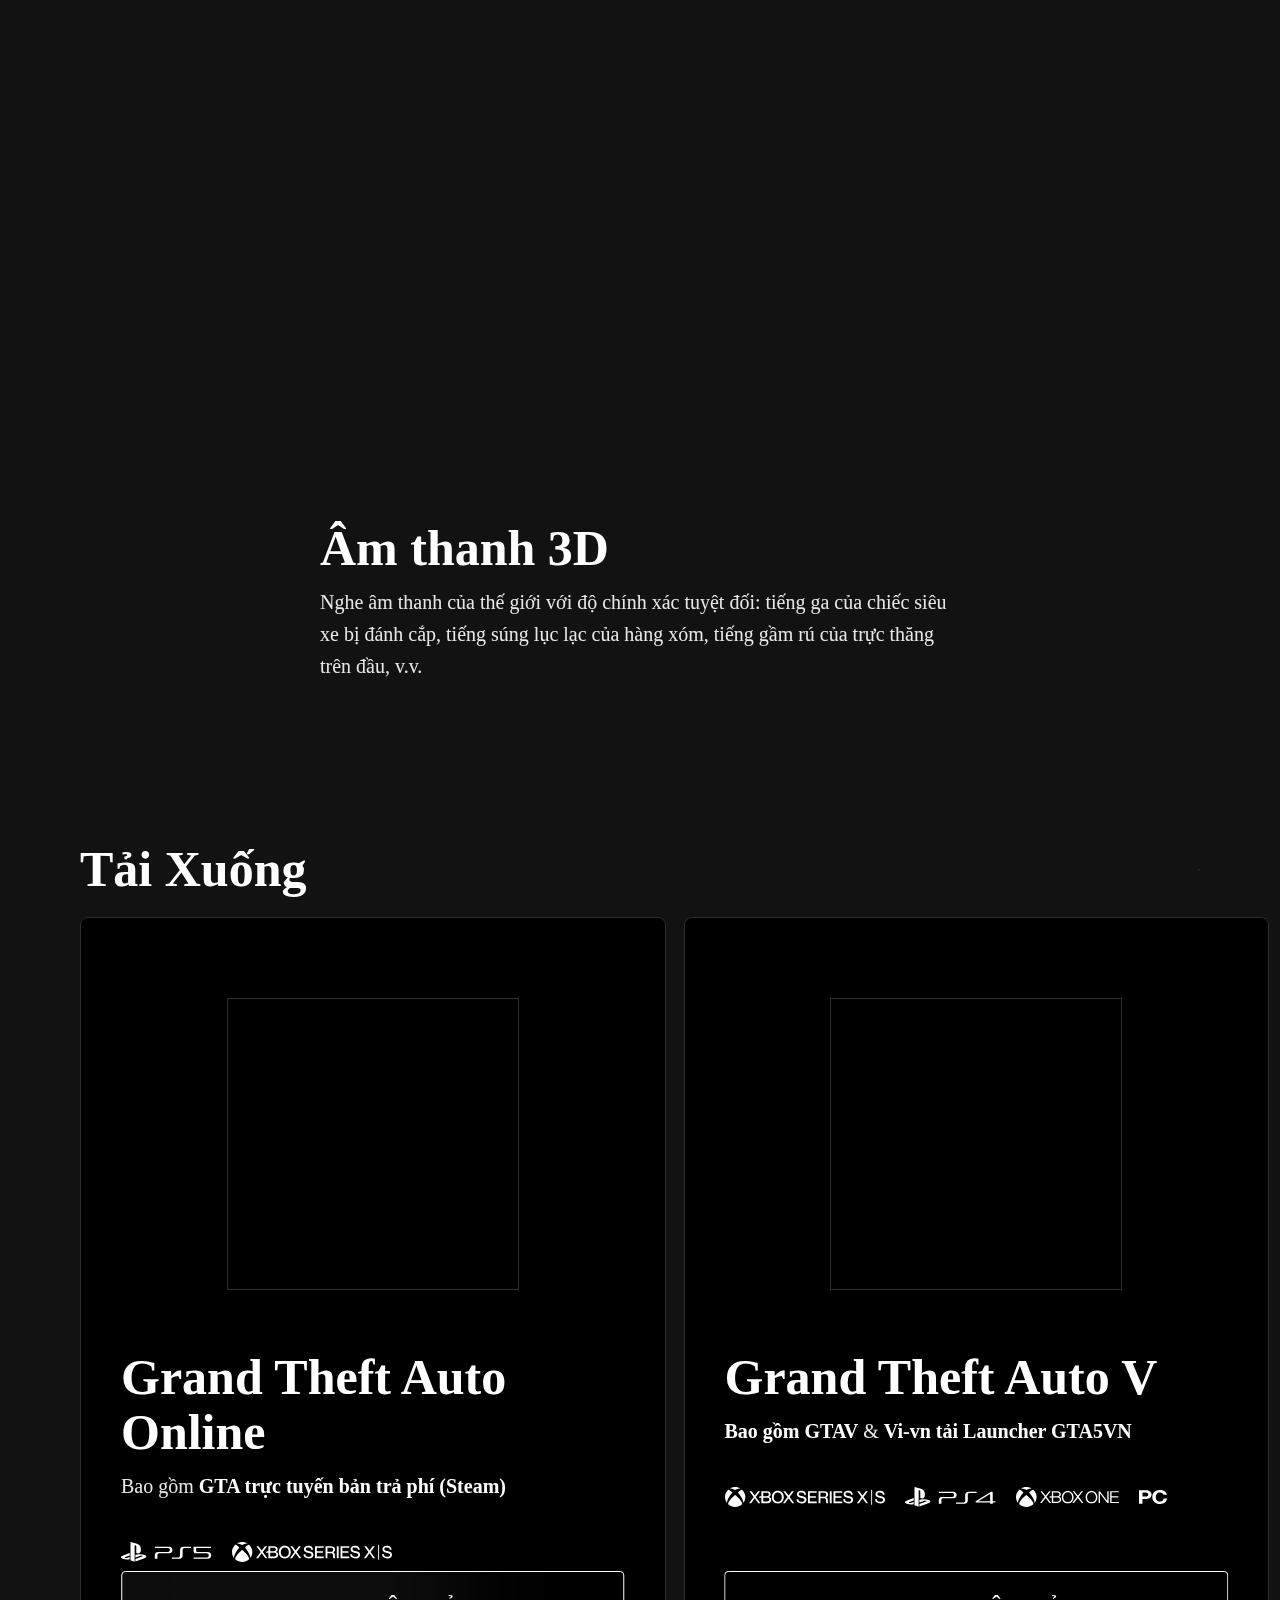
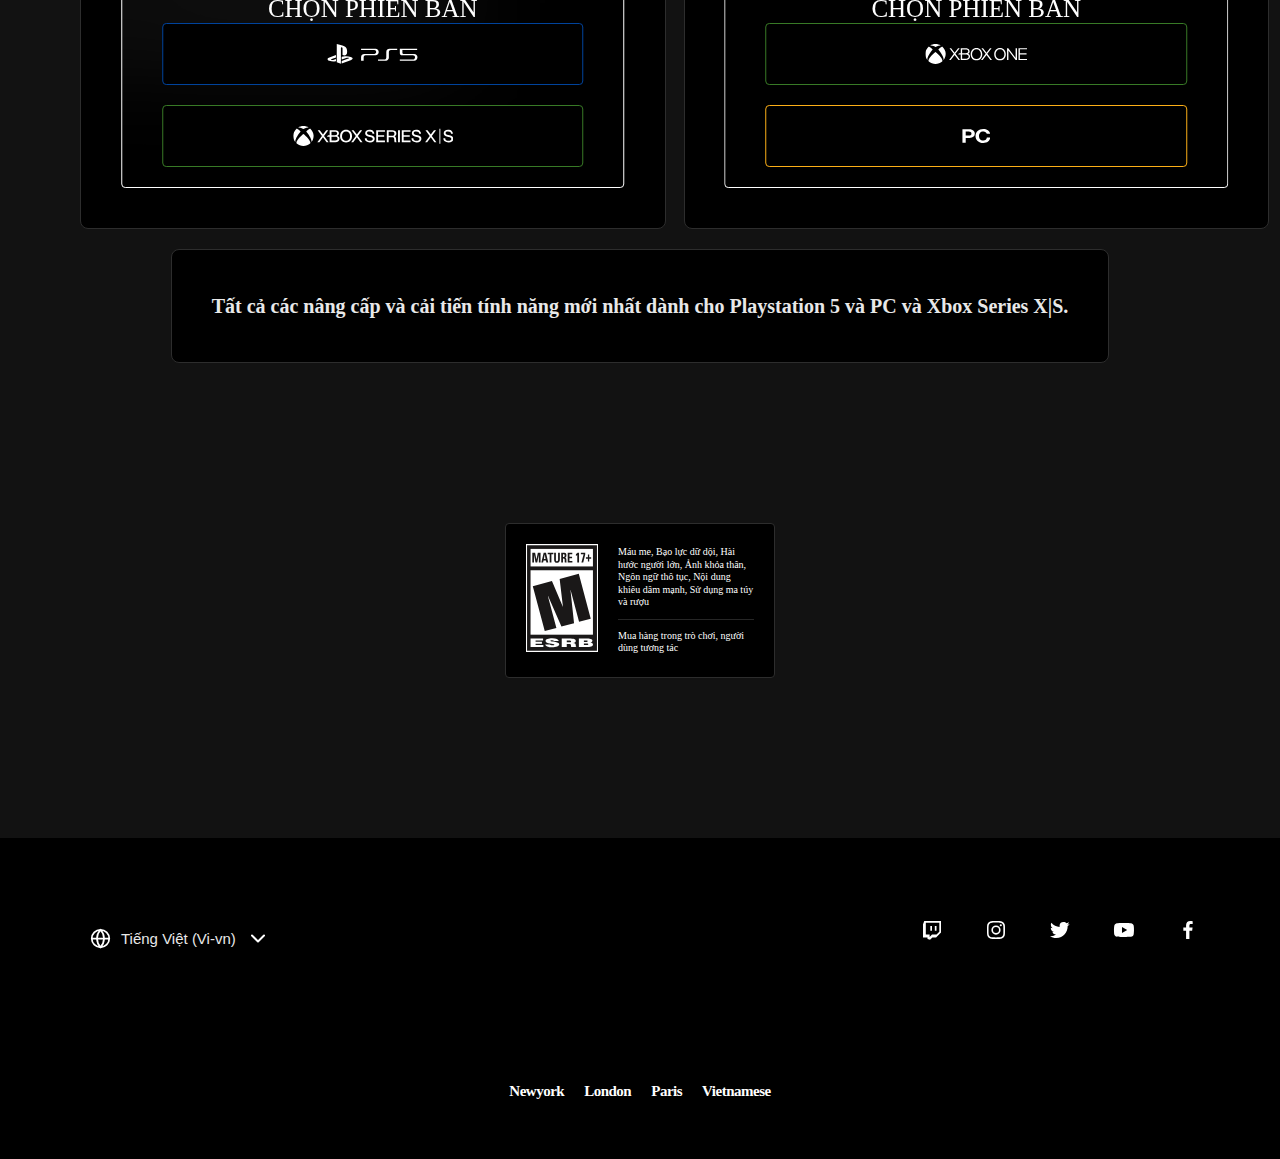
==== commit 6c1d3871: "update" ====
--- a/index.html
+++ b/index.html
@@ -1,130 +1,392 @@
 <!DOCTYPE html>
-<html lang="en-US" class="js">
-	
-<!-- Mirrored from longmenjb.github.io/ by HTTrack Website Copier/3.x [XR&CO'2014], Thu, 14 Jul 2022 15:26:54 GMT -->
-<!-- Added by HTTrack --><meta http-equiv="content-type" content="text/html;charset=utf-8" /><!-- /Added by HTTrack -->
-<head>
-		<meta charset="utf-8">
-		<meta name="viewport" content="width=device-width, initial-scale=1.0">
-		<meta name="description" content="Bạn cần jailbreak nhưng các chứng chỉ đều bị thu hồi? Đừng lo, đã có longmenjb.github.io giúp bạn cài đặt những app đã bị thu hồi.">
-
-		<link rel="shortcut icon" href="favicon.ico">
-		
-		<title>Chặn thu hồi ứng dụng ios - longmenjb.github.io</title>
-
-		<link rel="stylesheet" href="TQM/css/vendor.bundle.css" >
-
-		<link href="TQM/css/style62ea.css?ver=1.2" rel="stylesheet">
-		<link href="TQM/css/theme62ea.css?ver=1.2" rel="stylesheet" id="layoutstyle">
-	</head>
-	<body class="overflow-scroll">
-       	
-		<div id="home" class="header-section flex-box-middle section gradiant-background overflow-hidden">
-			<div id="particles-js" class="particles-container"></div>
-			<div id="navigation" class="navigation is-transparent" data-spy="affix" data-offset-top="5">
-				<nav class="navbar navbar-default">
-					<div class="container">
-
-						<div class="navbar-header">
-							<button type="button" class="navbar-toggle collapsed" data-toggle="collapse" data-target="#site-collapse-nav" aria-expanded="false">
-								<span class="sr-only">Toggle navigation</span>
-								<span class="icon-bar"></span>
-								<span class="icon-bar"></span>
-								<span class="icon-bar"></span>
-							</button>
-							<a class="navbar-brand" href="index.html">
-
-								<img class="logo logo-light" src="icon/logo-white.png" alt="logo" />
-								<img class="logo logo-color" src="icon/logo.png" alt="logo" />
-							</a>
-						</div>
-
-
-						<div class="collapse navbar-collapse font-secondary" id="site-collapse-nav">
-							<ul class="nav nav-list navbar-nav navbar-right">
-								<li><a href="#home" class="nav-item">Trang chủ</a></li>
-								<li><a class="nav-item" href="#screenshots">Hướng dẫn</a></li>
-
-							</ul>
-						</div>
-					</div>
-				</nav>
-			</div>
-
-			
-			<div class="header-content">
-				<div class="container">
-					<div class="row">
-						<div class="col-md-6">
-							<div class="header-texts">
-								<h1 class="cd-headline clip is-full-width wow fadeInUp" data-wow-duration=".5s">
-									<span class="cd-words-wrapper">
-										<b class="is-visible">Chặn thu hồi ứng dụng</b>
-										<b>Cài đặt ứng dụng đã bị thu hồi</b>
-									</span>
-								</h1>
-								<p class="lead wow fadeInUp" data-wow-duration=".5s" data-wow-delay=".3s">Bạn không cần phải chờ chứng chỉ mới mà vẫn có thể cài được các ứng dụng đã bị thu hồi.</p>
-								<ul class="buttons">
-									<li><a href="#screenshots" class="button wow fadeInUp" data-wow-duration=".5s" data-wow-delay=".6s">Hướng dẫn</a></li>
-									<li><a target="_blank" href="https://ipalongmen06.github.io/" class="button button-border button-transparent wow fadeInUp" data-wow-duration=".5s" data-wow-delay=".9s">Kho IPA</a></li>
-									<li><a target="_blank" href="cydia://url/https://cydia.saurik.com/api/share#?source=https://longmen06.github.io" class="button button-border button-transparent wow fadeInUp" data-wow-duration=".5s" data-wow-delay=".9s">Kho Cydia</a></li>
-								</ul>
-							</div>
-						</div>
-					</div>
-				</div>
-			</div>
-		</div>
-		
-
-		<div id="screenshots" class="screenshots-section section pb-120 white-bg">
-			<div class="container">
-				<div class="section-head text-center">
-					<div class="row">
-						<div class="col-md-8 col-md-offset-2">
-							<h2 class="heading">Hướng dẫn</h2>
-							<p>Vui lòng thực hiện theo thứ tự các bước sau đây.</p>
-							<p><b>Bước 1</b>: Truy cập Cài đặt -> Wi-Fi -> Bấm vào biểu tượng ( ⓘ ) của Wi-Fi đang kết nối -> Định cấu hình Proxy -> Tự động -> Nhập <span class="d-inline bg-success">https://longmenjb.github.io</span> -> Lưu.</p>
-							<p><b>Bước 2</b>: Truy cập Cài đặt -> Safari -> Chọn Xóa lịch sử và dữ liệu trang web.</p>
-
-						</div>
-					</div>
-				</div>
-				<div class="row">
-					<div class="col-md-12">
-						<div class="tab-fix">
-							<div class="image-carousel has-carousel slide-screen iphonex owl-carousel owl-theme"  data-items="5" data-center="true" data-loop="true" data-auto="true" data-dots="true" data-navs="false">
-								<div class="item"><img src="icon/1.png" alt="screenshoots" /></div>
-								<div class="item"><img src="icon/2.png" alt="screenshoots" /></div>
-								<div class="item"><img src="icon/3.png" alt="screenshoots" /></div>
-							</div>
-						</div>
-					</div>
-				</div>
-			</div>
-		</div>
-		<div class="footer-section section">
-			<div class="container">
-				<div class="row text-center">
-					<div class="col-md-12">
-						<ul class="social-list inline-list">
-						</ul>
-						<ul class="footer-links inline-list">
-							<li>Copyright © Long Men All Right Reserved </li>
-						</ul>
-					</div>
-				</div>
-			</div>
-		</div>
-		
-
-		<div id="preloader"><div id="status">&nbsp;</div></div> 
-
-		
-		<script src="TQM/js/jquery.bundle.js"></script>
-		<script src="TQM/js/script.js"></script>
-		
-	</body>
-
-<!-- Mirrored from longmenjb.github.io/ by HTTrack Website Copier/3.x [XR&CO'2014], Thu, 14 Jul 2022 15:27:06 GMT -->
-</html>+<!-- saved from url=(0070)file:///C:/Users/Long%20M%E1%BA%BFn/Downloads/GTA%20V%20-%20Vi-vn.html -->
+<html lang="vi" class="translated-ltr"><head><meta http-equiv="Content-Type" content="text/html; charset=UTF-8"><script async="" src="./GTA V - Vi-vn_files/gtm.js.tải xuống"></script><script async="" src="./GTA V - Vi-vn_files/gtm.js(1).tải xuống"></script><script type="text/javascript" async="" src="./GTA V - Vi-vn_files/js"></script><script type="text/javascript" async="" src="./GTA V - Vi-vn_files/analytics.js.tải xuống"></script><script async="" src="./GTA V - Vi-vn_files/gtm.js(2).tải xuống"></script><script>
+      (function(w,d,s,l,i){w[l]=w[l]||[];
+        w[l].push({'gtm.start': new Date().getTime(),event:'gtm.js', });
+        var f=d.getElementsByTagName(s)[0],j=d.createElement(s),dl=l!='dataLayer'?'&l='+l:'';
+        j.async=true;j.src='https://www.googletagmanager.com/gtm.js?id='+i+dl+'&gtm_auth=&gtm_preview=&gtm_cookies_win=x';
+        f.parentNode.insertBefore(j,f);
+      })(window,document,'script','dataLayer','GTM-NSXXFR');</script>
+<!--<base href="">--><!--<base href=".">--><!--<base href=".">--><base href=".">
+
+<title>Grand Theft Auto V - Vi-vn</title>
+<link href="https://www.rockstargames.com/gta-v" rel="canonical">
+<link rel="apple-touch-icon" sizes="180x180" href="https://media-rockstargames-com.akamaized.net/rockstargames-newsite/img/meta-icons/rockstar/favicon-180x180.png">
+<link rel="icon" type="image/png" sizes="32x32" href="https://media-rockstargames-com.akamaized.net/rockstargames-newsite/img/meta-icons/rockstar/favicon-32x32.png">
+<link rel="icon" type="image/png" sizes="16x16" href="https://media-rockstargames-com.akamaized.net/rockstargames-newsite/img/meta-icons/rockstar/favicon-16x16.png">
+<link rel="mask-icon" color="#666666" href="https://media-rockstargames-com.akamaized.net/rockstargames-newsite/img/meta-icons/rockstar/favicon.svg">
+<link href="https://media-rockstargames-com.akamaized.net/rockstargames-newsite/img/meta-icons/rockstar/favicon.ico" type="image/x-icon" rel="icon">
+<link href="https://media-rockstargames-com.akamaized.net/rockstargames-newsite/img/meta-icons/rockstar/favicon.ico" type="image/x-icon" rel="shortcut icon">
+<meta name="author" content="Rockstar Games">
+<meta name="copyright" content="Rockstar Games 2023. All Rights Reserved.">
+<meta name="theme-color" content="#000000">
+<meta name="viewport" content="width=device-width, initial-scale=1">
+<meta property="twitter:card" content="summary">
+<meta property="twitter:creator" content="@rockstargames">
+<meta property="twitter:creator:id" content="29758446">
+<meta property="twitter:site" content="@rockstargames">
+<meta property="twitter:title" content="Grand Theft Auto V - Rockstar Games">
+<meta property="twitter:description" content="Grand Theft Auto V and GTA Online — now upgraded for PlayStation 5 and Xbox Series X|S with stunning visuals, faster loading, and more — delivering the action-packed, blockbuster Story Mode adventure and the dynamic, ever-evolving online world of GTA...">
+<meta property="twitter:image" content="https://media-rockstargames-com.akamaized.net/rockstargames-newsite/img/global/games/fob/1280/V.jpg">
+<meta property="og:site_name" content="Rockstar Games">
+<meta property="og:title" content="Grand Theft Auto V - Rockstar Games">
+<meta property="og:description" content="Grand Theft Auto V and GTA Online — now upgraded for PlayStation 5 and Xbox Series X|S with stunning visuals, faster loading, and more — delivering the action-packed, blockbuster Story Mode adventure and the dynamic, ever-evolving online world of GTA...">
+<meta property="og:image" content="https://media-rockstargames-com.akamaized.net/rockstargames-newsite/img/global/games/fob/1280/V.jpg">
+<meta property="og:locale" content="en_us">
+<meta name="title" content="Grand Theft Auto V - Rockstar Games">
+<meta name="description" content="Grand Theft Auto V and GTA Online — now upgraded for PlayStation 5 and Xbox Series X|S with stunning visuals, faster loading, and more — delivering the action-packed, blockbuster Story Mode adventure and the dynamic, ever-evolving online world of GTA...">
+<meta name="keywords" content="Rockstar Games, Rockstar, Video Games, Games, Gaming, Xbox, PlayStation 5, PS5, PlayStation 4, PS4, PlayStation, Xbox Series X, Xbox Series S, Xbox One, PC Games, Computer Games, New Video Games, Videogames, Grand Theft Auto, GTA, GTAV, GTA Online, GTA 5">
+<meta name="image" content="https://media-rockstargames-com.akamaized.net/rockstargames-newsite/img/global/games/fob/1280/V.jpg">
+<link rel="alternate" hreflang="en-US" href="https://www.rockstargames.com/gta-v">
+<link rel="alternate" hreflang="de-DE" href="https://www.rockstargames.com/de/gta-v">
+<link rel="alternate" hreflang="fr-FR" href="https://www.rockstargames.com/fr/gta-v">
+<link rel="alternate" hreflang="it-IT" href="https://www.rockstargames.com/it/gta-v">
+<link rel="alternate" hreflang="ja-JP" href="https://www.rockstargames.com/jp/gta-v">
+<link rel="alternate" hreflang="ru-RU" href="https://www.rockstargames.com/ru/gta-v">
+<link rel="alternate" hreflang="es-ES" href="https://www.rockstargames.com/es/gta-v">
+<link rel="alternate" hreflang="es-MX" href="https://www.rockstargames.com/mx/gta-v">
+<link rel="alternate" hreflang="pt-BR" href="https://www.rockstargames.com/br/gta-v">
+<link rel="alternate" hreflang="ko-KR" href="https://www.rockstargames.com/kr/gta-v">
+<link rel="alternate" hreflang="zh-Hans" href="https://www.rockstargames.com/zh/gta-v">
+<link rel="alternate" hreflang="zh-TW" href="https://www.rockstargames.com/tw/gta-v">
+<link rel="alternate" hreflang="pl-PL" href="https://www.rockstargames.com/pl/gta-v">
+<style>body { background:#0b0b0b; }</style>
+<script src="./GTA V - Vi-vn_files/e86455.json" type="systemjs-importmap"></script><script src="./GTA V - Vi-vn_files/systemjs-module-federation.js.tải xuống" data-config="{&quot;container&quot;:&quot;@rockstargames\/sites-rockstargames&quot;,&quot;method&quot;:&quot;.\/bootstrap&quot;}"></script><script>window.env = {"responseStatusCode":200,"gtmId":"GTM-NSXXFR","oneTrustId":"cc81fc10-5468-4b73-b37f-93a4686af46f"};</script>
+<script>bazadebezolkohpepadr="222462087"</script><script type="text/javascript" src="./GTA V - Vi-vn_files/d4283d1" defer=""></script><link rel="stylesheet" type="text/css" href="./GTA V - Vi-vn_files/32262539698d2c560628.css"><link rel="stylesheet" type="text/css" href="./GTA V - Vi-vn_files/11d051126eb92d92c4c8.css"><link rel="stylesheet" type="text/css" href="./GTA V - Vi-vn_files/399fd3e5d06077d13ff0.css"><link rel="stylesheet" type="text/css" href="./GTA V - Vi-vn_files/3edf1d1f3f91208339ff.css"><link rel="stylesheet" type="text/css" href="./GTA V - Vi-vn_files/2bec98c6330fc7cdbde9.css"><link rel="stylesheet" type="text/css" href="./GTA V - Vi-vn_files/bdac4192e951aafc9da2.css"><link rel="stylesheet" type="text/css" href="./GTA V - Vi-vn_files/7ffc0ac83d6565e96c7e.css"><link rel="stylesheet" type="text/css" href="./GTA V - Vi-vn_files/195cfa7128518433f7ae.css"><link rel="stylesheet" type="text/css" href="./GTA V - Vi-vn_files/e430b5e92e0bf78da416.css"><link rel="stylesheet" type="text/css" href="./GTA V - Vi-vn_files/0e7a126ef16d0cf24857.css"><link rel="stylesheet" type="text/css" href="./GTA V - Vi-vn_files/506f616e58eb4bc2ba9d.css"><link rel="stylesheet" type="text/css" href="./GTA V - Vi-vn_files/7d5230d9dda3bb9fe78c.css"><link rel="stylesheet" type="text/css" href="./GTA V - Vi-vn_files/916cf670985e57be613b.css"><link rel="stylesheet" type="text/css" href="./GTA V - Vi-vn_files/ab137fa062082e67f260.css"><link rel="stylesheet" type="text/css" href="./GTA V - Vi-vn_files/03a9ef0b649e66556a18.css"><link rel="stylesheet" type="text/css" href="./GTA V - Vi-vn_files/76ed7801809bf0bc3dcd.css"><link rel="stylesheet" type="text/css" href="./GTA V - Vi-vn_files/438b240f9b0db9b6cf96.css"><link rel="stylesheet" type="text/css" href="./GTA V - Vi-vn_files/49e535bb217be747a109.css"><script src="./GTA V - Vi-vn_files/otSDKStub.js.tải xuống" data-domain-script="cc81fc10-5468-4b73-b37f-93a4686af46f" data-document-language="true"></script><link rel="stylesheet" type="text/css" href="./GTA V - Vi-vn_files/05a6462333c5d93c0469.css"><link rel="stylesheet" type="text/css" href="./GTA V - Vi-vn_files/38eb52bcc5effadfba49.css"><link rel="stylesheet" type="text/css" href="./GTA V - Vi-vn_files/b300c020fa2be5de8cf2.css"><link rel="stylesheet" type="text/css" href="./GTA V - Vi-vn_files/a3f68467312c6d925039.css"><link rel="stylesheet" type="text/css" href="./GTA V - Vi-vn_files/5b1868e31073356c2fcb.css"><link rel="stylesheet" type="text/css" href="./GTA V - Vi-vn_files/0e6cdd54f763c142f6a1.css"><link rel="stylesheet" type="text/css" href="./GTA V - Vi-vn_files/f4b6c69fd95b560ba18a.css"><link rel="stylesheet" type="text/css" href="./GTA V - Vi-vn_files/9f4213dbbe35487de2ec.css"><script src="./GTA V - Vi-vn_files/otBannerSdk.js.tải xuống" async="" type="text/javascript"></script><style id="onetrust-style">#onetrust-banner-sdk{-ms-text-size-adjust:100%;-webkit-text-size-adjust:100%}#onetrust-banner-sdk .onetrust-vendors-list-handler{cursor:pointer;color:#1f96db;font-size:inherit;font-weight:bold;text-decoration:none;margin-left:5px}#onetrust-banner-sdk .onetrust-vendors-list-handler:hover{color:#1f96db}#onetrust-banner-sdk:focus{outline:2px solid #000;outline-offset:-2px}#onetrust-banner-sdk a:focus{outline:2px solid #000}#onetrust-banner-sdk #onetrust-accept-btn-handler,#onetrust-banner-sdk #onetrust-reject-all-handler,#onetrust-banner-sdk #onetrust-pc-btn-handler{outline-offset:1px}#onetrust-banner-sdk.ot-bnr-w-logo .ot-bnr-logo{height:64px;width:64px}#onetrust-banner-sdk .ot-tcf2-vendor-count.ot-text-bold{font-weight:bold}#onetrust-banner-sdk .ot-close-icon,#onetrust-pc-sdk .ot-close-icon,#ot-sync-ntfy .ot-close-icon{background-size:contain;background-repeat:no-repeat;background-position:center;height:12px;width:12px}#onetrust-banner-sdk .powered-by-logo,#onetrust-banner-sdk .ot-pc-footer-logo a,#onetrust-pc-sdk .powered-by-logo,#onetrust-pc-sdk .ot-pc-footer-logo a,#ot-sync-ntfy .powered-by-logo,#ot-sync-ntfy .ot-pc-footer-logo a{background-size:contain;background-repeat:no-repeat;background-position:center;height:25px;width:152px;display:block;text-decoration:none;font-size:.75em}#onetrust-banner-sdk .powered-by-logo:hover,#onetrust-banner-sdk .ot-pc-footer-logo a:hover,#onetrust-pc-sdk .powered-by-logo:hover,#onetrust-pc-sdk .ot-pc-footer-logo a:hover,#ot-sync-ntfy .powered-by-logo:hover,#ot-sync-ntfy .ot-pc-footer-logo a:hover{color:#565656}#onetrust-banner-sdk h3 *,#onetrust-banner-sdk h4 *,#onetrust-banner-sdk h6 *,#onetrust-banner-sdk button *,#onetrust-banner-sdk a[data-parent-id] *,#onetrust-pc-sdk h3 *,#onetrust-pc-sdk h4 *,#onetrust-pc-sdk h6 *,#onetrust-pc-sdk button *,#onetrust-pc-sdk a[data-parent-id] *,#ot-sync-ntfy h3 *,#ot-sync-ntfy h4 *,#ot-sync-ntfy h6 *,#ot-sync-ntfy button *,#ot-sync-ntfy a[data-parent-id] *{font-size:inherit;font-weight:inherit;color:inherit}#onetrust-banner-sdk .ot-hide,#onetrust-pc-sdk .ot-hide,#ot-sync-ntfy .ot-hide{display:none !important}#onetrust-banner-sdk button.ot-link-btn:hover,#onetrust-pc-sdk button.ot-link-btn:hover,#ot-sync-ntfy button.ot-link-btn:hover{text-decoration:underline;opacity:1}#onetrust-pc-sdk .ot-sdk-row .ot-sdk-column{padding:0}#onetrust-pc-sdk .ot-sdk-container{padding-right:0}#onetrust-pc-sdk .ot-sdk-row{flex-direction:initial;width:100%}#onetrust-pc-sdk [type=checkbox]:checked,#onetrust-pc-sdk [type=checkbox]:not(:checked){pointer-events:initial}#onetrust-pc-sdk [type=checkbox]:disabled+label::before,#onetrust-pc-sdk [type=checkbox]:disabled+label:after,#onetrust-pc-sdk [type=checkbox]:disabled+label{pointer-events:none;opacity:.7}#onetrust-pc-sdk #vendor-list-content{transform:translate3d(0, 0, 0)}#onetrust-pc-sdk li input[type=checkbox]{z-index:1}#onetrust-pc-sdk li .ot-checkbox label{z-index:2}#onetrust-pc-sdk li .ot-checkbox input[type=checkbox]{height:auto;width:auto}#onetrust-pc-sdk li .host-title a,#onetrust-pc-sdk li .ot-host-name a,#onetrust-pc-sdk li .accordion-text,#onetrust-pc-sdk li .ot-acc-txt{z-index:2;position:relative}#onetrust-pc-sdk input{margin:3px .1ex}#onetrust-pc-sdk .pc-logo,#onetrust-pc-sdk .ot-pc-logo{height:60px;width:180px;background-position:center;background-size:contain;background-repeat:no-repeat;display:inline-flex;justify-content:center;align-items:center}#onetrust-pc-sdk .pc-logo img,#onetrust-pc-sdk .ot-pc-logo img{max-height:100%;max-width:100%}#onetrust-pc-sdk .screen-reader-only,#onetrust-pc-sdk .ot-scrn-rdr,.ot-sdk-cookie-policy .screen-reader-only,.ot-sdk-cookie-policy .ot-scrn-rdr{border:0;clip:rect(0 0 0 0);height:1px;margin:-1px;overflow:hidden;padding:0;position:absolute;width:1px}#onetrust-pc-sdk.ot-fade-in,.onetrust-pc-dark-filter.ot-fade-in,#onetrust-banner-sdk.ot-fade-in{animation-name:onetrust-fade-in;animation-duration:400ms;animation-timing-function:ease-in-out}#onetrust-pc-sdk.ot-hide{display:none !important}.onetrust-pc-dark-filter.ot-hide{display:none !important}#ot-sdk-btn.ot-sdk-show-settings,#ot-sdk-btn.optanon-show-settings{color:#68b631;border:1px solid #68b631;height:auto;white-space:normal;word-wrap:break-word;padding:.8em 2em;font-size:.8em;line-height:1.2;cursor:pointer;-moz-transition:.1s ease;-o-transition:.1s ease;-webkit-transition:1s ease;transition:.1s ease}#ot-sdk-btn.ot-sdk-show-settings:hover,#ot-sdk-btn.optanon-show-settings:hover{color:#fff;background-color:#68b631}.onetrust-pc-dark-filter{background:rgba(0,0,0,.5);z-index:2147483646;width:100%;height:100%;overflow:hidden;position:fixed;top:0;bottom:0;left:0}@keyframes onetrust-fade-in{0%{opacity:0}100%{opacity:1}}.ot-cookie-label{text-decoration:underline}@media only screen and (min-width: 426px)and (max-width: 896px)and (orientation: landscape){#onetrust-pc-sdk p{font-size:.75em}}#onetrust-banner-sdk .banner-option-input:focus+label{outline:1px solid #000;outline-style:auto}.category-vendors-list-handler+a:focus,.category-vendors-list-handler+a:focus-visible{outline:2px solid #000}#onetrust-pc-sdk .ot-userid-title{margin-top:10px}#onetrust-pc-sdk .ot-userid-title>span,#onetrust-pc-sdk .ot-userid-timestamp>span{font-weight:700}#onetrust-pc-sdk .ot-userid-desc{font-style:italic}#onetrust-pc-sdk .ot-host-desc a{pointer-events:initial}#onetrust-pc-sdk .ot-ven-hdr>p a{position:relative;z-index:2;pointer-events:initial}#onetrust-pc-sdk .ot-vnd-serv .ot-vnd-item .ot-vnd-info a,#onetrust-pc-sdk .ot-vs-list .ot-vnd-item .ot-vnd-info a{margin-right:auto}#onetrust-pc-sdk .ot-pc-footer-logo img{width:136px;height:16px}#onetrust-banner-sdk .ot-optout-signal,#onetrust-pc-sdk .ot-optout-signal{border:1px solid #32ae88;border-radius:3px;padding:5px;margin-bottom:10px;background-color:#f9fffa;font-size:.85rem;line-height:2}#onetrust-banner-sdk .ot-optout-signal .ot-optout-icon,#onetrust-pc-sdk .ot-optout-signal .ot-optout-icon{display:inline;margin-right:5px}#onetrust-banner-sdk .ot-optout-signal svg,#onetrust-pc-sdk .ot-optout-signal svg{height:20px;width:30px;transform:scale(0.5)}#onetrust-banner-sdk .ot-optout-signal svg path,#onetrust-pc-sdk .ot-optout-signal svg path{fill:#32ae88}#onetrust-banner-sdk,#onetrust-pc-sdk,#ot-sdk-cookie-policy,#ot-sync-ntfy{font-size:16px}#onetrust-banner-sdk *,#onetrust-banner-sdk ::after,#onetrust-banner-sdk ::before,#onetrust-pc-sdk *,#onetrust-pc-sdk ::after,#onetrust-pc-sdk ::before,#ot-sdk-cookie-policy *,#ot-sdk-cookie-policy ::after,#ot-sdk-cookie-policy ::before,#ot-sync-ntfy *,#ot-sync-ntfy ::after,#ot-sync-ntfy ::before{-webkit-box-sizing:content-box;-moz-box-sizing:content-box;box-sizing:content-box}#onetrust-banner-sdk div,#onetrust-banner-sdk span,#onetrust-banner-sdk h1,#onetrust-banner-sdk h2,#onetrust-banner-sdk h3,#onetrust-banner-sdk h4,#onetrust-banner-sdk h5,#onetrust-banner-sdk h6,#onetrust-banner-sdk p,#onetrust-banner-sdk img,#onetrust-banner-sdk svg,#onetrust-banner-sdk button,#onetrust-banner-sdk section,#onetrust-banner-sdk a,#onetrust-banner-sdk label,#onetrust-banner-sdk input,#onetrust-banner-sdk ul,#onetrust-banner-sdk li,#onetrust-banner-sdk nav,#onetrust-banner-sdk table,#onetrust-banner-sdk thead,#onetrust-banner-sdk tr,#onetrust-banner-sdk td,#onetrust-banner-sdk tbody,#onetrust-banner-sdk .ot-main-content,#onetrust-banner-sdk .ot-toggle,#onetrust-banner-sdk #ot-content,#onetrust-banner-sdk #ot-pc-content,#onetrust-banner-sdk .checkbox,#onetrust-pc-sdk div,#onetrust-pc-sdk span,#onetrust-pc-sdk h1,#onetrust-pc-sdk h2,#onetrust-pc-sdk h3,#onetrust-pc-sdk h4,#onetrust-pc-sdk h5,#onetrust-pc-sdk h6,#onetrust-pc-sdk p,#onetrust-pc-sdk img,#onetrust-pc-sdk svg,#onetrust-pc-sdk button,#onetrust-pc-sdk section,#onetrust-pc-sdk a,#onetrust-pc-sdk label,#onetrust-pc-sdk input,#onetrust-pc-sdk ul,#onetrust-pc-sdk li,#onetrust-pc-sdk nav,#onetrust-pc-sdk table,#onetrust-pc-sdk thead,#onetrust-pc-sdk tr,#onetrust-pc-sdk td,#onetrust-pc-sdk tbody,#onetrust-pc-sdk .ot-main-content,#onetrust-pc-sdk .ot-toggle,#onetrust-pc-sdk #ot-content,#onetrust-pc-sdk #ot-pc-content,#onetrust-pc-sdk .checkbox,#ot-sdk-cookie-policy div,#ot-sdk-cookie-policy span,#ot-sdk-cookie-policy h1,#ot-sdk-cookie-policy h2,#ot-sdk-cookie-policy h3,#ot-sdk-cookie-policy h4,#ot-sdk-cookie-policy h5,#ot-sdk-cookie-policy h6,#ot-sdk-cookie-policy p,#ot-sdk-cookie-policy img,#ot-sdk-cookie-policy svg,#ot-sdk-cookie-policy button,#ot-sdk-cookie-policy section,#ot-sdk-cookie-policy a,#ot-sdk-cookie-policy label,#ot-sdk-cookie-policy input,#ot-sdk-cookie-policy ul,#ot-sdk-cookie-policy li,#ot-sdk-cookie-policy nav,#ot-sdk-cookie-policy table,#ot-sdk-cookie-policy thead,#ot-sdk-cookie-policy tr,#ot-sdk-cookie-policy td,#ot-sdk-cookie-policy tbody,#ot-sdk-cookie-policy .ot-main-content,#ot-sdk-cookie-policy .ot-toggle,#ot-sdk-cookie-policy #ot-content,#ot-sdk-cookie-policy #ot-pc-content,#ot-sdk-cookie-policy .checkbox,#ot-sync-ntfy div,#ot-sync-ntfy span,#ot-sync-ntfy h1,#ot-sync-ntfy h2,#ot-sync-ntfy h3,#ot-sync-ntfy h4,#ot-sync-ntfy h5,#ot-sync-ntfy h6,#ot-sync-ntfy p,#ot-sync-ntfy img,#ot-sync-ntfy svg,#ot-sync-ntfy button,#ot-sync-ntfy section,#ot-sync-ntfy a,#ot-sync-ntfy label,#ot-sync-ntfy input,#ot-sync-ntfy ul,#ot-sync-ntfy li,#ot-sync-ntfy nav,#ot-sync-ntfy table,#ot-sync-ntfy thead,#ot-sync-ntfy tr,#ot-sync-ntfy td,#ot-sync-ntfy tbody,#ot-sync-ntfy .ot-main-content,#ot-sync-ntfy .ot-toggle,#ot-sync-ntfy #ot-content,#ot-sync-ntfy #ot-pc-content,#ot-sync-ntfy .checkbox{font-family:inherit;font-weight:normal;-webkit-font-smoothing:auto;letter-spacing:normal;line-height:normal;padding:0;margin:0;height:auto;min-height:0;max-height:none;width:auto;min-width:0;max-width:none;border-radius:0;border:none;clear:none;float:none;position:static;bottom:auto;left:auto;right:auto;top:auto;text-align:left;text-decoration:none;text-indent:0;text-shadow:none;text-transform:none;white-space:normal;background:none;overflow:visible;vertical-align:baseline;visibility:visible;z-index:auto;box-shadow:none}#onetrust-banner-sdk label:before,#onetrust-banner-sdk label:after,#onetrust-banner-sdk .checkbox:after,#onetrust-banner-sdk .checkbox:before,#onetrust-pc-sdk label:before,#onetrust-pc-sdk label:after,#onetrust-pc-sdk .checkbox:after,#onetrust-pc-sdk .checkbox:before,#ot-sdk-cookie-policy label:before,#ot-sdk-cookie-policy label:after,#ot-sdk-cookie-policy .checkbox:after,#ot-sdk-cookie-policy .checkbox:before,#ot-sync-ntfy label:before,#ot-sync-ntfy label:after,#ot-sync-ntfy .checkbox:after,#ot-sync-ntfy .checkbox:before{content:"";content:none}#onetrust-banner-sdk .ot-sdk-container,#onetrust-pc-sdk .ot-sdk-container,#ot-sdk-cookie-policy .ot-sdk-container{position:relative;width:100%;max-width:100%;margin:0 auto;padding:0 20px;box-sizing:border-box}#onetrust-banner-sdk .ot-sdk-column,#onetrust-banner-sdk .ot-sdk-columns,#onetrust-pc-sdk .ot-sdk-column,#onetrust-pc-sdk .ot-sdk-columns,#ot-sdk-cookie-policy .ot-sdk-column,#ot-sdk-cookie-policy .ot-sdk-columns{width:100%;float:left;box-sizing:border-box;padding:0;display:initial}@media(min-width: 400px){#onetrust-banner-sdk .ot-sdk-container,#onetrust-pc-sdk .ot-sdk-container,#ot-sdk-cookie-policy .ot-sdk-container{width:90%;padding:0}}@media(min-width: 550px){#onetrust-banner-sdk .ot-sdk-container,#onetrust-pc-sdk .ot-sdk-container,#ot-sdk-cookie-policy .ot-sdk-container{width:100%}#onetrust-banner-sdk .ot-sdk-column,#onetrust-banner-sdk .ot-sdk-columns,#onetrust-pc-sdk .ot-sdk-column,#onetrust-pc-sdk .ot-sdk-columns,#ot-sdk-cookie-policy .ot-sdk-column,#ot-sdk-cookie-policy .ot-sdk-columns{margin-left:4%}#onetrust-banner-sdk .ot-sdk-column:first-child,#onetrust-banner-sdk .ot-sdk-columns:first-child,#onetrust-pc-sdk .ot-sdk-column:first-child,#onetrust-pc-sdk .ot-sdk-columns:first-child,#ot-sdk-cookie-policy .ot-sdk-column:first-child,#ot-sdk-cookie-policy .ot-sdk-columns:first-child{margin-left:0}#onetrust-banner-sdk .ot-sdk-two.ot-sdk-columns,#onetrust-pc-sdk .ot-sdk-two.ot-sdk-columns,#ot-sdk-cookie-policy .ot-sdk-two.ot-sdk-columns{width:13.3333333333%}#onetrust-banner-sdk .ot-sdk-three.ot-sdk-columns,#onetrust-pc-sdk .ot-sdk-three.ot-sdk-columns,#ot-sdk-cookie-policy .ot-sdk-three.ot-sdk-columns{width:22%}#onetrust-banner-sdk .ot-sdk-four.ot-sdk-columns,#onetrust-pc-sdk .ot-sdk-four.ot-sdk-columns,#ot-sdk-cookie-policy .ot-sdk-four.ot-sdk-columns{width:30.6666666667%}#onetrust-banner-sdk .ot-sdk-eight.ot-sdk-columns,#onetrust-pc-sdk .ot-sdk-eight.ot-sdk-columns,#ot-sdk-cookie-policy .ot-sdk-eight.ot-sdk-columns{width:65.3333333333%}#onetrust-banner-sdk .ot-sdk-nine.ot-sdk-columns,#onetrust-pc-sdk .ot-sdk-nine.ot-sdk-columns,#ot-sdk-cookie-policy .ot-sdk-nine.ot-sdk-columns{width:74%}#onetrust-banner-sdk .ot-sdk-ten.ot-sdk-columns,#onetrust-pc-sdk .ot-sdk-ten.ot-sdk-columns,#ot-sdk-cookie-policy .ot-sdk-ten.ot-sdk-columns{width:82.6666666667%}#onetrust-banner-sdk .ot-sdk-eleven.ot-sdk-columns,#onetrust-pc-sdk .ot-sdk-eleven.ot-sdk-columns,#ot-sdk-cookie-policy .ot-sdk-eleven.ot-sdk-columns{width:91.3333333333%}#onetrust-banner-sdk .ot-sdk-twelve.ot-sdk-columns,#onetrust-pc-sdk .ot-sdk-twelve.ot-sdk-columns,#ot-sdk-cookie-policy .ot-sdk-twelve.ot-sdk-columns{width:100%;margin-left:0}}#onetrust-banner-sdk h1,#onetrust-banner-sdk h2,#onetrust-banner-sdk h3,#onetrust-banner-sdk h4,#onetrust-banner-sdk h5,#onetrust-banner-sdk h6,#onetrust-pc-sdk h1,#onetrust-pc-sdk h2,#onetrust-pc-sdk h3,#onetrust-pc-sdk h4,#onetrust-pc-sdk h5,#onetrust-pc-sdk h6,#ot-sdk-cookie-policy h1,#ot-sdk-cookie-policy h2,#ot-sdk-cookie-policy h3,#ot-sdk-cookie-policy h4,#ot-sdk-cookie-policy h5,#ot-sdk-cookie-policy h6{margin-top:0;font-weight:600;font-family:inherit}#onetrust-banner-sdk h1,#onetrust-pc-sdk h1,#ot-sdk-cookie-policy h1{font-size:1.5rem;line-height:1.2}#onetrust-banner-sdk h2,#onetrust-pc-sdk h2,#ot-sdk-cookie-policy h2{font-size:1.5rem;line-height:1.25}#onetrust-banner-sdk h3,#onetrust-pc-sdk h3,#ot-sdk-cookie-policy h3{font-size:1.5rem;line-height:1.3}#onetrust-banner-sdk h4,#onetrust-pc-sdk h4,#ot-sdk-cookie-policy h4{font-size:1.5rem;line-height:1.35}#onetrust-banner-sdk h5,#onetrust-pc-sdk h5,#ot-sdk-cookie-policy h5{font-size:1.5rem;line-height:1.5}#onetrust-banner-sdk h6,#onetrust-pc-sdk h6,#ot-sdk-cookie-policy h6{font-size:1.5rem;line-height:1.6}@media(min-width: 550px){#onetrust-banner-sdk h1,#onetrust-pc-sdk h1,#ot-sdk-cookie-policy h1{font-size:1.5rem}#onetrust-banner-sdk h2,#onetrust-pc-sdk h2,#ot-sdk-cookie-policy h2{font-size:1.5rem}#onetrust-banner-sdk h3,#onetrust-pc-sdk h3,#ot-sdk-cookie-policy h3{font-size:1.5rem}#onetrust-banner-sdk h4,#onetrust-pc-sdk h4,#ot-sdk-cookie-policy h4{font-size:1.5rem}#onetrust-banner-sdk h5,#onetrust-pc-sdk h5,#ot-sdk-cookie-policy h5{font-size:1.5rem}#onetrust-banner-sdk h6,#onetrust-pc-sdk h6,#ot-sdk-cookie-policy h6{font-size:1.5rem}}#onetrust-banner-sdk p,#onetrust-pc-sdk p,#ot-sdk-cookie-policy p{margin:0 0 1em 0;font-family:inherit;line-height:normal}#onetrust-banner-sdk a,#onetrust-pc-sdk a,#ot-sdk-cookie-policy a{color:#565656;text-decoration:underline}#onetrust-banner-sdk a:hover,#onetrust-pc-sdk a:hover,#ot-sdk-cookie-policy a:hover{color:#565656;text-decoration:none}#onetrust-banner-sdk .ot-sdk-button,#onetrust-banner-sdk button,#onetrust-pc-sdk .ot-sdk-button,#onetrust-pc-sdk button,#ot-sdk-cookie-policy .ot-sdk-button,#ot-sdk-cookie-policy button{margin-bottom:1rem;font-family:inherit}#onetrust-banner-sdk .ot-sdk-button,#onetrust-banner-sdk button,#onetrust-pc-sdk .ot-sdk-button,#onetrust-pc-sdk button,#ot-sdk-cookie-policy .ot-sdk-button,#ot-sdk-cookie-policy button{display:inline-block;height:38px;padding:0 30px;color:#555;text-align:center;font-size:.9em;font-weight:400;line-height:38px;letter-spacing:.01em;text-decoration:none;white-space:nowrap;background-color:rgba(0,0,0,0);border-radius:2px;border:1px solid #bbb;cursor:pointer;box-sizing:border-box}#onetrust-banner-sdk .ot-sdk-button:hover,#onetrust-banner-sdk :not(.ot-leg-btn-container)>button:not(.ot-link-btn):hover,#onetrust-banner-sdk :not(.ot-leg-btn-container)>button:not(.ot-link-btn):focus,#onetrust-pc-sdk .ot-sdk-button:hover,#onetrust-pc-sdk :not(.ot-leg-btn-container)>button:not(.ot-link-btn):hover,#onetrust-pc-sdk :not(.ot-leg-btn-container)>button:not(.ot-link-btn):focus,#ot-sdk-cookie-policy .ot-sdk-button:hover,#ot-sdk-cookie-policy :not(.ot-leg-btn-container)>button:not(.ot-link-btn):hover,#ot-sdk-cookie-policy :not(.ot-leg-btn-container)>button:not(.ot-link-btn):focus{color:#333;border-color:#888;opacity:.7}#onetrust-banner-sdk .ot-sdk-button:focus,#onetrust-banner-sdk :not(.ot-leg-btn-container)>button:focus,#onetrust-pc-sdk .ot-sdk-button:focus,#onetrust-pc-sdk :not(.ot-leg-btn-container)>button:focus,#ot-sdk-cookie-policy .ot-sdk-button:focus,#ot-sdk-cookie-policy :not(.ot-leg-btn-container)>button:focus{outline:2px solid #000}#onetrust-banner-sdk .ot-sdk-button.ot-sdk-button-primary,#onetrust-banner-sdk button.ot-sdk-button-primary,#onetrust-banner-sdk input[type=submit].ot-sdk-button-primary,#onetrust-banner-sdk input[type=reset].ot-sdk-button-primary,#onetrust-banner-sdk input[type=button].ot-sdk-button-primary,#onetrust-pc-sdk .ot-sdk-button.ot-sdk-button-primary,#onetrust-pc-sdk button.ot-sdk-button-primary,#onetrust-pc-sdk input[type=submit].ot-sdk-button-primary,#onetrust-pc-sdk input[type=reset].ot-sdk-button-primary,#onetrust-pc-sdk input[type=button].ot-sdk-button-primary,#ot-sdk-cookie-policy .ot-sdk-button.ot-sdk-button-primary,#ot-sdk-cookie-policy button.ot-sdk-button-primary,#ot-sdk-cookie-policy input[type=submit].ot-sdk-button-primary,#ot-sdk-cookie-policy input[type=reset].ot-sdk-button-primary,#ot-sdk-cookie-policy input[type=button].ot-sdk-button-primary{color:#fff;background-color:#33c3f0;border-color:#33c3f0}#onetrust-banner-sdk .ot-sdk-button.ot-sdk-button-primary:hover,#onetrust-banner-sdk button.ot-sdk-button-primary:hover,#onetrust-banner-sdk input[type=submit].ot-sdk-button-primary:hover,#onetrust-banner-sdk input[type=reset].ot-sdk-button-primary:hover,#onetrust-banner-sdk input[type=button].ot-sdk-button-primary:hover,#onetrust-banner-sdk .ot-sdk-button.ot-sdk-button-primary:focus,#onetrust-banner-sdk button.ot-sdk-button-primary:focus,#onetrust-banner-sdk input[type=submit].ot-sdk-button-primary:focus,#onetrust-banner-sdk input[type=reset].ot-sdk-button-primary:focus,#onetrust-banner-sdk input[type=button].ot-sdk-button-primary:focus,#onetrust-pc-sdk .ot-sdk-button.ot-sdk-button-primary:hover,#onetrust-pc-sdk button.ot-sdk-button-primary:hover,#onetrust-pc-sdk input[type=submit].ot-sdk-button-primary:hover,#onetrust-pc-sdk input[type=reset].ot-sdk-button-primary:hover,#onetrust-pc-sdk input[type=button].ot-sdk-button-primary:hover,#onetrust-pc-sdk .ot-sdk-button.ot-sdk-button-primary:focus,#onetrust-pc-sdk button.ot-sdk-button-primary:focus,#onetrust-pc-sdk input[type=submit].ot-sdk-button-primary:focus,#onetrust-pc-sdk input[type=reset].ot-sdk-button-primary:focus,#onetrust-pc-sdk input[type=button].ot-sdk-button-primary:focus,#ot-sdk-cookie-policy .ot-sdk-button.ot-sdk-button-primary:hover,#ot-sdk-cookie-policy button.ot-sdk-button-primary:hover,#ot-sdk-cookie-policy input[type=submit].ot-sdk-button-primary:hover,#ot-sdk-cookie-policy input[type=reset].ot-sdk-button-primary:hover,#ot-sdk-cookie-policy input[type=button].ot-sdk-button-primary:hover,#ot-sdk-cookie-policy .ot-sdk-button.ot-sdk-button-primary:focus,#ot-sdk-cookie-policy button.ot-sdk-button-primary:focus,#ot-sdk-cookie-policy input[type=submit].ot-sdk-button-primary:focus,#ot-sdk-cookie-policy input[type=reset].ot-sdk-button-primary:focus,#ot-sdk-cookie-policy input[type=button].ot-sdk-button-primary:focus{color:#fff;background-color:#1eaedb;border-color:#1eaedb}#onetrust-banner-sdk input[type=text],#onetrust-pc-sdk input[type=text],#ot-sdk-cookie-policy input[type=text]{height:38px;padding:6px 10px;background-color:#fff;border:1px solid #d1d1d1;border-radius:4px;box-shadow:none;box-sizing:border-box}#onetrust-banner-sdk input[type=text],#onetrust-pc-sdk input[type=text],#ot-sdk-cookie-policy input[type=text]{-webkit-appearance:none;-moz-appearance:none;appearance:none}#onetrust-banner-sdk input[type=text]:focus,#onetrust-pc-sdk input[type=text]:focus,#ot-sdk-cookie-policy input[type=text]:focus{border:1px solid #000;outline:0}#onetrust-banner-sdk label,#onetrust-pc-sdk label,#ot-sdk-cookie-policy label{display:block;margin-bottom:.5rem;font-weight:600}#onetrust-banner-sdk input[type=checkbox],#onetrust-pc-sdk input[type=checkbox],#ot-sdk-cookie-policy input[type=checkbox]{display:inline}#onetrust-banner-sdk ul,#onetrust-pc-sdk ul,#ot-sdk-cookie-policy ul{list-style:circle inside}#onetrust-banner-sdk ul,#onetrust-pc-sdk ul,#ot-sdk-cookie-policy ul{padding-left:0;margin-top:0}#onetrust-banner-sdk ul ul,#onetrust-pc-sdk ul ul,#ot-sdk-cookie-policy ul ul{margin:1.5rem 0 1.5rem 3rem;font-size:90%}#onetrust-banner-sdk li,#onetrust-pc-sdk li,#ot-sdk-cookie-policy li{margin-bottom:1rem}#onetrust-banner-sdk th,#onetrust-banner-sdk td,#onetrust-pc-sdk th,#onetrust-pc-sdk td,#ot-sdk-cookie-policy th,#ot-sdk-cookie-policy td{padding:12px 15px;text-align:left;border-bottom:1px solid #e1e1e1}#onetrust-banner-sdk button,#onetrust-pc-sdk button,#ot-sdk-cookie-policy button{margin-bottom:1rem;font-family:inherit}#onetrust-banner-sdk .ot-sdk-container:after,#onetrust-banner-sdk .ot-sdk-row:after,#onetrust-pc-sdk .ot-sdk-container:after,#onetrust-pc-sdk .ot-sdk-row:after,#ot-sdk-cookie-policy .ot-sdk-container:after,#ot-sdk-cookie-policy .ot-sdk-row:after{content:"";display:table;clear:both}#onetrust-banner-sdk .ot-sdk-row,#onetrust-pc-sdk .ot-sdk-row,#ot-sdk-cookie-policy .ot-sdk-row{margin:0;max-width:none;display:block}#onetrust-banner-sdk.otFloatingRoundedCorner{position:fixed;z-index:2147483645;background-color:#fff;width:26%;max-width:375px;border-radius:2.5px;bottom:1em;left:1em;font-size:16px;max-height:90%;overflow-x:hidden;overflow-y:auto;box-shadow:0 0 18px rgba(0,0,0,.2)}#onetrust-banner-sdk.otFloatingRoundedCorner.otRelFont{font-size:1rem}#onetrust-banner-sdk.otFloatingRoundedCorner::-webkit-scrollbar{width:11px}#onetrust-banner-sdk.otFloatingRoundedCorner::-webkit-scrollbar-thumb{border-radius:10px;background:#c1c1c1}#onetrust-banner-sdk.otFloatingRoundedCorner{scrollbar-arrow-color:#c1c1c1;scrollbar-darkshadow-color:#c1c1c1;scrollbar-face-color:#c1c1c1;scrollbar-shadow-color:#c1c1c1}#onetrust-banner-sdk.otFloatingRoundedCorner .ot-gv-list-handler{float:left;font-size:.82em;padding:0 25px 30px 25px;margin-bottom:0;border:0;line-height:normal;height:auto;width:auto}#onetrust-banner-sdk.otFloatingRoundedCorner.ot-bottom-left[dir=rtl]{right:1em}#onetrust-banner-sdk.otFloatingRoundedCorner.ot-bottom-right{right:1em;left:auto}#onetrust-banner-sdk.otFloatingRoundedCorner.ot-bottom-right[dir=rtl]{left:1em;right:auto}#onetrust-banner-sdk h3,#onetrust-banner-sdk p{color:dimgray}#onetrust-banner-sdk h3{margin-bottom:0}#onetrust-banner-sdk .banner-header{margin-left:20px;margin-bottom:20px;margin-right:10px}#onetrust-banner-sdk .ot-close-icon{width:44px;height:44px;background-size:12px;display:inline-block;padding:0;border:none}#onetrust-banner-sdk #onetrust-policy-text,#onetrust-banner-sdk .ot-b-addl-desc{clear:both;float:left;font-size:.82em;line-height:1.5;padding:10px 20px 20px 20px;margin:0}#onetrust-banner-sdk #onetrust-policy-text>*,#onetrust-banner-sdk .ot-b-addl-desc>*{margin-bottom:0px;font-size:inherit}#onetrust-banner-sdk .ot-optout-signal{margin:3.125rem 1.25rem 1.25rem 1.25rem}#onetrust-banner-sdk .ot-b-addl-desc{display:block}#onetrust-banner-sdk #onetrust-policy{margin-top:20px}#onetrust-banner-sdk #onetrust-policy h3{font-size:1em;line-height:1.4}#onetrust-banner-sdk #onetrust-button-group-parent{padding:0 25px 30px 25px}#onetrust-banner-sdk #onetrust-button-group{text-align:center;display:inline-block;width:100%}#onetrust-banner-sdk #onetrust-accept-btn-handler,#onetrust-banner-sdk #onetrust-reject-all-handler{background-color:#6cc04a;color:#fff;border-color:#6cc04a;margin-right:1em}#onetrust-banner-sdk .banner-actions-container{text-align:center}#onetrust-banner-sdk #onetrust-pc-btn-handler{background-color:#6cc04a;color:#fff;border:1px solid #6cc04a}#onetrust-banner-sdk #onetrust-accept-btn-handler,#onetrust-banner-sdk #onetrust-reject-all-handler,#onetrust-banner-sdk #onetrust-pc-btn-handler{width:100%;padding:12px 10px;font-size:.82em;font-weight:600;line-height:1.4;letter-spacing:.05em;height:auto;white-space:normal;word-break:break-word;word-wrap:break-word}#onetrust-banner-sdk #onetrust-pc-btn-handler.cookie-setting-link{background-color:#fff;border:none;color:#6cc04a;text-decoration:underline}#onetrust-banner-sdk #onetrust-policy-title,#onetrust-banner-sdk #onetrust-close-btn-container{display:inline-block}#onetrust-banner-sdk #onetrust-policy-title{font-weight:600;font-size:1em;padding:0 0 10px 25px;float:left;width:80%}#onetrust-banner-sdk #onetrust-close-btn-container{position:absolute;right:3px;top:8px}#onetrust-banner-sdk button{margin-bottom:.6rem}#onetrust-banner-sdk .banner_logo{display:none}#onetrust-banner-sdk.ot-bnr-w-logo .banner-header{margin-bottom:0;margin-left:20px}#onetrust-banner-sdk.ot-bnr-w-logo #onetrust-group-container{margin-top:0px}#onetrust-banner-sdk #banner-options{float:left;padding:0 25px 20px 25px;width:calc(100% - 50px)}#onetrust-banner-sdk .banner-option-header{cursor:pointer;display:inline-block}#onetrust-banner-sdk .banner-option-header :first-child{color:dimgray;font-weight:bold;float:left}#onetrust-banner-sdk .banner-option-header .ot-arrow-container{display:inline-block;border-top:6px solid rgba(0,0,0,0);border-bottom:6px solid rgba(0,0,0,0);border-left:6px solid dimgray;margin-left:10px;vertical-align:middle;transition:all 300ms ease-in 0s;-webkit-transition:all 300ms ease-in 0s;-moz-transition:all 300ms ease-in 0s;-o-transition:all 300ms ease-in 0s}#onetrust-banner-sdk .banner-option-details{display:none;font-size:.83em;line-height:1.5;height:0px;padding:10px 10px 5px 10px;transition:all 300ms ease-in 0s;-webkit-transition:all 300ms ease-in 0s;-moz-transition:all 300ms ease-in 0s;-o-transition:all 300ms ease-in 0s}#onetrust-banner-sdk .banner-option-details *{font-size:inherit;line-height:inherit;color:dimgray}#onetrust-banner-sdk .banner-option-input{cursor:pointer;width:auto;border:none;height:auto;padding:0;padding-right:3px;margin:0 0 6px;font-size:.82em;line-height:1.4}#onetrust-banner-sdk .banner-option-input *{pointer-events:none;line-height:inherit;font-size:inherit}#onetrust-banner-sdk .banner-option-input[aria-expanded=true]~.banner-option-details{height:auto;display:block}#onetrust-banner-sdk .banner-option-input[aria-expanded=true] .ot-arrow-container{transform:rotate(90deg)}#onetrust-banner-sdk .ot-dpd-container{float:left;padding:0 20px 4px 20px;clear:both}#onetrust-banner-sdk .ot-dpd-container .ot-dpd-title{font-weight:bold;padding-bottom:10px}#onetrust-banner-sdk .ot-dpd-container .ot-dpd-desc{font-size:.82em;line-height:1.5}#onetrust-banner-sdk .ot-dpd-container .ot-dpd-desc>.ot-b-addl-desc{margin-top:10px;padding:0}#onetrust-banner-sdk .ot-dpd-container .ot-dpd-desc *{font-size:inherit;line-height:inherit}#onetrust-banner-sdk .ot-dpd-container .ot-dpd-desc .onetrust-vendors-list-handler{display:block;margin-left:0px;margin-top:5px;clear:both;padding:0;margin-bottom:0;border:0;height:auto;width:auto}#onetrust-banner-sdk #onetrust-policy .ot-dpd-title{font-size:.88em}#onetrust-banner-sdk.ot-close-btn-link #onetrust-close-btn-container{top:15px;transform:none;right:15px}#onetrust-banner-sdk.ot-close-btn-link #onetrust-close-btn-container button{padding:0;white-space:pre-wrap;border:none;height:auto;line-height:1.5;text-decoration:underline;font-size:.69em}#onetrust-banner-sdk.ot-close-btn-link #onetrust-group-container{margin-top:20px}#onetrust-banner-sdk.ot-wo-title #onetrust-group-container{margin-top:20px}@media only screen and (max-width: 425px){#onetrust-banner-sdk #onetrust-button-group-parent{padding:0 25px 30px 25px}#onetrust-banner-sdk .ot-sdk-container{width:100%;padding:0}#onetrust-banner-sdk.otFloatingRoundedCorner{width:92%;max-width:100%;left:0;bottom:0}}@media only screen and (min-width: 426px)and (max-width: 896px){#onetrust-banner-sdk .ot-sdk-container{width:100%}#onetrust-banner-sdk #onetrust-button-group-parent{padding:0 25px 30px 25px}#onetrust-banner-sdk #onetrust-accept-btn-handler,#onetrust-banner-sdk #onetrust-reject-all-handler,#onetrust-banner-sdk #onetrust-pc-btn-handler{width:45%}#onetrust-banner-sdk #onetrust-reject-all-handler{margin-right:0}#onetrust-banner-sdk #onetrust-button-group-parent:not(.has-reject-all-button) #onetrust-accept-btn-handler{margin-right:0}#onetrust-banner-sdk.otFloatingRoundedCorner{width:100%;max-width:94%;left:0;bottom:0}}@media only screen and (max-width: 896px){#onetrust-banner-sdk.ot-bottom-left.otFloatingRoundedCorner[dir=rtl]{right:auto}}@media only screen and (min-width: 768px){#onetrust-banner-sdk #onetrust-accept-btn-handler,#onetrust-banner-sdk #onetrust-reject-all-handler,#onetrust-banner-sdk #onetrust-pc-btn-handler{width:100%}#onetrust-banner-sdk .banner-header{margin-left:40px;margin-bottom:20px;margin-right:15px}#onetrust-banner-sdk #onetrust-button-group-parent{padding:0 25px 30px 25px}#onetrust-banner-sdk #onetrust-policy-text,#onetrust-banner-sdk :not(.ot-dpd-desc)>.ot-b-addl-desc,#onetrust-banner-sdk .ot-dpd-container{padding:10px 25px}#onetrust-banner-sdk .ot-optout-signal{margin:3.125rem 1.5625rem .625rem}#onetrust-banner-sdk .ot-dpd-container{padding-bottom:4px}#onetrust-banner-sdk #banner-options{padding:0 25px 20px 25px;width:calc(100% - 50px)}#onetrust-banner-sdk #banner-options .banner-option{margin-bottom:6px}#onetrust-banner-sdk #onetrust-close-btn-container{right:3px}#onetrust-banner-sdk.otFloatingRoundedCorner{width:48%}}
+        #onetrust-consent-sdk #onetrust-banner-sdk {background-color: #111111;}
+            #onetrust-consent-sdk #onetrust-policy-title,
+                    #onetrust-consent-sdk #onetrust-policy-text,
+                    #onetrust-consent-sdk .ot-b-addl-desc,
+                    #onetrust-consent-sdk .ot-dpd-desc,
+                    #onetrust-consent-sdk .ot-dpd-title,
+                    #onetrust-consent-sdk #onetrust-policy-text *:not(.onetrust-vendors-list-handler),
+                    #onetrust-consent-sdk .ot-dpd-desc *:not(.onetrust-vendors-list-handler),
+                    #onetrust-consent-sdk #onetrust-banner-sdk #banner-options *,
+                    #onetrust-banner-sdk .ot-cat-header,
+                    #onetrust-banner-sdk .ot-optout-signal
+                    {
+                        color: #cccccc;
+                    }
+            #onetrust-consent-sdk #onetrust-banner-sdk .banner-option-details {
+                    background-color: #111111;}
+             #onetrust-consent-sdk #onetrust-banner-sdk a[href],
+                    #onetrust-consent-sdk #onetrust-banner-sdk a[href] font,
+                    #onetrust-consent-sdk #onetrust-banner-sdk .ot-link-btn
+                        {
+                            color: #cccccc;
+                        }#onetrust-consent-sdk #onetrust-accept-btn-handler,
+                         #onetrust-banner-sdk #onetrust-reject-all-handler {
+                            background-color: #ffad36;border-color: #ffad36;
+                color: #111111;
+            }
+            #onetrust-consent-sdk #onetrust-banner-sdk *:focus,
+            #onetrust-consent-sdk #onetrust-banner-sdk:focus {
+               outline-color: #0B81DA;
+               outline-width: 1px;
+            }
+            #onetrust-consent-sdk #onetrust-pc-btn-handler,
+            #onetrust-consent-sdk #onetrust-pc-btn-handler.cookie-setting-link {
+                color: #cccccc; border-color: #cccccc;
+                background-color:
+                #111111;
+            }/* Replace close icon with our own CDN hosted image as the OneTrust icon violates our Content Security Policy */
+#onetrust-banner-sdk .ot-close-icon {
+    background-image: url("https://s.rsg.sc/shared/onetrust/cross.png") !important;
+}
+#onetrust-banner-sdk #onetrust-policy-title {
+    font-size: 1.0em !important;
+}
+
+/* Button text as uppercase */
+ #onetrust-button-group  > button {
+text-transform: uppercase;
+}
+
+/* Font setting */
+#onetrust-consent-sdk #onetrust-banner-sdk {
+font-family: -apple-system, BlinkMacSystemFont, Roboto, Oxygen-Sans, Ubuntu, Cantarell, 'Helvetica Neue', sans-serif !important;
+}
+
+/* Font size setting to be consistent across sites */
+#onetrust-consent-sdk {
+    font-size: 16px !important;
+}
+#onetrust-banner-sdk.otFloatingRoundedCorner.otRelFont {
+    font-size: 1em !important;
+}
+#onetrust-pc-sdk.otPcCenter{overflow:hidden;position:fixed;margin:0 auto;top:5%;right:0;left:0;width:40%;max-width:575px;min-width:575px;border-radius:2.5px;z-index:2147483647;background-color:#fff;-webkit-box-shadow:0px 2px 10px -3px #999;-moz-box-shadow:0px 2px 10px -3px #999;box-shadow:0px 2px 10px -3px #999}#onetrust-pc-sdk.otPcCenter[dir=rtl]{right:0;left:0}#onetrust-pc-sdk.otRelFont{font-size:1rem}#onetrust-pc-sdk .ot-optout-signal{margin-top:.625rem}#onetrust-pc-sdk #ot-addtl-venlst .ot-arw-cntr,#onetrust-pc-sdk #ot-addtl-venlst .ot-plus-minus,#onetrust-pc-sdk .ot-hide-tgl{visibility:hidden}#onetrust-pc-sdk #ot-addtl-venlst .ot-arw-cntr *,#onetrust-pc-sdk #ot-addtl-venlst .ot-plus-minus *,#onetrust-pc-sdk .ot-hide-tgl *{visibility:hidden}#onetrust-pc-sdk #ot-gn-venlst .ot-ven-item .ot-acc-hdr{min-height:40px}#onetrust-pc-sdk .ot-pc-header{height:39px;padding:10px 0 10px 30px;border-bottom:1px solid #e9e9e9}#onetrust-pc-sdk #ot-pc-title,#onetrust-pc-sdk #ot-category-title,#onetrust-pc-sdk .ot-cat-header,#onetrust-pc-sdk #ot-lst-title,#onetrust-pc-sdk .ot-ven-hdr .ot-ven-name,#onetrust-pc-sdk .ot-always-active{font-weight:bold;color:dimgray}#onetrust-pc-sdk .ot-always-active-group .ot-cat-header{width:55%;font-weight:700}#onetrust-pc-sdk .ot-cat-item p{clear:both;float:left;margin-top:10px;margin-bottom:5px;line-height:1.5;font-size:.812em;color:dimgray}#onetrust-pc-sdk .ot-close-icon{height:44px;width:44px;background-size:10px}#onetrust-pc-sdk #ot-pc-title{float:left;font-size:1em;line-height:1.5;margin-bottom:10px;margin-top:10px;width:100%}#onetrust-pc-sdk #accept-recommended-btn-handler{margin-right:10px;margin-bottom:25px;outline-offset:-1px}#onetrust-pc-sdk #ot-pc-desc{clear:both;width:100%;font-size:.812em;line-height:1.5;margin-bottom:25px}#onetrust-pc-sdk #ot-pc-desc a{margin-left:5px}#onetrust-pc-sdk #ot-pc-desc *{font-size:inherit;line-height:inherit}#onetrust-pc-sdk #ot-pc-desc ul li{padding:10px 0px}#onetrust-pc-sdk a{color:#656565;cursor:pointer}#onetrust-pc-sdk a:hover{color:#3860be}#onetrust-pc-sdk label{margin-bottom:0}#onetrust-pc-sdk #vdr-lst-dsc{font-size:.812em;line-height:1.5;padding:10px 15px 5px 15px}#onetrust-pc-sdk button{max-width:394px;padding:12px 30px;line-height:1;word-break:break-word;word-wrap:break-word;white-space:normal;font-weight:bold;height:auto}#onetrust-pc-sdk .ot-link-btn{padding:0;margin-bottom:0;border:0;font-weight:normal;line-height:normal;width:auto;height:auto}#onetrust-pc-sdk #ot-pc-content{position:absolute;overflow-y:scroll;padding-left:0px;padding-right:30px;top:60px;bottom:110px;margin:1px 3px 0 30px;width:calc(100% - 63px)}#onetrust-pc-sdk .ot-vs-list .ot-always-active,#onetrust-pc-sdk .ot-cat-grp .ot-always-active{float:right;clear:none;color:#3860be;margin:0;font-size:.813em;line-height:1.3}#onetrust-pc-sdk .ot-pc-scrollbar::-webkit-scrollbar-track{margin-right:20px}#onetrust-pc-sdk .ot-pc-scrollbar::-webkit-scrollbar{width:11px}#onetrust-pc-sdk .ot-pc-scrollbar::-webkit-scrollbar-thumb{border-radius:10px;background:#d8d8d8}#onetrust-pc-sdk input[type=checkbox]:focus+.ot-acc-hdr{outline:#000 1px solid}#onetrust-pc-sdk .ot-pc-scrollbar{scrollbar-arrow-color:#d8d8d8;scrollbar-darkshadow-color:#d8d8d8;scrollbar-face-color:#d8d8d8;scrollbar-shadow-color:#d8d8d8}#onetrust-pc-sdk .save-preference-btn-handler{margin-right:20px}#onetrust-pc-sdk .ot-pc-refuse-all-handler{margin-right:10px}#onetrust-pc-sdk #ot-pc-desc .privacy-notice-link{margin-left:0;margin-right:8px}#onetrust-pc-sdk #ot-pc-desc .ot-imprint-handler{margin-left:0;margin-right:8px}#onetrust-pc-sdk .ot-subgrp-cntr{display:inline-block;clear:both;width:100%;padding-top:15px}#onetrust-pc-sdk .ot-switch+.ot-subgrp-cntr{padding-top:10px}#onetrust-pc-sdk ul.ot-subgrps{margin:0;font-size:initial}#onetrust-pc-sdk ul.ot-subgrps li p,#onetrust-pc-sdk ul.ot-subgrps li h5{font-size:.813em;line-height:1.4;color:dimgray}#onetrust-pc-sdk ul.ot-subgrps .ot-switch{min-height:auto}#onetrust-pc-sdk ul.ot-subgrps .ot-switch-nob{top:0}#onetrust-pc-sdk ul.ot-subgrps .ot-acc-hdr{display:inline-block;width:100%}#onetrust-pc-sdk ul.ot-subgrps .ot-acc-txt{margin:0}#onetrust-pc-sdk ul.ot-subgrps li{padding:0;border:none}#onetrust-pc-sdk ul.ot-subgrps li h5{position:relative;top:5px;font-weight:bold;margin-bottom:0;float:left}#onetrust-pc-sdk li.ot-subgrp{margin-left:20px;overflow:auto}#onetrust-pc-sdk li.ot-subgrp>h5{width:calc(100% - 100px)}#onetrust-pc-sdk .ot-cat-item p>ul,#onetrust-pc-sdk li.ot-subgrp p>ul{margin:0px;list-style:disc;margin-left:15px;font-size:inherit}#onetrust-pc-sdk .ot-cat-item p>ul li,#onetrust-pc-sdk li.ot-subgrp p>ul li{font-size:inherit;padding-top:10px;padding-left:0px;padding-right:0px;border:none}#onetrust-pc-sdk .ot-cat-item p>ul li:last-child,#onetrust-pc-sdk li.ot-subgrp p>ul li:last-child{padding-bottom:10px}#onetrust-pc-sdk .ot-pc-logo{height:40px;width:120px}#onetrust-pc-sdk .ot-pc-footer{position:absolute;bottom:0px;width:100%;max-height:160px;border-top:1px solid #d8d8d8}#onetrust-pc-sdk.ot-ftr-stacked .ot-pc-refuse-all-handler{margin-bottom:0px}#onetrust-pc-sdk.ot-ftr-stacked #ot-pc-content{bottom:160px}#onetrust-pc-sdk.ot-ftr-stacked .ot-pc-footer button{width:100%;max-width:none}#onetrust-pc-sdk.ot-ftr-stacked .ot-btn-container{margin:0 30px;width:calc(100% - 60px);padding-right:0}#onetrust-pc-sdk .ot-pc-footer-logo{height:30px;width:100%;text-align:right;background:#f4f4f4}#onetrust-pc-sdk .ot-pc-footer-logo a{display:inline-block;margin-top:5px;margin-right:10px}#onetrust-pc-sdk[dir=rtl] .ot-pc-footer-logo{direction:rtl}#onetrust-pc-sdk[dir=rtl] .ot-pc-footer-logo a{margin-right:25px}#onetrust-pc-sdk .ot-tgl{float:right;position:relative;z-index:1}#onetrust-pc-sdk .ot-tgl input:checked+.ot-switch .ot-switch-nob{background-color:#cddcf2;border:1px solid #3860be}#onetrust-pc-sdk .ot-tgl input:checked+.ot-switch .ot-switch-nob:before{-webkit-transform:translateX(20px);-ms-transform:translateX(20px);transform:translateX(20px);background-color:#3860be;border-color:#3860be}#onetrust-pc-sdk .ot-tgl input:focus+.ot-switch{outline:#000 solid 1px}#onetrust-pc-sdk .ot-switch{position:relative;display:inline-block;width:45px;height:25px}#onetrust-pc-sdk .ot-switch-nob{position:absolute;cursor:pointer;top:0;left:0;right:0;bottom:0;background-color:#f2f1f1;border:1px solid #ddd;transition:all .2s ease-in 0s;-moz-transition:all .2s ease-in 0s;-o-transition:all .2s ease-in 0s;-webkit-transition:all .2s ease-in 0s;border-radius:20px}#onetrust-pc-sdk .ot-switch-nob:before{position:absolute;content:"";height:21px;width:21px;bottom:1px;background-color:#7d7d7d;-webkit-transition:.4s;transition:.4s;border-radius:20px}#onetrust-pc-sdk .ot-chkbox input:checked~label::before{background-color:#3860be}#onetrust-pc-sdk .ot-chkbox input+label::after{content:none;color:#fff}#onetrust-pc-sdk .ot-chkbox input:checked+label::after{content:""}#onetrust-pc-sdk .ot-chkbox input:focus+label::before{outline-style:solid;outline-width:2px;outline-style:auto}#onetrust-pc-sdk .ot-chkbox label{position:relative;display:inline-block;padding-left:30px;cursor:pointer;font-weight:500}#onetrust-pc-sdk .ot-chkbox label::before,#onetrust-pc-sdk .ot-chkbox label::after{position:absolute;content:"";display:inline-block;border-radius:3px}#onetrust-pc-sdk .ot-chkbox label::before{height:18px;width:18px;border:1px solid #3860be;left:0px;top:auto}#onetrust-pc-sdk .ot-chkbox label::after{height:5px;width:9px;border-left:3px solid;border-bottom:3px solid;transform:rotate(-45deg);-o-transform:rotate(-45deg);-ms-transform:rotate(-45deg);-webkit-transform:rotate(-45deg);left:4px;top:5px}#onetrust-pc-sdk .ot-label-txt{display:none}#onetrust-pc-sdk .ot-chkbox input,#onetrust-pc-sdk .ot-tgl input{position:absolute;opacity:0;width:0;height:0}#onetrust-pc-sdk .ot-arw-cntr{float:right;position:relative;pointer-events:none}#onetrust-pc-sdk .ot-arw-cntr .ot-arw{width:16px;height:16px;margin-left:5px;color:dimgray;display:inline-block;vertical-align:middle;-webkit-transition:all 150ms ease-in 0s;-moz-transition:all 150ms ease-in 0s;-o-transition:all 150ms ease-in 0s;transition:all 150ms ease-in 0s}#onetrust-pc-sdk input:checked~.ot-acc-hdr .ot-arw,#onetrust-pc-sdk button[aria-expanded=true]~.ot-acc-hdr .ot-arw-cntr svg{transform:rotate(90deg);-o-transform:rotate(90deg);-ms-transform:rotate(90deg);-webkit-transform:rotate(90deg)}#onetrust-pc-sdk input[type=checkbox]:focus+.ot-acc-hdr{outline:#000 1px solid}#onetrust-pc-sdk .ot-tgl-cntr,#onetrust-pc-sdk .ot-arw-cntr{display:inline-block}#onetrust-pc-sdk .ot-tgl-cntr{width:45px;float:right;margin-top:2px}#onetrust-pc-sdk #ot-lst-cnt .ot-tgl-cntr{margin-top:10px}#onetrust-pc-sdk .ot-always-active-subgroup{width:auto;padding-left:0px !important;top:3px;position:relative}#onetrust-pc-sdk .ot-label-status{padding-left:5px;font-size:.75em;display:none}#onetrust-pc-sdk .ot-arw-cntr{margin-top:-1px}#onetrust-pc-sdk .ot-arw-cntr svg{-webkit-transition:all 300ms ease-in 0s;-moz-transition:all 300ms ease-in 0s;-o-transition:all 300ms ease-in 0s;transition:all 300ms ease-in 0s;height:10px;width:10px}#onetrust-pc-sdk input:checked~.ot-acc-hdr .ot-arw{transform:rotate(90deg);-o-transform:rotate(90deg);-ms-transform:rotate(90deg);-webkit-transform:rotate(90deg)}#onetrust-pc-sdk .ot-arw{width:10px;margin-left:15px;transition:all 300ms ease-in 0s;-webkit-transition:all 300ms ease-in 0s;-moz-transition:all 300ms ease-in 0s;-o-transition:all 300ms ease-in 0s}#onetrust-pc-sdk .ot-vlst-cntr{margin-bottom:0}#onetrust-pc-sdk .ot-hlst-cntr{margin-top:5px;display:inline-block;width:100%}#onetrust-pc-sdk .category-vendors-list-handler,#onetrust-pc-sdk .category-vendors-list-handler+a,#onetrust-pc-sdk .category-host-list-handler{clear:both;color:#3860be;margin-left:0;font-size:.813em;text-decoration:none;float:left;overflow:hidden}#onetrust-pc-sdk .category-vendors-list-handler:hover,#onetrust-pc-sdk .category-vendors-list-handler+a:hover,#onetrust-pc-sdk .category-host-list-handler:hover{text-decoration-line:underline}#onetrust-pc-sdk .category-vendors-list-handler+a{clear:none}#onetrust-pc-sdk .ot-vlst-cntr .ot-ext-lnk{display:inline-block;height:13px;width:13px;background-repeat:no-repeat;margin-left:1px;margin-top:6px;cursor:pointer}#onetrust-pc-sdk .back-btn-handler{font-size:1em;text-decoration:none}#onetrust-pc-sdk .back-btn-handler:hover{opacity:.6}#onetrust-pc-sdk #ot-lst-title h3{display:inline-block;word-break:break-word;word-wrap:break-word;margin-bottom:0;color:#656565;font-size:1em;font-weight:bold;margin-left:15px}#onetrust-pc-sdk #ot-lst-title{margin:10px 0 10px 0px;font-size:1em;text-align:left}#onetrust-pc-sdk #ot-pc-hdr{margin:0 0 0 30px;height:auto;width:auto}#onetrust-pc-sdk #ot-pc-hdr input::placeholder{color:#d4d4d4;font-style:italic}#onetrust-pc-sdk #vendor-search-handler{height:31px;width:100%;border-radius:50px;font-size:.8em;padding-right:35px;padding-left:15px;float:left;margin-left:15px}#onetrust-pc-sdk .ot-ven-name{display:block;width:auto;padding-right:5px}#onetrust-pc-sdk #ot-lst-cnt{overflow-y:auto;margin-left:20px;margin-right:7px;width:calc(100% - 27px);max-height:calc(100% - 80px);height:100%;transform:translate3d(0, 0, 0)}#onetrust-pc-sdk #ot-pc-lst{width:100%;bottom:100px;position:absolute;top:60px}#onetrust-pc-sdk #ot-pc-lst:not(.ot-enbl-chr) .ot-tgl-cntr .ot-arw-cntr,#onetrust-pc-sdk #ot-pc-lst:not(.ot-enbl-chr) .ot-tgl-cntr .ot-arw-cntr *{visibility:hidden}#onetrust-pc-sdk #ot-pc-lst .ot-tgl-cntr{right:12px;position:absolute}#onetrust-pc-sdk #ot-pc-lst .ot-arw-cntr{float:right;position:relative}#onetrust-pc-sdk #ot-pc-lst .ot-arw{margin-left:10px}#onetrust-pc-sdk #ot-pc-lst .ot-acc-hdr{overflow:hidden;cursor:pointer}#onetrust-pc-sdk .ot-vlst-cntr{overflow:hidden}#onetrust-pc-sdk #ot-sel-blk{overflow:hidden;width:100%;position:sticky;position:-webkit-sticky;top:0;z-index:3}#onetrust-pc-sdk #ot-back-arw{height:12px;width:12px}#onetrust-pc-sdk .ot-lst-subhdr{width:100%;display:inline-block}#onetrust-pc-sdk .ot-search-cntr{float:left;width:78%;position:relative}#onetrust-pc-sdk .ot-search-cntr>svg{width:30px;height:30px;position:absolute;float:left;right:-15px}#onetrust-pc-sdk .ot-fltr-cntr{float:right;right:50px;position:relative}#onetrust-pc-sdk #filter-btn-handler{background-color:#3860be;border-radius:17px;display:inline-block;position:relative;width:32px;height:32px;-moz-transition:.1s ease;-o-transition:.1s ease;-webkit-transition:1s ease;transition:.1s ease;padding:0;margin:0}#onetrust-pc-sdk #filter-btn-handler:hover{background-color:#3860be}#onetrust-pc-sdk #filter-btn-handler svg{width:12px;height:12px;margin:3px 10px 0 10px;display:block;position:static;right:auto;top:auto}#onetrust-pc-sdk .ot-ven-link{color:#3860be;text-decoration:none;font-weight:100;display:inline-block;padding-top:10px;transform:translate(0, 1%);-o-transform:translate(0, 1%);-ms-transform:translate(0, 1%);-webkit-transform:translate(0, 1%);position:relative;z-index:2}#onetrust-pc-sdk .ot-ven-link *{font-size:inherit}#onetrust-pc-sdk .ot-ven-link:hover{text-decoration:underline}#onetrust-pc-sdk .ot-ven-hdr{width:calc(100% - 160px);height:auto;float:left;word-break:break-word;word-wrap:break-word;vertical-align:middle;padding-bottom:3px}#onetrust-pc-sdk .ot-ven-link{letter-spacing:.03em;font-size:.75em;font-weight:400}#onetrust-pc-sdk .ot-ven-dets{border-radius:2px;background-color:#f8f8f8}#onetrust-pc-sdk .ot-ven-dets li:first-child p:first-child{border-top:none}#onetrust-pc-sdk .ot-ven-dets .ot-ven-disc:not(:first-child){border-top:1px solid #ddd !important}#onetrust-pc-sdk .ot-ven-dets .ot-ven-disc:nth-child(n+3) p{display:inline-block}#onetrust-pc-sdk .ot-ven-dets .ot-ven-disc:nth-child(n+3) p:nth-of-type(odd){width:30%}#onetrust-pc-sdk .ot-ven-dets .ot-ven-disc:nth-child(n+3) p:nth-of-type(even){width:50%;word-break:break-word;word-wrap:break-word}#onetrust-pc-sdk .ot-ven-dets .ot-ven-disc p,#onetrust-pc-sdk .ot-ven-dets .ot-ven-disc h4{padding-top:5px;padding-bottom:5px;display:block}#onetrust-pc-sdk .ot-ven-dets .ot-ven-disc h4{display:inline-block}#onetrust-pc-sdk .ot-ven-dets .ot-ven-disc p:nth-last-child(-n+1){padding-bottom:10px}#onetrust-pc-sdk .ot-ven-dets .ot-ven-disc p:nth-child(-n+2):not(.disc-pur){padding-top:10px}#onetrust-pc-sdk .ot-ven-dets .ot-ven-disc .disc-pur-cont{display:inline}#onetrust-pc-sdk .ot-ven-dets .ot-ven-disc .disc-pur{position:relative;width:50% !important;word-break:break-word;word-wrap:break-word;left:calc(30% + 17px)}#onetrust-pc-sdk .ot-ven-dets .ot-ven-disc .disc-pur:nth-child(-n+1){position:static}#onetrust-pc-sdk .ot-ven-dets p,#onetrust-pc-sdk .ot-ven-dets h4,#onetrust-pc-sdk .ot-ven-dets span{font-size:.69em;text-align:left;vertical-align:middle;word-break:break-word;word-wrap:break-word;margin:0;padding-bottom:10px;padding-left:15px;color:#2e3644}#onetrust-pc-sdk .ot-ven-dets h4{padding-top:5px}#onetrust-pc-sdk .ot-ven-dets span{color:dimgray;padding:0;vertical-align:baseline}#onetrust-pc-sdk .ot-ven-dets .ot-ven-pur h4{border-top:1px solid #e9e9e9;border-bottom:1px solid #e9e9e9;padding-bottom:5px;margin-bottom:5px;font-weight:bold}#onetrust-pc-sdk #ot-host-lst .ot-sel-all{float:right;position:relative;margin-right:42px;top:10px}#onetrust-pc-sdk #ot-host-lst .ot-sel-all input[type=checkbox]{width:auto;height:auto}#onetrust-pc-sdk #ot-host-lst .ot-sel-all label{height:20px;width:20px;padding-left:0px}#onetrust-pc-sdk #ot-host-lst .ot-acc-txt{overflow:hidden;width:95%}#onetrust-pc-sdk .ot-host-hdr{position:relative;z-index:1;pointer-events:none;width:calc(100% - 125px);float:left}#onetrust-pc-sdk .ot-host-name,#onetrust-pc-sdk .ot-host-desc{display:inline-block;width:90%}#onetrust-pc-sdk .ot-host-name{pointer-events:none}#onetrust-pc-sdk .ot-host-hdr>a{text-decoration:underline;font-size:.82em;position:relative;z-index:2;float:left;margin-bottom:5px;pointer-events:initial}#onetrust-pc-sdk .ot-host-name+a{margin-top:5px}#onetrust-pc-sdk .ot-host-name,#onetrust-pc-sdk .ot-host-name a,#onetrust-pc-sdk .ot-host-desc,#onetrust-pc-sdk .ot-host-info{color:dimgray;word-break:break-word;word-wrap:break-word}#onetrust-pc-sdk .ot-host-name,#onetrust-pc-sdk .ot-host-name a{font-weight:bold;font-size:.82em;line-height:1.3}#onetrust-pc-sdk .ot-host-name a{font-size:1em}#onetrust-pc-sdk .ot-host-expand{margin-top:3px;margin-bottom:3px;clear:both;display:block;color:#3860be;font-size:.72em;font-weight:normal}#onetrust-pc-sdk .ot-host-expand *{font-size:inherit}#onetrust-pc-sdk .ot-host-desc,#onetrust-pc-sdk .ot-host-info{font-size:.688em;line-height:1.4;font-weight:normal}#onetrust-pc-sdk .ot-host-desc{margin-top:10px}#onetrust-pc-sdk .ot-host-opt{margin:0;font-size:inherit;display:inline-block;width:100%}#onetrust-pc-sdk .ot-host-opt li>div div{font-size:.8em;padding:5px 0}#onetrust-pc-sdk .ot-host-opt li>div div:nth-child(1){width:30%;float:left}#onetrust-pc-sdk .ot-host-opt li>div div:nth-child(2){width:70%;float:left;word-break:break-word;word-wrap:break-word}#onetrust-pc-sdk .ot-host-info{border:none;display:inline-block;width:calc(100% - 10px);padding:10px;margin-bottom:10px;background-color:#f8f8f8}#onetrust-pc-sdk .ot-host-info>div{overflow:auto}#onetrust-pc-sdk #no-results{text-align:center;margin-top:30px}#onetrust-pc-sdk #no-results p{font-size:1em;color:#2e3644;word-break:break-word;word-wrap:break-word}#onetrust-pc-sdk #no-results p span{font-weight:bold}#onetrust-pc-sdk #ot-fltr-modal{width:100%;height:auto;display:none;-moz-transition:.2s ease;-o-transition:.2s ease;-webkit-transition:2s ease;transition:.2s ease;overflow:hidden;opacity:1;right:0}#onetrust-pc-sdk #ot-fltr-modal .ot-label-txt{display:inline-block;font-size:.85em;color:dimgray}#onetrust-pc-sdk #ot-fltr-cnt{z-index:2147483646;background-color:#fff;position:absolute;height:90%;max-height:300px;width:325px;left:210px;margin-top:10px;margin-bottom:20px;padding-right:10px;border-radius:3px;-webkit-box-shadow:0px 0px 12px 2px #c7c5c7;-moz-box-shadow:0px 0px 12px 2px #c7c5c7;box-shadow:0px 0px 12px 2px #c7c5c7}#onetrust-pc-sdk .ot-fltr-scrlcnt{overflow-y:auto;overflow-x:hidden;clear:both;max-height:calc(100% - 60px)}#onetrust-pc-sdk #ot-anchor{border:12px solid rgba(0,0,0,0);display:none;position:absolute;z-index:2147483647;right:55px;top:75px;transform:rotate(45deg);-o-transform:rotate(45deg);-ms-transform:rotate(45deg);-webkit-transform:rotate(45deg);background-color:#fff;-webkit-box-shadow:-3px -3px 5px -2px #c7c5c7;-moz-box-shadow:-3px -3px 5px -2px #c7c5c7;box-shadow:-3px -3px 5px -2px #c7c5c7}#onetrust-pc-sdk .ot-fltr-btns{margin-left:15px}#onetrust-pc-sdk #filter-apply-handler{margin-right:15px}#onetrust-pc-sdk .ot-fltr-opt{margin-bottom:25px;margin-left:15px;width:75%;position:relative}#onetrust-pc-sdk .ot-fltr-opt p{display:inline-block;margin:0;font-size:.9em;color:#2e3644}#onetrust-pc-sdk .ot-chkbox label span{font-size:.85em;color:dimgray}#onetrust-pc-sdk .ot-chkbox input[type=checkbox]+label::after{content:none;color:#fff}#onetrust-pc-sdk .ot-chkbox input[type=checkbox]:checked+label::after{content:""}#onetrust-pc-sdk .ot-chkbox input[type=checkbox]:focus+label::before{outline-style:solid;outline-width:2px;outline-style:auto}#onetrust-pc-sdk #ot-selall-vencntr,#onetrust-pc-sdk #ot-selall-adtlvencntr,#onetrust-pc-sdk #ot-selall-hostcntr,#onetrust-pc-sdk #ot-selall-licntr,#onetrust-pc-sdk #ot-selall-gnvencntr{right:15px;position:relative;width:20px;height:20px;float:right}#onetrust-pc-sdk #ot-selall-vencntr label,#onetrust-pc-sdk #ot-selall-adtlvencntr label,#onetrust-pc-sdk #ot-selall-hostcntr label,#onetrust-pc-sdk #ot-selall-licntr label,#onetrust-pc-sdk #ot-selall-gnvencntr label{float:left;padding-left:0}#onetrust-pc-sdk #ot-ven-lst:first-child{border-top:1px solid #e2e2e2}#onetrust-pc-sdk ul{list-style:none;padding:0}#onetrust-pc-sdk ul li{position:relative;margin:0;padding:15px 15px 15px 10px;border-bottom:1px solid #e2e2e2}#onetrust-pc-sdk ul li h3{font-size:.75em;color:#656565;margin:0;display:inline-block;width:70%;height:auto;word-break:break-word;word-wrap:break-word}#onetrust-pc-sdk ul li p{margin:0;font-size:.7em}#onetrust-pc-sdk ul li input[type=checkbox]{position:absolute;cursor:pointer;width:100%;height:100%;opacity:0;margin:0;top:0;left:0}#onetrust-pc-sdk .ot-cat-item>button:focus,#onetrust-pc-sdk .ot-acc-cntr>button:focus,#onetrust-pc-sdk li>button:focus{outline:#000 solid 2px}#onetrust-pc-sdk .ot-cat-item>button,#onetrust-pc-sdk .ot-acc-cntr>button,#onetrust-pc-sdk li>button{position:absolute;cursor:pointer;width:100%;height:100%;margin:0;top:0;left:0;z-index:1;max-width:none;border:none}#onetrust-pc-sdk .ot-cat-item>button[aria-expanded=false]~.ot-acc-txt,#onetrust-pc-sdk .ot-acc-cntr>button[aria-expanded=false]~.ot-acc-txt,#onetrust-pc-sdk li>button[aria-expanded=false]~.ot-acc-txt{margin-top:0;max-height:0;opacity:0;overflow:hidden;width:100%;transition:.25s ease-out;display:none}#onetrust-pc-sdk .ot-cat-item>button[aria-expanded=true]~.ot-acc-txt,#onetrust-pc-sdk .ot-acc-cntr>button[aria-expanded=true]~.ot-acc-txt,#onetrust-pc-sdk li>button[aria-expanded=true]~.ot-acc-txt{transition:.1s ease-in;margin-top:10px;width:100%;overflow:auto;display:block}#onetrust-pc-sdk .ot-cat-item>button[aria-expanded=true]~.ot-acc-grpcntr,#onetrust-pc-sdk .ot-acc-cntr>button[aria-expanded=true]~.ot-acc-grpcntr,#onetrust-pc-sdk li>button[aria-expanded=true]~.ot-acc-grpcntr{width:auto;margin-top:0px;padding-bottom:10px}#onetrust-pc-sdk .ot-host-item>button:focus,#onetrust-pc-sdk .ot-ven-item>button:focus{outline:0;border:2px solid #000}#onetrust-pc-sdk .ot-hide-acc>button{pointer-events:none}#onetrust-pc-sdk .ot-hide-acc .ot-plus-minus>*,#onetrust-pc-sdk .ot-hide-acc .ot-arw-cntr>*{visibility:hidden}#onetrust-pc-sdk .ot-hide-acc .ot-acc-hdr{min-height:30px}#onetrust-pc-sdk.ot-addtl-vendors #ot-lst-cnt:not(.ot-host-cnt){padding-right:10px;width:calc(100% - 37px);margin-top:10px;max-height:calc(100% - 90px)}#onetrust-pc-sdk.ot-addtl-vendors #ot-lst-cnt:not(.ot-host-cnt) #ot-sel-blk{background-color:#f9f9fc;border:1px solid #e2e2e2;width:calc(100% - 2px);padding-bottom:5px;padding-top:5px}#onetrust-pc-sdk.ot-addtl-vendors #ot-lst-cnt:not(.ot-host-cnt) #ot-sel-blk.ot-vnd-list-cnt{border:unset;background-color:unset}#onetrust-pc-sdk.ot-addtl-vendors #ot-lst-cnt:not(.ot-host-cnt) #ot-sel-blk.ot-vnd-list-cnt .ot-sel-all-hdr{display:none}#onetrust-pc-sdk.ot-addtl-vendors #ot-lst-cnt:not(.ot-host-cnt) #ot-sel-blk.ot-vnd-list-cnt .ot-sel-all{padding-right:.5rem}#onetrust-pc-sdk.ot-addtl-vendors #ot-lst-cnt:not(.ot-host-cnt) #ot-sel-blk.ot-vnd-list-cnt .ot-sel-all .ot-chkbox{right:0}#onetrust-pc-sdk.ot-addtl-vendors #ot-lst-cnt:not(.ot-host-cnt) .ot-sel-all{padding-right:34px}#onetrust-pc-sdk.ot-addtl-vendors #ot-lst-cnt:not(.ot-host-cnt) .ot-sel-all-chkbox{width:auto}#onetrust-pc-sdk.ot-addtl-vendors #ot-lst-cnt:not(.ot-host-cnt) ul li{border:1px solid #e2e2e2;margin-bottom:10px}#onetrust-pc-sdk.ot-addtl-vendors #ot-lst-cnt:not(.ot-host-cnt) .ot-acc-cntr>.ot-acc-hdr{padding:10px 0 10px 15px}#onetrust-pc-sdk.ot-addtl-vendors .ot-sel-all-chkbox{float:right}#onetrust-pc-sdk.ot-addtl-vendors .ot-plus-minus~.ot-sel-all-chkbox{right:34px}#onetrust-pc-sdk.ot-addtl-vendors #ot-ven-lst:first-child{border-top:none}#onetrust-pc-sdk .ot-acc-cntr{position:relative;border-left:1px solid #e2e2e2;border-right:1px solid #e2e2e2;border-bottom:1px solid #e2e2e2}#onetrust-pc-sdk .ot-acc-cntr input{z-index:1}#onetrust-pc-sdk .ot-acc-cntr>.ot-acc-hdr{background-color:#f9f9fc;padding:5px 0 5px 15px;width:auto}#onetrust-pc-sdk .ot-acc-cntr>.ot-acc-hdr .ot-plus-minus{vertical-align:middle;top:auto}#onetrust-pc-sdk .ot-acc-cntr>.ot-acc-hdr .ot-arw-cntr{right:10px}#onetrust-pc-sdk .ot-acc-cntr>.ot-acc-hdr input{z-index:2}#onetrust-pc-sdk .ot-acc-cntr.ot-add-tech .ot-acc-hdr{padding:10px 0 10px 15px}#onetrust-pc-sdk .ot-acc-cntr>input[type=checkbox]:checked~.ot-acc-hdr{border-bottom:1px solid #e2e2e2}#onetrust-pc-sdk .ot-acc-cntr>.ot-acc-txt{padding-left:10px;padding-right:10px}#onetrust-pc-sdk .ot-acc-cntr button[aria-expanded=true]~.ot-acc-txt{width:auto}#onetrust-pc-sdk .ot-acc-cntr .ot-addtl-venbox{display:none}#onetrust-pc-sdk .ot-vlst-cntr{margin-bottom:0;width:100%}#onetrust-pc-sdk .ot-vensec-title{font-size:.813em;vertical-align:middle;display:inline-block}#onetrust-pc-sdk .category-vendors-list-handler,#onetrust-pc-sdk .category-vendors-list-handler+a{margin-left:0;margin-top:10px}#onetrust-pc-sdk #ot-selall-vencntr.line-through label::after,#onetrust-pc-sdk #ot-selall-adtlvencntr.line-through label::after,#onetrust-pc-sdk #ot-selall-licntr.line-through label::after,#onetrust-pc-sdk #ot-selall-hostcntr.line-through label::after,#onetrust-pc-sdk #ot-selall-gnvencntr.line-through label::after{height:auto;border-left:0;transform:none;-o-transform:none;-ms-transform:none;-webkit-transform:none;left:5px;top:9px}#onetrust-pc-sdk #ot-category-title{float:left;padding-bottom:10px;font-size:1em;width:100%}#onetrust-pc-sdk .ot-cat-grp{margin-top:10px}#onetrust-pc-sdk .ot-cat-item{line-height:1.1;margin-top:10px;display:inline-block;width:100%}#onetrust-pc-sdk .ot-btn-container{text-align:right}#onetrust-pc-sdk .ot-btn-container button{display:inline-block;font-size:.75em;letter-spacing:.08em;margin-top:19px}#onetrust-pc-sdk #close-pc-btn-handler.ot-close-icon{position:absolute;top:10px;right:0;z-index:1;padding:0;background-color:rgba(0,0,0,0);border:none}#onetrust-pc-sdk #close-pc-btn-handler.ot-close-icon svg{display:block;height:10px;width:10px}#onetrust-pc-sdk #clear-filters-handler{margin-top:20px;margin-bottom:10px;float:right;max-width:200px;text-decoration:none;color:#3860be;font-size:.9em;font-weight:bold;background-color:rgba(0,0,0,0);border-color:rgba(0,0,0,0);padding:1px}#onetrust-pc-sdk #clear-filters-handler:hover{color:#2285f7}#onetrust-pc-sdk #clear-filters-handler:focus{outline:#000 solid 1px}#onetrust-pc-sdk .ot-enbl-chr h4~.ot-tgl,#onetrust-pc-sdk .ot-enbl-chr h4~.ot-always-active{right:45px}#onetrust-pc-sdk .ot-enbl-chr h4~.ot-tgl+.ot-tgl{right:120px}#onetrust-pc-sdk .ot-enbl-chr .ot-pli-hdr.ot-leg-border-color span:first-child{width:90px}#onetrust-pc-sdk .ot-enbl-chr li.ot-subgrp>h5+.ot-tgl-cntr{padding-right:25px}#onetrust-pc-sdk .ot-plus-minus{width:20px;height:20px;font-size:1.5em;position:relative;display:inline-block;margin-right:5px;top:3px}#onetrust-pc-sdk .ot-plus-minus span{position:absolute;background:#27455c;border-radius:1px}#onetrust-pc-sdk .ot-plus-minus span:first-of-type{top:25%;bottom:25%;width:10%;left:45%}#onetrust-pc-sdk .ot-plus-minus span:last-of-type{left:25%;right:25%;height:10%;top:45%}#onetrust-pc-sdk button[aria-expanded=true]~.ot-acc-hdr .ot-arw,#onetrust-pc-sdk button[aria-expanded=true]~.ot-acc-hdr .ot-plus-minus span:first-of-type,#onetrust-pc-sdk button[aria-expanded=true]~.ot-acc-hdr .ot-plus-minus span:last-of-type{transform:rotate(90deg)}#onetrust-pc-sdk button[aria-expanded=true]~.ot-acc-hdr .ot-plus-minus span:last-of-type{left:50%;right:50%}#onetrust-pc-sdk #ot-selall-vencntr label,#onetrust-pc-sdk #ot-selall-adtlvencntr label,#onetrust-pc-sdk #ot-selall-hostcntr label,#onetrust-pc-sdk #ot-selall-licntr label{position:relative;display:inline-block;width:20px;height:20px}#onetrust-pc-sdk .ot-host-item .ot-plus-minus,#onetrust-pc-sdk .ot-ven-item .ot-plus-minus{float:left;margin-right:8px;top:10px}#onetrust-pc-sdk .ot-ven-item ul{list-style:none inside;font-size:100%;margin:0}#onetrust-pc-sdk .ot-ven-item ul li{margin:0 !important;padding:0;border:none !important}#onetrust-pc-sdk .ot-pli-hdr{color:#77808e;overflow:hidden;padding-top:7.5px;padding-bottom:7.5px;width:calc(100% - 2px);border-top-left-radius:3px;border-top-right-radius:3px}#onetrust-pc-sdk .ot-pli-hdr span:first-child{top:50%;transform:translateY(50%);max-width:90px}#onetrust-pc-sdk .ot-pli-hdr span:last-child{padding-right:10px;max-width:95px;text-align:center}#onetrust-pc-sdk .ot-li-title{float:right;font-size:.813em}#onetrust-pc-sdk .ot-pli-hdr.ot-leg-border-color{background-color:#f4f4f4;border:1px solid #d8d8d8}#onetrust-pc-sdk .ot-pli-hdr.ot-leg-border-color span:first-child{text-align:left;width:70px}#onetrust-pc-sdk li.ot-subgrp>h5,#onetrust-pc-sdk .ot-cat-header{width:calc(100% - 130px)}#onetrust-pc-sdk li.ot-subgrp>h5+.ot-tgl-cntr{padding-left:13px}#onetrust-pc-sdk .ot-acc-grpcntr .ot-acc-grpdesc{margin-bottom:5px}#onetrust-pc-sdk .ot-acc-grpcntr .ot-subgrp-cntr{border-top:1px solid #d8d8d8}#onetrust-pc-sdk .ot-acc-grpcntr .ot-vlst-cntr+.ot-subgrp-cntr{border-top:none}#onetrust-pc-sdk .ot-acc-hdr .ot-arw-cntr+.ot-tgl-cntr,#onetrust-pc-sdk .ot-acc-txt h4+.ot-tgl-cntr{padding-left:13px}#onetrust-pc-sdk .ot-pli-hdr~.ot-cat-item .ot-subgrp>h5,#onetrust-pc-sdk .ot-pli-hdr~.ot-cat-item .ot-cat-header{width:calc(100% - 145px)}#onetrust-pc-sdk .ot-pli-hdr~.ot-cat-item h5+.ot-tgl-cntr,#onetrust-pc-sdk .ot-pli-hdr~.ot-cat-item .ot-cat-header+.ot-tgl{padding-left:28px}#onetrust-pc-sdk .ot-sel-all-hdr,#onetrust-pc-sdk .ot-sel-all-chkbox{display:inline-block;width:100%;position:relative}#onetrust-pc-sdk .ot-sel-all-chkbox{z-index:1}#onetrust-pc-sdk .ot-sel-all{margin:0;position:relative;padding-right:23px;float:right}#onetrust-pc-sdk .ot-consent-hdr,#onetrust-pc-sdk .ot-li-hdr{float:right;font-size:.812em;line-height:normal;text-align:center;word-break:break-word;word-wrap:break-word}#onetrust-pc-sdk .ot-li-hdr{max-width:100px;padding-right:10px}#onetrust-pc-sdk .ot-consent-hdr{max-width:55px}#onetrust-pc-sdk #ot-selall-licntr{display:block;width:21px;height:auto;float:right;position:relative;right:80px}#onetrust-pc-sdk #ot-selall-licntr label{position:absolute}#onetrust-pc-sdk .ot-ven-ctgl{margin-left:66px}#onetrust-pc-sdk .ot-ven-litgl+.ot-arw-cntr{margin-left:81px}#onetrust-pc-sdk .ot-enbl-chr .ot-host-cnt .ot-tgl-cntr{width:auto}#onetrust-pc-sdk #ot-lst-cnt:not(.ot-host-cnt) .ot-tgl-cntr{width:auto;top:auto;height:20px}#onetrust-pc-sdk #ot-lst-cnt .ot-chkbox{position:relative;display:inline-block;width:20px;height:20px}#onetrust-pc-sdk #ot-lst-cnt .ot-chkbox label{position:absolute;padding:0;width:20px;height:20px}#onetrust-pc-sdk #ot-lst-cnt .ot-vnd-info-cntr{border:1px solid #d8d8d8;padding:.75rem 2rem;padding-bottom:0;width:auto;margin-top:.5rem}#onetrust-pc-sdk .ot-acc-grpdesc+.ot-leg-btn-container{padding-left:20px;padding-right:20px;width:calc(100% - 40px);margin-bottom:5px}#onetrust-pc-sdk .ot-subgrp .ot-leg-btn-container{margin-bottom:5px}#onetrust-pc-sdk #ot-ven-lst .ot-leg-btn-container{margin-top:10px}#onetrust-pc-sdk .ot-leg-btn-container{display:inline-block;width:100%;margin-bottom:10px}#onetrust-pc-sdk .ot-leg-btn-container button{height:auto;padding:6.5px 8px;margin-bottom:0;letter-spacing:0;font-size:.75em;line-height:normal}#onetrust-pc-sdk .ot-leg-btn-container svg{display:none;height:14px;width:14px;padding-right:5px;vertical-align:sub}#onetrust-pc-sdk .ot-active-leg-btn{cursor:default;pointer-events:none}#onetrust-pc-sdk .ot-active-leg-btn svg{display:inline-block}#onetrust-pc-sdk .ot-remove-objection-handler{text-decoration:underline;padding:0;font-size:.75em;font-weight:600;line-height:1;padding-left:10px}#onetrust-pc-sdk .ot-obj-leg-btn-handler span{font-weight:bold;text-align:center;font-size:inherit;line-height:1.5}#onetrust-pc-sdk.ot-close-btn-link #close-pc-btn-handler{border:none;height:auto;line-height:1.5;text-decoration:underline;font-size:.69em;background:none;right:15px;top:15px;width:auto;font-weight:normal}#onetrust-pc-sdk .ot-cat-header{float:left;font-weight:600;font-size:.875em;line-height:1.5;max-width:90%;vertical-align:middle}#onetrust-pc-sdk .ot-vnd-item>button:focus{outline:#000 solid 2px}#onetrust-pc-sdk .ot-vnd-item>button{position:absolute;cursor:pointer;width:100%;height:100%;margin:0;top:0;left:0;z-index:1;max-width:none;border:none}#onetrust-pc-sdk .ot-vnd-item>button[aria-expanded=false]~.ot-acc-txt{margin-top:0;max-height:0;opacity:0;overflow:hidden;width:100%;transition:.25s ease-out;display:none}#onetrust-pc-sdk .ot-vnd-item>button[aria-expanded=true]~.ot-acc-txt{transition:.1s ease-in;margin-top:10px;width:100%;overflow:auto;display:block}#onetrust-pc-sdk .ot-vnd-item>button[aria-expanded=true]~.ot-acc-grpcntr{width:auto;margin-top:0px;padding-bottom:10px}#onetrust-pc-sdk .ot-accordion-layout.ot-cat-item{position:relative;border-radius:2px;margin:0;padding:0;border:1px solid #d8d8d8;border-top:none;width:calc(100% - 2px);float:left}#onetrust-pc-sdk .ot-accordion-layout.ot-cat-item:first-of-type{margin-top:10px;border-top:1px solid #d8d8d8}#onetrust-pc-sdk .ot-accordion-layout .ot-acc-grpdesc{padding-left:20px;padding-right:20px;width:calc(100% - 40px);font-size:.812em;margin-bottom:10px;margin-top:15px}#onetrust-pc-sdk .ot-accordion-layout .ot-acc-grpdesc>ul{padding-top:10px}#onetrust-pc-sdk .ot-accordion-layout .ot-acc-grpdesc>ul li{padding-top:0;line-height:1.5;padding-bottom:10px}#onetrust-pc-sdk .ot-accordion-layout div+.ot-acc-grpdesc{margin-top:5px}#onetrust-pc-sdk .ot-accordion-layout .ot-vlst-cntr:first-child{margin-top:10px}#onetrust-pc-sdk .ot-accordion-layout .ot-vlst-cntr:last-child,#onetrust-pc-sdk .ot-accordion-layout .ot-hlst-cntr:last-child{margin-bottom:5px}#onetrust-pc-sdk .ot-accordion-layout .ot-acc-hdr{padding-top:11.5px;padding-bottom:11.5px;padding-left:20px;padding-right:20px;width:calc(100% - 40px);display:inline-block}#onetrust-pc-sdk .ot-accordion-layout .ot-acc-txt{width:100%;padding:0}#onetrust-pc-sdk .ot-accordion-layout .ot-subgrp-cntr{padding-left:20px;padding-right:15px;padding-bottom:0;width:calc(100% - 35px)}#onetrust-pc-sdk .ot-accordion-layout .ot-subgrp{padding-right:5px}#onetrust-pc-sdk .ot-accordion-layout .ot-acc-grpcntr{z-index:1;position:relative}#onetrust-pc-sdk .ot-accordion-layout .ot-cat-header+.ot-arw-cntr{position:absolute;top:50%;transform:translateY(-50%);right:20px;margin-top:-2px}#onetrust-pc-sdk .ot-accordion-layout .ot-cat-header+.ot-arw-cntr .ot-arw{width:15px;height:20px;margin-left:5px;color:dimgray}#onetrust-pc-sdk .ot-accordion-layout .ot-cat-header{float:none;color:#2e3644;margin:0;display:inline-block;height:auto;word-wrap:break-word;min-height:inherit}#onetrust-pc-sdk .ot-accordion-layout .ot-vlst-cntr,#onetrust-pc-sdk .ot-accordion-layout .ot-hlst-cntr{padding-left:20px;width:calc(100% - 20px);display:inline-block;margin-top:0;padding-bottom:2px}#onetrust-pc-sdk .ot-accordion-layout .ot-acc-hdr{position:relative;min-height:25px}#onetrust-pc-sdk .ot-accordion-layout h4~.ot-tgl,#onetrust-pc-sdk .ot-accordion-layout h4~.ot-always-active{position:absolute;top:50%;transform:translateY(-50%);right:20px}#onetrust-pc-sdk .ot-accordion-layout h4~.ot-tgl+.ot-tgl{right:95px}#onetrust-pc-sdk .ot-accordion-layout .category-vendors-list-handler,#onetrust-pc-sdk .ot-accordion-layout .category-vendors-list-handler+a{margin-top:5px}#onetrust-pc-sdk #ot-lst-cnt{margin-top:1rem;max-height:calc(100% - 96px)}#onetrust-pc-sdk #ot-lst-cnt .ot-vnd-info-cntr{border:1px solid #d8d8d8;padding:.75rem 2rem;padding-bottom:0;width:auto;margin-top:.5rem}#onetrust-pc-sdk #ot-lst-cnt .ot-vnd-info{margin-bottom:1rem;padding-left:.75rem;padding-right:.75rem;display:flex;flex-direction:column}#onetrust-pc-sdk #ot-lst-cnt .ot-vnd-info[data-vnd-info-key*=DPOEmail]{border-top:1px solid #d8d8d8;padding-top:1rem}#onetrust-pc-sdk #ot-lst-cnt .ot-vnd-info[data-vnd-info-key*=DPOLink]{border-bottom:1px solid #d8d8d8;padding-bottom:1rem}#onetrust-pc-sdk #ot-lst-cnt .ot-vnd-info .ot-vnd-lbl{font-weight:bold;font-size:.85em;margin-bottom:.5rem}#onetrust-pc-sdk #ot-lst-cnt .ot-vnd-info .ot-vnd-cnt{margin-left:.5rem;font-weight:500;font-size:.85rem}#onetrust-pc-sdk .ot-vs-list,#onetrust-pc-sdk .ot-vnd-serv{width:auto;padding:1rem 1.25rem;padding-bottom:0}#onetrust-pc-sdk .ot-vs-list .ot-vnd-serv-hdr-cntr,#onetrust-pc-sdk .ot-vnd-serv .ot-vnd-serv-hdr-cntr{padding-bottom:.75rem;border-bottom:1px solid #d8d8d8}#onetrust-pc-sdk .ot-vs-list .ot-vnd-serv-hdr-cntr .ot-vnd-serv-hdr,#onetrust-pc-sdk .ot-vnd-serv .ot-vnd-serv-hdr-cntr .ot-vnd-serv-hdr{font-weight:600;font-size:.95em;line-height:2;margin-left:.5rem}#onetrust-pc-sdk .ot-vs-list .ot-vnd-item,#onetrust-pc-sdk .ot-vnd-serv .ot-vnd-item{border:none;margin:0;padding:0}#onetrust-pc-sdk .ot-vs-list .ot-vnd-item button,#onetrust-pc-sdk .ot-vnd-serv .ot-vnd-item button{outline:none;border-bottom:1px solid #d8d8d8}#onetrust-pc-sdk .ot-vs-list .ot-vnd-item button[aria-expanded=true],#onetrust-pc-sdk .ot-vnd-serv .ot-vnd-item button[aria-expanded=true]{border-bottom:none}#onetrust-pc-sdk .ot-vs-list .ot-vnd-item:first-child,#onetrust-pc-sdk .ot-vnd-serv .ot-vnd-item:first-child{margin-top:.25rem;border-top:unset}#onetrust-pc-sdk .ot-vs-list .ot-vnd-item:last-child,#onetrust-pc-sdk .ot-vnd-serv .ot-vnd-item:last-child{margin-bottom:.5rem}#onetrust-pc-sdk .ot-vs-list .ot-vnd-item:last-child button,#onetrust-pc-sdk .ot-vnd-serv .ot-vnd-item:last-child button{border-bottom:none}#onetrust-pc-sdk .ot-vs-list .ot-vnd-item .ot-vnd-info-cntr,#onetrust-pc-sdk .ot-vnd-serv .ot-vnd-item .ot-vnd-info-cntr{border:1px solid #d8d8d8;padding:.75rem 1.75rem;padding-bottom:0;width:auto;margin-top:.5rem}#onetrust-pc-sdk .ot-vs-list .ot-vnd-item .ot-vnd-info,#onetrust-pc-sdk .ot-vnd-serv .ot-vnd-item .ot-vnd-info{margin-bottom:1rem;padding-left:.75rem;padding-right:.75rem;display:flex;flex-direction:column}#onetrust-pc-sdk .ot-vs-list .ot-vnd-item .ot-vnd-info[data-vnd-info-key*=DPOEmail],#onetrust-pc-sdk .ot-vnd-serv .ot-vnd-item .ot-vnd-info[data-vnd-info-key*=DPOEmail]{border-top:1px solid #d8d8d8;padding-top:1rem}#onetrust-pc-sdk .ot-vs-list .ot-vnd-item .ot-vnd-info[data-vnd-info-key*=DPOLink],#onetrust-pc-sdk .ot-vnd-serv .ot-vnd-item .ot-vnd-info[data-vnd-info-key*=DPOLink]{border-bottom:1px solid #d8d8d8;padding-bottom:1rem}#onetrust-pc-sdk .ot-vs-list .ot-vnd-item .ot-vnd-info .ot-vnd-lbl,#onetrust-pc-sdk .ot-vnd-serv .ot-vnd-item .ot-vnd-info .ot-vnd-lbl{font-weight:bold;font-size:.85em;margin-bottom:.5rem}#onetrust-pc-sdk .ot-vs-list .ot-vnd-item .ot-vnd-info .ot-vnd-cnt,#onetrust-pc-sdk .ot-vnd-serv .ot-vnd-item .ot-vnd-info .ot-vnd-cnt{margin-left:.5rem;font-weight:500;font-size:.85rem}#onetrust-pc-sdk .ot-vs-list.ot-vnd-subgrp-cnt,#onetrust-pc-sdk .ot-vnd-serv.ot-vnd-subgrp-cnt{padding-left:40px}#onetrust-pc-sdk .ot-vs-list.ot-vnd-subgrp-cnt .ot-vnd-serv-hdr-cntr .ot-vnd-serv-hdr,#onetrust-pc-sdk .ot-vnd-serv.ot-vnd-subgrp-cnt .ot-vnd-serv-hdr-cntr .ot-vnd-serv-hdr{font-size:.8em}#onetrust-pc-sdk .ot-vs-list.ot-vnd-subgrp-cnt .ot-cat-header,#onetrust-pc-sdk .ot-vnd-serv.ot-vnd-subgrp-cnt .ot-cat-header{font-size:.8em}#onetrust-pc-sdk .ot-subgrp-cntr .ot-vnd-serv{margin-bottom:1rem;padding:1rem .95rem}#onetrust-pc-sdk .ot-subgrp-cntr .ot-vnd-serv .ot-vnd-serv-hdr-cntr{padding-bottom:.75rem;border-bottom:1px solid #d8d8d8}#onetrust-pc-sdk .ot-subgrp-cntr .ot-vnd-serv .ot-vnd-serv-hdr-cntr .ot-vnd-serv-hdr{font-weight:700;font-size:.8em;line-height:20px;margin-left:.82rem}#onetrust-pc-sdk .ot-subgrp-cntr .ot-cat-header{font-weight:700;font-size:.8em;line-height:20px}#onetrust-pc-sdk .ot-subgrp-cntr ul.ot-subgrps .ot-vnd-serv .ot-vnd-lst-cont .ot-accordion-layout .ot-acc-hdr div.ot-chkbox{margin-left:.82rem}#onetrust-pc-sdk .ot-vs-config .ot-acc-hdr,#onetrust-pc-sdk ul.ot-subgrps .ot-acc-hdr,#onetrust-pc-sdk .ot-subgrp-cntr ul.ot-subgrps .ot-acc-hdr,#onetrust-pc-sdk .ot-vs-list .ot-vnd-item .ot-acc-hdr,#onetrust-pc-sdk .ot-vnd-serv .ot-vnd-item .ot-acc-hdr,#onetrust-pc-sdk #ot-pc-lst .ot-vs-list .ot-vnd-item .ot-acc-hdr,#onetrust-pc-sdk .ot-accordion-layout.ot-checkbox-consent .ot-acc-hdr{padding:.5rem 0;margin:0;display:flex;width:100%;align-items:center;justify-content:space-between}#onetrust-pc-sdk .ot-vs-config .ot-acc-hdr div:first-child,#onetrust-pc-sdk ul.ot-subgrps .ot-acc-hdr div:first-child,#onetrust-pc-sdk .ot-subgrp-cntr ul.ot-subgrps .ot-acc-hdr div:first-child,#onetrust-pc-sdk .ot-vs-list .ot-vnd-item .ot-acc-hdr div:first-child,#onetrust-pc-sdk .ot-vnd-serv .ot-vnd-item .ot-acc-hdr div:first-child,#onetrust-pc-sdk #ot-pc-lst .ot-vs-list .ot-vnd-item .ot-acc-hdr div:first-child,#onetrust-pc-sdk .ot-accordion-layout.ot-checkbox-consent .ot-acc-hdr div:first-child{margin-left:.5rem}#onetrust-pc-sdk .ot-vs-config .ot-acc-hdr div:last-child,#onetrust-pc-sdk ul.ot-subgrps .ot-acc-hdr div:last-child,#onetrust-pc-sdk .ot-subgrp-cntr ul.ot-subgrps .ot-acc-hdr div:last-child,#onetrust-pc-sdk .ot-vs-list .ot-vnd-item .ot-acc-hdr div:last-child,#onetrust-pc-sdk .ot-vnd-serv .ot-vnd-item .ot-acc-hdr div:last-child,#onetrust-pc-sdk #ot-pc-lst .ot-vs-list .ot-vnd-item .ot-acc-hdr div:last-child,#onetrust-pc-sdk .ot-accordion-layout.ot-checkbox-consent .ot-acc-hdr div:last-child{margin-right:.5rem;margin-left:.5rem}#onetrust-pc-sdk .ot-vs-config .ot-acc-hdr .ot-always-active,#onetrust-pc-sdk ul.ot-subgrps .ot-acc-hdr .ot-always-active,#onetrust-pc-sdk .ot-subgrp-cntr ul.ot-subgrps .ot-acc-hdr .ot-always-active,#onetrust-pc-sdk .ot-vs-list .ot-vnd-item .ot-acc-hdr .ot-always-active,#onetrust-pc-sdk .ot-vnd-serv .ot-vnd-item .ot-acc-hdr .ot-always-active,#onetrust-pc-sdk #ot-pc-lst .ot-vs-list .ot-vnd-item .ot-acc-hdr .ot-always-active,#onetrust-pc-sdk .ot-accordion-layout.ot-checkbox-consent .ot-acc-hdr .ot-always-active{position:relative;right:unset;top:unset;transform:unset}#onetrust-pc-sdk .ot-vs-config .ot-acc-hdr .ot-plus-minus,#onetrust-pc-sdk ul.ot-subgrps .ot-acc-hdr .ot-plus-minus,#onetrust-pc-sdk .ot-subgrp-cntr ul.ot-subgrps .ot-acc-hdr .ot-plus-minus,#onetrust-pc-sdk .ot-vs-list .ot-vnd-item .ot-acc-hdr .ot-plus-minus,#onetrust-pc-sdk .ot-vnd-serv .ot-vnd-item .ot-acc-hdr .ot-plus-minus,#onetrust-pc-sdk #ot-pc-lst .ot-vs-list .ot-vnd-item .ot-acc-hdr .ot-plus-minus,#onetrust-pc-sdk .ot-accordion-layout.ot-checkbox-consent .ot-acc-hdr .ot-plus-minus{top:0}#onetrust-pc-sdk .ot-vs-config .ot-acc-hdr .ot-arw-cntr,#onetrust-pc-sdk ul.ot-subgrps .ot-acc-hdr .ot-arw-cntr,#onetrust-pc-sdk .ot-subgrp-cntr ul.ot-subgrps .ot-acc-hdr .ot-arw-cntr,#onetrust-pc-sdk .ot-vs-list .ot-vnd-item .ot-acc-hdr .ot-arw-cntr,#onetrust-pc-sdk .ot-vnd-serv .ot-vnd-item .ot-acc-hdr .ot-arw-cntr,#onetrust-pc-sdk #ot-pc-lst .ot-vs-list .ot-vnd-item .ot-acc-hdr .ot-arw-cntr,#onetrust-pc-sdk .ot-accordion-layout.ot-checkbox-consent .ot-acc-hdr .ot-arw-cntr{float:none;top:unset;right:unset;transform:unset;margin-top:-2px;position:relative}#onetrust-pc-sdk .ot-vs-config .ot-acc-hdr .ot-cat-header,#onetrust-pc-sdk ul.ot-subgrps .ot-acc-hdr .ot-cat-header,#onetrust-pc-sdk .ot-subgrp-cntr ul.ot-subgrps .ot-acc-hdr .ot-cat-header,#onetrust-pc-sdk .ot-vs-list .ot-vnd-item .ot-acc-hdr .ot-cat-header,#onetrust-pc-sdk .ot-vnd-serv .ot-vnd-item .ot-acc-hdr .ot-cat-header,#onetrust-pc-sdk #ot-pc-lst .ot-vs-list .ot-vnd-item .ot-acc-hdr .ot-cat-header,#onetrust-pc-sdk .ot-accordion-layout.ot-checkbox-consent .ot-acc-hdr .ot-cat-header{flex:1;margin:0 .5rem}#onetrust-pc-sdk .ot-vs-config .ot-acc-hdr .ot-tgl,#onetrust-pc-sdk ul.ot-subgrps .ot-acc-hdr .ot-tgl,#onetrust-pc-sdk .ot-subgrp-cntr ul.ot-subgrps .ot-acc-hdr .ot-tgl,#onetrust-pc-sdk .ot-vs-list .ot-vnd-item .ot-acc-hdr .ot-tgl,#onetrust-pc-sdk .ot-vnd-serv .ot-vnd-item .ot-acc-hdr .ot-tgl,#onetrust-pc-sdk #ot-pc-lst .ot-vs-list .ot-vnd-item .ot-acc-hdr .ot-tgl,#onetrust-pc-sdk .ot-accordion-layout.ot-checkbox-consent .ot-acc-hdr .ot-tgl{position:relative;transform:none;right:0;top:0;float:none}#onetrust-pc-sdk .ot-vs-config .ot-acc-hdr .ot-chkbox,#onetrust-pc-sdk ul.ot-subgrps .ot-acc-hdr .ot-chkbox,#onetrust-pc-sdk .ot-subgrp-cntr ul.ot-subgrps .ot-acc-hdr .ot-chkbox,#onetrust-pc-sdk .ot-vs-list .ot-vnd-item .ot-acc-hdr .ot-chkbox,#onetrust-pc-sdk .ot-vnd-serv .ot-vnd-item .ot-acc-hdr .ot-chkbox,#onetrust-pc-sdk #ot-pc-lst .ot-vs-list .ot-vnd-item .ot-acc-hdr .ot-chkbox,#onetrust-pc-sdk .ot-accordion-layout.ot-checkbox-consent .ot-acc-hdr .ot-chkbox{position:relative;margin:0 .5rem}#onetrust-pc-sdk .ot-vs-config .ot-acc-hdr .ot-chkbox label,#onetrust-pc-sdk ul.ot-subgrps .ot-acc-hdr .ot-chkbox label,#onetrust-pc-sdk .ot-subgrp-cntr ul.ot-subgrps .ot-acc-hdr .ot-chkbox label,#onetrust-pc-sdk .ot-vs-list .ot-vnd-item .ot-acc-hdr .ot-chkbox label,#onetrust-pc-sdk .ot-vnd-serv .ot-vnd-item .ot-acc-hdr .ot-chkbox label,#onetrust-pc-sdk #ot-pc-lst .ot-vs-list .ot-vnd-item .ot-acc-hdr .ot-chkbox label,#onetrust-pc-sdk .ot-accordion-layout.ot-checkbox-consent .ot-acc-hdr .ot-chkbox label{padding:0}#onetrust-pc-sdk .ot-vs-config .ot-acc-hdr .ot-chkbox label::before,#onetrust-pc-sdk ul.ot-subgrps .ot-acc-hdr .ot-chkbox label::before,#onetrust-pc-sdk .ot-subgrp-cntr ul.ot-subgrps .ot-acc-hdr .ot-chkbox label::before,#onetrust-pc-sdk .ot-vs-list .ot-vnd-item .ot-acc-hdr .ot-chkbox label::before,#onetrust-pc-sdk .ot-vnd-serv .ot-vnd-item .ot-acc-hdr .ot-chkbox label::before,#onetrust-pc-sdk #ot-pc-lst .ot-vs-list .ot-vnd-item .ot-acc-hdr .ot-chkbox label::before,#onetrust-pc-sdk .ot-accordion-layout.ot-checkbox-consent .ot-acc-hdr .ot-chkbox label::before{position:relative}#onetrust-pc-sdk .ot-vs-config .ot-acc-hdr .ot-chkbox input,#onetrust-pc-sdk ul.ot-subgrps .ot-acc-hdr .ot-chkbox input,#onetrust-pc-sdk .ot-subgrp-cntr ul.ot-subgrps .ot-acc-hdr .ot-chkbox input,#onetrust-pc-sdk .ot-vs-list .ot-vnd-item .ot-acc-hdr .ot-chkbox input,#onetrust-pc-sdk .ot-vnd-serv .ot-vnd-item .ot-acc-hdr .ot-chkbox input,#onetrust-pc-sdk #ot-pc-lst .ot-vs-list .ot-vnd-item .ot-acc-hdr .ot-chkbox input,#onetrust-pc-sdk .ot-accordion-layout.ot-checkbox-consent .ot-acc-hdr .ot-chkbox input{position:absolute;cursor:pointer;width:100%;height:100%;opacity:0;margin:0;top:0;left:0;z-index:1}#onetrust-pc-sdk .ot-subgrp-cntr ul.ot-subgrps li.ot-subgrp .ot-acc-hdr h5.ot-cat-header,#onetrust-pc-sdk .ot-subgrp-cntr ul.ot-subgrps li.ot-subgrp .ot-acc-hdr h4.ot-cat-header{margin:0}#onetrust-pc-sdk .ot-vs-config .ot-subgrp-cntr ul.ot-subgrps li.ot-subgrp h5{top:0;line-height:20px}#onetrust-pc-sdk .ot-vs-list{display:flex;flex-direction:column;padding:0;margin:.5rem 4px}#onetrust-pc-sdk .ot-vs-selc-all{display:flex;padding:0;float:unset;align-items:center;justify-content:flex-start}#onetrust-pc-sdk .ot-vs-selc-all.ot-toggle-conf{justify-content:flex-end}#onetrust-pc-sdk .ot-vs-selc-all.ot-toggle-conf.ot-caret-conf .ot-sel-all-chkbox{margin-right:48px}#onetrust-pc-sdk .ot-vs-selc-all.ot-toggle-conf .ot-sel-all-chkbox{margin:0;padding:0;margin-right:14px;justify-content:flex-end}#onetrust-pc-sdk .ot-vs-selc-all.ot-toggle-conf #ot-selall-vencntr.ot-chkbox,#onetrust-pc-sdk .ot-vs-selc-all.ot-toggle-conf #ot-selall-vencntr.ot-tgl{display:inline-block;right:unset;width:auto;height:auto;float:none}#onetrust-pc-sdk .ot-vs-selc-all.ot-toggle-conf #ot-selall-vencntr label{width:45px;height:25px}#onetrust-pc-sdk .ot-vs-selc-all .ot-sel-all-chkbox{margin-right:11px;margin-left:.75rem;display:flex;align-items:center}#onetrust-pc-sdk .ot-vs-selc-all .sel-all-hdr{margin:0 1.25rem;font-size:.812em;line-height:normal;text-align:center;word-break:break-word;word-wrap:break-word}#onetrust-pc-sdk .ot-vnd-list-cnt #ot-selall-vencntr.ot-chkbox{float:unset;right:0}#onetrust-pc-sdk[dir=rtl] #ot-back-arw,#onetrust-pc-sdk[dir=rtl] input~.ot-acc-hdr .ot-arw{transform:rotate(180deg);-o-transform:rotate(180deg);-ms-transform:rotate(180deg);-webkit-transform:rotate(180deg)}#onetrust-pc-sdk[dir=rtl] input:checked~.ot-acc-hdr .ot-arw{transform:rotate(270deg);-o-transform:rotate(270deg);-ms-transform:rotate(270deg);-webkit-transform:rotate(270deg)}#onetrust-pc-sdk[dir=rtl] .ot-chkbox label::after{transform:rotate(45deg);-webkit-transform:rotate(45deg);-o-transform:rotate(45deg);-ms-transform:rotate(45deg);border-left:0;border-right:3px solid}#onetrust-pc-sdk[dir=rtl] .ot-search-cntr>svg{right:0}@media only screen and (max-width: 600px){#onetrust-pc-sdk.otPcCenter{left:0;min-width:100%;height:100%;top:0;border-radius:0}#onetrust-pc-sdk #ot-pc-content,#onetrust-pc-sdk.ot-ftr-stacked .ot-btn-container{margin:1px 3px 0 10px;padding-right:10px;width:calc(100% - 23px)}#onetrust-pc-sdk .ot-btn-container button{max-width:none;letter-spacing:.01em}#onetrust-pc-sdk #close-pc-btn-handler{top:10px;right:17px}#onetrust-pc-sdk p{font-size:.7em}#onetrust-pc-sdk #ot-pc-hdr{margin:10px 10px 0 5px;width:calc(100% - 15px)}#onetrust-pc-sdk .vendor-search-handler{font-size:1em}#onetrust-pc-sdk #ot-back-arw{margin-left:12px}#onetrust-pc-sdk #ot-lst-cnt{margin:0;padding:0 5px 0 10px;min-width:95%}#onetrust-pc-sdk .switch+p{max-width:80%}#onetrust-pc-sdk .ot-ftr-stacked button{width:100%}#onetrust-pc-sdk #ot-fltr-cnt{max-width:320px;width:90%;border-top-right-radius:0;border-bottom-right-radius:0;margin:0;margin-left:15px;left:auto;right:40px;top:85px}#onetrust-pc-sdk .ot-fltr-opt{margin-left:25px;margin-bottom:10px}#onetrust-pc-sdk .ot-pc-refuse-all-handler{margin-bottom:0}#onetrust-pc-sdk #ot-fltr-cnt{right:40px}}@media only screen and (max-width: 476px){#onetrust-pc-sdk .ot-fltr-cntr,#onetrust-pc-sdk #ot-fltr-cnt{right:10px}#onetrust-pc-sdk #ot-anchor{right:25px}#onetrust-pc-sdk button{width:100%}#onetrust-pc-sdk:not(.ot-addtl-vendors) #ot-pc-lst:not(.ot-enbl-chr) .ot-sel-all{padding-right:9px}#onetrust-pc-sdk:not(.ot-addtl-vendors) #ot-pc-lst:not(.ot-enbl-chr) .ot-tgl-cntr{right:0}}@media only screen and (max-width: 896px)and (max-height: 425px)and (orientation: landscape){#onetrust-pc-sdk.otPcCenter{left:0;top:0;min-width:100%;height:100%;border-radius:0}#onetrust-pc-sdk #ot-anchor{left:initial;right:50px}#onetrust-pc-sdk #ot-lst-title{margin-top:12px}#onetrust-pc-sdk #ot-lst-title *{font-size:inherit}#onetrust-pc-sdk #ot-pc-hdr input{margin-right:0;padding-right:45px}#onetrust-pc-sdk .switch+p{max-width:85%}#onetrust-pc-sdk #ot-sel-blk{position:static}#onetrust-pc-sdk #ot-pc-lst{overflow:auto}#onetrust-pc-sdk #ot-lst-cnt{max-height:none;overflow:initial}#onetrust-pc-sdk #ot-lst-cnt.no-results{height:auto}#onetrust-pc-sdk input{font-size:1em !important}#onetrust-pc-sdk p{font-size:.6em}#onetrust-pc-sdk #ot-fltr-modal{width:100%;top:0}#onetrust-pc-sdk ul li p,#onetrust-pc-sdk .category-vendors-list-handler,#onetrust-pc-sdk .category-vendors-list-handler+a,#onetrust-pc-sdk .category-host-list-handler{font-size:.6em}#onetrust-pc-sdk.ot-shw-fltr #ot-anchor{display:none !important}#onetrust-pc-sdk.ot-shw-fltr #ot-pc-lst{height:100% !important;overflow:hidden;top:0px}#onetrust-pc-sdk.ot-shw-fltr #ot-fltr-cnt{margin:0;height:100%;max-height:none;padding:10px;top:0;width:calc(100% - 20px);position:absolute;right:0;left:0;max-width:none}#onetrust-pc-sdk.ot-shw-fltr .ot-fltr-scrlcnt{max-height:calc(100% - 65px)}}
+            #onetrust-consent-sdk #onetrust-pc-sdk,
+                #onetrust-consent-sdk #ot-search-cntr,
+                #onetrust-consent-sdk #onetrust-pc-sdk .ot-switch.ot-toggle,
+                #onetrust-consent-sdk #onetrust-pc-sdk ot-grp-hdr1 .checkbox,
+                #onetrust-consent-sdk #onetrust-pc-sdk #ot-pc-title:after
+                ,#onetrust-consent-sdk #onetrust-pc-sdk #ot-sel-blk,
+                        #onetrust-consent-sdk #onetrust-pc-sdk #ot-fltr-cnt,
+                        #onetrust-consent-sdk #onetrust-pc-sdk #ot-anchor {
+                    background-color: #111111;
+                }
+               
+            #onetrust-consent-sdk #onetrust-pc-sdk h3,
+                #onetrust-consent-sdk #onetrust-pc-sdk h4,
+                #onetrust-consent-sdk #onetrust-pc-sdk h5,
+                #onetrust-consent-sdk #onetrust-pc-sdk h6,
+                #onetrust-consent-sdk #onetrust-pc-sdk p,
+                #onetrust-consent-sdk #onetrust-pc-sdk #ot-ven-lst .ot-ven-opts p,
+                #onetrust-consent-sdk #onetrust-pc-sdk #ot-pc-desc,
+                #onetrust-consent-sdk #onetrust-pc-sdk #ot-pc-title,
+                #onetrust-consent-sdk #onetrust-pc-sdk .ot-li-title,
+                #onetrust-consent-sdk #onetrust-pc-sdk .ot-sel-all-hdr span,
+                #onetrust-consent-sdk #onetrust-pc-sdk #ot-host-lst .ot-host-info,
+                #onetrust-consent-sdk #onetrust-pc-sdk #ot-fltr-modal #modal-header,
+                #onetrust-consent-sdk #onetrust-pc-sdk .ot-checkbox label span,
+                #onetrust-consent-sdk #onetrust-pc-sdk #ot-pc-lst #ot-sel-blk p,
+                #onetrust-consent-sdk #onetrust-pc-sdk #ot-pc-lst #ot-lst-title h3,
+                #onetrust-consent-sdk #onetrust-pc-sdk #ot-pc-lst .back-btn-handler p,
+                #onetrust-consent-sdk #onetrust-pc-sdk #ot-pc-lst .ot-ven-name,
+                #onetrust-consent-sdk #onetrust-pc-sdk #ot-pc-lst #ot-ven-lst .consent-category,
+                #onetrust-consent-sdk #onetrust-pc-sdk .ot-leg-btn-container .ot-inactive-leg-btn,
+                #onetrust-consent-sdk #onetrust-pc-sdk .ot-label-status,
+                #onetrust-consent-sdk #onetrust-pc-sdk .ot-chkbox label span,
+                #onetrust-consent-sdk #onetrust-pc-sdk #clear-filters-handler,
+                #onetrust-consent-sdk #onetrust-pc-sdk .ot-optout-signal
+                {
+                    color: #cccccc;
+                }
+             #onetrust-consent-sdk #onetrust-pc-sdk .privacy-notice-link,
+                    #onetrust-consent-sdk #onetrust-pc-sdk .category-vendors-list-handler,
+                    #onetrust-consent-sdk #onetrust-pc-sdk .category-vendors-list-handler + a,
+                    #onetrust-consent-sdk #onetrust-pc-sdk .category-host-list-handler,
+                    #onetrust-consent-sdk #onetrust-pc-sdk .ot-ven-link,
+                    #onetrust-consent-sdk #onetrust-pc-sdk #ot-host-lst .ot-host-name a,
+                    #onetrust-consent-sdk #onetrust-pc-sdk #ot-host-lst .ot-acc-hdr .ot-host-expand,
+                    #onetrust-consent-sdk #onetrust-pc-sdk #ot-host-lst .ot-host-info a,
+                    #onetrust-consent-sdk #onetrust-pc-sdk #ot-pc-content #ot-pc-desc .ot-link-btn,
+                    #onetrust-consent-sdk #onetrust-pc-sdk .ot-vnd-serv .ot-vnd-item .ot-vnd-info a,
+                    #onetrust-consent-sdk #onetrust-pc-sdk #ot-lst-cnt .ot-vnd-info a
+                    {
+                        color: #cccccc;
+                    }
+            #onetrust-consent-sdk #onetrust-pc-sdk .category-vendors-list-handler:hover { text-decoration: underline;}
+            #onetrust-consent-sdk #onetrust-pc-sdk .ot-acc-grpcntr.ot-acc-txt,
+            #onetrust-consent-sdk #onetrust-pc-sdk .ot-acc-txt .ot-subgrp-tgl .ot-switch.ot-toggle
+             {
+                background-color: #111111;
+            }
+             #onetrust-consent-sdk #onetrust-pc-sdk #ot-host-lst .ot-host-info,
+                    #onetrust-consent-sdk #onetrust-pc-sdk .ot-acc-txt .ot-ven-dets
+                            {
+                                background-color: #111111;
+                            }
+        #onetrust-consent-sdk #onetrust-pc-sdk
+            button:not(#clear-filters-handler):not(.ot-close-icon):not(#filter-btn-handler):not(.ot-remove-objection-handler):not(.ot-obj-leg-btn-handler):not([aria-expanded]):not(.ot-link-btn),
+            #onetrust-consent-sdk #onetrust-pc-sdk .ot-leg-btn-container .ot-active-leg-btn {
+                background-color: #ffad36;border-color: #ffad36;
+                color: #111111;
+            }
+            #onetrust-consent-sdk #onetrust-pc-sdk .ot-active-menu {
+                border-color: #ffad36;
+            }
+            
+            #onetrust-consent-sdk #onetrust-pc-sdk .ot-leg-btn-container .ot-remove-objection-handler{
+                background-color: transparent;
+                border: 1px solid transparent;
+            }
+            #onetrust-consent-sdk #onetrust-pc-sdk .ot-leg-btn-container .ot-inactive-leg-btn {
+                background-color: #FFFFFF;
+                color: #78808E; border-color: #78808E;
+            }
+            #onetrust-consent-sdk #onetrust-pc-sdk .ot-tgl input:focus + .ot-switch, .ot-switch .ot-switch-nob, .ot-switch .ot-switch-nob:before,
+            #onetrust-pc-sdk .ot-checkbox input[type="checkbox"]:focus + label::before,
+            #onetrust-pc-sdk .ot-chkbox input[type="checkbox"]:focus + label::before {
+                outline-color: #0B81DA;
+                outline-width: 1px;
+            }
+            #onetrust-pc-sdk .ot-host-item > button:focus, #onetrust-pc-sdk .ot-ven-item > button:focus {
+                border: 1px solid #0B81DA;
+            }
+            #onetrust-consent-sdk #onetrust-pc-sdk *:focus,
+            #onetrust-consent-sdk #onetrust-pc-sdk .ot-vlst-cntr > a:focus {
+               outline: 1px solid #0B81DA;
+            }#onetrust-pc-sdk .ot-vlst-cntr .ot-ext-lnk {
+                    background-image: url('https://cdn.cookielaw.org/logos/static/ot_external_link.svg');
+                }
+            /* Toggle switch color changes */ 
+#onetrust-pc-sdk .ot-plus-minus span {
+	background: #cccccc !important;
+}
+#onetrust-pc-sdk .ot-cat-grp .ot-always-active {
+	color: #cccccc !important;
+}
+#onetrust-pc-sdk .ot-tgl span.ot-switch-nob {
+	background-color: #5c5c5c !important;
+	border: none !important;
+}
+#onetrust-pc-sdk .ot-tgl input:checked+.ot-switch .ot-switch-nob:before {
+	background-color: #ffffff !important;
+}
+#onetrust-pc-sdk .ot-tgl input:checked+.ot-switch .ot-switch-nob {
+	background-color: #FCAF17 !important;
+	border: none !important;
+}
+#onetrust-pc-sdk .ot-switch-nob:before {
+	background-color: #ffffff !important;
+}
+
+/* Do not display OneTrust Footer */
+#ot-host-info {
+    color: #111111 !important;
+}
+#onetrust-pc-sdk .ot-pc-footer-logo a {
+  display: none !important;
+}
+#onetrust-pc-sdk .ot-pc-footer-logo { 
+height: unset !important; 
+}
+
+/* Font correction */
+#onetrust-consent-sdk #onetrust-pc-sdk {
+font-family: -apple-system, BlinkMacSystemFont, Roboto, Oxygen-Sans, Ubuntu, Cantarell, 'Helvetica Neue', sans-serif !important;
+}
+
+/* Font size setting to be consistent across sites */
+#onetrust-consent-sdk {
+    font-size: 16px !important;
+  }
+#onetrust-pc-sdk.otRelFont {
+    font-size: 1em !important;
+  }
+
+/* Add underline to Cookie Details Link */
+#onetrust-consent-sdk #onetrust-pc-sdk .category-host-list-handler {
+	text-decoration: underline !important;
+}
+
+/* Vendors List filter button color change */
+#onetrust-pc-sdk #filter-btn-handler {
+    background-color: #111111 !important;
+}
+
+/* Vendors List checkbox checked before color change */
+#onetrust-pc-sdk .ot-chkbox input:checked~label::before {
+    background-color: #111111 !important;
+}
+
+/* Vendors List checkbox not checked before color change */
+#onetrust-pc-sdk .ot-chkbox label::before {
+	border-color: #ffffff !important;
+}
+
+/* Vendors List checkbox checked after color change */
+#onetrust-pc-sdk .ot-chkbox input:checked~label::after {
+    background-color: #111111 !important;
+}
+
+/* Vendors List checkbox not checked after color change */
+#onetrust-pc-sdk .ot-chkbox label::after {
+	border-color: #ffffff !important;
+}
+
+/* Change color of vendor list search box text to black */
+#onetrust-pc-sdk #vendor-search-handler {
+	color: #111111 !important;
+}
+
+/* Replace close icon with our own CDN hosted image as the OneTrust icon violates our Content Security Policy */
+#onetrust-pc-sdk .ot-close-icon {
+    background-image: url(https://s.rsg.sc/shared/onetrust/cross.png) !important;
+}
+
+/* Adjust position of Rockstar Logo to the start of the modal */
+#onetrust-pc-sdk .ot-pc-logo {
+    justify-content: flex-start !important;
+}
+
+/* Reset the outline offset in ScWeb and ScAuth to fix issue with focus outline not being visible */
+#onetrust-consent-sdk #onetrust-pc-sdk *:focus {
+    outline-offset: initial;
+}.ot-sdk-cookie-policy{font-family:inherit;font-size:16px}.ot-sdk-cookie-policy.otRelFont{font-size:1rem}.ot-sdk-cookie-policy h3,.ot-sdk-cookie-policy h4,.ot-sdk-cookie-policy h6,.ot-sdk-cookie-policy p,.ot-sdk-cookie-policy li,.ot-sdk-cookie-policy a,.ot-sdk-cookie-policy th,.ot-sdk-cookie-policy #cookie-policy-description,.ot-sdk-cookie-policy .ot-sdk-cookie-policy-group,.ot-sdk-cookie-policy #cookie-policy-title{color:dimgray}.ot-sdk-cookie-policy #cookie-policy-description{margin-bottom:1em}.ot-sdk-cookie-policy h4{font-size:1.2em}.ot-sdk-cookie-policy h6{font-size:1em;margin-top:2em}.ot-sdk-cookie-policy th{min-width:75px}.ot-sdk-cookie-policy a,.ot-sdk-cookie-policy a:hover{background:#fff}.ot-sdk-cookie-policy thead{background-color:#f6f6f4;font-weight:bold}.ot-sdk-cookie-policy .ot-mobile-border{display:none}.ot-sdk-cookie-policy section{margin-bottom:2em}.ot-sdk-cookie-policy table{border-collapse:inherit}#ot-sdk-cookie-policy-v2.ot-sdk-cookie-policy{font-family:inherit;font-size:1rem}#ot-sdk-cookie-policy-v2.ot-sdk-cookie-policy h3,#ot-sdk-cookie-policy-v2.ot-sdk-cookie-policy h4,#ot-sdk-cookie-policy-v2.ot-sdk-cookie-policy h6,#ot-sdk-cookie-policy-v2.ot-sdk-cookie-policy p,#ot-sdk-cookie-policy-v2.ot-sdk-cookie-policy li,#ot-sdk-cookie-policy-v2.ot-sdk-cookie-policy a,#ot-sdk-cookie-policy-v2.ot-sdk-cookie-policy th,#ot-sdk-cookie-policy-v2.ot-sdk-cookie-policy #cookie-policy-description,#ot-sdk-cookie-policy-v2.ot-sdk-cookie-policy .ot-sdk-cookie-policy-group,#ot-sdk-cookie-policy-v2.ot-sdk-cookie-policy #cookie-policy-title{color:dimgray}#ot-sdk-cookie-policy-v2.ot-sdk-cookie-policy #cookie-policy-description{margin-bottom:1em}#ot-sdk-cookie-policy-v2.ot-sdk-cookie-policy .ot-sdk-subgroup{margin-left:1.5em}#ot-sdk-cookie-policy-v2.ot-sdk-cookie-policy #cookie-policy-description,#ot-sdk-cookie-policy-v2.ot-sdk-cookie-policy .ot-sdk-cookie-policy-group-desc,#ot-sdk-cookie-policy-v2.ot-sdk-cookie-policy .ot-table-header,#ot-sdk-cookie-policy-v2.ot-sdk-cookie-policy a,#ot-sdk-cookie-policy-v2.ot-sdk-cookie-policy span,#ot-sdk-cookie-policy-v2.ot-sdk-cookie-policy td{font-size:.9em}#ot-sdk-cookie-policy-v2.ot-sdk-cookie-policy td span,#ot-sdk-cookie-policy-v2.ot-sdk-cookie-policy td a{font-size:inherit}#ot-sdk-cookie-policy-v2.ot-sdk-cookie-policy .ot-sdk-cookie-policy-group{font-size:1em;margin-bottom:.6em}#ot-sdk-cookie-policy-v2.ot-sdk-cookie-policy .ot-sdk-cookie-policy-title{margin-bottom:1.2em}#ot-sdk-cookie-policy-v2.ot-sdk-cookie-policy>section{margin-bottom:1em}#ot-sdk-cookie-policy-v2.ot-sdk-cookie-policy th{min-width:75px}#ot-sdk-cookie-policy-v2.ot-sdk-cookie-policy a,#ot-sdk-cookie-policy-v2.ot-sdk-cookie-policy a:hover{background:#fff}#ot-sdk-cookie-policy-v2.ot-sdk-cookie-policy thead{background-color:#f6f6f4;font-weight:bold}#ot-sdk-cookie-policy-v2.ot-sdk-cookie-policy .ot-mobile-border{display:none}#ot-sdk-cookie-policy-v2.ot-sdk-cookie-policy section{margin-bottom:2em}#ot-sdk-cookie-policy-v2.ot-sdk-cookie-policy .ot-sdk-subgroup ul li{list-style:disc;margin-left:1.5em}#ot-sdk-cookie-policy-v2.ot-sdk-cookie-policy .ot-sdk-subgroup ul li h4{display:inline-block}#ot-sdk-cookie-policy-v2.ot-sdk-cookie-policy table{border-collapse:inherit;margin:auto;border:1px solid #d7d7d7;border-radius:5px;border-spacing:initial;width:100%;overflow:hidden}#ot-sdk-cookie-policy-v2.ot-sdk-cookie-policy table th,#ot-sdk-cookie-policy-v2.ot-sdk-cookie-policy table td{border-bottom:1px solid #d7d7d7;border-right:1px solid #d7d7d7}#ot-sdk-cookie-policy-v2.ot-sdk-cookie-policy table tr:last-child td{border-bottom:0px}#ot-sdk-cookie-policy-v2.ot-sdk-cookie-policy table tr th:last-child,#ot-sdk-cookie-policy-v2.ot-sdk-cookie-policy table tr td:last-child{border-right:0px}#ot-sdk-cookie-policy-v2.ot-sdk-cookie-policy table .ot-host,#ot-sdk-cookie-policy-v2.ot-sdk-cookie-policy table .ot-cookies-type{width:25%}.ot-sdk-cookie-policy[dir=rtl]{text-align:left}#ot-sdk-cookie-policy h3{font-size:1.5em}@media only screen and (max-width: 530px){.ot-sdk-cookie-policy:not(#ot-sdk-cookie-policy-v2) table,.ot-sdk-cookie-policy:not(#ot-sdk-cookie-policy-v2) thead,.ot-sdk-cookie-policy:not(#ot-sdk-cookie-policy-v2) tbody,.ot-sdk-cookie-policy:not(#ot-sdk-cookie-policy-v2) th,.ot-sdk-cookie-policy:not(#ot-sdk-cookie-policy-v2) td,.ot-sdk-cookie-policy:not(#ot-sdk-cookie-policy-v2) tr{display:block}.ot-sdk-cookie-policy:not(#ot-sdk-cookie-policy-v2) thead tr{position:absolute;top:-9999px;left:-9999px}.ot-sdk-cookie-policy:not(#ot-sdk-cookie-policy-v2) tr{margin:0 0 1em 0}.ot-sdk-cookie-policy:not(#ot-sdk-cookie-policy-v2) tr:nth-child(odd),.ot-sdk-cookie-policy:not(#ot-sdk-cookie-policy-v2) tr:nth-child(odd) a{background:#f6f6f4}.ot-sdk-cookie-policy:not(#ot-sdk-cookie-policy-v2) td{border:none;border-bottom:1px solid #eee;position:relative;padding-left:50%}.ot-sdk-cookie-policy:not(#ot-sdk-cookie-policy-v2) td:before{position:absolute;height:100%;left:6px;width:40%;padding-right:10px}.ot-sdk-cookie-policy:not(#ot-sdk-cookie-policy-v2) .ot-mobile-border{display:inline-block;background-color:#e4e4e4;position:absolute;height:100%;top:0;left:45%;width:2px}.ot-sdk-cookie-policy:not(#ot-sdk-cookie-policy-v2) td:before{content:attr(data-label);font-weight:bold}.ot-sdk-cookie-policy:not(#ot-sdk-cookie-policy-v2) li{word-break:break-word;word-wrap:break-word}#ot-sdk-cookie-policy-v2.ot-sdk-cookie-policy table{overflow:hidden}#ot-sdk-cookie-policy-v2.ot-sdk-cookie-policy table td{border:none;border-bottom:1px solid #d7d7d7}#ot-sdk-cookie-policy-v2.ot-sdk-cookie-policy table,#ot-sdk-cookie-policy-v2.ot-sdk-cookie-policy thead,#ot-sdk-cookie-policy-v2.ot-sdk-cookie-policy tbody,#ot-sdk-cookie-policy-v2.ot-sdk-cookie-policy th,#ot-sdk-cookie-policy-v2.ot-sdk-cookie-policy td,#ot-sdk-cookie-policy-v2.ot-sdk-cookie-policy tr{display:block}#ot-sdk-cookie-policy-v2.ot-sdk-cookie-policy table .ot-host,#ot-sdk-cookie-policy-v2.ot-sdk-cookie-policy table .ot-cookies-type{width:auto}#ot-sdk-cookie-policy-v2.ot-sdk-cookie-policy tr{margin:0 0 1em 0}#ot-sdk-cookie-policy-v2.ot-sdk-cookie-policy td:before{height:100%;width:40%;padding-right:10px}#ot-sdk-cookie-policy-v2.ot-sdk-cookie-policy td:before{content:attr(data-label);font-weight:bold}#ot-sdk-cookie-policy-v2.ot-sdk-cookie-policy li{word-break:break-word;word-wrap:break-word}#ot-sdk-cookie-policy-v2.ot-sdk-cookie-policy thead tr{position:absolute;top:-9999px;left:-9999px;z-index:-9999}#ot-sdk-cookie-policy-v2.ot-sdk-cookie-policy table tr:last-child td{border-bottom:1px solid #d7d7d7;border-right:0px}#ot-sdk-cookie-policy-v2.ot-sdk-cookie-policy table tr:last-child td:last-child{border-bottom:0px}}
+                
+                    #ot-sdk-cookie-policy-v2.ot-sdk-cookie-policy h5,
+                    #ot-sdk-cookie-policy-v2.ot-sdk-cookie-policy h6,
+                    #ot-sdk-cookie-policy-v2.ot-sdk-cookie-policy li,
+                    #ot-sdk-cookie-policy-v2.ot-sdk-cookie-policy p,
+                    #ot-sdk-cookie-policy-v2.ot-sdk-cookie-policy a,
+                    #ot-sdk-cookie-policy-v2.ot-sdk-cookie-policy span,
+                    #ot-sdk-cookie-policy-v2.ot-sdk-cookie-policy td,
+                    #ot-sdk-cookie-policy-v2.ot-sdk-cookie-policy #cookie-policy-description {
+                        color: #696969;
+                    }
+                    #ot-sdk-cookie-policy-v2.ot-sdk-cookie-policy th {
+                        color: #696969;
+                    }
+                    #ot-sdk-cookie-policy-v2.ot-sdk-cookie-policy .ot-sdk-cookie-policy-group {
+                        color: #696969;
+                    }
+                    
+                    #ot-sdk-cookie-policy-v2.ot-sdk-cookie-policy #cookie-policy-title {
+                            color: #696969;
+                        }
+                    
+            
+                    #ot-sdk-cookie-policy-v2.ot-sdk-cookie-policy table th {
+                            background-color: #F8F8F8;
+                        }
+                    
+            .ot-floating-button__front{background-image:url('https://cdn.cookielaw.org/logos/static/ot_persistent_cookie_icon.png')}</style><link type="text/css" rel="stylesheet" charset="UTF-8" href="./GTA V - Vi-vn_files/m=el_main_css"><link type="text/css" rel="stylesheet" charset="UTF-8" href="./GTA V - Vi-vn_files/m=el_main_css(1)"></head>
+<body style=""><noscript>
+      <iframe src="https://www.googletagmanager.com/ns.html?id=GTM-NSXXFR&gtm_auth=&gtm_preview=&gtm_cookies_win=x"
+        height="0" width="0" style="display:none;visibility:hidden" id="tag-manager"></iframe></noscript><noscript><img src="https://www.rockstargames.com/akam/13/pixel_d4283d1?a=dD03NTYxNzUyOGE1YzE4ZGE4NGQ5NTYzZGM5NzkxYmQyODhiOTkyZjBhJmpzPW9mZg==" style="visibility: hidden; position: absolute; left: -999px; top: -999px;" /></noscript>
+
+<div><header class="@rockstargames-sites-rockstargames-2f41663b9c098a92c88e3bf2c5a3eea47de1 @rockstargames-sites-rockstargames-2f41663b9c098a92d47f3266f70158f40c19    "><div class="@rockstargames-sites-rockstargames-2f41663b9c098a92f03aa693d57989d2268d"><div class="@rockstargames-sites-rockstargames-2f41663b9c098a92a69f93a42729f8a8c895"><a title="Mở thực đơn" href="https://www.rockstargames.com/gta-v#" role="button"><span></span><span></span><span></span></a></div><div class="@rockstargames-sites-rockstargames-2f41663b9c098a92d66078ecc21fc876edca  @rockstargames-sites-rockstargames-2f41663b9c098a92e864460048fa56b5d5d9" role="navigation" title="vụn bánh mì"><div class="@rockstargames-sites-rockstargames-2f41663b9c098a92b4b8f1f467f93b7b62e4"></div></div></div><div class="@rockstargames-sites-rockstargames-2f41663b9c098a92ac8debfb2b628b833f4c"><a title="Trang chủ" data-gtm-category="Mega Nav" data-gtm-action="Main Nav" data-gtm-label="Main Logo" role="link" class="" href="https://www.rockstargames.com/"><div class="@rockstargames-sites-rockstargames-2f41663b9c098a92a3664df75f1e5452d7d8 "></div><div class="@rockstargames-sites-rockstargames-2f41663b9c098a92a3664df75f1e5452d7d8 @rockstargames-sites-rockstargames-2f41663b9c098a92edee6ccaf0d7182160ee"></div></a></div><div class="@rockstargames-sites-rockstargames-2f41663b9c098a92eb89905202a9ce235483"><button class="_74c6ed1e7c68394ff60d175890a158a2eeca" data-img-set="false" aria-label="Chuyển đổi menu câu lạc bộ xã hội" type="button"><img class="_74c6ed1e7c68394fa9651d22866bf58ca4bd" src="./GTA V - Vi-vn_files/61ed3b631437f6495d9c.svg" alt=""></button></div><div class="@rockstargames-sites-rockstargames-2f41663b9c098a92b87c9cb79dc665de220b"></div><div class="@rockstargames-sites-rockstargames-2f41663b9c098a92bd84e6c23181dcddf241 "></div></header><nav role="navigation" title="Địa điểm" class="@rockstargames-sites-rockstargames-2f41663b9c098a92ab6a2621d310cc5aa5fd "><div class="@rockstargames-sites-rockstargames-2f41663b9c098a92ff7185c4155fa032f25a"><div class="@rockstargames-sites-rockstargames-2f41663b9c098a92a53d5435910c93787e42"><form action="https://www.rockstargames.com/gta-v#" class="c81dee7fd0870f89d190f154b297a6c860c6" role="search"><button type="submit" role="button" title="Nộp"></button><input autocomplete="off" enterkeyhint="search" name="q" placeholder="Tìm kiếm trò chơi Rockstar" value=""></form></div><div class="@rockstargames-sites-rockstargames-2f41663b9c098a92cc3f6ea321e1707fa0eb" role="button" tabindex="0"><a title="" data-gtm-category="Site Nav" data-gtm-action="Main Nav Click" data-gtm-label="Newswire" class="" href="https://www.rockstargames.com/newswire"><font style="vertical-align: inherit;"><font style="vertical-align: inherit;">Tin tức</font></font></a><a title="" data-gtm-category="Site Nav" data-gtm-action="Main Nav Click" data-gtm-label="Games" class="" href="https://www.rockstargames.com/games"><font style="vertical-align: inherit;"><font style="vertical-align: inherit;">Trò chơi</font></font></a><a title="" data-gtm-category="Site Nav" data-gtm-action="Main Nav Click" data-gtm-label="Videos" class="" href="https://www.rockstargames.com/videos"><font style="vertical-align: inherit;"><font style="vertical-align: inherit;">Video</font></font></a><a title="" data-gtm-category="Site Nav" data-gtm-action="Main Nav Click" data-gtm-label="Downloads" class="" href="https://www.rockstargames.com/downloads"><font style="vertical-align: inherit;"><font style="vertical-align: inherit;">Tải xuống</font></font></a><a href="https://support.rockstargames.com/?redirect_lang=en_us" data-gtm-category="Site Nav" data-gtm-action="Main Nav Click" data-gtm-label="Support" target="_blank" title=""><font style="vertical-align: inherit;"><font style="vertical-align: inherit;">Ủng hộ</font></font></a><a href="https://socialclub.rockstargames.com/" data-gtm-category="Site Nav" data-gtm-action="Main Nav Click" data-gtm-label="Socialclub" target="_blank" title=""><font style="vertical-align: inherit;"><font style="vertical-align: inherit;">Câu lạc bộ xã hội</font></font></a><a href="https://socialclub.rockstargames.com/rockstar-games-launcher" data-gtm-category="Site Nav" data-gtm-action="Main Nav Click" data-gtm-label="Launcher" target="_blank" title=""><font style="vertical-align: inherit;"><font style="vertical-align: inherit;">Trình khởi chạy</font></font></a><a href="https://store.rockstargames.com/" data-gtm-category="Site Nav" data-gtm-action="Main Nav Click" data-gtm-label="Store" target="_blank" title=""><font style="vertical-align: inherit;"><font style="vertical-align: inherit;">Cửa hàng</font></font></a></div></div></nav><div aria-label="Đóng điều hướng" class="@rockstargames-sites-rockstargames-2f41663b9c098a92be70dc914c76529cea45" role="button" tabindex="0"></div><div class="_74c6ed1e7c68394ffb9966f65cb155635c74 " data-logged-in="false" data-mac-browser="false" aria-hidden="true"><button class="_74c6ed1e7c68394fcbaf32fb58cd4992ca4e" type="button"><img class="_74c6ed1e7c68394fdc573b70b5fa74fbc251" src="./GTA V - Vi-vn_files/cfb657cdc749132fc8fd.svg" alt="Kéo tay cầm menu"></button><nav class="_74c6ed1e7c68394fb7294b05abb682e53b6c" aria-label="menu sc" title="Câu lạc bộ xã hội"><div class="_74c6ed1e7c68394fc09cf59bedf70da20f41" data-logged-in="false"><a class="_74c6ed1e7c68394ff1f57df4d89347d3a5a4" title="Đăng nhập" href="https://signin.rockstargames.com/connect/authorize/rsg?returnUrl=%2Fgta-v&amp;lang=en-us" rel="noreferrer"><font style="vertical-align: inherit;"><font style="vertical-align: inherit;">Đăng nhập</font></font></a><a class="_74c6ed1e7c68394ff1f57df4d89347d3a5a4" title="Tham gia câu lạc bộ xã hội" href="https://signin.rockstargames.com/create/?cid=rsg&amp;returnUrl=%2Fgta-v&amp;lang=en-us" rel="noreferrer"><font style="vertical-align: inherit;"><font style="vertical-align: inherit;">Tham gia câu lạc bộ xã hội</font></font></a></div></nav></div><div class="_74c6ed1e7c68394fd6934ce9e7a8c717c2f5 " data-logged-in="false"></div><main role="main" id="main" class="@rockstargames-sites-rockstargames-2f41663b9c098a92aaf63b52008f75924bfd  @rockstargames-sites-rockstargames-2f41663b9c098a92cb24ea20571cdd3eeb64"><div class="_862bfa7da8aaf127e388538908afdf11891a"><nav class="_862bfa7da8aaf127e3487da3b1b0786f3445 " style="--header-height: 80px;"><a title="" aria-current="page" class="_862bfa7da8aaf127ba17ad2b77ee3fc833a6" href="https://www.rockstargames.com/gta-v" target="_self"><font style="vertical-align: inherit;"><font style="vertical-align: inherit;">Tổng quan</font></font></a><a title="" href="https://www.rockstargames.com/gta-online" target="_self"><font style="vertical-align: inherit;"><font style="vertical-align: inherit;">GTA trực tuyến</font></font></a><a title="" href="https://www.rockstargames.com/gta-plus" target="_self"><font style="vertical-align: inherit;"><font style="vertical-align: inherit;">GTA+</font></font></a><a title="" href="https://www.rockstargames.com/gta-online/guides" target="_self"><font style="vertical-align: inherit;"><font style="vertical-align: inherit;">Hướng dẫn</font></font></a><a href="https://support.rockstargames.com/" target="_blank" title=""><font style="vertical-align: inherit;"><font style="vertical-align: inherit;">Ủng hộ</font></font></a></nav><header class="_862bfa7da8aaf127d7c271f94626a35ab9e8 "><div class="_862bfa7da8aaf127ea23ee47c231cf87cc38"><div class="_862bfa7da8aaf127fb19a5e6f94b3c1e56a7" data-brand="gtav"><a title="Trang chủ trò chơi Rockstar" class="c81dee7fd0870f89ea893b17b58c097a0539" href="https://www.rockstargames.com/"></a><div class="_862bfa7da8aaf127fc35bda511ece88a1b5e"></div><div class="_862bfa7da8aaf127ebb800e1f0823cbb6d54"></div><svg class="_862bfa7da8aaf127b1179e089e89383904b2" width="24" height="24" viewBox="0 0 24 24"><path d="M3 6H21" stroke="white" stroke-width="2" stroke-linecap="round" stroke-linejoin="round"></path><path d="M3 18H21" stroke="white" stroke-width="2" stroke-linecap="round" stroke-linejoin="round"></path><path d="M3 12H21" stroke="white" stroke-width="2" stroke-linecap="round" stroke-linejoin="round"></path></svg></div><nav class="_862bfa7da8aaf127a616477b6a6e1ed0f6ac"><div class="_862bfa7da8aaf127b1c7e7a170e8c7982809" role="button" tabindex="-1"><a title="" aria-current="page" class="_862bfa7da8aaf127c4fca99870c4faa1f18d" href="https://www.rockstargames.com/gta-v" target="_self"><font style="vertical-align: inherit;"><font style="vertical-align: inherit;">Tổng quan</font></font></a></div><div class="_862bfa7da8aaf127b1c7e7a170e8c7982809" role="button" tabindex="-1"><a title="" href="https://files-vn.gta5.vn/gta5vn-update/dl/GTA5VN%20Launcher%20Install.exe" target="_self"><font style="vertical-align: inherit;"><font style="vertical-align: inherit;">Tải Launcher GTA5VN
+</font></font></a></div><div class="_862bfa7da8aaf127b1c7e7a170e8c7982809" role="button" tabindex="-1"><a title="" href="https://www.rockstargames.com/gta-plus" target="_self"><font style="vertical-align: inherit;"><font style="vertical-align: inherit;">GTA+</font></font></a></div><div class="_862bfa7da8aaf127b1c7e7a170e8c7982809" role="button" tabindex="-1"><a title="" href="https://www.rockstargames.com/gta-online/guides" target="_self"><font style="vertical-align: inherit;"><font style="vertical-align: inherit;">Hướng dẫn</font></font></a></div><div class="_862bfa7da8aaf127b1c7e7a170e8c7982809" role="button" tabindex="-1"><a href="https://support.rockstargames.com/" target="_blank" title=""><font style="vertical-align: inherit;"><font style="vertical-align: inherit;">Ủng hộ</font></font></a></div></nav><div class="_862bfa7da8aaf127e517a992627baad1ae35"><div class="_862bfa7da8aaf127afd960f93c5b83b94948"><button class="_862bfa7da8aaf127eaf97f3aa17b34d60e3a _862bfa7da8aaf127ac0ef5dc28fc97aa7630 _862bfa7da8aaf127a77f1ead5ab02c974fcf " type="button" style="--hvr-color: #fff; --hvr-bg-color: #000; --hvr-border-color: #fff;"><div class="_862bfa7da8aaf127f03f8769fa832b9a631c"><font style="vertical-align: inherit;"><font style="vertical-align: inherit;">18 +</font></font></div></button></div></div></div></header><div id="content" class="_862bfa7da8aaf127b384ee79d176061b46a4" style="margin-top: 80px;"><div data-root="/gta-v" class="_862bfa7da8aaf127f45d47478d161a2e784c"><div class="_862bfa7da8aaf127cce3c47240f1835b9e3d"><div class="_862bfa7da8aaf127cce3c47240f1835b9e3d"><div class="_862bfa7da8aaf127a0f6b93713c9d011ae7c" style="--background-image-desktop: url(https://media-rockstargames-com.akamaized.net/tina-uploads/tina-modules/3871/07edb091bb329145ee3f3f01476adb40acc6457b.jpg); --background-image-mobile: url(https://media-rockstargames-com.akamaized.net/tina-uploads/tina-modules/3871/07edb091bb329145ee3f3f01476adb40acc6457b.jpg); --layered-image-desktop: url(https://media-rockstargames-com.akamaized.net/tina-uploads/tina-modules/3871/5fff8557876cb83c7dd12a9c438bd41d0f4d0705.png); --layered-image-mobile: url(https://media-rockstargames-com.akamaized.net/tina-uploads/tina-modules/3871/5fff8557876cb83c7dd12a9c438bd41d0f4d0705.png); opacity: 1;"><div class="_862bfa7da8aaf127e2dab39e6c5126668804"><div class="_862bfa7da8aaf127e0c9e6463db26150996b"></div><div class="_862bfa7da8aaf127f0e0bb0c942263435ce1"></div><div class="_862bfa7da8aaf127ab26f2cd9dd3ebeca597"></div></div><div class="_862bfa7da8aaf127f404637179268d90cf59" style="opacity: 1;"><div style="opacity: 1; height: 100%; overflow: hidden; transform: none;"><div class="_862bfa7da8aaf127fa7548a67d1d96bae529"><div class="_862bfa7da8aaf127f5b32d0efcce86875ef3" data-brand="gtav"></div><div class="_862bfa7da8aaf127f5b32d0efcce86875ef3" data-brand="gtao"></div></div></div><div class="_862bfa7da8aaf127f72ff60779d574ab22f5" style="opacity: 1; height: 100%; overflow: hidden; transform: none;"><h2><font style="vertical-align: inherit;"><font style="vertical-align: inherit;">Hiện có sẵn cho PS5 và Xbox Series X|S và PC</font></font></h2><p><font style="vertical-align: inherit;"><font style="vertical-align: inherit;">Trải nghiệm bom tấn giải trí Grand Theft Auto V và GTA Online.</font></font></p></div><div style="opacity: 1; height: 100%; overflow: hidden; transform: none;"><div class="_862bfa7da8aaf127a67c709116a5f4f75e82 _862bfa7da8aaf127ebbfc5e086cae60bf93a"><a aria-current="page" class="_862bfa7da8aaf127eaf97f3aa17b34d60e3a    active" href="https://www.rockstargames.com/gta-v?info=trailer" style="--hvr-color: #fff; --hvr-bg-color: #000; --hvr-border-color: #fff;"><div class="_862bfa7da8aaf127f03f8769fa832b9a631c"><font style="vertical-align: inherit;"><font style="vertical-align: inherit;">Xem trailer</font></font></div></a><a aria-current="page" class="_862bfa7da8aaf127eaf97f3aa17b34d60e3a    active" href="https://bit.ly/gta5vn_fullgame" style="--hvr-color: #fff; --hvr-bg-color: #000; --hvr-border-color: #fff;"><div class="_862bfa7da8aaf127f03f8769fa832b9a631c"><font style="vertical-align: inherit;"><font style="vertical-align: inherit;">Tải Ngay</font></font></div></a></div></div></div></div></div><div class="_862bfa7da8aaf127fa256a3137bdd2fa57fc" style="--padding-t: var(--spacing-xl); --padding-b: var(--spacing-xl);"><div class="_862bfa7da8aaf127c5eb13f304cc530611c3 _862bfa7da8aaf127cdba5b54a8d9de138a27" style="background: url(&quot;https://media-rockstargames-com.akamaized.net/tina-uploads/tina-modules/gta-v/911bff9fca5209b94dd22bcba795eefdd4b71993.jpg&quot;) center center / cover no-repeat;"></div><div class="_862bfa7da8aaf127d2094248c0a2dbe4ea2e _862bfa7da8aaf127cdba5b54a8d9de138a27" style="background: url(&quot;https://media-rockstargames-com.akamaized.net/tina-uploads/tina-modules/gta-v/911bff9fca5209b94dd22bcba795eefdd4b71993.jpg&quot;) center center / cover no-repeat;"></div><div class="c81dee7fd0870f89e0dc5d79dc36b7b8c013" style="opacity: 1;"><div class="_862bfa7da8aaf127f2cf909dbf3361ec8d57 _862bfa7da8aaf127c950136646fbbd777bb5"><div class="_862bfa7da8aaf127bcdbc4cde7375da50995" style="background: url(&quot;https://media-rockstargames-com.akamaized.net/tina-uploads/tina-modules/gta-v/9ca23774eb886a9dce533874723e35ce7a825f5d.png&quot;) center center / cover no-repeat;"></div><div class="_862bfa7da8aaf127c5071baf77e4a94ee8fc"><div class="_862bfa7da8aaf127fa7548a67d1d96bae529"><div class="_862bfa7da8aaf127f5b32d0efcce86875ef3" data-brand="gtav"></div></div><div class="_862bfa7da8aaf127f494a7678754ce53146a"><div class="_862bfa7da8aaf127e220a2dcd44c8fc8da2e" tabindex="0"><font style="vertical-align: inherit;"><font style="vertical-align: inherit;">Chào mừng đến Los Santos</font></font></div><div class="_862bfa7da8aaf127ccc4915c23b879942955"><p><font style="vertical-align: inherit;"><font style="vertical-align: inherit;">Khi một thanh niên lang thang trên đường phố, một tên cướp ngân hàng đã nghỉ hưu và một kẻ tâm thần đáng sợ vướng vào một số thành phần đáng sợ và loạn trí nhất của thế giới tội phạm ngầm, chính phủ Hoa Kỳ và ngành công nghiệp giải trí, họ phải thực hiện một loạt vụ cướp nguy hiểm. để tồn tại trong một thành phố tàn nhẫn, nơi họ không thể tin tưởng ai - ít nhất là lẫn nhau.</font></font></p><p>&nbsp;</p><p><font style="vertical-align: inherit;"><font style="vertical-align: inherit;">Người chơi hiện tại có thể chuyển cả tiến trình của Chế độ câu chuyện GTAV và các nhân vật trong GTA Online cũng như tiến trình sang PlayStation 5 và Xbox Series X|S chỉ bằng một lần di chuyển.</font></font></p></div></div></div></div></div></div><div class="_862bfa7da8aaf127fa256a3137bdd2fa57fc" style="--padding-b: var(--spacing-xl);"><div class="_862bfa7da8aaf127c5eb13f304cc530611c3 _862bfa7da8aaf127cdba5b54a8d9de138a27" style="background: url(&quot;https://media-rockstargames-com.akamaized.net/tina-uploads/tina-modules/gta-v/047b024f60c6b19ed5a5b785e6e9416c97a99614.jpg&quot;) center center / cover no-repeat;"></div><div class="_862bfa7da8aaf127d2094248c0a2dbe4ea2e _862bfa7da8aaf127cdba5b54a8d9de138a27" style="background: url(&quot;https://media-rockstargames-com.akamaized.net/tina-uploads/tina-modules/gta-v/047b024f60c6b19ed5a5b785e6e9416c97a99614.jpg&quot;) center center / cover no-repeat;"></div><div class="c81dee7fd0870f89e0dc5d79dc36b7b8c013" style="opacity: 1;"><div class="_862bfa7da8aaf127f2cf909dbf3361ec8d57 _862bfa7da8aaf127c950136646fbbd777bb5 _862bfa7da8aaf127e6f94a3e17e22b45f308"><div class="_862bfa7da8aaf127bcdbc4cde7375da50995" style="background: url(&quot;https://media-rockstargames-com.akamaized.net/tina-uploads/tina-modules/gta-v/224f9a314a45e5828e9af56153f8871c06290689.png&quot;) center center / cover no-repeat;"></div><div class="_862bfa7da8aaf127c5071baf77e4a94ee8fc"><div class="_862bfa7da8aaf127fa7548a67d1d96bae529"><div class="_862bfa7da8aaf127f5b32d0efcce86875ef3" data-brand="gtao"></div></div><div class="_862bfa7da8aaf127f494a7678754ce53146a"><div class="_862bfa7da8aaf127e220a2dcd44c8fc8da2e" tabindex="0"><font style="vertical-align: inherit;"><font style="vertical-align: inherit;">Grand Theft Auto trực tuyến</font></font></div><div class="_862bfa7da8aaf127ccc4915c23b879942955"><p><font style="vertical-align: inherit;"><font style="vertical-align: inherit;">Trải nghiệm GTA Online, một vũ trụ trực tuyến năng động và không ngừng phát triển cho tối đa 30 người chơi, nơi bạn có thể vươn lên từ một kẻ hối hả ở đường phố để trở thành ông trùm của đế chế tội phạm của riêng mình. </font></font><br><br><font style="vertical-align: inherit;"><font style="vertical-align: inherit;">Tận hưởng các nâng cấp và cải tiến mới về phương tiện hiệu suất cao như Career Builder cũng như tất cả các nâng cấp, mở rộng và nội dung trò chơi GTA Online được phát hành kể từ khi ra mắt, sẵn sàng thưởng thức một mình hoặc với bạn bè. </font><font style="vertical-align: inherit;">Thực hiện các vụ Trộm hợp tác táo bạo, tham gia các Cuộc đua đóng thế tràn đầy năng lượng adrenaline, cạnh tranh trong các Chế độ đối thủ độc đáo hoặc đi chơi trong các không gian xã hội bao gồm hộp đêm, khu giải trí, bữa tiệc trên căn hộ áp mái, cuộc gặp gỡ trên xe hơi, v.v.</font></font></p></div></div></div></div></div></div><div class="c81dee7fd0870f89e0dc5d79dc36b7b8c013" style="opacity: 1;"><div class="f3cc5628ab9066a1cd5e4502d7fca0835dd4" data-theme="none"><div class="c81dee7fd0870f89b64388286d495640e2ab" data-size="xl" data-sm="xl" data-md="xl" data-lg="xl" data-xl="xl" data-xxl="xl" data-has-covercard="false"><div class="c81dee7fd0870f89e5cc113d03c02f2bc75f"></div><div class="c81dee7fd0870f89b1b0c02e52077bb30d3f"><div class="c81dee7fd0870f89c317036cad59ac2c6e5b"><div class="c81dee7fd0870f89ae2914403608eaaf3ded"><div class="c81dee7fd0870f89e0562bd484f4f36f9eea"><h2><font style="vertical-align: inherit;"><font style="vertical-align: inherit;">Cập nhật</font></font></h2></div><div class="c81dee7fd0870f89f342658f4bc799d5517c"><div class="c81dee7fd0870f89ff2aff376d6a01f6cb73 swiper-button-disabled" aria-label="Trước" role="button" tabindex="0"></div><div class="c81dee7fd0870f89ee9bbee58d7d850c5a49" aria-label="Kế tiếp" role="button" tabindex="0"></div></div></div></div></div><div class="swiper swiper-initialized swiper-horizontal swiper-pointer-events swiper-backface-hidden"><div class="swiper-wrapper" style="transform: translate3d(0px, 0px, 0px);"><div class="swiper-slide swiper-slide-active" style="width: 625.733px; margin-right: 18px;"><div class="f3cc5628ab9066a1d44e1aa953059f5cf739 " data-size="xl" data-type="long" data-product="false" role="button" tabindex="0" aria-label="Lính đánh thuê San Andreas"><div class="f3cc5628ab9066a1c1f66a431c932dee33fd" data-product="false"><header class="f3cc5628ab9066a1abf1ce2359a28e402c7a" data-is-covercard="false" data-expanded-view="false"><div class="f3cc5628ab9066a1be654799b10be1d2683c f3cc5628ab9066a1ddb6c868927fc40f5dec" data-expanded-view="false" style="opacity: 1;"><div class="f3cc5628ab9066a1ffc0a2a4179a84c1734b desktop"><img src="./GTA V - Vi-vn_files/fc3a0ec038fd328ef71472d4e3ce0e34033452f7.jpg" alt="Nền SA Mercs"></div><div class="f3cc5628ab9066a1d7e710282847fb9224de desktop"><img src="./GTA V - Vi-vn_files/f4f329a95476cc66a3229df1c15b56af26b76974.png" alt="Nhân vật SA Mercs"></div><div class="f3cc5628ab9066a1ffc0a2a4179a84c1734b mobile"><img src="./GTA V - Vi-vn_files/755958c9510a7e9723ee094b374ba5d9a6bb9b10.jpg" alt="Nền SA Mercs"></div><div class="f3cc5628ab9066a1d7e710282847fb9224de mobile"><img src="./GTA V - Vi-vn_files/0c02d05f009789c334190f84437b375645bd102f.png" alt="Nhân vật SA Mercs"></div><div class="f3cc5628ab9066a1fa4275085d6c272146c2"><img src="./GTA V - Vi-vn_files/29eaad1935f2a8a1fb8ff4c7e49d503203902bef.png" alt="Logo SA Mercs"></div></div><div class="f3cc5628ab9066a1b8bb24e78a7e5e3849fd" style="opacity: 1;"><div class="f3cc5628ab9066a1a62c2da90114215ae3c8"><h3><font style="vertical-align: inherit;"><font style="vertical-align: inherit;">Lính đánh thuê San Andreas</font></font></h3></div></div></header></div></div></div><div class="swiper-slide swiper-slide-next" style="width: 625.733px; margin-right: 18px;"><div class="f3cc5628ab9066a1d44e1aa953059f5cf739 " data-size="xl" data-type="long" data-product="false" role="button" tabindex="0" aria-label="Cuộc chiến ma túy Los Santos"><div class="f3cc5628ab9066a1c1f66a431c932dee33fd" data-product="false"><header class="f3cc5628ab9066a1abf1ce2359a28e402c7a" data-is-covercard="false" data-expanded-view="false"><div class="f3cc5628ab9066a1be654799b10be1d2683c f3cc5628ab9066a1ddb6c868927fc40f5dec" data-expanded-view="false" style="opacity: 1;"><div class="f3cc5628ab9066a1ffc0a2a4179a84c1734b desktop"><img src="./GTA V - Vi-vn_files/e8da74b0d4907d9fcb519463c4f6f38978cd2756.jpg" alt=""></div><div class="f3cc5628ab9066a1d7e710282847fb9224de desktop"><img src="./GTA V - Vi-vn_files/7a6403beebf1b88e44a497c06073f9f2cf171079.png" alt=""></div><div class="f3cc5628ab9066a1ffc0a2a4179a84c1734b mobile"><img src="./GTA V - Vi-vn_files/b07956f936efbdaab48d116115e954965d51b4ee.jpg" alt=""></div><div class="f3cc5628ab9066a1d7e710282847fb9224de mobile"><img src="./GTA V - Vi-vn_files/a9258f52c65813174d0d8a4e0afa47d31b8a6d2b.png" alt=""></div><div class="f3cc5628ab9066a1fa4275085d6c272146c2"><img src="./GTA V - Vi-vn_files/89156d8dd993a7a4ad818060f0e16d132c5b2e92.png" alt=""></div></div><div class="f3cc5628ab9066a1b8bb24e78a7e5e3849fd" style="opacity: 1;"><div class="f3cc5628ab9066a1a62c2da90114215ae3c8"><h3><font style="vertical-align: inherit;"><font style="vertical-align: inherit;">Cuộc chiến ma túy Los Santos</font></font></h3></div></div></header></div></div></div><div class="swiper-slide" style="width: 625.733px; margin-right: 18px;"><div class="f3cc5628ab9066a1d44e1aa953059f5cf739 " data-size="xl" data-type="long" data-product="false" role="button" tabindex="0" aria-label="Các doanh nghiệp tội phạm"><div class="f3cc5628ab9066a1c1f66a431c932dee33fd" data-product="false"><header class="f3cc5628ab9066a1abf1ce2359a28e402c7a" data-is-covercard="false" data-expanded-view="false"><div class="f3cc5628ab9066a1be654799b10be1d2683c f3cc5628ab9066a1ddb6c868927fc40f5dec" data-expanded-view="false" style="opacity: 1;"><div class="f3cc5628ab9066a1ffc0a2a4179a84c1734b desktop"><img src="./GTA V - Vi-vn_files/8728b34117c561f945ea309c2bc9d0147422e08a.jpg" alt="Nền tác phẩm nghệ thuật"></div><div class="f3cc5628ab9066a1d7e710282847fb9224de desktop"><img src="./GTA V - Vi-vn_files/4fbc0d924b152e6e193524311264a1e772902c64.png" alt="Tác phẩm nghệ thuật doanh nghiệp tội phạm"></div><div class="f3cc5628ab9066a1ffc0a2a4179a84c1734b mobile"><img src="./GTA V - Vi-vn_files/b95c9216031ec9be1026854d94520e54b8355a58.jpg" alt="Nền tác phẩm nghệ thuật"></div><div class="f3cc5628ab9066a1d7e710282847fb9224de mobile"><img src="./GTA V - Vi-vn_files/8659968427ae261815d81669705e4d37472affe6.png" alt="Tác phẩm nghệ thuật doanh nghiệp tội phạm"></div><div class="f3cc5628ab9066a1fa4275085d6c272146c2"><img src="./GTA V - Vi-vn_files/1a769d2b0b8968f2e940a3968c91803d991146c6.svg" alt="Logo doanh nghiệp tội phạm"></div></div><div class="f3cc5628ab9066a1b8bb24e78a7e5e3849fd" style="opacity: 1;"><div class="f3cc5628ab9066a1a62c2da90114215ae3c8"><h3><font style="vertical-align: inherit;"><font style="vertical-align: inherit;">Các doanh nghiệp tội phạm</font></font></h3></div></div></header></div></div></div><div class="swiper-slide" style="width: 625.733px; margin-right: 18px;"><div class="f3cc5628ab9066a1d44e1aa953059f5cf739 " data-size="xl" data-type="long" data-product="false" role="button" tabindex="0" aria-label="Hợp đồng"><div class="f3cc5628ab9066a1c1f66a431c932dee33fd" data-product="false"><header class="f3cc5628ab9066a1abf1ce2359a28e402c7a" data-is-covercard="false" data-expanded-view="false"><div class="f3cc5628ab9066a1be654799b10be1d2683c f3cc5628ab9066a1ddb6c868927fc40f5dec" data-expanded-view="false" style="opacity: 1;"><div class="f3cc5628ab9066a1ffc0a2a4179a84c1734b desktop"><img src="./GTA V - Vi-vn_files/ea43b744d1bf067278257c9bd5066f505e133128.jpg" alt=""></div><div class="f3cc5628ab9066a1d7e710282847fb9224de desktop contract"><img src="./GTA V - Vi-vn_files/1ff480d04010d170a93546646bf6de25e27829bd.png" alt=""></div><div class="f3cc5628ab9066a1ffc0a2a4179a84c1734b mobile"><img src="./GTA V - Vi-vn_files/5db065980388e9f1bff9e4db64d9e74556245ce8.jpg" alt=""></div><div class="f3cc5628ab9066a1d7e710282847fb9224de mobile"><img src="./GTA V - Vi-vn_files/4ff07bc5a78d5de03deb1bd10cdc94ea0ab1a4eb.png" alt=""></div><div class="f3cc5628ab9066a1fa4275085d6c272146c2"><img src="./GTA V - Vi-vn_files/71869627f7aa1729af9e4d5ed7409d6792c9b4f6.png" alt=""></div></div><div class="f3cc5628ab9066a1b8bb24e78a7e5e3849fd" style="opacity: 1;"><div class="f3cc5628ab9066a1a62c2da90114215ae3c8"><h3><font style="vertical-align: inherit;"><font style="vertical-align: inherit;">Hợp đồng</font></font></h3></div></div></header></div></div></div><div class="swiper-slide" style="width: 625.733px; margin-right: 18px;"><div class="f3cc5628ab9066a1d44e1aa953059f5cf739 " data-size="xl" data-type="long" data-product="false" role="button" tabindex="0" aria-label="Bộ chỉnh Los Santos"><div class="f3cc5628ab9066a1c1f66a431c932dee33fd" data-product="false"><header class="f3cc5628ab9066a1abf1ce2359a28e402c7a" data-is-covercard="false" data-expanded-view="false"><div class="f3cc5628ab9066a1be654799b10be1d2683c f3cc5628ab9066a1ddb6c868927fc40f5dec" data-expanded-view="false" style="opacity: 1;"><div class="f3cc5628ab9066a1ffc0a2a4179a84c1734b desktop"><img src="./GTA V - Vi-vn_files/ea6bfdeb8147a4a83510ae012e8878dfd35db766.jpg" alt=""></div><div class="f3cc5628ab9066a1d7e710282847fb9224de desktop tuners"><img src="./GTA V - Vi-vn_files/e0d23d54841b028131aa12a4fb02744d3787b8c9.png" alt=""></div><div class="f3cc5628ab9066a1ffc0a2a4179a84c1734b mobile"><img src="./GTA V - Vi-vn_files/b000ba6c489abe21c77a2e7a606e260fb5822595.jpg" alt=""></div><div class="f3cc5628ab9066a1d7e710282847fb9224de mobile"><img src="./GTA V - Vi-vn_files/324bf40f25d71c1540c56fa350b464bfa4bc024b.png" alt=""></div><div class="f3cc5628ab9066a1fa4275085d6c272146c2"><img src="./GTA V - Vi-vn_files/66d6d21aa6b764e5073e6db48b64a9e51b4e2dbb.png" alt=""></div></div><div class="f3cc5628ab9066a1b8bb24e78a7e5e3849fd" style="opacity: 1;"><div class="f3cc5628ab9066a1a62c2da90114215ae3c8"><h3><font style="vertical-align: inherit;"><font style="vertical-align: inherit;">Bộ chỉnh Los Santos</font></font></h3></div></div></header></div></div></div><div class="swiper-slide" style="width: 625.733px; margin-right: 18px;"><div class="f3cc5628ab9066a1d44e1aa953059f5cf739 " data-size="xl" data-type="long" data-product="false" role="button" tabindex="0" aria-label="Vụ cướp Cayo Perico"><div class="f3cc5628ab9066a1c1f66a431c932dee33fd" data-product="false"><header class="f3cc5628ab9066a1abf1ce2359a28e402c7a" data-is-covercard="false" data-expanded-view="false"><div class="f3cc5628ab9066a1be654799b10be1d2683c f3cc5628ab9066a1ddb6c868927fc40f5dec" data-expanded-view="false" style="opacity: 1;"><div class="f3cc5628ab9066a1ffc0a2a4179a84c1734b"><img src="./GTA V - Vi-vn_files/37f1bba624c46fb876090b7b2f1f96ad16835e8a.jpg" alt=""></div><div class="f3cc5628ab9066a1d7e710282847fb9224de desktop"><img src="./GTA V - Vi-vn_files/cbe2e5dc628b28e51821ca3f3a42a8d5a6f4bf07.png" alt=""></div><div class="f3cc5628ab9066a1d7e710282847fb9224de mobile"><img src="./GTA V - Vi-vn_files/d93ae6637130463aea27a8ca4546d981673ea672.png" alt=""></div><div class="f3cc5628ab9066a1fa4275085d6c272146c2"><img src="./GTA V - Vi-vn_files/b6a5b53f3c78b0fa589961deab8b43f14e26a1aa.svg" alt=""></div></div><div class="f3cc5628ab9066a1b8bb24e78a7e5e3849fd" style="opacity: 1;"><div class="f3cc5628ab9066a1a62c2da90114215ae3c8"><h3><font style="vertical-align: inherit;"><font style="vertical-align: inherit;">Vụ cướp Cayo Perico</font></font></h3></div></div></header></div></div></div><div class="swiper-slide" style="width: 625.733px; margin-right: 18px;"><div class="f3cc5628ab9066a1d44e1aa953059f5cf739 " data-size="xl" data-type="long" data-product="false" role="button" tabindex="0" aria-label="Sòng bạc &amp; Khu nghỉ dưỡng Diamond"><div class="f3cc5628ab9066a1c1f66a431c932dee33fd" data-product="false"><header class="f3cc5628ab9066a1abf1ce2359a28e402c7a" data-is-covercard="false" data-expanded-view="false"><div class="f3cc5628ab9066a1be654799b10be1d2683c f3cc5628ab9066a1ddb6c868927fc40f5dec" data-expanded-view="false" style="opacity: 1;"><div class="f3cc5628ab9066a1ffc0a2a4179a84c1734b desktop"><img src="./GTA V - Vi-vn_files/6f2273bb92e0fd35ef7636575651e0cff17ac869.jpg" alt=""></div><div class="f3cc5628ab9066a1d7e710282847fb9224de desktop"><img src="./GTA V - Vi-vn_files/c4aaed728a0ede830dca12d8d17ae95262b9c4fa.png" alt=""></div><div class="f3cc5628ab9066a1ffc0a2a4179a84c1734b mobile"><img src="./GTA V - Vi-vn_files/5ff1f673c1d0a7ce0970a0ac1785541563a9514d.jpg" alt=""></div><div class="f3cc5628ab9066a1d7e710282847fb9224de mobile"><img src="./GTA V - Vi-vn_files/fd4fc4c5f3d9cb1c3cdf85f889eb9d5b532dfb90.png" alt=""></div><div class="f3cc5628ab9066a1fa4275085d6c272146c2"><img src="./GTA V - Vi-vn_files/811656a2275a12709ba746e471bdba0a66d00ed6.svg" alt=""></div></div><div class="f3cc5628ab9066a1b8bb24e78a7e5e3849fd" style="opacity: 1;"><div class="f3cc5628ab9066a1a62c2da90114215ae3c8"><h3><font style="vertical-align: inherit;"><font style="vertical-align: inherit;">Sòng bạc &amp; Khu nghỉ dưỡng Diamond</font></font></h3></div></div></header></div></div></div></div></div></div></div></div><div class="_862bfa7da8aaf127fa256a3137bdd2fa57fc" style="--padding-b: var(--spacing-xl); --padding-t: var(--spacing-xl);"><div class="c81dee7fd0870f89e0dc5d79dc36b7b8c013" style="opacity: 1;"><div class="_862bfa7da8aaf127f2cf909dbf3361ec8d57"><div class="_862bfa7da8aaf127bcdbc4cde7375da50995" style="background: url(&quot;https://media-rockstargames-com.akamaized.net/tina-uploads/tina-modules/gta-v/7f4ce4e75d7fdf8242be91007816104772c99935.jpg&quot;) center center / cover no-repeat;"></div><div class="_862bfa7da8aaf127c5071baf77e4a94ee8fc"><div class="_862bfa7da8aaf127f494a7678754ce53146a"><div class="_862bfa7da8aaf127e220a2dcd44c8fc8da2e" tabindex="0"><font style="vertical-align: inherit;"><font style="vertical-align: inherit;">Nội dung mới độc quyền</font></font></div><div class="_862bfa7da8aaf127ccc4915c23b879942955"><p><font style="vertical-align: inherit;"><font style="vertical-align: inherit;">Bước vào Tác phẩm đặc biệt của Hao tại Los Santos Car Meet, với những nâng cấp mới ưu tú và những sửa đổi độc quyền. </font><font style="vertical-align: inherit;">Sau đó, đưa những chiếc xe hiệu suất cao này vào các cuộc đua HSW, thử nghiệm thời gian mới, v.v.</font></font></p></div></div></div></div></div><div class="c81dee7fd0870f89e0dc5d79dc36b7b8c013" style="opacity: 1;"><div class="_862bfa7da8aaf127f2cf909dbf3361ec8d57 _862bfa7da8aaf127e6f94a3e17e22b45f308"><div class="_862bfa7da8aaf127bcdbc4cde7375da50995" style="background: url(&quot;https://media-rockstargames-com.akamaized.net/tina-uploads/tina-modules/gta-v/1e85d43728a064d7cddcdffdc45a6181c4bcb218.jpg&quot;) center center / cover no-repeat;"></div><div class="_862bfa7da8aaf127c5071baf77e4a94ee8fc"><div class="_862bfa7da8aaf127f494a7678754ce53146a"><div class="_862bfa7da8aaf127e220a2dcd44c8fc8da2e" tabindex="0"><font style="vertical-align: inherit;"><font style="vertical-align: inherit;">Người xây dựng nghề nghiệp mới</font></font></div><div class="_862bfa7da8aaf127ccc4915c23b879942955"><p><font style="vertical-align: inherit;"><font style="vertical-align: inherit;">Bắt đầu trong GTA Online với các công cụ giao dịch. </font><font style="vertical-align: inherit;">Nhanh chóng chọn một trong bốn doanh nghiệp — Biker, Executive, Nightclub Owner hoặc Gunrunner — và chọn từ các tài sản, phương tiện mạnh mẽ và vũ khí để khởi động doanh nghiệp của bạn.</font></font></p></div></div></div></div></div><div class="c81dee7fd0870f89e0dc5d79dc36b7b8c013" style="opacity: 1;"><div class="_862bfa7da8aaf127f2cf909dbf3361ec8d57"><div class="_862bfa7da8aaf127bcdbc4cde7375da50995" style="background: url(&quot;https://media-rockstargames-com.akamaized.net/tina-uploads/tina-modules/gta-v/9b9931818dfa5217424ef574f3aa9c43f06a5d9c.jpg&quot;) center center / cover no-repeat;"></div><div class="_862bfa7da8aaf127c5071baf77e4a94ee8fc"><div class="_862bfa7da8aaf127f494a7678754ce53146a"><div class="_862bfa7da8aaf127e220a2dcd44c8fc8da2e" tabindex="0"><font style="vertical-align: inherit;"><font style="vertical-align: inherit;">Thiết Kế Thực Đơn Mới</font></font></div><div class="_862bfa7da8aaf127ccc4915c23b879942955"><p><font style="vertical-align: inherit;"><font style="vertical-align: inherit;">Truy cập ngay vào mọi thứ GTA Online cung cấp ngay từ menu chính, bao gồm các bản cập nhật mới nhất và phổ biến nhất.</font></font></p></div></div></div></div></div></div><div class="_862bfa7da8aaf127fa256a3137bdd2fa57fc" style="--padding-b: var(--spacing-xl);"><div class="c81dee7fd0870f89e0dc5d79dc36b7b8c013" style="opacity: 1;"><div class="_862bfa7da8aaf127f2cf909dbf3361ec8d57 _862bfa7da8aaf127e6f94a3e17e22b45f308"><div class="_862bfa7da8aaf127bcdbc4cde7375da50995" style="background: url(&quot;https://media-rockstargames-com.akamaized.net/tina-uploads/tina-modules/gta-v/24ba6644deb404944cdbe64705285bbad80154a4.jpg&quot;) center center / cover no-repeat;"></div><div class="_862bfa7da8aaf127c5071baf77e4a94ee8fc"><div class="_862bfa7da8aaf127f494a7678754ce53146a"><div class="_862bfa7da8aaf127e220a2dcd44c8fc8da2e" tabindex="0"><font style="vertical-align: inherit;"><font style="vertical-align: inherit;">Hình ảnh tuyệt đẹp</font></font></div><div class="_862bfa7da8aaf127ccc4915c23b879942955"><p><font style="vertical-align: inherit;"><font style="vertical-align: inherit;">Mức độ trung thực và hiệu suất được nâng cao với các chế độ đồ họa mới có độ phân giải lên tới 4K, lên tới 60 khung hình mỗi giây, tùy chọn HDR, dò tia, chất lượng kết cấu được cải thiện, v.v.</font></font></p></div></div></div></div></div><div class="c81dee7fd0870f89e0dc5d79dc36b7b8c013" style="opacity: 1;"><div class="_862bfa7da8aaf127f2cf909dbf3361ec8d57"><div class="_862bfa7da8aaf127bcdbc4cde7375da50995" style="background: url(&quot;https://media-rockstargames-com.akamaized.net/tina-uploads/tina-modules/gta-v/a9877dd12c6baf42e1def32e0218c540cc95a13d.jpg&quot;) center center / cover no-repeat;"></div><div class="_862bfa7da8aaf127c5071baf77e4a94ee8fc"><div class="_862bfa7da8aaf127f494a7678754ce53146a"><div class="_862bfa7da8aaf127e220a2dcd44c8fc8da2e" tabindex="0"><font style="vertical-align: inherit;"><font style="vertical-align: inherit;">Tải nhanh hơn</font></font></div><div class="_862bfa7da8aaf127ccc4915c23b879942955"><p><font style="vertical-align: inherit;"><font style="vertical-align: inherit;">Truy cập nhanh hơn vào hành động khi thế giới của Los Santos và Blaine County tải nhanh hơn bao giờ hết.</font></font></p></div></div></div></div></div><div class="c81dee7fd0870f89e0dc5d79dc36b7b8c013" style="opacity: 1;"><div class="_862bfa7da8aaf127f2cf909dbf3361ec8d57 _862bfa7da8aaf127e6f94a3e17e22b45f308"><div class="_862bfa7da8aaf127bcdbc4cde7375da50995" style="background: url(&quot;https://media-rockstargames-com.akamaized.net/tina-uploads/tina-modules/gta-v/6f3821f838206d283eb6d4daba97d40eee78aa51.jpg&quot;) center center / cover no-repeat;"></div><div class="_862bfa7da8aaf127c5071baf77e4a94ee8fc"><div class="_862bfa7da8aaf127f494a7678754ce53146a"><div class="_862bfa7da8aaf127e220a2dcd44c8fc8da2e" tabindex="0"><font style="vertical-align: inherit;"><font style="vertical-align: inherit;">Điều khiển phong phú</font></font></div><div class="_862bfa7da8aaf127ccc4915c23b879942955"><p><font style="vertical-align: inherit;"><font style="vertical-align: inherit;">Cảm nhận mức độ phản hồi mới với Phản hồi xúc giác và khả năng kháng động thông qua Bộ kích hoạt thích ứng trên bộ điều khiển không dây DualSense của PlayStation 5, từ hư hỏng hướng đến hiệu ứng thời tiết, mặt đường gồ ghề cho đến vụ nổ, v.v.</font></font></p></div></div></div></div></div><div class="c81dee7fd0870f89e0dc5d79dc36b7b8c013" style="opacity: 1;"><div class="_862bfa7da8aaf127f2cf909dbf3361ec8d57"><div class="_862bfa7da8aaf127bcdbc4cde7375da50995" style="background: url(&quot;https://media-rockstargames-com.akamaized.net/tina-uploads/tina-modules/gta-v/a457313ec277b6e74bd25238768cbcecda739549.jpg&quot;) center center / cover no-repeat;"></div><div class="_862bfa7da8aaf127c5071baf77e4a94ee8fc"><div class="_862bfa7da8aaf127f494a7678754ce53146a"><div class="_862bfa7da8aaf127e220a2dcd44c8fc8da2e" tabindex="0"><font style="vertical-align: inherit;"><font style="vertical-align: inherit;">Âm thanh 3D</font></font></div><div class="_862bfa7da8aaf127ccc4915c23b879942955"><p><font style="vertical-align: inherit;"><font style="vertical-align: inherit;">Nghe âm thanh của thế giới với độ chính xác tuyệt đối: tiếng ga của chiếc siêu xe bị đánh cắp, tiếng súng lục lạc của hàng xóm, tiếng gầm rú của trực thăng trên đầu, v.v.</font></font></p></div></div></div></div></div></div><div class="_862bfa7da8aaf127cce3c47240f1835b9e3d"><div class="c81dee7fd0870f89e0dc5d79dc36b7b8c013" style="opacity: 1;"><div class="_862bfa7da8aaf127efcd9567132aac95f154"><div class="_862bfa7da8aaf127fb3daf8cc213c20c1c63"><h2><font style="vertical-align: inherit;"><font style="vertical-align: inherit;">Tải Xuống</font></font></h2><div class="_862bfa7da8aaf127cb71eb2277f2f8959b53"><div class="_862bfa7da8aaf127d0381b4129d767175125 swiper-button-lock swiper-button-disabled"></div><div class="_862bfa7da8aaf127fabbb6293e97df616a6d swiper-button-lock swiper-button-disabled"></div></div></div><div class="swiper swiper-initialized swiper-horizontal swiper-pointer-events swiper-backface-hidden"><div class="swiper-wrapper" style="transform: translate3d(0px, 0px, 0px);"><div class="swiper-slide swiper-slide-active" style="width: 585.5px; margin-right: 18px;"><div class="_862bfa7da8aaf127aa02ad7590a39a0f968e"><div class="_862bfa7da8aaf127c73981c709dbcaf563ba"><div class="_862bfa7da8aaf127d734957eefc52e0735a9 _862bfa7da8aaf127ca36676f86619286e390"><div class="_862bfa7da8aaf127fff781f9e4330b08e27e" style="background: url(&quot;https://media-rockstargames-com.akamaized.net/tina-uploads/tina-modules/6a84/fdac18d4377f55a8b9aed1dcb882c4ffa0c60959.jpg&quot;) center center / cover no-repeat;"></div><div class="_862bfa7da8aaf127c20a50dab334287d202a" style="background: url(&quot;https://media-rockstargames-com.akamaized.net/tina-uploads/tina-modules/6a84/fdac18d4377f55a8b9aed1dcb882c4ffa0c60959.jpg&quot;) center center / cover no-repeat;"></div></div><div class="_862bfa7da8aaf127d6dadb070d930bb14ad7 _862bfa7da8aaf127ca36676f86619286e390"><div class="_862bfa7da8aaf127fff781f9e4330b08e27e" style="background: url(&quot;https://media-rockstargames-com.akamaized.net/tina-uploads/tina-modules/6a84/f26b5466d906ff2d7bda05b8f1a019ef0858da30.jpg&quot;) center center / cover no-repeat;"></div><div class="_862bfa7da8aaf127c20a50dab334287d202a" style="background: url(&quot;https://media-rockstargames-com.akamaized.net/tina-uploads/tina-modules/6a84/f26b5466d906ff2d7bda05b8f1a019ef0858da30.jpg&quot;) center center / cover no-repeat;"></div></div></div><div class="_862bfa7da8aaf127df7b9bc0c51447f90251"><div class="_862bfa7da8aaf127f91570bf2eaa28e2e9ba" style="opacity: 1;"><div class="_862bfa7da8aaf127ccc7fd4ca6767885c3b0"><h2><font style="vertical-align: inherit;"><font style="vertical-align: inherit;">Grand Theft Auto Online</font></font></h2><p><font style="vertical-align: inherit;"><font style="vertical-align: inherit;">Bao gồm </font></font><b><font style="vertical-align: inherit;"><font style="vertical-align: inherit;">GTA trực tuyến bản trả phí (Steam)</font></font></b></p></div><div class="_862bfa7da8aaf127db10d9156046db2ec4bf"><div><img src="./GTA V - Vi-vn_files/fa23bf61b10367b5ae17.svg" alt="ps5"></div><div><img src="./GTA V - Vi-vn_files/1b0d3aef02ce7792cd29.svg" alt="xboxseriesxs"></div></div></div><p class="_862bfa7da8aaf127cbb51f2f186585dad18f" style="opacity: 1;"><font style="vertical-align: inherit;"><font style="vertical-align: inherit;">Nâng cấp chế độ câu chuyện có sẵn trong trò chơi</font></font></p>
+<div class="_862bfa7da8aaf127b92affb274fa1d59c710 _862bfa7da8aaf127eaf97f3aa17b34d60e3a" style="--cta-border-color: var(--white-100); --cta-background-color: inherit; --cta-background-color-noBlur: inherit; --btn-hover-bg-color: inherit; --btn-hover-bg-color-noBlur: inherit; --btn-hover-font-color: inherit; --btn-hover-border-color: inherit; padding: var(--padding-sm) var(--padding-md); gap: 0rem; pointer-events: auto;"><div class=" _862bfa7da8aaf127f03f8769fa832b9a631c">Chọn Phiên Bản</div>
+<div class="_862bfa7da8aaf127df02feba9f63401c9d24 " style="opacity: 1; height: auto; display: grid;"><button type="button" class="_862bfa7da8aaf127d8da1bb38c84a542824d"></button><div class="_862bfa7da8aaf127c7eec41dd80691bd8cef"><span role="button" tabindex="-1"><a href="https://www.playstation.com/games/grand-theft-auto-v/" class="_862bfa7da8aaf127eaf97f3aa17b34d60e3a _862bfa7da8aaf127a3ff8ca9eb4efdeecb8f  _862bfa7da8aaf127ea7659d89cb05d5af425" target="_blank"><img src="./GTA V - Vi-vn_files/fa23bf61b10367b5ae17(1).svg"><div class="_862bfa7da8aaf127f03f8769fa832b9a631c"></div></a></span><span role="button" tabindex="-1"><a href="https://www.microsoft.com/store/productid/9nkc1z4z92vn" class="_862bfa7da8aaf127eaf97f3aa17b34d60e3a _862bfa7da8aaf127a3ff8ca9eb4efdeecb8f  _862bfa7da8aaf127beb2de0f5934aa117022" target="_blank"><img src="./GTA V - Vi-vn_files/1b0d3aef02ce7792cd29(1).svg"><div class="_862bfa7da8aaf127f03f8769fa832b9a631c"></div></a></span></div></div><div class="_862bfa7da8aaf127df02feba9f63401c9d24 " style="opacity: 0; height: 0px; display: none;"><button type="button" class="_862bfa7da8aaf127d8da1bb38c84a542824d"><img class="_862bfa7da8aaf127dc3d2ef3ee813c3f8c7a" src="./GTA V - Vi-vn_files/cd7ecd01ec2f916d6c4b.svg" alt="Close menu button"></button><div class="_862bfa7da8aaf127c7eec41dd80691bd8cef"><span role="button" tabindex="-1"><a href="https://www.playstation.com/games/grand-theft-auto-v/" class="_862bfa7da8aaf127eaf97f3aa17b34d60e3a _862bfa7da8aaf127a3ff8ca9eb4efdeecb8f  _862bfa7da8aaf127ea7659d89cb05d5af425" target="_blank"><img src="./GTA V - Vi-vn_files/fa23bf61b10367b5ae17(1).svg"><div class="_862bfa7da8aaf127f03f8769fa832b9a631c"></div></a></span><span role="button" tabindex="-1"><a href="https://www.microsoft.com/store/productid/9nkc1z4z92vn" class="_862bfa7da8aaf127eaf97f3aa17b34d60e3a _862bfa7da8aaf127a3ff8ca9eb4efdeecb8f  _862bfa7da8aaf127beb2de0f5934aa117022" target="_blank"><img src="./GTA V - Vi-vn_files/1b0d3aef02ce7792cd29(1).svg"><div class="_862bfa7da8aaf127f03f8769fa832b9a631c"></div></a></span></div></div></div></div></div></div><div class="swiper-slide swiper-slide-next" style="width: 585.5px; margin-right: 18px;"><div class="_862bfa7da8aaf127aa02ad7590a39a0f968e"><div class="_862bfa7da8aaf127c73981c709dbcaf563ba"><div class="_862bfa7da8aaf127d734957eefc52e0735a9 _862bfa7da8aaf127ca36676f86619286e390"><div class="_862bfa7da8aaf127fff781f9e4330b08e27e" style="background: url(&quot;https://media-rockstargames-com.akamaized.net/tina-uploads/tina-modules/6a84/3360902d782314fee48567a8a70bb9996e569698.jpg&quot;) center center / cover no-repeat;"></div><div class="_862bfa7da8aaf127c20a50dab334287d202a" style="background: url(&quot;https://media-rockstargames-com.akamaized.net/tina-uploads/tina-modules/6a84/3360902d782314fee48567a8a70bb9996e569698.jpg&quot;) center center / cover no-repeat;"></div></div><div class="_862bfa7da8aaf127d6dadb070d930bb14ad7 _862bfa7da8aaf127ca36676f86619286e390"><div class="_862bfa7da8aaf127fff781f9e4330b08e27e" style="background: url(&quot;https://media-rockstargames-com.akamaized.net/tina-uploads/tina-modules/6a84/c670974867f83cb814c6b46b6fbc6c3d9caa23bf.jpg&quot;) center center / cover no-repeat;"></div><div class="_862bfa7da8aaf127c20a50dab334287d202a" style="background: url(&quot;https://media-rockstargames-com.akamaized.net/tina-uploads/tina-modules/6a84/c670974867f83cb814c6b46b6fbc6c3d9caa23bf.jpg&quot;) center center / cover no-repeat;"></div></div></div><div class="_862bfa7da8aaf127df7b9bc0c51447f90251"><div class="_862bfa7da8aaf127b92affb274fa1d59c710 _862bfa7da8aaf127eaf97f3aa17b34d60e3a" style="--cta-border-color: var(--white-100); --cta-background-color: inherit; --cta-background-color-noBlur: inherit; --btn-hover-bg-color: inherit; --btn-hover-bg-color-noBlur: inherit; --btn-hover-font-color: inherit; --btn-hover-border-color: inherit; padding: var(--padding-sm) var(--padding-md); gap: 0rem; pointer-events: auto;"><div class=" _862bfa7da8aaf127f03f8769fa832b9a631c">Chọn Phiên Bản</div>
+<div class="_862bfa7da8aaf127df02feba9f63401c9d24 " style="opacity: 1; height: auto; display: grid;"><button type="button" class="_862bfa7da8aaf127d8da1bb38c84a542824d"></button><div class="_862bfa7da8aaf127c7eec41dd80691bd8cef"><span role="button" tabindex="-1"><a href="https://bit.ly/gta5vn_fullgame" class="_862bfa7da8aaf127eaf97f3aa17b34d60e3a _862bfa7da8aaf127a3ff8ca9eb4efdeecb8f  _862bfa7da8aaf127a650281988f864449572" target="_blank"><img src="./GTA V - Vi-vn_files/3852a2c6a70d09be710a.svg"><div class="_862bfa7da8aaf127f03f8769fa832b9a631c"></div></a></span><span role="button" tabindex="-1"><a href="https://bit.ly/gta5vn_fullgame" class="_862bfa7da8aaf127eaf97f3aa17b34d60e3a _862bfa7da8aaf127a3ff8ca9eb4efdeecb8f  _862bfa7da8aaf127aeec255f08e7e48e80de" target="_blank"><img src="./GTA V - Vi-vn_files/af7a4b3f215a9ffd7074.svg"><div class="_862bfa7da8aaf127f03f8769fa832b9a631c"></div></a></span></div></div><div class="_862bfa7da8aaf127df02feba9f63401c9d24 " style="opacity: 0; height: 0px; display: none;"><button type="button" class="_862bfa7da8aaf127d8da1bb38c84a542824d"><img class="_862bfa7da8aaf127dc3d2ef3ee813c3f8c7a" src="./GTA V - Vi-vn_files/cd7ecd01ec2f916d6c4b.svg" alt="Close menu button"></button><div class="_862bfa7da8aaf127c7eec41dd80691bd8cef"><span role="button" tabindex="-1"><a href="https://www.playstation.com/games/grand-theft-auto-v/" class="_862bfa7da8aaf127eaf97f3aa17b34d60e3a _862bfa7da8aaf127a3ff8ca9eb4efdeecb8f  _862bfa7da8aaf127ea7659d89cb05d5af425" target="_blank"><img src="./GTA V - Vi-vn_files/fa23bf61b10367b5ae17(1).svg"><div class="_862bfa7da8aaf127f03f8769fa832b9a631c"></div></a></span><span role="button" tabindex="-1"><a href="https://www.microsoft.com/store/productid/9nkc1z4z92vn" class="_862bfa7da8aaf127eaf97f3aa17b34d60e3a _862bfa7da8aaf127a3ff8ca9eb4efdeecb8f  _862bfa7da8aaf127beb2de0f5934aa117022" target="_blank"><img src="./GTA V - Vi-vn_files/1b0d3aef02ce7792cd29(1).svg"><div class="_862bfa7da8aaf127f03f8769fa832b9a631c"></div></a></span></div></div></div>
+<div class="_862bfa7da8aaf127f91570bf2eaa28e2e9ba" style="opacity: 1;"><div class="_862bfa7da8aaf127ccc7fd4ca6767885c3b0"><h2><font style="vertical-align: inherit;"><font style="vertical-align: inherit;">Grand Theft Auto V</font></font></h2><p><font style="vertical-align: inherit;"><font style="vertical-align: inherit;"></font></font><b><font style="vertical-align: inherit;"><font style="vertical-align: inherit;">Bao gồm GTAV</font></font></b><font style="vertical-align: inherit;"><font style="vertical-align: inherit;"> &amp; </font></font><b><font style="vertical-align: inherit;"><font style="vertical-align: inherit;">Vi-vn tải Launcher GTA5VN
+</font></font></b></p></div><div class="_862bfa7da8aaf127db10d9156046db2ec4bf"><div><img src="./GTA V - Vi-vn_files/1b0d3aef02ce7792cd29(1).svg" alt="xboxseriesxs"></div><div><img src="./GTA V - Vi-vn_files/399e4fadd28201f041fe.svg" alt="ps4"></div><div><img src="./GTA V - Vi-vn_files/3852a2c6a70d09be710a.svg" alt="xbox one"></div><div><img src="./GTA V - Vi-vn_files/af7a4b3f215a9ffd7074.svg" alt="pc"></div></div></div></div></div></div></div></div><p class="_862bfa7da8aaf127a73e84db690d5d7daad2"><font style="vertical-align: inherit;"><font style="vertical-align: inherit;">Tất cả các nâng cấp và cải tiến tính năng mới nhất dành cho Playstation 5 và PC và Xbox Series X|S.</font></font></p></div></div></div><div class="c81dee7fd0870f89fb3c2b9e8611c7ddad31 c81dee7fd0870f89fe0db64422f7ad32b362 " style="margin-top: var(--grid-gap-static-xl); margin-bottom: var(--grid-gap-static-xl);"><a href="http://esrb.org/" target="_blank" title=""><img alt="Xếp hạng: ESRB M. Bấm vào đây để tìm hiểu thêm về hệ thống xếp hạng" src="./GTA V - Vi-vn_files/a816ad46b6f08d4414b8.svg"></a><div class="c81dee7fd0870f89d935da760642ecc52de9"><p><font style="vertical-align: inherit;"><font style="vertical-align: inherit;">Máu me, Bạo lực dữ dội, Hài hước người lớn, Ảnh khỏa thân, Ngôn ngữ thô tục, Nội dung khiêu dâm mạnh, Sử dụng ma túy và rượu</font></font></p><hr><p><font style="vertical-align: inherit;"><font style="vertical-align: inherit;">Mua hàng trong trò chơi, người dùng tương tác</font></font></p></div></div></div></div></div></div></main><footer role="navigation" title="" class="@rockstargames-sites-rockstargames-2f41663b9c098a92ecbbc05fd3faa36dba4a "><div class="@rockstargames-sites-rockstargames-2f41663b9c098a92d9cc5285f787ce8e53ae"><div class="c81dee7fd0870f89f166a9ac105f2369a3dc "><button type="button" aria-label="Bộ chọn ngôn ngữ"><i></i><span><font style="vertical-align: inherit;"><font style="vertical-align: inherit;">Tiếng Việt (Vi-vn)</font></font></span></button><div class="c81dee7fd0870f89b8a37e9fec4e19718bad"><div class="c81dee7fd0870f89d68cd45af954ada8339b"><a href="https://www.rockstargames.com/gta-v" title="" target="_self"><font style="vertical-align: inherit;"><font style="vertical-align: inherit;">Tiếng Anh</font></font></a><a href="https://www.rockstargames.com/de/gta-v" title="" target="_self"><font style="vertical-align: inherit;"><font style="vertical-align: inherit;">tiếng Đức</font></font></a><a href="https://www.rockstargames.com/fr/gta-v" title="" target="_self"><font style="vertical-align: inherit;"><font style="vertical-align: inherit;">người Pháp</font></font></a><a href="https://www.rockstargames.com/it/gta-v" title="" target="_self"><font style="vertical-align: inherit;"><font style="vertical-align: inherit;">tiếng Ý</font></font></a><a href="https://www.rockstargames.com/jp/gta-v" title="" target="_self"><font style="vertical-align: inherit;"><font style="vertical-align: inherit;">日本語</font></font></a><a href="https://www.rockstargames.com/ru/gta-v" title="" target="_self"><font style="vertical-align: inherit;"><font style="vertical-align: inherit;">Pусский</font></font></a><a href="https://www.rockstargames.com/es/gta-v" title="" target="_self"><font style="vertical-align: inherit;"><font style="vertical-align: inherit;">Tiếng Tây Ban Nha (España)</font></font></a><a href="https://www.rockstargames.com/mx/gta-v" title="" target="_self"><font style="vertical-align: inherit;"><font style="vertical-align: inherit;">Tiếng Tây Ban Nha (México)</font></font></a><a href="https://www.rockstargames.com/br/gta-v" title="" target="_self"><font style="vertical-align: inherit;"><font style="vertical-align: inherit;">người Bồ Đào Nha</font></font></a><a href="https://www.rockstargames.com/kr/gta-v" title="" target="_self"><font style="vertical-align: inherit;"><font style="vertical-align: inherit;">한국어</font></font></a><a href="https://www.rockstargames.com/zh/gta-v" title="" target="_self"><font style="vertical-align: inherit;"><font style="vertical-align: inherit;">中文(简体)</font></font></a><a href="https://www.rockstargames.com/tw/gta-v" title="" target="_self"><font style="vertical-align: inherit;"><font style="vertical-align: inherit;">中文（繁體）</font></font></a><a href="https://www.rockstargames.com/pl/gta-v" title="" target="_self"><font style="vertical-align: inherit;"><font style="vertical-align: inherit;">Tiếng Ba Lan</font></font></a></div></div></div></div><div class="@rockstargames-sites-rockstargames-2f41663b9c098a92e6baf472ef8443dc591b"><a href="https://twitch.tv/rockstargames" target="_blank" class="@rockstargames-sites-rockstargames-2f41663b9c098a92d3847882a8850df2d293" data-gtm-category="Footer" data-gtm-action="Social Click" data-gtm-label="Twitch" title=""></a><a href="https://instagram.com/rockstargames" target="_blank" class="@rockstargames-sites-rockstargames-2f41663b9c098a92b2ee25d5c3fb319beb35" data-gtm-category="Footer" data-gtm-action="Social Click" data-gtm-label="Instagram" title=""></a><a href="https://twitter.com/rockstargames" target="_blank" class="@rockstargames-sites-rockstargames-2f41663b9c098a92d58d5f701d3b06b9ff74" data-gtm-category="Footer" data-gtm-action="Social Click" data-gtm-label="Twitter" title=""></a><a href="https://www.youtube.com/rockstargames" target="_blank" class="@rockstargames-sites-rockstargames-2f41663b9c098a92df0dfd940893eed27b7e" data-gtm-category="Footer" data-gtm-action="Social Click" data-gtm-label="YouTube" title=""></a><a href="https://www.facebook.com/rockstargames" target="_blank" class="@rockstargames-sites-rockstargames-2f41663b9c098a92d2a8143fa921032dabae" data-gtm-category="Footer" data-gtm-action=" Social Click" data-gtm-label="Facebook" title=""></a></div><section class="@rockstargames-sites-rockstargames-2f41663b9c098a92ee46bac0c9bc4ec4f375"><div><font style="vertical-align: inherit;"></font></div><div class="@rockstargames-sites-rockstargames-2f41663b9c098a92d8bee1cef3aca55c2baa"><span><font style="vertical-align: inherit;"><font style="vertical-align: inherit;">Newyork</font></font></span><span><font style="vertical-align: inherit;"><font style="vertical-align: inherit;">London</font></font></span><span><font style="vertical-align: inherit;"><font style="vertical-align: inherit;">Paris</font></font></span><span><font style="vertical-align: inherit;"><font style="vertical-align: inherit;">Vietnamese</font></font></span></div></section></footer></div><script type="text/javascript" id="">window.jQuery&&jQuery(document).ready(function(c){var d=/\.(zip|exe|dmg|pdf|doc*|xls*|ppt*|mp3|jpg|themepack|wmv|mp4|mov|flv)$/i;c("a").filter(function(){return!c(this).data("notrack")}).each(function(){var a=c(this).attr("href");a&&("aim:"==a.substr(0,4)?c(this).click(function(){var b=a.replace("aim:","");dataLayer.push({event:"uaTrackEvent",gaCategory:"Download",gaAction:"Click-aim",gaLabel:b})}):"mailto:"==a.substr(0,7)?c(this).click(function(){var b=a.replace("mailto:","");dataLayer.push({event:"uaTrackEvent",
+gaCategory:"Email",gaAction:"Click",gaLabel:b})}):a.match(/^https?:/)&&(a.match(d)?c(this).click(function(){var b=a.split(".");b=b[b.length-1];dataLayer.push({event:"uaTrackEvent",gaCategory:"Download",gaAction:"Click-"+b,gaLabel:a});if("_blank"!=c(this).attr("target"))return setTimeout(function(){location.href=a},250),!1}):0<=a.indexOf(document.domain)||c(this).click(function(){var b=a.replace(/^https?:\/\//,"");dataLayer.push({event:"uaTrackEvent",gaCategory:"External",gaAction:"Click",gaLabel:b});
+if("_blank"!=c(this).attr("target"))return setTimeout(function(){location.href=a},250),!1})))})});</script><script type="text/javascript" id="">try{setTimeout(function(){var a=document.querySelectorAll('a[aria-label\x3d"Toggle Social Club Menu"]');for(i=0;i<a.length;i++)a[i].addEventListener("click",function(){dataLayer.push({event:"account_menu_click",event_category:"account_menu",event_action:"click",event_label:"toggle open/close"})})},"2000")}catch(a){console.error(a)};</script><div id="goog-gt-tt" class="VIpgJd-yAWNEb-L7lbkb skiptranslate" style="border-radius: 12px; margin: 0 0 0 -23px; padding: 0; font-family: &#39;Google Sans&#39;, Arial, sans-serif;" data-id=""></div><div id="onetrust-consent-sdk"><div class="onetrust-pc-dark-filter ot-hide ot-fade-in"></div><div id="onetrust-pc-sdk" class="otPcCenter ot-hide ot-fade-in otRelFont ot-addtl-vendors" lang="en" aria-label="Preference center" role="region"><div role="alertdialog" aria-modal="true" aria-describedby="ot-pc-desc" style="height: 100%;" aria-label="Privacy Preference Center"><!-- Close Button --><div class="ot-pc-header"><!-- Logo Tag --><div class="ot-pc-logo" role="img" aria-label="Company Logo"><img alt="Company Logo" src="./GTA V - Vi-vn_files/Rockstar_Games_Logo.png"></div><button id="close-pc-btn-handler" class="ot-close-icon" aria-label="Close" style="background-image: url(&quot;https://cdn.cookielaw.org/logos/static/ot_close.svg&quot;);"></button></div><!-- Close Button --><div id="ot-pc-content" class="ot-pc-scrollbar"><div class="ot-optout-signal ot-hide"><div class="ot-optout-icon"><svg xmlns="http://www.w3.org/2000/svg"><path class="ot-floating-button__svg-fill" d="M14.588 0l.445.328c1.807 1.303 3.961 2.533 6.461 3.688 2.015.93 4.576 1.746 7.682 2.446 0 14.178-4.73 24.133-14.19 29.864l-.398.236C4.863 30.87 0 20.837 0 6.462c3.107-.7 5.668-1.516 7.682-2.446 2.709-1.251 5.01-2.59 6.906-4.016zm5.87 13.88a.75.75 0 00-.974.159l-5.475 6.625-3.005-2.997-.077-.067a.75.75 0 00-.983 1.13l4.172 4.16 6.525-7.895.06-.083a.75.75 0 00-.16-.973z" fill="#FFF" fill-rule="evenodd"></path></svg></div><span></span></div><h2 id="ot-pc-title"><font style="vertical-align: inherit;"><font style="vertical-align: inherit;">Trung tâm ưu tiên quyền riêng tư</font></font></h2><div id="ot-pc-desc"> <b><font style="vertical-align: inherit;"><font style="vertical-align: inherit;">Thông tin cơ bản về Cookie</font></font></b><br><br><font style="vertical-align: inherit;"><font style="vertical-align: inherit;"> 
+
+Khi bạn truy cập một trong các trang web, ứng dụng hoặc dịch vụ dựa trên web khác của chúng tôi (“Trang web”), nó có thể lưu trữ hoặc truy xuất thông tin trên trình duyệt internet mà bạn đã chọn, chủ yếu ở dạng cookie và các công nghệ theo dõi tương tự (“Cookie ”) được sử dụng để nhận dạng máy tính, trình duyệt hoặc thiết bị và thường là các cài đặt được liên kết với các thiết bị đó. </font></font><br><br><font style="vertical-align: inherit;"><font style="vertical-align: inherit;">
+
+Một số Cookie nhất định cần thiết để Trang web của chúng tôi và các dịch vụ trên Trang web của chúng tôi hoạt động và một số Cookie nhất định cho phép chúng tôi cung cấp cho bạn trải nghiệm nâng cao.  </font></font><br><br><font style="vertical-align: inherit;"><font style="vertical-align: inherit;">
+
+Mặc dù Cookie thường không trực tiếp nhận dạng bạn nhưng chúng có thể mang lại cho bạn trải nghiệm web được cá nhân hóa hơn khi chúng học cách nhận dạng thiết bị và tùy chọn của bạn theo thời gian. </font></font><br><br>
+
+ <b><font style="vertical-align: inherit;"><font style="vertical-align: inherit;">Quyền riêng tư của bạn</font></font></b><br><br><font style="vertical-align: inherit;"><font style="vertical-align: inherit;"> 
+
+Để tìm hiểu về các loại Cookie chúng tôi sử dụng trên Trang web của mình, bạn có thể nhấp vào các tiêu đề danh mục khác nhau để biết thêm thông tin. </font><font style="vertical-align: inherit;">Bạn cũng có thể thay đổi cài đặt mặc định theo ý muốn. </font></font><br><br><font style="vertical-align: inherit;"><font style="vertical-align: inherit;">
+
+Đối với một số loại Cookie, bạn có thể bật hoặc tắt Cookie. </font><font style="vertical-align: inherit;">Bạn cũng có thể tắt Cookie trên thiết bị của mình hoặc đặt trình duyệt thông báo cho bạn khi chúng tôi hoặc người khác gửi Cookie đến thiết bị của bạn. </font><font style="vertical-align: inherit;">Xin lưu ý rằng nếu bạn tắt một số loại Cookie, điều đó có thể hạn chế trải nghiệm của bạn trên Trang web và các dịch vụ mà chúng tôi có thể cung cấp.  </font></font><br><br>
+
+<a href="https://www.rockstargames.com/cookies" style="color: #CCCCCC;" target="_blank"><font style="vertical-align: inherit;"><font style="vertical-align: inherit;">Xem Chính sách Cookie của chúng tôi</font></font></a></div><button id="accept-recommended-btn-handler"><font style="vertical-align: inherit;"><font style="vertical-align: inherit;">CHẤP NHẬN TẤT CẢ</font></font></button><section class="ot-sdk-row ot-cat-grp"><h3 id="ot-category-title"><font style="vertical-align: inherit;"><font style="vertical-align: inherit;">Quản lý tùy chọn đồng ý</font></font></h3><div class="ot-accordion-layout ot-cat-item ot-vs-config" data-optanongroupid="1"><button aria-expanded="false" ot-accordion="true" aria-controls="ot-desc-id-1" aria-labelledby="ot-header-id-1"></button><!-- Accordion header --><div class="ot-acc-hdr ot-always-active-group"><div class="ot-plus-minus"><span></span><span></span></div><h4 class="ot-cat-header" id="ot-header-id-1"><font style="vertical-align: inherit;"><font style="vertical-align: inherit;">Cookie cần thiết</font></font></h4><div class="ot-always-active">Always Active</div></div><!-- accordion detail --><div class="ot-acc-grpcntr ot-acc-txt"><p class="ot-acc-grpdesc ot-category-desc" id="ot-desc-id-1">These Cookies are necessary for our Site to provide core functions and cannot be turned off in our systems.
+
+These core functions usually include the main services on our Site, keeping the Site secure, managing your privacy settings, and allowing you to sign in or fill in forms. These Cookies may be set by us or by third-party providers whose services we use on our Site, and they do not collect or store any information that will directly identify you (such as your name, email address or address).
+
+You can set your browser to block or alert you about these Cookies, but some parts of the Site may look odd or might not work at all. </p><div class="ot-hlst-cntr"><button class="ot-link-btn category-host-list-handler" aria-label="Vendor Details button opens Vendor List menu" data-parent-id="1">Cookie Details‎</button></div></div></div><div class="ot-accordion-layout ot-cat-item ot-vs-config" data-optanongroupid="2"><button aria-expanded="false" ot-accordion="true" aria-controls="ot-desc-id-2" aria-labelledby="ot-header-id-2"></button><!-- Accordion header --><div class="ot-acc-hdr"><div class="ot-plus-minus"><span></span><span></span></div><h4 class="ot-cat-header" id="ot-header-id-2">Performance Cookies</h4><div class="ot-tgl"><input type="checkbox" name="ot-group-id-2" id="ot-group-id-2" aria-checked="true" role="switch" class="category-switch-handler" data-optanongroupid="2" checked="" aria-labelledby="ot-header-id-2"> <label class="ot-switch" for="ot-group-id-2"><span class="ot-switch-nob" aria-checked="false" role="switch" aria-label="Performance Cookies"></span> <span class="ot-label-txt">Performance Cookies</span></label> </div></div><!-- accordion detail --><div class="ot-acc-grpcntr ot-acc-txt"><p class="ot-acc-grpdesc ot-category-desc" id="ot-desc-id-2">These Cookies allow us to count visits and traffic sources so we can measure and improve the performance of our Site. These Cookies do not collect or store any information that will directly identify you (such as your name, email address or address) and the information that is collected is used in aggregate  .
+
+They help us to know which pages on our Site are visited the most, which pages are not visited very often, and how visitors move around our Site. This helps us learn what kind of content and Site experience visitors enjoy. These Cookies may be set by us or by third-party providers whose services we use on our Site.
+
+If you don’t allow these Cookies, we won’t be able to recognize Site activity and will not be able to evaluate our site performance.</p><div class="ot-hlst-cntr"><button class="ot-link-btn category-host-list-handler" aria-label="Vendor Details button opens Vendor List menu" data-parent-id="2">Cookie Details‎</button></div></div></div><div class="ot-accordion-layout ot-cat-item ot-vs-config" data-optanongroupid="3"><button aria-expanded="false" ot-accordion="true" aria-controls="ot-desc-id-3" aria-labelledby="ot-header-id-3"></button><!-- Accordion header --><div class="ot-acc-hdr"><div class="ot-plus-minus"><span></span><span></span></div><h4 class="ot-cat-header" id="ot-header-id-3">Functional Cookies</h4><div class="ot-tgl"><input type="checkbox" name="ot-group-id-3" id="ot-group-id-3" aria-checked="true" role="switch" class="category-switch-handler" data-optanongroupid="3" checked="" aria-labelledby="ot-header-id-3"> <label class="ot-switch" for="ot-group-id-3"><span class="ot-switch-nob" aria-checked="false" role="switch" aria-label="Functional Cookies"></span> <span class="ot-label-txt">Functional Cookies</span></label> </div></div><!-- accordion detail --><div class="ot-acc-grpcntr ot-acc-txt"><p class="ot-acc-grpdesc ot-category-desc" id="ot-desc-id-3">These Cookies enable Site enhanced functionality and personalization such as feature enhancement, spoiler prevention, and live chats. 
+
+These Cookies may be set by us or by third-party providers whose services we use on our Site. 
+
+If you decide not to allow these Cookies, then some or all of these services may not function properly. </p><div class="ot-hlst-cntr"><button class="ot-link-btn category-host-list-handler" aria-label="Vendor Details button opens Vendor List menu" data-parent-id="3">Cookie Details‎</button></div></div></div><div class="ot-accordion-layout ot-cat-item ot-vs-config" data-optanongroupid="4"><button aria-expanded="false" ot-accordion="true" aria-controls="ot-desc-id-4" aria-labelledby="ot-header-id-4"></button><!-- Accordion header --><div class="ot-acc-hdr"><div class="ot-plus-minus"><span></span><span></span></div><h4 class="ot-cat-header" id="ot-header-id-4">Advertising Cookies</h4><div class="ot-tgl"><input type="checkbox" name="ot-group-id-4" id="ot-group-id-4" aria-checked="true" role="switch" class="category-switch-handler" data-optanongroupid="4" checked="" aria-labelledby="ot-header-id-4"> <label class="ot-switch" for="ot-group-id-4"><span class="ot-switch-nob" aria-checked="false" role="switch" aria-label="Advertising Cookies"></span> <span class="ot-label-txt">Advertising Cookies</span></label> </div></div><!-- accordion detail --><div class="ot-acc-grpcntr ot-acc-txt"><p class="ot-acc-grpdesc ot-category-desc" id="ot-desc-id-4">These Cookies help us to accurately and properly pay for ads placed on our behalf (e.g., an ad that led you to purchase or download one of our games) and get paid when you see an ad on our or other third-party services; prevent you from repeatedly seeing the same ads; display targeted ads or other content on your computer or device (such as on a Site or social networking services you are visiting or an app you are using) that may be of particular interest to you. 
+
+ These Cookies may be set through our Site by our advertising partners. They also may be used by those partners to build a profile of your interests and show you relevant ads on our Sites or other third-party sites based on topics you may like. 
+
+If you do not allow these Cookies, you will still receive ads, but they will be less targeted to your device and/or interests. </p><div class="ot-hlst-cntr"><button class="ot-link-btn category-host-list-handler" aria-label="Vendor Details button opens Vendor List menu" data-parent-id="4">Cookie Details‎</button></div></div></div><!-- Groups sections starts --><!-- Group section ends --><!-- Accordion Group section starts --><!-- Accordion Group section ends --></section></div><section id="ot-pc-lst" class="ot-hide ot-hosts-ui ot-pc-scrollbar"><div id="ot-pc-hdr"><div id="ot-lst-title"><button class="ot-link-btn back-btn-handler" aria-label="Back"><svg id="ot-back-arw" xmlns="http://www.w3.org/2000/svg" xmlns:xlink="http://www.w3.org/1999/xlink" x="0px" y="0px" viewBox="0 0 444.531 444.531" xml:space="preserve"><title>Back Button</title><g><path fill="#656565" d="M213.13,222.409L351.88,83.653c7.05-7.043,10.567-15.657,10.567-25.841c0-10.183-3.518-18.793-10.567-25.835
+                    l-21.409-21.416C323.432,3.521,314.817,0,304.637,0s-18.791,3.521-25.841,10.561L92.649,196.425
+                    c-7.044,7.043-10.566,15.656-10.566,25.841s3.521,18.791,10.566,25.837l186.146,185.864c7.05,7.043,15.66,10.564,25.841,10.564
+                    s18.795-3.521,25.834-10.564l21.409-21.412c7.05-7.039,10.567-15.604,10.567-25.697c0-10.085-3.518-18.746-10.567-25.978
+                    L213.13,222.409z"></path></g></svg></button><h3>Vendor List</h3></div><div class="ot-lst-subhdr"><div class="ot-search-cntr"><p role="status" class="ot-scrn-rdr"></p><input id="vendor-search-handler" type="text" name="vendor-search-handler" placeholder="Search…" aria-label="Vendor list search"> <svg xmlns="http://www.w3.org/2000/svg" xmlns:xlink="http://www.w3.org/1999/xlink" x="0px" y="0px" viewBox="0 -30 110 110" aria-hidden="true"><title>Search Icon</title><path fill="#2e3644" d="M55.146,51.887L41.588,37.786c3.486-4.144,5.396-9.358,5.396-14.786c0-12.682-10.318-23-23-23s-23,10.318-23,23
+            s10.318,23,23,23c4.761,0,9.298-1.436,13.177-4.162l13.661,14.208c0.571,0.593,1.339,0.92,2.162,0.92
+            c0.779,0,1.518-0.297,2.079-0.837C56.255,54.982,56.293,53.08,55.146,51.887z M23.984,6c9.374,0,17,7.626,17,17s-7.626,17-17,17
+            s-17-7.626-17-17S14.61,6,23.984,6z"></path></svg></div><div class="ot-fltr-cntr"><button id="filter-btn-handler" aria-label="Filter" aria-haspopup="true"><svg role="presentation" aria-hidden="true" xmlns="http://www.w3.org/2000/svg" xmlns:xlink="http://www.w3.org/1999/xlink" x="0px" y="0px" viewBox="0 0 402.577 402.577" xml:space="preserve"><title>Filter Icon</title><g><path fill="#fff" d="M400.858,11.427c-3.241-7.421-8.85-11.132-16.854-11.136H18.564c-7.993,0-13.61,3.715-16.846,11.136
+      c-3.234,7.801-1.903,14.467,3.999,19.985l140.757,140.753v138.755c0,4.955,1.809,9.232,5.424,12.854l73.085,73.083
+      c3.429,3.614,7.71,5.428,12.851,5.428c2.282,0,4.66-0.479,7.135-1.43c7.426-3.238,11.14-8.851,11.14-16.845V172.166L396.861,31.413
+      C402.765,25.895,404.093,19.231,400.858,11.427z"></path></g></svg></button></div><div id="ot-anchor"></div><section id="ot-fltr-modal"><div id="ot-fltr-cnt"><button id="clear-filters-handler">Clear</button><div class="ot-fltr-scrlcnt ot-pc-scrollbar"><div class="ot-fltr-opts"><div class="ot-fltr-opt"><div class="ot-chkbox"><input id="chkbox-id" type="checkbox" aria-checked="false" class="category-filter-handler"> <label for="chkbox-id"><span class="ot-label-txt">checkbox label</span></label> <span class="ot-label-status">label</span></div></div></div><div class="ot-fltr-btns"><button id="filter-apply-handler">Apply</button> <button id="filter-cancel-handler">Cancel</button></div></div></div></section></div></div><section id="ot-lst-cnt" class="ot-host-cnt ot-pc-scrollbar"><div id="ot-sel-blk"><div class="ot-sel-all"><div class="ot-sel-all-hdr"><span class="ot-consent-hdr">Consent</span> <span class="ot-li-hdr">Leg.Interest</span></div><div class="ot-sel-all-chkbox"><div class="ot-chkbox" id="ot-selall-hostcntr"><input id="select-all-hosts-groups-handler" type="checkbox" aria-checked="false"> <label for="select-all-hosts-groups-handler"><span class="ot-label-txt">checkbox label</span></label> <span class="ot-label-status">label</span></div><div class="ot-chkbox" id="ot-selall-vencntr"><input id="select-all-vendor-groups-handler" type="checkbox" aria-checked="false"> <label for="select-all-vendor-groups-handler"><span class="ot-label-txt">checkbox label</span></label> <span class="ot-label-status">label</span></div><div class="ot-chkbox" id="ot-selall-licntr"><input id="select-all-vendor-leg-handler" type="checkbox" aria-checked="false"> <label for="select-all-vendor-leg-handler"><span class="ot-label-txt">checkbox label</span></label> <span class="ot-label-status">label</span></div></div></div></div><div class="ot-sdk-row"><div class="ot-sdk-column"><ul id="ot-host-lst"></ul></div></div></section></section><div class="ot-pc-footer"><div class="ot-btn-container"><button class="ot-pc-refuse-all-handler">REJECT ALL</button> <button class="save-preference-btn-handler onetrust-close-btn-handler">SAVE CHOICES</button></div><!-- Footer logo --><div class="ot-pc-footer-logo"><a href="https://www.onetrust.com/products/cookie-consent/" target="_blank" rel="noopener noreferrer" aria-label="Powered by OneTrust Opens in a new Tab"><img alt="Powered by Onetrust" src="./GTA V - Vi-vn_files/powered_by_logo.svg" title="Powered by OneTrust Opens in a new Tab"></a></div></div><!-- Cookie subgroup container --><!-- Vendor list link --><!-- Cookie lost link --><!-- Toggle HTML element --><!-- Checkbox HTML --><!-- plus minus--><!-- Arrow SVG element --><!-- Accordion basic element --><span class="ot-scrn-rdr" aria-atomic="true" aria-live="polite"></span><!-- Vendor Service container and item template --></div><iframe class="ot-text-resize" sandbox="allow-same-origin" title="onetrust-text-resize" style="position: absolute; top: -50000px; width: 100em;" aria-hidden="true" src="./GTA V - Vi-vn_files/saved_resource(1).html"></iframe></div></div><script type="text/javascript" id="">window.jQuery&&jQuery(document).ready(function(c){var d=/\.(zip|exe|dmg|pdf|doc*|xls*|ppt*|mp3|jpg|themepack|wmv|mp4|mov|flv)$/i;c("a").filter(function(){return!c(this).data("notrack")}).each(function(){var a=c(this).attr("href");a&&("aim:"==a.substr(0,4)?c(this).click(function(){var b=a.replace("aim:","");dataLayer.push({event:"uaTrackEvent",gaCategory:"Download",gaAction:"Click-aim",gaLabel:b})}):"mailto:"==a.substr(0,7)?c(this).click(function(){var b=a.replace("mailto:","");dataLayer.push({event:"uaTrackEvent",
+gaCategory:"Email",gaAction:"Click",gaLabel:b})}):a.match(/^https?:/)&&(a.match(d)?c(this).click(function(){var b=a.split(".");b=b[b.length-1];dataLayer.push({event:"uaTrackEvent",gaCategory:"Download",gaAction:"Click-"+b,gaLabel:a});if("_blank"!=c(this).attr("target"))return setTimeout(function(){location.href=a},250),!1}):0<=a.indexOf(document.domain)||c(this).click(function(){var b=a.replace(/^https?:\/\//,"");dataLayer.push({event:"uaTrackEvent",gaCategory:"External",gaAction:"Click",gaLabel:b});
+if("_blank"!=c(this).attr("target"))return setTimeout(function(){location.href=a},250),!1})))})});</script><div id="goog-gt-tt" class="VIpgJd-yAWNEb-L7lbkb skiptranslate" style="border-radius: 12px; margin: 0 0 0 -23px; padding: 0; font-family: &#39;Google Sans&#39;, Arial, sans-serif;" data-id=""></div><script type="text/javascript" id="">try{setTimeout(function(){var a=document.querySelectorAll('a[aria-label\x3d"Toggle Social Club Menu"]');for(i=0;i<a.length;i++)a[i].addEventListener("click",function(){dataLayer.push({event:"account_menu_click",event_category:"account_menu",event_action:"click",event_label:"toggle open/close"})})},"2000")}catch(a){console.error(a)};</script><script type="text/javascript" id="">window.jQuery&&jQuery(document).ready(function(c){var d=/\.(zip|exe|dmg|pdf|doc*|xls*|ppt*|mp3|jpg|themepack|wmv|mp4|mov|flv)$/i;c("a").filter(function(){return!c(this).data("notrack")}).each(function(){var a=c(this).attr("href");a&&("aim:"==a.substr(0,4)?c(this).click(function(){var b=a.replace("aim:","");dataLayer.push({event:"uaTrackEvent",gaCategory:"Download",gaAction:"Click-aim",gaLabel:b})}):"mailto:"==a.substr(0,7)?c(this).click(function(){var b=a.replace("mailto:","");dataLayer.push({event:"uaTrackEvent",
+gaCategory:"Email",gaAction:"Click",gaLabel:b})}):a.match(/^https?:/)&&(a.match(d)?c(this).click(function(){var b=a.split(".");b=b[b.length-1];dataLayer.push({event:"uaTrackEvent",gaCategory:"Download",gaAction:"Click-"+b,gaLabel:a});if("_blank"!=c(this).attr("target"))return setTimeout(function(){location.href=a},250),!1}):0<=a.indexOf(document.domain)||c(this).click(function(){var b=a.replace(/^https?:\/\//,"");dataLayer.push({event:"uaTrackEvent",gaCategory:"External",gaAction:"Click",gaLabel:b});
+if("_blank"!=c(this).attr("target"))return setTimeout(function(){location.href=a},250),!1})))})});</script><script type="text/javascript" id="">try{setTimeout(function(){var a=document.querySelectorAll('a[aria-label\x3d"Toggle Social Club Menu"]');for(i=0;i<a.length;i++)a[i].addEventListener("click",function(){dataLayer.push({event:"account_menu_click",event_category:"account_menu",event_action:"click",event_label:"toggle open/close"})})},"2000")}catch(a){console.error(a)};</script></body></html>--- a/GTA V - Vi-vn_files/32262539698d2c560628.css
+++ b/GTA V - Vi-vn_files/32262539698d2c560628.css
@@ -0,0 +1,3 @@
+/*! normalize.css v8.0.1 | MIT License | github.com/necolas/normalize.css */html{-webkit-text-size-adjust:100%;line-height:1.15}body{margin:0}main{display:block}h1{font-size:2em;margin:.67em 0}hr{box-sizing:initial;height:0;overflow:visible}pre{font-family:monospace,monospace;font-size:1em}a{background-color:initial}abbr[title]{border-bottom:none;text-decoration:underline;-webkit-text-decoration:underline dotted;text-decoration:underline dotted}b,strong{font-weight:bolder}code,kbd,samp{font-family:monospace,monospace;font-size:1em}small{font-size:80%}sub,sup{font-size:75%;line-height:0;position:relative;vertical-align:initial}sub{bottom:-.25em}sup{top:-.5em}img{border-style:none}button,input,optgroup,select,textarea{font-family:inherit;font-size:100%;line-height:1.15;margin:0}button,input{overflow:visible}button,select{text-transform:none}[type=button],[type=reset],[type=submit],button{-webkit-appearance:button}[type=button]::-moz-focus-inner,[type=reset]::-moz-focus-inner,[type=submit]::-moz-focus-inner,button::-moz-focus-inner{border-style:none;padding:0}[type=button]:-moz-focusring,[type=reset]:-moz-focusring,[type=submit]:-moz-focusring,button:-moz-focusring{outline:1px dotted ButtonText}fieldset{padding:.35em .75em .625em}legend{box-sizing:border-box;color:inherit;display:table;max-width:100%;padding:0;white-space:normal}progress{vertical-align:initial}textarea{overflow:auto}[type=checkbox],[type=radio]{box-sizing:border-box;padding:0}[type=number]::-webkit-inner-spin-button,[type=number]::-webkit-outer-spin-button{height:auto}[type=search]{-webkit-appearance:textfield;outline-offset:-2px}[type=search]::-webkit-search-decoration{-webkit-appearance:none}::-webkit-file-upload-button{-webkit-appearance:button;font:inherit}details{display:block}summary{display:list-item}[hidden],template{display:none}:root{--text-section-max-width:640px;--base-pixel-size:12px;--base-rem-size:0.75rem;--half-rem-size:calc(var(--base-rem-size) / 2);--twice-rem-size:calc(var(--base-rem-size) * 2);--section-margin-bottom:calc(var(--base-rem-size) * 4);--header-height:60px;--breadcrumbs-height:calc(var(--base-pixel-size) * 3.5);--max-width:1920px;--standard-color:#fcaf17;--color-h:#fff;--body-color:#e8e8e8;--background-color:#0b0b0b;--card-background-color:#000;--border-color:#282828;--privacy-banner-height:0px;--game-header-height:50px;--standard-grid-gap:calc(var(--base-rem-size) * 2);--image-margin-bottom:inherit;--image-rounding:0px;--image-rounding-static:16px;--image-rounding-static-sm:8px;--image-rounding-static-xs:4px;--grid-gap-static-xs:0.5rem;--grid-gap-static-sm:1rem;--grid-gap-static-md:2rem;--grid-gap-static-lg:4rem;--grid-gap-static-xl:8rem;--max-width-static:640px;--max-width-static-md:1088px;--max-width-static-lg:1920px;--max-width-static-xl:2560px;--margin-static:0 0 2rem;--h2-margin:2rem 0 0 0;--padding-sides:var(--grid-gap-static-lg);--padding-top-bottom:var(--padding-sides);--padding-static:var(--padding-sides);--font-size-1:0.75rem;--font-size-2:0.75rem;--font-size-3:1rem;--font-size-4:1.25rem;--font-size-5:1.5rem;--font-size-6:2rem;--font-size-7:2.5rem;--font-size-8:3rem;--font-size-9:4rem;--font-size-10:5rem;--font-family-std:var(--rsg-font-family-std);--font-family-h:var(--rsg-font-family-h);--font-family-h-halloween:nightmar;--rsg-font-family-std:HelveticaNowText;--rsg-font-family-h:HelveticaNowDisplayBold;--gta-font-family-std:Chalet;--gta-font-family-h:ChaletComprime;--gta-font-family-badge:Pricedown;--rdr-font-family-std:HapnaSlabSerif;--rdr-font-family-h:RDRLino-Regular;--rdr-font-family-newswire-subtitle:HapnaSlabSerif;--rdr-area-font:RDRCatalogueBold;--header-multiplier:var(--header-numerator,var(--root-font-size)) /var(--root-font-size);-webkit-font-smoothing:antialiased;background-color:var(--background-color,transparent);font-family:var(--font-family-std,HelveticaNowText);font-size:calc(var(--root-font-size) * 1px);font-weight:var(--font-weight-std,400);letter-spacing:var(--letter-spacing-std,-.025em);line-height:var(--line-height-std,1.6)}@media (max-width:767px){:root{--grid-gap-static-lg:2rem;--grid-gap-static-xl:4rem}}@media (min-width:2560px){:root{--max-width-static-md:1440px}}@font-face{font-family:HelveticaNowText;font-style:normal;font-weight:400;src:url(https://media-rockstargames-com.akamaized.net/mfe5/__common/fonts/daffe25cf3a522a0662b.woff) format("woff")}@font-face{font-family:HelveticaNowText;font-style:italic;font-weight:400;src:url(https://media-rockstargames-com.akamaized.net/mfe5/__common/fonts/1c23ad3bd8f4ac8d4f58.woff) format("woff")}@font-face{font-family:HelveticaNowText;font-style:normal;font-weight:700;src:url(https://media-rockstargames-com.akamaized.net/mfe5/__common/fonts/43c87a78e295c91e475d.woff) format("woff")}@font-face{font-family:HelveticaNowDisplayBold;font-style:normal;font-weight:700;src:url(https://media-rockstargames-com.akamaized.net/mfe5/__common/fonts/019a37634dda55c34e74.woff) format("woff")}@font-face{font-family:HelveticaNowDisplayMedium;font-style:normal;font-weight:400;src:url(https://media-rockstargames-com.akamaized.net/mfe5/__common/fonts/8d9665f5c3f922814371.woff) format("woff")}@font-face{font-family:HelveticaNeueLTW05;font-style:normal;font-weight:400;src:url(https://media-rockstargames-com.akamaized.net/mfe5/__common/fonts/5821888d211d6db6b916.woff) format("woff")}@font-face{font-family:HelveticaNeueLTW05;font-style:italic;font-weight:400;src:url(https://media-rockstargames-com.akamaized.net/mfe5/__common/fonts/6254fae1ffa5c0b60e1f.woff) format("woff")}@font-face{font-family:HelveticaNeueLTW07;font-style:normal;font-weight:400;src:url(https://media-rockstargames-com.akamaized.net/mfe5/__common/fonts/f3be7ed00861dd13472c.woff) format("woff")}@font-face{font-family:HelveticaNeueLTW07;font-style:italic;font-weight:400;src:url(https://media-rockstargames-com.akamaized.net/mfe5/__common/fonts/0e155779f06c0df62911.woff) format("woff")}@font-face{font-family:HelveticaNeueLTW07;font-style:normal;font-weight:700;src:url(https://media-rockstargames-com.akamaized.net/mfe5/__common/fonts/eecedce21cd5e7bc5a06.woff) format("woff")}@font-face{font-family:HelveticaNeueLTW07;font-style:italic;font-weight:700;src:url(https://media-rockstargames-com.akamaized.net/mfe5/__common/fonts/9e6720ee8a12e33dd442.woff) format("woff")}@font-face{font-family:HelveticaNeueLTW07-85Heavy;font-style:normal;font-weight:700;src:url(https://media-rockstargames-com.akamaized.net/mfe5/__common/fonts/52311dcdb6857e4fc4ad.woff) format("woff")}@font-face{font-family:NeueHelveticaPaneuropean;font-style:normal;font-weight:400;src:url(https://media-rockstargames-com.akamaized.net/mfe5/__common/fonts/ec1e7e19642cc9cf2684.woff) format("woff")}@font-face{font-family:SackersGothicW01-Square;font-style:normal;font-weight:400;src:url(https://media-rockstargames-com.akamaized.net/mfe5/__common/fonts/28b89548417ca2a10931.woff) format("woff")}@font-face{font-family:Cabrito-Nordem;font-style:normal;font-weight:400;src:url(https://media-rockstargames-com.akamaized.net/mfe5/__common/fonts/18aadd46c7583c265c5c.woff) format("woff")}@font-face{font-family:Droid-Serif-Pro;font-style:normal;font-weight:400;src:url(https://media-rockstargames-com.akamaized.net/mfe5/__common/fonts/c559691f19190ffa4f91.woff) format("woff")}@font-face{font-family:NotoSansSC;font-style:normal;font-weight:400;src:url(https://media-rockstargames-com.akamaized.net/mfe5/__common/fonts/60625dd9dcbb711cebd5.woff) format("woff")}@font-face{font-family:NotoSansSC;font-style:normal;font-weight:500;src:url(https://media-rockstargames-com.akamaized.net/mfe5/__common/fonts/0d6661641995c28b4430.woff) format("woff")}@font-face{font-family:NotoSansSC;font-style:normal;font-weight:700;src:url(https://media-rockstargames-com.akamaized.net/mfe5/__common/fonts/b76b22f5feed95af23eb.woff) format("woff")}@font-face{font-family:NotoSansSC;font-style:normal;font-weight:900;src:url(https://media-rockstargames-com.akamaized.net/mfe5/__common/fonts/f6f097535b11d28742d1.woff) format("woff")}@font-face{font-family:NotoSansTC;font-style:normal;font-weight:400;src:url(https://media-rockstargames-com.akamaized.net/mfe5/__common/fonts/7459dd4e77bc2f260f9a.woff) format("woff")}@font-face{font-family:NotoSansTC;font-style:normal;font-weight:500;src:url(https://media-rockstargames-com.akamaized.net/mfe5/__common/fonts/21b71a694a4804bed375.woff) format("woff")}@font-face{font-family:NotoSansTC;font-style:normal;font-weight:700;src:url(https://media-rockstargames-com.akamaized.net/mfe5/__common/fonts/304d5c39e2b624111334.woff) format("woff")}@font-face{font-family:NotoSansTC;font-style:normal;font-weight:900;src:url(https://media-rockstargames-com.akamaized.net/mfe5/__common/fonts/d63df344651531f19e59.woff) format("woff")}@font-face{font-family:NotoSansJP;font-style:normal;font-weight:400;src:url(https://media-rockstargames-com.akamaized.net/mfe5/__common/fonts/dd17c827fc404f1fab82.woff) format("woff")}@font-face{font-family:NotoSansJP;font-style:normal;font-weight:500;src:url(https://media-rockstargames-com.akamaized.net/mfe5/__common/fonts/6ba2930e076392937061.woff) format("woff")}@font-face{font-family:NotoSansJP;font-style:normal;font-weight:700;src:url(https://media-rockstargames-com.akamaized.net/mfe5/__common/fonts/13f9fb885f7b59a9ca64.woff) format("woff")}@font-face{font-family:NotoSansJP;font-style:normal;font-weight:900;src:url(https://media-rockstargames-com.akamaized.net/mfe5/__common/fonts/eacc7598f5451b714002.woff) format("woff")}@font-face{font-family:NotoSansKR;font-style:normal;font-weight:400;src:url(https://media-rockstargames-com.akamaized.net/mfe5/__common/fonts/1ed88468d8b70e957b21.woff) format("woff")}@font-face{font-family:NotoSansKR;font-style:normal;font-weight:500;src:url(https://media-rockstargames-com.akamaized.net/mfe5/__common/fonts/386f62c0f4f9bcf91277.woff) format("woff")}@font-face{font-family:NotoSansKR;font-style:normal;font-weight:700;src:url(https://media-rockstargames-com.akamaized.net/mfe5/__common/fonts/cccb1c6ec3ccbbaaa90c.woff) format("woff")}@font-face{font-family:NotoSansKR;font-style:normal;font-weight:900;src:url(https://media-rockstargames-com.akamaized.net/mfe5/__common/fonts/2b2801bbdf254e8da3c1.woff) format("woff")}@font-face{font-family:NotoSerifJP;font-style:normal;font-weight:700;src:url(https://media-rockstargames-com.akamaized.net/mfe5/__common/fonts/20a30c556225eff3a1b0.woff) format("woff")}@font-face{font-family:NotoSerifJP;font-style:normal;font-weight:900;src:url(https://media-rockstargames-com.akamaized.net/mfe5/__common/fonts/8af8d5e0ef907d10587f.woff) format("woff")}@font-face{font-family:NotoSerifKR;font-style:normal;font-weight:700;src:url(https://media-rockstargames-com.akamaized.net/mfe5/__common/fonts/0b9459405df1aec7f585.woff) format("woff")}@font-face{font-family:NotoSerifKR;font-style:normal;font-weight:900;src:url(https://media-rockstargames-com.akamaized.net/mfe5/__common/fonts/0b9459405df1aec7f585.woff) format("woff")}@font-face{font-family:NotoSerifSC;font-style:normal;font-weight:700;src:url(https://media-rockstargames-com.akamaized.net/mfe5/__common/fonts/1fde089d23afe566ed2f.woff) format("woff")}@font-face{font-family:NotoSerifSC;font-style:normal;font-weight:900;src:url(https://media-rockstargames-com.akamaized.net/mfe5/__common/fonts/af5fddd08d604bc5b22e.woff) format("woff")}@font-face{font-family:NotoSerifTC;font-style:normal;font-weight:700;src:url(https://media-rockstargames-com.akamaized.net/mfe5/__common/fonts/639639f588351d52252b.woff) format("woff")}@font-face{font-family:NotoSerifTC;font-style:normal;font-weight:900;src:url(https://media-rockstargames-com.akamaized.net/mfe5/__common/fonts/a31187ab8cf9b5b6baab.woff) format("woff")}@font-face{font-family:ChaletComprime;font-style:normal;font-weight:400;src:url(https://media-rockstargames-com.akamaized.net/mfe5/__common/fonts/0b050e3931bdee7b4e47.woff) format("woff")}@font-face{font-family:ChaletComprime;font-style:normal;font-weight:700;src:url(https://media-rockstargames-com.akamaized.net/mfe5/__common/fonts/40a9579b16876325cf5d.woff) format("woff")}@font-face{font-family:Chalet;font-style:normal;font-weight:400;src:url(https://media-rockstargames-com.akamaized.net/mfe5/__common/fonts/6f94170675eae637b839.woff) format("woff")}@font-face{font-family:Chalet;font-style:normal;font-weight:700;src:url(https://media-rockstargames-com.akamaized.net/mfe5/__common/fonts/c07cd84eb88be5ed61da.woff) format("woff")}@font-face{font-family:Pricedown;font-style:normal;font-weight:700;src:url(https://media-rockstargames-com.akamaized.net/mfe5/__common/fonts/be58f8316924c2c9242f.woff) format("woff")}@font-face{font-family:NeueHelveticaW05;font-style:normal;font-weight:400;src:url(https://media-rockstargames-com.akamaized.net/mfe5/__common/fonts/a90a09d35ad69302407d.woff) format("woff")}@font-face{font-family:NeueHelveticaW05;font-style:normal;font-weight:700;src:url(https://media-rockstargames-com.akamaized.net/mfe5/__common/fonts/1395879dc836e2eea564.woff) format("woff")}@font-face{font-family:NeueHelveticaW05;font-style:normal;font-weight:900;src:url(https://media-rockstargames-com.akamaized.net/mfe5/__common/fonts/fec71193179b1f860772.woff) format("woff")}@font-face{font-family:FrizQuadrataW05;font-style:normal;font-weight:400;src:url(https://media-rockstargames-com.akamaized.net/mfe5/__common/fonts/a38b86a13cff1af877a2.woff) format("woff")}@font-face{font-family:FrizQuadrataW05;font-style:italic;font-weight:400;src:url(https://media-rockstargames-com.akamaized.net/mfe5/__common/fonts/8a419d27a1eec96fdaad.woff) format("woff")}@font-face{font-family:FrizQuadrataW05;font-style:normal;font-weight:700;src:url(https://media-rockstargames-com.akamaized.net/mfe5/__common/fonts/9867287e6c1fc83a89cb.woff) format("woff")}@font-face{font-family:FrizQuadrataW05;font-style:italic;font-weight:700;src:url(https://media-rockstargames-com.akamaized.net/mfe5/__common/fonts/00c4190f2bbfb0e99c2a.woff) format("woff")}@font-face{font-family:CorporateW05;font-style:normal;font-weight:400;src:url(https://media-rockstargames-com.akamaized.net/mfe5/__common/fonts/31e60f7b23377bec9894.woff) format("woff")}@font-face{font-family:NimbusSansW05;font-style:normal;font-weight:400;src:url(https://media-rockstargames-com.akamaized.net/mfe5/__common/fonts/707f38ea81e69d75f3e8.woff) format("woff")}@font-face{font-family:NimbusSansW05;font-style:normal;font-weight:700;src:url(https://media-rockstargames-com.akamaized.net/mfe5/__common/fonts/29ae0fa4aabe2e795b92.woff) format("woff")}@font-face{font-family:EurostileNextW05;font-style:normal;font-weight:700;src:url(https://media-rockstargames-com.akamaized.net/mfe5/__common/fonts/39163b1c27d4874840f8.woff) format("woff")}@font-face{font-family:Diploma;font-style:normal;font-weight:400;src:url(https://media-rockstargames-com.akamaized.net/mfe5/__common/fonts/5086f4019f360fde9779.woff) format("woff")}@font-face{font-family:BrushScriptMT;font-style:normal;font-weight:400;src:url(https://media-rockstargames-com.akamaized.net/mfe5/__common/fonts/0174dd7c8b071617cb8c.woff) format("woff")}@font-face{font-family:BankGothicBT;font-style:normal;font-weight:400;src:url(https://media-rockstargames-com.akamaized.net/mfe5/__common/fonts/09081caba15b8def6692.woff) format("woff")}@font-face{font-family:MeltdownRegular;font-style:normal;font-weight:400;src:url(https://media-rockstargames-com.akamaized.net/mfe5/__common/fonts/b1d8448f1da0a818ac88.woff) format("woff")}@font-face{font-family:SharkSnackRegular;font-style:normal;font-weight:400;src:url(https://media-rockstargames-com.akamaized.net/mfe5/__common/fonts/12e2c084a9c416285c96.woff) format("woff")}@font-face{font-family:RDRLino-Regular;font-style:normal;font-weight:400;src:url(https://media-rockstargames-com.akamaized.net/mfe5/__common/fonts/5d64fc45d52e2bdd2d4c.woff) format("woff")}@font-face{font-family:HapnaSlabSerif;font-style:normal;font-weight:400;src:url(https://media-rockstargames-com.akamaized.net/mfe5/__common/fonts/c58f85482530be4ffcac.woff) format("woff")}@font-face{font-family:HapnaSlabSerif;font-style:normal;font-weight:700;src:url(https://media-rockstargames-com.akamaized.net/mfe5/__common/fonts/347c4201aa82d7497522.woff) format("woff")}@font-face{font-family:nightmar;font-style:normal;font-weight:100;src:url(https://media-rockstargames-com.akamaized.net/mfe5/__common/fonts/3c3a1029d1863fba66a7.woff) format("woff")}@font-face{font-family:RDRCatalogueBold;font-style:normal;font-weight:700;src:url(https://media-rockstargames-com.akamaized.net/mfe5/__common/fonts/c1c092eb55240be87a6b.woff) format("woff")}@font-face{font-family:RDRUltraHeadline;font-style:normal;font-weight:400;src:url(https://media-rockstargames-com.akamaized.net/mfe5/__common/fonts/28a1db376124dcc8700a.woff) format("woff")}@media (min-width:0px){:root{--root-font-size:16}}@media (min-width:768px){:root{--root-font-size:18}}@media (min-width:1024px){:root{--root-font-size:20}}@media (min-width:1920px){:root{--root-font-size:22}}:root *{box-sizing:border-box}:root a{color:inherit;text-decoration:none}:root h1,:root h2,:root h3,:root h4,:root h5,:root h6,:root p{margin:0}:root figure{margin:0}:root caption,:root figcaption{--padding-dynamic:var(--padding-sides);--padding-dynamic-tb:initial;display:block;font-family:var(--font-family-std);font-size:var(--font-size-2);font-style:italic;margin:var(--grid-gap-static-sm) auto 0;padding:var(--padding-t,var(--padding-dynamic-tb,0)) var(--padding-dynamic,0) var(--padding-b,var(--padding-dynamic-tb,0)) var(--padding-dynamic,0);text-align:center}:root caption p,:root figcaption p{display:block}:root :lang(ru_ru){--font-family-h-halloween:RDRLino-Regular}:root :lang(ko_kr){word-break:keep-all}:root:lang(ja_jp){--rsg-font-family-std:HelveticaNowText,NotoSansJP}:root:lang(zh_hans){--rsg-font-family-std:HelveticaNowText,NotoSansSC}:root:lang(zh_tw){--rsg-font-family-std:HelveticaNowText,NotoSansTC}:root:lang(ja_jp){--rsg-font-family-h:HelveticaNowDisplayBold,NotoSansJP}:root:lang(zh_hans){--rsg-font-family-h:HelveticaNowDisplayBold,NotoSansSC}:root:lang(zh_tw){--rsg-font-family-h:HelveticaNowDisplayBold,NotoSansTC}:root:lang(ja_jp){--gta-font-family-std:Chalet,NotoSansJP}:root:lang(zh_hans){--gta-font-family-std:Chalet,NotoSansSC}:root:lang(zh_tw){--gta-font-family-std:Chalet,NotoSansTC}:root:lang(ja_jp){--gta-font-family-h:ChaletComprime,NotoSansJP}:root:lang(zh_hans){--gta-font-family-h:ChaletComprime,NotoSansSC}:root:lang(zh_tw){--gta-font-family-h:ChaletComprime,NotoSansTC}:root:lang(ja_jp){--gta-font-family-badge:Pricedown,NotoSansJP}:root:lang(zh_hans){--gta-font-family-badge:Pricedown,NotoSansSC}:root:lang(zh_tw){--gta-font-family-badge:Pricedown,NotoSansTC}:root:lang(ja_jp){--rdr-font-family-std:HapnaSlabSerif,NotoSansJP}:root:lang(zh_hans){--rdr-font-family-std:HapnaSlabSerif,NotoSansSC}:root:lang(zh_tw){--rdr-font-family-std:HapnaSlabSerif,NotoSansTC}:root:lang(ja_jp){--rdr-font-family-h:RDRLino-Regular,NotoSansJP}:root:lang(zh_hans){--rdr-font-family-h:RDRLino-Regular,NotoSansSC}:root:lang(zh_tw){--rdr-font-family-h:RDRLino-Regular,NotoSansTC}:root:lang(ja_jp){--rdr-font-family-newswire-subtitle:HapnaSlabSerif,NotoSansJP}:root:lang(zh_hans){--rdr-font-family-newswire-subtitle:HapnaSlabSerif,NotoSansSC}:root:lang(zh_tw){--rdr-font-family-newswire-subtitle:HapnaSlabSerif,NotoSansTC}:root:lang(ja_jp){--rdr-area-font:RDRCatalogueBold,NotoSansJP}:root:lang(zh_hans){--rdr-area-font:RDRCatalogueBold,NotoSansSC}:root:lang(zh_tw){--rdr-area-font:RDRCatalogueBold,NotoSansTC}:root h1,:root h1.large,:root h2,:root h3,:root h4{font-family:var(--font-family-h,HelveticaNowDisplayBold);letter-spacing:var(--letter-spacing-h,-.025em)}:root h1,:root h1.large{font-weight:var(--font-weight-h1,var(--font-weight-h,700));line-height:var(--line-height-h1,var(--line-height-h,1.1));text-transform:var(--text-transform-h1,var(--text-transform-h,none))}:root h1.large{font-size:calc(var(--font-size-8) * var(--header-multiplier))}:root h1{font-size:calc(var(--font-size-7) * var(--header-multiplier))}:root h2{font-size:calc(var(--font-size-6) * var(--header-multiplier));font-weight:var(--font-weight-h2,var(--font-weight-h,700));line-height:var(--line-height-h,1.1);text-transform:var(--text-transform-h2,var(--text-transform-h,none))}:root h3{font-size:calc(var(--font-size-5) * var(--header-multiplier));font-weight:var(--font-weight-h3,var(--font-weight-h,700));line-height:var(--line-height-h,1.1);text-transform:var(--text-transform-h3,var(--text-transform-h,none))}:root h3[data-context=newswire-subtitle]{font-family:var(--font-family-newswire-subtitle,var(--font-family-h));font-size:calc(var(--font-size-5) * var(--h3-numerator-override-newswire-subtitle, var(--header-multiplier)));font-weight:var(--font-weight-newswire-subtitle,var(--font-weight-h));text-transform:var(--text-transform-newswire-subtitle)}[data-game=rdo] :root h3,[data-game^=rdr] :root h3{font-weight:var(--font-weight-h3,var(--font-weight-h,400))}:root h4,:root h5,:root h6{font-size:calc(var(--font-size-4) * var(--header-multiplier));line-height:var(--line-height-h,1.1)}:root h1,:root h1.large{color:var(--color-h-dynamic,var(--color-h1,var(--color-h,inherit)))}:root h2{color:var(--color-h-dynamic,var(--color-h2,var(--color-h,inherit)))}:root h3{color:var(--color-h-dynamic,var(--color-h3,var(--color-h,inherit)))}:root h3[data-context=newswire-subtitle]{color:var(--color-subtitle-dynamic,var(--color-h-dynamic,var(--color-h3,var(--color-h,inherit))))}:root h4,:root h5,:root h6{color:var(--color-h-dynamic,var(--color-h,inherit))}:root [template=community]{--time-color:var(--body-color,#2d2d2d);--breadcrumb-separator-filter-invert:invert(0)}:root [template=community] main{color:var(--color-h,#161616)}:root [template=community] p{color:var(--body-color,#2d2d2d)}:root [data-game^=gta]{--font-family-std:var(--gta-font-family-std);--font-family-h:var(--gta-font-family-h);--letter-spacing-h:0;--line-height-h1:1;--font-weight-newswire-subtitle:400;--letter-spacing-std:0;--color-h:#fff;--body-color:#e8e8e8;--background-color:var(var(--background-color));--tag-color:#e8e8e8;--rsg-font-family-std:HelveticaNowText;--rsg-font-family-h:HelveticaNowDisplayBold;--gta-font-family-std:Chalet;--gta-font-family-h:ChaletComprime;--gta-font-family-badge:Pricedown;--rdr-font-family-std:HapnaSlabSerif;--rdr-font-family-h:RDRLino-Regular;--rdr-font-family-newswire-subtitle:HapnaSlabSerif;--rdr-area-font:RDRCatalogueBold;--header-multiplier:var(--header-numerator,var(--root-font-size)) /var(--root-font-size);-webkit-font-smoothing:antialiased;background-color:var(--background-color,transparent);color:#e8e8e8;font-family:var(--font-family-std,HelveticaNowText);font-size:calc(var(--root-font-size) * 1px);font-weight:var(--font-weight-std,400);letter-spacing:var(--letter-spacing-std,-.025em);line-height:var(--line-height-std,1.6)}@media (min-width:0px){:root [data-game^=gta]{--header-numerator:20.8}}@media (min-width:768px){:root [data-game^=gta]{--header-numerator:23.4}}@media (min-width:1024px){:root [data-game^=gta]{--header-numerator:26}}@media (min-width:1920px){:root [data-game^=gta]{--header-numerator:29.25}}:root [data-game^=gta]:lang(ja_jp){--rsg-font-family-std:HelveticaNowText,NotoSansJP}:root [data-game^=gta]:lang(zh_hans){--rsg-font-family-std:HelveticaNowText,NotoSansSC}:root [data-game^=gta]:lang(zh_tw){--rsg-font-family-std:HelveticaNowText,NotoSansTC}:root [data-game^=gta]:lang(ja_jp){--rsg-font-family-h:HelveticaNowDisplayBold,NotoSansJP}:root [data-game^=gta]:lang(zh_hans){--rsg-font-family-h:HelveticaNowDisplayBold,NotoSansSC}:root [data-game^=gta]:lang(zh_tw){--rsg-font-family-h:HelveticaNowDisplayBold,NotoSansTC}:root [data-game^=gta]:lang(ja_jp){--gta-font-family-std:Chalet,NotoSansJP}:root [data-game^=gta]:lang(zh_hans){--gta-font-family-std:Chalet,NotoSansSC}:root [data-game^=gta]:lang(zh_tw){--gta-font-family-std:Chalet,NotoSansTC}:root [data-game^=gta]:lang(ja_jp){--gta-font-family-h:ChaletComprime,NotoSansJP}:root [data-game^=gta]:lang(zh_hans){--gta-font-family-h:ChaletComprime,NotoSansSC}:root [data-game^=gta]:lang(zh_tw){--gta-font-family-h:ChaletComprime,NotoSansTC}:root [data-game^=gta]:lang(ja_jp){--gta-font-family-badge:Pricedown,NotoSansJP}:root [data-game^=gta]:lang(zh_hans){--gta-font-family-badge:Pricedown,NotoSansSC}:root [data-game^=gta]:lang(zh_tw){--gta-font-family-badge:Pricedown,NotoSansTC}:root [data-game^=gta]:lang(ja_jp){--rdr-font-family-std:HapnaSlabSerif,NotoSansJP}:root [data-game^=gta]:lang(zh_hans){--rdr-font-family-std:HapnaSlabSerif,NotoSansSC}:root [data-game^=gta]:lang(zh_tw){--rdr-font-family-std:HapnaSlabSerif,NotoSansTC}:root [data-game^=gta]:lang(ja_jp){--rdr-font-family-h:RDRLino-Regular,NotoSansJP}:root [data-game^=gta]:lang(zh_hans){--rdr-font-family-h:RDRLino-Regular,NotoSansSC}:root [data-game^=gta]:lang(zh_tw){--rdr-font-family-h:RDRLino-Regular,NotoSansTC}:root [data-game^=gta]:lang(ja_jp){--rdr-font-family-newswire-subtitle:HapnaSlabSerif,NotoSansJP}:root [data-game^=gta]:lang(zh_hans){--rdr-font-family-newswire-subtitle:HapnaSlabSerif,NotoSansSC}:root [data-game^=gta]:lang(zh_tw){--rdr-font-family-newswire-subtitle:HapnaSlabSerif,NotoSansTC}:root [data-game^=gta]:lang(ja_jp){--rdr-area-font:RDRCatalogueBold,NotoSansJP}:root [data-game^=gta]:lang(zh_hans){--rdr-area-font:RDRCatalogueBold,NotoSansSC}:root [data-game^=gta]:lang(zh_tw){--rdr-area-font:RDRCatalogueBold,NotoSansTC}:root [data-game^=gta] h1,:root [data-game^=gta] h1.large,:root [data-game^=gta] h2,:root [data-game^=gta] h3,:root [data-game^=gta] h4{font-family:var(--font-family-h,HelveticaNowDisplayBold);letter-spacing:var(--letter-spacing-h,-.025em)}:root [data-game^=gta] h1,:root [data-game^=gta] h1.large{font-weight:var(--font-weight-h1,var(--font-weight-h,700));line-height:var(--line-height-h1,var(--line-height-h,1.1));text-transform:var(--text-transform-h1,var(--text-transform-h,none))}:root [data-game^=gta] h1.large{font-size:calc(var(--font-size-8) * var(--header-multiplier))}:root [data-game^=gta] h1{font-size:calc(var(--font-size-7) * var(--header-multiplier))}:root [data-game^=gta] h2{font-size:calc(var(--font-size-6) * var(--header-multiplier));font-weight:var(--font-weight-h2,var(--font-weight-h,700));line-height:var(--line-height-h,1.1);text-transform:var(--text-transform-h2,var(--text-transform-h,none))}:root [data-game^=gta] h3{font-size:calc(var(--font-size-5) * var(--header-multiplier));font-weight:var(--font-weight-h3,var(--font-weight-h,700));line-height:var(--line-height-h,1.1);text-transform:var(--text-transform-h3,var(--text-transform-h,none))}:root [data-game^=gta] h3[data-context=newswire-subtitle]{font-family:var(--font-family-newswire-subtitle,var(--font-family-h));font-size:calc(var(--font-size-5) * var(--h3-numerator-override-newswire-subtitle, var(--header-multiplier)));font-weight:var(--font-weight-newswire-subtitle,var(--font-weight-h));text-transform:var(--text-transform-newswire-subtitle)}[data-game=rdo] :root [data-game^=gta] h3,[data-game^=rdr] :root [data-game^=gta] h3{font-weight:var(--font-weight-h3,var(--font-weight-h,400))}:root [data-game^=gta] h4,:root [data-game^=gta] h5,:root [data-game^=gta] h6{font-size:calc(var(--font-size-4) * var(--header-multiplier));line-height:var(--line-height-h,1.1)}:root [data-game^=gta] h1,:root [data-game^=gta] h1.large{color:var(--color-h-dynamic,var(--color-h1,var(--color-h,inherit)))}:root [data-game^=gta] h2{color:var(--color-h-dynamic,var(--color-h2,var(--color-h,inherit)))}:root [data-game^=gta] h3{color:var(--color-h-dynamic,var(--color-h3,var(--color-h,inherit)))}:root [data-game^=gta] h3[data-context=newswire-subtitle]{color:var(--color-subtitle-dynamic,var(--color-h-dynamic,var(--color-h3,var(--color-h,inherit))))}:root [data-game^=gta] h4,:root [data-game^=gta] h5,:root [data-game^=gta] h6{color:var(--color-h-dynamic,var(--color-h,inherit))}:root [data-game^=gta] [template=community]{--time-color:var(--body-color,#2d2d2d);--breadcrumb-separator-filter-invert:invert(0)}:root [data-game^=gta] [template=community] main{color:var(--color-h,#161616)}:root [data-game^=gta] [template=community] p{color:var(--body-color,#2d2d2d)}:root [data-game^=gta] .badge{font-family:var(--gta-font-family-badge)}:root :lang(pl_pl) [data-game^=gta]{--font-family-h:ChaletComprime,NeueHelveticaW05;--font-family-newswire-subtitle:ChaletComprime,NeueHelveticaW05;--badge-font:Pricedown,NeueHelveticaW05}:root :lang(pl_pl) [data-context=newswire-article] h1{--font-family-h:NeueHelveticaPaneuropean}:root :lang(ru_ru) [data-game^=gta]{--font-family-h:NeueHelveticaW05;--font-family-newswire-subtitle:NeueHelveticaW05;--badge-font:Pricedown,NeueHelveticaW05}:root :lang(ru_ru) [data-context=newswire-article] h1{--font-family-h:NeueHelveticaW05}:root :lang(zh_hans) [data-game^=gta]{--font-family-h:NotoSansSC;--font-family-newswire-subtitle:NotoSansSC;--font-family-std:NotoSansSC;--badge-font:Pricedown,NotoSansSC}:root :lang(zh_hant) [data-game^=gta]{--font-family-h:NotoSansTC;--font-family-newswire-subtitle:NotoSansTC;--font-family-std:NotoSansTC;--badge-font:Pricedown,NotoSansTC}:root :lang(ja_jp) [data-game^=gta]{--font-family-h:NotoSansJP;--font-family-newswire-subtitle:NotoSansJP;--font-family-std:NotoSansJP;--badge-font:Pricedown,NotoSansJP}:root :lang(ja_jp) [data-context=newswire-article] h1{--font-family-h:NotoSansJP}:root :lang(ko_kr) [data-game^=gta]{--font-family-h:NotoSansKR;--font-family-newswire-subtitle:NotoSansKR;--font-family-std:NotoSansKR;--badge-font:Pricedown,NotoSansKR}:root [data-game=rdo],:root [data-game^=rdr]{--font-family-std:var(--rdr-font-family-std);--font-family-h:var(--rdr-font-family-h);--font-family-newswire-subtitle:var(--rdr-font-family-newswire-subtitle);--area-font:var(--rdr-area-font);--font-weight-h:400;--font-weight-h1:400;--font-weight-h3:400;--font-weight-newswire-subtitle:700;--h3-numerator-override-newswire-subtitle:1;--letter-spacing-h:0;--line-height-h:1.2;--letter-spacing-std:0;--text-transform-newswire-subtitle:initial;--color-h:#c00;--color-h3:#fff;--color-h4:#fff;--body-color:#e8e8e8;--text-transform-h:uppercase;--background-color:var(var(--background-color));--tag-color:#e8e8e8;--rsg-font-family-std:HelveticaNowText;--rsg-font-family-h:HelveticaNowDisplayBold;--gta-font-family-std:Chalet;--gta-font-family-h:ChaletComprime;--gta-font-family-badge:Pricedown;--rdr-font-family-std:HapnaSlabSerif;--rdr-font-family-h:RDRLino-Regular;--rdr-font-family-newswire-subtitle:HapnaSlabSerif;--rdr-area-font:RDRCatalogueBold;--header-multiplier:var(--header-numerator,var(--root-font-size)) /var(--root-font-size);-webkit-font-smoothing:antialiased;background-color:var(--background-color,transparent);color:#e8e8e8;font-family:var(--font-family-std,HelveticaNowText);font-size:calc(var(--root-font-size) * 1px);font-weight:var(--font-weight-std,400);letter-spacing:var(--letter-spacing-std,-.025em);line-height:var(--line-height-std,1.6)}@media (min-width:0px){:root [data-game=rdo],:root [data-game^=rdr]{--header-numerator:15}}@media (min-width:768px){:root [data-game=rdo],:root [data-game^=rdr]{--header-numerator:16.88}}@media (min-width:1024px){:root [data-game=rdo],:root [data-game^=rdr]{--header-numerator:18.75}}@media (min-width:1920px){:root [data-game=rdo],:root [data-game^=rdr]{--header-numerator:21.09}}:root [data-game=rdo]:lang(ja_jp),:root [data-game^=rdr]:lang(ja_jp){--rsg-font-family-std:HelveticaNowText,NotoSansJP}:root [data-game=rdo]:lang(zh_hans),:root [data-game^=rdr]:lang(zh_hans){--rsg-font-family-std:HelveticaNowText,NotoSansSC}:root [data-game=rdo]:lang(zh_tw),:root [data-game^=rdr]:lang(zh_tw){--rsg-font-family-std:HelveticaNowText,NotoSansTC}:root [data-game=rdo]:lang(ja_jp),:root [data-game^=rdr]:lang(ja_jp){--rsg-font-family-h:HelveticaNowDisplayBold,NotoSansJP}:root [data-game=rdo]:lang(zh_hans),:root [data-game^=rdr]:lang(zh_hans){--rsg-font-family-h:HelveticaNowDisplayBold,NotoSansSC}:root [data-game=rdo]:lang(zh_tw),:root [data-game^=rdr]:lang(zh_tw){--rsg-font-family-h:HelveticaNowDisplayBold,NotoSansTC}:root [data-game=rdo]:lang(ja_jp),:root [data-game^=rdr]:lang(ja_jp){--gta-font-family-std:Chalet,NotoSansJP}:root [data-game=rdo]:lang(zh_hans),:root [data-game^=rdr]:lang(zh_hans){--gta-font-family-std:Chalet,NotoSansSC}:root [data-game=rdo]:lang(zh_tw),:root [data-game^=rdr]:lang(zh_tw){--gta-font-family-std:Chalet,NotoSansTC}:root [data-game=rdo]:lang(ja_jp),:root [data-game^=rdr]:lang(ja_jp){--gta-font-family-h:ChaletComprime,NotoSansJP}:root [data-game=rdo]:lang(zh_hans),:root [data-game^=rdr]:lang(zh_hans){--gta-font-family-h:ChaletComprime,NotoSansSC}:root [data-game=rdo]:lang(zh_tw),:root [data-game^=rdr]:lang(zh_tw){--gta-font-family-h:ChaletComprime,NotoSansTC}:root [data-game=rdo]:lang(ja_jp),:root [data-game^=rdr]:lang(ja_jp){--gta-font-family-badge:Pricedown,NotoSansJP}:root [data-game=rdo]:lang(zh_hans),:root [data-game^=rdr]:lang(zh_hans){--gta-font-family-badge:Pricedown,NotoSansSC}:root [data-game=rdo]:lang(zh_tw),:root [data-game^=rdr]:lang(zh_tw){--gta-font-family-badge:Pricedown,NotoSansTC}:root [data-game=rdo]:lang(ja_jp),:root [data-game^=rdr]:lang(ja_jp){--rdr-font-family-std:HapnaSlabSerif,NotoSansJP}:root [data-game=rdo]:lang(zh_hans),:root [data-game^=rdr]:lang(zh_hans){--rdr-font-family-std:HapnaSlabSerif,NotoSansSC}:root [data-game=rdo]:lang(zh_tw),:root [data-game^=rdr]:lang(zh_tw){--rdr-font-family-std:HapnaSlabSerif,NotoSansTC}:root [data-game=rdo]:lang(ja_jp),:root [data-game^=rdr]:lang(ja_jp){--rdr-font-family-h:RDRLino-Regular,NotoSansJP}:root [data-game=rdo]:lang(zh_hans),:root [data-game^=rdr]:lang(zh_hans){--rdr-font-family-h:RDRLino-Regular,NotoSansSC}:root [data-game=rdo]:lang(zh_tw),:root [data-game^=rdr]:lang(zh_tw){--rdr-font-family-h:RDRLino-Regular,NotoSansTC}:root [data-game=rdo]:lang(ja_jp),:root [data-game^=rdr]:lang(ja_jp){--rdr-font-family-newswire-subtitle:HapnaSlabSerif,NotoSansJP}:root [data-game=rdo]:lang(zh_hans),:root [data-game^=rdr]:lang(zh_hans){--rdr-font-family-newswire-subtitle:HapnaSlabSerif,NotoSansSC}:root [data-game=rdo]:lang(zh_tw),:root [data-game^=rdr]:lang(zh_tw){--rdr-font-family-newswire-subtitle:HapnaSlabSerif,NotoSansTC}:root [data-game=rdo]:lang(ja_jp),:root [data-game^=rdr]:lang(ja_jp){--rdr-area-font:RDRCatalogueBold,NotoSansJP}:root [data-game=rdo]:lang(zh_hans),:root [data-game^=rdr]:lang(zh_hans){--rdr-area-font:RDRCatalogueBold,NotoSansSC}:root [data-game=rdo]:lang(zh_tw),:root [data-game^=rdr]:lang(zh_tw){--rdr-area-font:RDRCatalogueBold,NotoSansTC}:root [data-game=rdo] h1,:root [data-game=rdo] h1.large,:root [data-game=rdo] h2,:root [data-game=rdo] h3,:root [data-game=rdo] h4,:root [data-game^=rdr] h1,:root [data-game^=rdr] h1.large,:root [data-game^=rdr] h2,:root [data-game^=rdr] h3,:root [data-game^=rdr] h4{font-family:var(--font-family-h,HelveticaNowDisplayBold);letter-spacing:var(--letter-spacing-h,-.025em)}:root [data-game=rdo] h1,:root [data-game=rdo] h1.large,:root [data-game^=rdr] h1,:root [data-game^=rdr] h1.large{font-weight:var(--font-weight-h1,var(--font-weight-h,700));line-height:var(--line-height-h1,var(--line-height-h,1.1));text-transform:var(--text-transform-h1,var(--text-transform-h,none))}:root [data-game=rdo] h1.large,:root [data-game^=rdr] h1.large{font-size:calc(var(--font-size-8) * var(--header-multiplier))}:root [data-game=rdo] h1,:root [data-game^=rdr] h1{font-size:calc(var(--font-size-7) * var(--header-multiplier))}:root [data-game=rdo] h2,:root [data-game^=rdr] h2{font-size:calc(var(--font-size-6) * var(--header-multiplier));font-weight:var(--font-weight-h2,var(--font-weight-h,700));line-height:var(--line-height-h,1.1);text-transform:var(--text-transform-h2,var(--text-transform-h,none))}:root [data-game=rdo] h3,:root [data-game^=rdr] h3{font-size:calc(var(--font-size-5) * var(--header-multiplier));font-weight:var(--font-weight-h3,var(--font-weight-h,700));line-height:var(--line-height-h,1.1);text-transform:var(--text-transform-h3,var(--text-transform-h,none))}:root [data-game=rdo] h3[data-context=newswire-subtitle],:root [data-game^=rdr] h3[data-context=newswire-subtitle]{font-family:var(--font-family-newswire-subtitle,var(--font-family-h));font-size:calc(var(--font-size-5) * var(--h3-numerator-override-newswire-subtitle, var(--header-multiplier)));font-weight:var(--font-weight-newswire-subtitle,var(--font-weight-h));text-transform:var(--text-transform-newswire-subtitle)}[data-game=rdo] :root [data-game=rdo] h3,[data-game=rdo] :root [data-game^=rdr] h3,[data-game^=rdr] :root [data-game=rdo] h3,[data-game^=rdr] :root [data-game^=rdr] h3{font-weight:var(--font-weight-h3,var(--font-weight-h,400))}:root [data-game=rdo] h4,:root [data-game=rdo] h5,:root [data-game=rdo] h6,:root [data-game^=rdr] h4,:root [data-game^=rdr] h5,:root [data-game^=rdr] h6{font-size:calc(var(--font-size-4) * var(--header-multiplier));line-height:var(--line-height-h,1.1)}:root [data-game=rdo] h1,:root [data-game=rdo] h1.large,:root [data-game^=rdr] h1,:root [data-game^=rdr] h1.large{color:var(--color-h-dynamic,var(--color-h1,var(--color-h,inherit)))}:root [data-game=rdo] h2,:root [data-game^=rdr] h2{color:var(--color-h-dynamic,var(--color-h2,var(--color-h,inherit)))}:root [data-game=rdo] h3,:root [data-game^=rdr] h3{color:var(--color-h-dynamic,var(--color-h3,var(--color-h,inherit)))}:root [data-game=rdo] h3[data-context=newswire-subtitle],:root [data-game^=rdr] h3[data-context=newswire-subtitle]{color:var(--color-subtitle-dynamic,var(--color-h-dynamic,var(--color-h3,var(--color-h,inherit))))}:root [data-game=rdo] h4,:root [data-game=rdo] h5,:root [data-game=rdo] h6,:root [data-game^=rdr] h4,:root [data-game^=rdr] h5,:root [data-game^=rdr] h6{color:var(--color-h-dynamic,var(--color-h,inherit))}:root [data-game=rdo] [template=community],:root [data-game^=rdr] [template=community]{--time-color:var(--body-color,#2d2d2d);--breadcrumb-separator-filter-invert:invert(0)}:root [data-game=rdo] [template=community] main,:root [data-game^=rdr] [template=community] main{color:var(--color-h,#161616)}:root [data-game=rdo] [template=community] p,:root [data-game^=rdr] [template=community] p{color:var(--body-color,#2d2d2d)}:root :lang(pl_pl) [data-game=rdo],:root :lang(pl_pl) [data-game^=rdr]{--font-family-h:RDRLino-Regular;--font-family-newswire-subtitle:HapnaSlabSerif;--font-family-std:HapnaSlabSerif;--badge-font:RDRLino-Regular}:root :lang(zh_hans) [data-game=rdo],:root :lang(zh_hans) [data-game^=rdr]{--font-family-h:NotoSerifSC;--font-family-newswire-subtitle:NotoSansSC,;--font-family-std:NotoSansSC;--area-font:NotoSansSC;--badge-font:RDRLino-Regular,NotoSerifSC}:root :lang(zh_hant) [data-game=rdo],:root :lang(zh_hant) [data-game^=rdr]{--font-family-h:NotoSerifTC;--font-family-newswire-subtitle:NotoSansTC;--font-family-std:NotoSansTC;--area-font:NotoSansTC;--badge-font:RDRLino-Regular,NotoSerifTC}:root :lang(ja_jp) [data-game=rdo],:root :lang(ja_jp) [data-game^=rdr]{--font-family-h:NotoSerifJP;--font-family-newswire-subtitle:NotoSansJP;--font-family-std:NotoSansJP;--area-font:NotoSansJP;--badge-font:RDRLino-Regular,NotoSerifTC}:root :lang(ko_kr) [data-game=rdo],:root :lang(ko_kr) [data-game^=rdr]{--font-family-h:NotoSerifKR;--font-family-newswire-subtitle:NotoSansKR;--font-family-std:NotoSansKR;--area-font:NotoSansKR;--badge-font:RDRLino-Regular,NotoSerifKR}:root .hiddenMobile{display:none}@media (min-width:768px){:root .hiddenMobile{display:var(--display-original,block)}}:root .hiddenLarge{display:var(--display-original,block)}@media (min-width:768px){:root .hiddenLarge{display:none}}:root .hidden-sm{display:var(--display-original,block)}@media (min-width:0px){:root .hidden-sm{display:none}}@media (min-width:0px){:root .show-sm{display:var(--display-original,block)}}:root .hidden-md{display:var(--display-original,block)}@media (min-width:768px){:root .hidden-md{display:none}}@media (min-width:768px){:root .show-md{display:var(--display-original,block)}}:root .hidden-lg{display:var(--display-original,block)}@media (min-width:1024px){:root .hidden-lg{display:none}}@media (min-width:1024px){:root .show-lg{display:var(--display-original,block)}}:root .hidden-xl{display:var(--display-original,block)}@media (min-width:1920px){:root .hidden-xl{display:none}}@media (min-width:1920px){:root .show-xl{display:var(--display-original,block)}}:root .hidden-xxl{display:var(--display-original,block)}@media (min-width:2560px){:root .hidden-xxl{display:none}}@media (min-width:2560px){:root .show-xxl{display:var(--display-original,block)}}:root .full-width{left:50%;margin-left:calc((100vw / 2) * -1);margin-right:calc((100vw / 2) * -1);max-width:100vw!important;position:relative;right:50%;width:100vw}@media (max-width:767px){:root .reverse-mobile{display:flex;flex-direction:column-reverse}}:root .center-children{align-items:center;display:flex;justify-content:center}:root .std-padding-mobile-desktop-none{--padding-dynamic:var(--padding-static)}@media (min-width:1024px){:root .std-padding-mobile-desktop-none{--padding-dynamic:0}}:root .std-padding-desktop-mobile-none{--padding-dynamic:0}@media (min-width:1024px){:root .std-padding-desktop-mobile-none{--padding-dynamic:var(--padding-static)}}:root .horizontal-line{background:#fff;height:2px;margin-top:var(--grid-gap-static-sm);width:100%}@media (max-width:1023px){:root .horizontal-line{margin-top:var(--grid-gap-static-xs)}}:root .horizontal-line.gold{background:linear-gradient(96deg,#977b52 18%,#ded0a4 51%,#b19b6b 85%)}body{background:var(--background-color);overflow-x:hidden;overflow-y:scroll}ul{padding-left:40px!important}@supports (--custom:property){[style*="--aspect-ratio"]{position:relative}[style*="--aspect-ratio"]:before{content:"";display:block;height:0;padding-bottom:calc(100% / calc(var(--aspect-ratio)))}[style*="--aspect-ratio"]>*{height:100%;left:0;position:absolute;top:0;width:100%}}[class^=SidebarContainer-]{--color-h-dynamic:#000}[class^=SidebarContainer-] .prose{background:var(--tina-color-grey-0);background-color:var(--tina-color-grey-0);border:1px solid var(--tina-color-grey-2);border-radius:var(--tina-radius-small);box-shadow:0 0 0 2px transparent;color:var(--tina-color-grey-10);margin-bottom:14px;padding:var(--tina-padding-small)}[class^=SidebarContainer-] .prose .ProseMirror{grid-gap:var(--grid-gap-static-sm);display:grid}[class^=SidebarContainer-] .prose .ProseMirror a{text-decoration:underline}[class^=BlockMenuList-] button{--color-h:#000}@keyframes globalFadeInUp{0%{opacity:0;transform:translateY(50px)}to{opacity:1;transform:translateY(0);visibility:visible}}@keyframes globalFadeIn{0%{opacity:0}to{opacity:1;visibility:visible}}[data-disallow-body-scroll]{--body-overflow:hidden}body{overflow-y:var(--body-overflow,auto)}
+
+/*# sourceMappingURL=32262539698d2c560628.css.map*/--- a/GTA V - Vi-vn_files/11d051126eb92d92c4c8.css
+++ b/GTA V - Vi-vn_files/11d051126eb92d92c4c8.css
@@ -0,0 +1,11 @@
+._74c6ed1e7c68394fd99faffaf09d46b82728{background-color:var(--background-color);display:flex;flex-direction:column;overflow:hidden;transition:max-height .3s ease-in-out}@media screen and (max-height:1100px) and (min-width:768px),screen and (max-height:840px) and (max-width:767px){._74c6ed1e7c68394fd99faffaf09d46b82728[data-logged-in=true]>*{opacity:1}._74c6ed1e7c68394fd99faffaf09d46b82728[data-logged-in=true][data-opened=false]{max-height:0!important}._74c6ed1e7c68394fd99faffaf09d46b82728[data-logged-in=true][data-opened=false]>*{opacity:0;pointer-events:none}}@media (max-height:620px){._74c6ed1e7c68394fd99faffaf09d46b82728{border-radius:0 0 var(--border-radius-md) var(--border-radius-md)}}._74c6ed1e7c68394fa0e38a208ff8ee338697{align-items:center;display:flex;justify-content:center}._74c6ed1e7c68394fa0e38a208ff8ee338697,._74c6ed1e7c68394fa0e38a208ff8ee338697 span{height:1.8rem;position:relative;width:1.8rem}._74c6ed1e7c68394fa0e38a208ff8ee338697 span{color:var(--white-100);font-family:var(--gta-font-family-h);font-size:var(--font-size-5);left:50%;line-height:1.8rem;text-align:center;transform:translateX(-50%);z-index:1}[data-mac-browser=true] ._74c6ed1e7c68394fa0e38a208ff8ee338697 span{line-height:2rem}@media (max-width:767px){._74c6ed1e7c68394fa0e38a208ff8ee338697,._74c6ed1e7c68394fa0e38a208ff8ee338697 span{height:2.5rem;width:2.5rem}._74c6ed1e7c68394fa0e38a208ff8ee338697 span{font-size:var(--font-size-6);line-height:2.5rem}[data-mac-browser=true] ._74c6ed1e7c68394fa0e38a208ff8ee338697 span{line-height:2.8rem}}._74c6ed1e7c68394feab2f609d85003a63aa2{height:auto;position:absolute;width:1.8rem;z-index:0}@media (max-width:767px){._74c6ed1e7c68394feab2f609d85003a63aa2{width:2.5rem}}._74c6ed1e7c68394fcc0005a878cdead0fb1e{--font-family-body:"Chalet";--font-family-h:"ChaletComprime";--font-weight-regular:400;--font-weight-bold:700;--letter-spacing-body:0;--letter-spacing-h:0;--line-height-sm:1;--line-height-md:1.1;--line-height-lg:1.6;--black-200:#000;--black-100:#121212;--black-65:hsla(0,0%,7%,.65);--black-40:hsla(0,0%,7%,.4);--black-15:hsla(0,0%,7%,.15);--text-dark:#2d2d2d;--border-color:#2d2d2d;--white-100:#fff;--white-65:hsla(0,0%,100%,.65);--white-40:hsla(0,0%,100%,.4);--white-15:hsla(0,0%,100%,.15);--text-light:#e8e8e8;--focusring-blue:blue;--red:#e03232;--circoloco-red:#eb1818;--rockstar-gold:#fcaf17;--playstation-blue:#00439c;--microsoft-green:#387a26;--color-h:var(--white-100);--color-body:var(--text-light);--green-light:#c1f7bd;--green-dark:#81da85;--max-width-sm:640px;--max-width-md:1088px;--max-width-lg:1920px;--max-width-xl:2560px;--spacing-xxs:0.25rem;--spacing-xs:0.5rem;--spacing-sm:1rem;--spacing-md:2rem;--spacing-lg:4rem;--spacing-xl:8rem;--grid-gap-xxs:var(--spacing-xxs);--grid-gap-xs:var(--spacing-xs);--grid-gap-sm:var(--spacing-sm);--grid-gap-md:var(--spacing-md);--grid-gap-lg:var(--spacing-lg);--grid-gap-xl:var(--spacing-xl);--padding-xxs:var(--spacing-xxs);--padding-xs:var(--spacing-xs);--padding-sm:var(--spacing-sm);--padding-md:var(--spacing-md);--padding-lg:var(--spacing-lg);--padding-xl:var(--spacing-xl);--margin-xxs:var(--spacing-xxs);--margin-xs:var(--spacing-xs);--margin-sm:var(--spacing-sm);--margin-md:var(--spacing-md);--margin-lg:var(--spacing-lg);--margin-xl:var(--spacing-xl);--border-radius-xs:2px;--border-radius-sm:4px;--border-radius-md:8px;--border-radius-lg:16px;--gradient-overlay-bottom:linear-gradient(180.08deg,transparent 25%,rgba(0,0,0,.5) 65%,rgba(0,0,0,.6));background:linear-gradient(0deg,hsla(0,0%,100%,.15),hsla(0,0%,100%,.15)),#000;border-radius:0 var(--border-radius-sm) var(--border-radius-sm) 0;display:flex;justify-content:flex-start;transition:background-color .3s ease-in-out;width:251px}@media (min-width:2560px){._74c6ed1e7c68394fcc0005a878cdead0fb1e{--max-width-md:1440px}}@media (max-width:767px){._74c6ed1e7c68394fcc0005a878cdead0fb1e{--spacing-lg:2rem;--spacing-xl:4rem}}@media (min-width:1280px){._74c6ed1e7c68394fcc0005a878cdead0fb1e{width:259px}}._74c6ed1e7c68394fb7b0de57c53188d27aeb{background-color:var(--white-100);background-image:url([data-uri]);background-position:50%;background-size:cover;border-radius:var(--border-radius-sm) 0 0 var(--border-radius-sm);display:flex;flex-direction:column;margin:0 var(--margin-xs) 0 0;overflow:hidden;width:93px}._74c6ed1e7c68394fb7b0de57c53188d27aeb img{max-width:100%}@media (min-width:1280px){._74c6ed1e7c68394fb7b0de57c53188d27aeb{width:101px}}._74c6ed1e7c68394fd15a3876595b91c9ef1a,._74c6ed1e7c68394fd805d85e29467da5a5d7{display:flex;flex-grow:1}._74c6ed1e7c68394fd15a3876595b91c9ef1a{flex-direction:column;gap:var(--grid-gap-xxs);justify-content:center;text-align:left}._74c6ed1e7c68394fd15a3876595b91c9ef1a img{align-self:flex-start}._74c6ed1e7c68394fa5ceaff82fdc9eb5fedb{color:var(--color-h);font-family:var(--font-family-h);font-size:var(--font-size-3);font-weight:var(--font-weight-regular);letter-spacing:var(--letter-spacing-h);line-height:var(--line-height-md)}._74c6ed1e7c68394fd77b2864e1058707b04b{align-items:center;display:flex;flex-direction:column;height:1.8rem;height:25px!important;justify-content:center}._74c6ed1e7c68394fd77b2864e1058707b04b,._74c6ed1e7c68394fd77b2864e1058707b04b span{position:relative;width:1.8rem}._74c6ed1e7c68394fd77b2864e1058707b04b span{color:var(--white-100);font-family:var(--gta-font-family-h);font-size:var(--font-size-5);height:1.8rem;left:50%;line-height:1.8rem;text-align:center;transform:translateX(-50%);z-index:1}[data-mac-browser=true] ._74c6ed1e7c68394fd77b2864e1058707b04b span{line-height:2rem}@media (max-width:767px){._74c6ed1e7c68394fd77b2864e1058707b04b,._74c6ed1e7c68394fd77b2864e1058707b04b span{height:2.5rem;width:2.5rem}._74c6ed1e7c68394fd77b2864e1058707b04b span{font-size:var(--font-size-6);line-height:2.5rem}[data-mac-browser=true] ._74c6ed1e7c68394fd77b2864e1058707b04b span{line-height:2.8rem}}._74c6ed1e7c68394fd77b2864e1058707b04b span{font-size:var(--font-size-3);transform:translateX(-65%)}@media (max-width:767px){._74c6ed1e7c68394fd77b2864e1058707b04b span{transform:translateX(-70%)}}._74c6ed1e7c68394ff6250ac9808f8bfd0329{height:auto;position:absolute;width:1.8rem;width:var(--rem-125-rem,25px)!important;z-index:0}@media (max-width:767px){._74c6ed1e7c68394ff6250ac9808f8bfd0329{width:2.5rem}}
+._74c6ed1e7c68394fa42e35767809ce8a6f18{background-color:var(--background-color);display:flex;flex-direction:column;overflow:hidden;transition:max-height .3s ease-in-out}@media screen and (max-height:1100px) and (min-width:768px),screen and (max-height:840px) and (max-width:767px){._74c6ed1e7c68394fa42e35767809ce8a6f18[data-logged-in=true]>*{opacity:1}._74c6ed1e7c68394fa42e35767809ce8a6f18[data-logged-in=true][data-opened=false]{max-height:0!important}._74c6ed1e7c68394fa42e35767809ce8a6f18[data-logged-in=true][data-opened=false]>*{opacity:0;pointer-events:none}}@media (max-height:620px){._74c6ed1e7c68394fa42e35767809ce8a6f18{border-radius:0 0 var(--border-radius-md) var(--border-radius-md)}}._74c6ed1e7c68394fd0446c1606e203aa0537{align-items:center;display:flex;justify-content:center}._74c6ed1e7c68394fd0446c1606e203aa0537,._74c6ed1e7c68394fd0446c1606e203aa0537 span{height:1.8rem;position:relative;width:1.8rem}._74c6ed1e7c68394fd0446c1606e203aa0537 span{color:var(--white-100);font-family:var(--gta-font-family-h);font-size:var(--font-size-5);left:50%;line-height:1.8rem;text-align:center;transform:translateX(-50%);z-index:1}[data-mac-browser=true] ._74c6ed1e7c68394fd0446c1606e203aa0537 span{line-height:2rem}@media (max-width:767px){._74c6ed1e7c68394fd0446c1606e203aa0537,._74c6ed1e7c68394fd0446c1606e203aa0537 span{height:2.5rem;width:2.5rem}._74c6ed1e7c68394fd0446c1606e203aa0537 span{font-size:var(--font-size-6);line-height:2.5rem}[data-mac-browser=true] ._74c6ed1e7c68394fd0446c1606e203aa0537 span{line-height:2.8rem}}._74c6ed1e7c68394fb77d6b3bd47da8b96a10{height:auto;position:absolute;width:1.8rem;z-index:0}@media (max-width:767px){._74c6ed1e7c68394fb77d6b3bd47da8b96a10{width:2.5rem}}._74c6ed1e7c68394fbc373b520fbdca8d2f0f{display:flex;overflow:hidden;position:relative;width:100%}._74c6ed1e7c68394fc71b95329bec3f92d3fd{background-color:initial;height:100%;left:0;position:absolute;top:0;width:100%;z-index:1}._74c6ed1e7c68394fb996a7ad30d05022b3d6{display:flex;transform:translateX(-1.063rem)}._74c6ed1e7c68394fb996a7ad30d05022b3d6[data-interaction-blocked=true]{transition:transform .35s ease-out}._74c6ed1e7c68394fb996a7ad30d05022b3d6[data-single-item=true]{transform:none;width:100%}._74c6ed1e7c68394fb996a7ad30d05022b3d6[data-single-item=true] ._74c6ed1e7c68394feaede6f31bdcb7819f48{left:50%;position:absolute;transform:translateX(-50%)}._74c6ed1e7c68394feaede6f31bdcb7819f48,._74c6ed1e7c68394fb27bbf1bb846c8fd855b{display:flex}._74c6ed1e7c68394fb27bbf1bb846c8fd855b{align-items:center;bottom:0;display:none;height:1.875rem;justify-content:center;position:absolute;width:100%}@media (max-width:767px),(min-width:768px) and (max-height:648px){._74c6ed1e7c68394fb27bbf1bb846c8fd855b{display:flex}}._74c6ed1e7c68394faf5997d414baf32e73b3{background-color:var(--white-100);border-radius:100%;height:.25rem;margin:0 .25rem;opacity:.4;transition:background-color .35s ease-out;width:.25rem}._74c6ed1e7c68394faf5997d414baf32e73b3[data-active=true]{opacity:1;transition:background-color .15s ease}[data-context=interestTracker] ._74c6ed1e7c68394fbc373b520fbdca8d2f0f{overflow:visible}[data-context=interestTracker] ._74c6ed1e7c68394fbc373b520fbdca8d2f0f ._74c6ed1e7c68394fb996a7ad30d05022b3d6{gap:var(--grid-gap-xs)}
+._74c6ed1e7c68394fe7ff800d107e44fcc9ea{background-color:var(--background-color);display:flex;flex-direction:column;overflow:hidden;transition:max-height .3s ease-in-out}@media screen and (max-height:1100px) and (min-width:768px),screen and (max-height:840px) and (max-width:767px){._74c6ed1e7c68394fe7ff800d107e44fcc9ea[data-logged-in=true]>*{opacity:1}._74c6ed1e7c68394fe7ff800d107e44fcc9ea[data-logged-in=true][data-opened=false]{max-height:0!important}._74c6ed1e7c68394fe7ff800d107e44fcc9ea[data-logged-in=true][data-opened=false]>*{opacity:0;pointer-events:none}}@media (max-height:620px){._74c6ed1e7c68394fe7ff800d107e44fcc9ea{border-radius:0 0 var(--border-radius-md) var(--border-radius-md)}}._74c6ed1e7c68394ffffce083c53a8e50e9c5{align-items:center;display:flex;justify-content:center}._74c6ed1e7c68394ffffce083c53a8e50e9c5,._74c6ed1e7c68394ffffce083c53a8e50e9c5 span{height:1.8rem;position:relative;width:1.8rem}._74c6ed1e7c68394ffffce083c53a8e50e9c5 span{color:var(--white-100);font-family:var(--gta-font-family-h);font-size:var(--font-size-5);left:50%;line-height:1.8rem;text-align:center;transform:translateX(-50%);z-index:1}[data-mac-browser=true] ._74c6ed1e7c68394ffffce083c53a8e50e9c5 span{line-height:2rem}@media (max-width:767px){._74c6ed1e7c68394ffffce083c53a8e50e9c5,._74c6ed1e7c68394ffffce083c53a8e50e9c5 span{height:2.5rem;width:2.5rem}._74c6ed1e7c68394ffffce083c53a8e50e9c5 span{font-size:var(--font-size-6);line-height:2.5rem}[data-mac-browser=true] ._74c6ed1e7c68394ffffce083c53a8e50e9c5 span{line-height:2.8rem}}._74c6ed1e7c68394fbb890f5291249cdb4387{height:auto;position:absolute;width:1.8rem;z-index:0}@media (max-width:767px){._74c6ed1e7c68394fbb890f5291249cdb4387{width:2.5rem}}._74c6ed1e7c68394ff1f57df4d89347d3a5a4{background-color:var(--black-100);color:var(--color-body);font-family:var(--font-family-body);font-size:var(--font-size-2);font-weight:var(--font-weight-regular);letter-spacing:var(--letter-spacing-body);line-height:var(--line-height-lg);padding:var(--padding-sm);position:relative;transition:all .3s ease-in-out}._74c6ed1e7c68394ff1f57df4d89347d3a5a4:not(:last-child){border-bottom:1px solid var(--border-color)}._74c6ed1e7c68394ff1f57df4d89347d3a5a4[href^=http]{display:flex;justify-content:flex-start}._74c6ed1e7c68394ff1f57df4d89347d3a5a4[href^=http]:before{align-self:center;background:url(https://media-rockstargames-com.akamaized.net/mfe5/__common/img/bec977f64161454c1120.svg) 100%/contain no-repeat;content:"";flex-grow:1;height:1rem;order:3;width:1rem}._74c6ed1e7c68394ff1f57df4d89347d3a5a4:hover{background-color:var(--white-15)}@media screen and (max-height:690px){._74c6ed1e7c68394ff1f57df4d89347d3a5a4{padding-bottom:.55rem;padding-top:.55rem}}@media (max-width:767px){._74c6ed1e7c68394ff1f57df4d89347d3a5a4{font-size:var(--font-size-3)}._74c6ed1e7c68394ff1f57df4d89347d3a5a4:hover{background-color:var(--black-100)}}._74c6ed1e7c68394fdfdd843dadc8fe0cc756{background-color:var(--red);border-radius:100%;display:inline;height:.35rem;margin-left:var(--margin-xxs);order:2;width:.35rem}
+._74c6ed1e7c68394fd4d31b0c2181be11c16a{background-color:var(--background-color);display:flex;flex-direction:column;overflow:hidden;transition:max-height .3s ease-in-out}@media screen and (max-height:1100px) and (min-width:768px),screen and (max-height:840px) and (max-width:767px){._74c6ed1e7c68394fd4d31b0c2181be11c16a[data-logged-in=true]>*{opacity:1}._74c6ed1e7c68394fd4d31b0c2181be11c16a[data-logged-in=true][data-opened=false]{max-height:0!important}._74c6ed1e7c68394fd4d31b0c2181be11c16a[data-logged-in=true][data-opened=false]>*{opacity:0;pointer-events:none}}@media (max-height:620px){._74c6ed1e7c68394fd4d31b0c2181be11c16a{border-radius:0 0 var(--border-radius-md) var(--border-radius-md)}}._74c6ed1e7c68394fa03f6e22f55547be43ad{align-items:center;display:flex;justify-content:center}._74c6ed1e7c68394fa03f6e22f55547be43ad,._74c6ed1e7c68394fa03f6e22f55547be43ad span{height:1.8rem;position:relative;width:1.8rem}._74c6ed1e7c68394fa03f6e22f55547be43ad span{color:var(--white-100);font-family:var(--gta-font-family-h);font-size:var(--font-size-5);left:50%;line-height:1.8rem;text-align:center;transform:translateX(-50%);z-index:1}[data-mac-browser=true] ._74c6ed1e7c68394fa03f6e22f55547be43ad span{line-height:2rem}@media (max-width:767px){._74c6ed1e7c68394fa03f6e22f55547be43ad,._74c6ed1e7c68394fa03f6e22f55547be43ad span{height:2.5rem;width:2.5rem}._74c6ed1e7c68394fa03f6e22f55547be43ad span{font-size:var(--font-size-6);line-height:2.5rem}[data-mac-browser=true] ._74c6ed1e7c68394fa03f6e22f55547be43ad span{line-height:2.8rem}}._74c6ed1e7c68394fd33df87895f829c05634{height:auto;position:absolute;width:1.8rem;z-index:0}@media (max-width:767px){._74c6ed1e7c68394fd33df87895f829c05634{width:2.5rem}}._74c6ed1e7c68394fb7294b05abb682e53b6c{border:1px solid var(--border-color);border-radius:var(--border-radius-md);box-shadow:0 0 1rem 0 var(--black-65);display:flex;flex-direction:column;overflow:hidden}._74c6ed1e7c68394ff240cf50b55c6f468224+._74c6ed1e7c68394fb7294b05abb682e53b6c{margin-top:var(--margin-sm)}@media (max-width:767px),(min-width:768px) and (max-height:648px){._74c6ed1e7c68394fb7294b05abb682e53b6c{border:none;box-shadow:none}}._74c6ed1e7c68394fc09cf59bedf70da20f41{background-color:var(--background-color);display:flex;flex-direction:column;overflow:hidden;transition:max-height .3s ease-in-out}@media screen and (max-height:1100px) and (min-width:768px),screen and (max-height:840px) and (max-width:767px){._74c6ed1e7c68394fc09cf59bedf70da20f41[data-logged-in=true]>*{opacity:1}._74c6ed1e7c68394fc09cf59bedf70da20f41[data-logged-in=true][data-opened=false]{max-height:0!important}._74c6ed1e7c68394fc09cf59bedf70da20f41[data-logged-in=true][data-opened=false]>*{opacity:0;pointer-events:none}}@media (max-height:620px){._74c6ed1e7c68394fc09cf59bedf70da20f41{border-radius:0 0 var(--border-radius-md) var(--border-radius-md)}}
+._74c6ed1e7c68394ffdeee1b0e094c948f098{background-color:var(--background-color);display:flex;flex-direction:column;overflow:hidden;transition:max-height .3s ease-in-out}@media screen and (max-height:1100px) and (min-width:768px),screen and (max-height:840px) and (max-width:767px){._74c6ed1e7c68394ffdeee1b0e094c948f098[data-logged-in=true]>*{opacity:1}._74c6ed1e7c68394ffdeee1b0e094c948f098[data-logged-in=true][data-opened=false]{max-height:0!important}._74c6ed1e7c68394ffdeee1b0e094c948f098[data-logged-in=true][data-opened=false]>*{opacity:0;pointer-events:none}}@media (max-height:620px){._74c6ed1e7c68394ffdeee1b0e094c948f098{border-radius:0 0 var(--border-radius-md) var(--border-radius-md)}}._74c6ed1e7c68394fcf8828fc43560c82bb06{align-items:center;display:flex;justify-content:center}._74c6ed1e7c68394fcf8828fc43560c82bb06,._74c6ed1e7c68394fcf8828fc43560c82bb06 span{height:1.8rem;position:relative;width:1.8rem}._74c6ed1e7c68394fcf8828fc43560c82bb06 span{color:var(--white-100);font-family:var(--gta-font-family-h);font-size:var(--font-size-5);left:50%;line-height:1.8rem;text-align:center;transform:translateX(-50%);z-index:1}[data-mac-browser=true] ._74c6ed1e7c68394fcf8828fc43560c82bb06 span{line-height:2rem}@media (max-width:767px){._74c6ed1e7c68394fcf8828fc43560c82bb06,._74c6ed1e7c68394fcf8828fc43560c82bb06 span{height:2.5rem;width:2.5rem}._74c6ed1e7c68394fcf8828fc43560c82bb06 span{font-size:var(--font-size-6);line-height:2.5rem}[data-mac-browser=true] ._74c6ed1e7c68394fcf8828fc43560c82bb06 span{line-height:2.8rem}}._74c6ed1e7c68394fcab105f0b5b7f753642e{height:auto;position:absolute;width:1.8rem;z-index:0}@media (max-width:767px){._74c6ed1e7c68394fcab105f0b5b7f753642e{width:2.5rem}}._74c6ed1e7c68394fdee06086788899b4002f{background-color:var(--black-100);border:0;border-bottom:1px solid var(--border-color);cursor:pointer;display:flex;justify-content:flex-start;padding:var(--padding-sm);transition:background-color .3s ease-in-out;width:100%}._74c6ed1e7c68394fdee06086788899b4002f:last-child{border-bottom:0}._74c6ed1e7c68394fdee06086788899b4002f:hover{background-color:var(--white-15)}._74c6ed1e7c68394fdee06086788899b4002f[aria-hidden=true]{display:none}@media (max-width:767px),(min-width:768px) and (max-height:648px){._74c6ed1e7c68394fdee06086788899b4002f{background-color:var(--white-15);border:.25px solid var(--white-40);border-radius:var(--border-radius-sm);margin:1.063rem var(--spacing-xs) 2.125rem 0;max-width:15.25rem;min-height:4.313rem;min-width:15.25rem;padding:var(--spacing-xs) .531rem}._74c6ed1e7c68394fdee06086788899b4002f:last-child{border-bottom:.25px solid var(--white-40)}}._74c6ed1e7c68394fff6279c9ff9b88f1f1f6{background-color:var(--white-100);background-image:url([data-uri]);background-position:50%;background-size:cover;border-radius:var(--border-radius-sm);display:flex;flex-direction:column;height:3.55rem;margin:0 var(--margin-sm) 0 0;overflow:hidden;pointer-events:none;width:3.6rem}._74c6ed1e7c68394fff6279c9ff9b88f1f1f6 img{margin-top:-1px;max-width:100%}@media (max-width:767px),(min-width:768px) and (max-height:648px){._74c6ed1e7c68394fff6279c9ff9b88f1f1f6{height:3.188rem;margin-right:var(--margin-xs);width:3.25rem}}._74c6ed1e7c68394fdb0c1a05fff15a2418f2{display:flex;flex-grow:1;height:3.6rem;pointer-events:none}@media (max-width:767px),(min-width:768px) and (max-height:648px){._74c6ed1e7c68394fdb0c1a05fff15a2418f2{align-items:center;height:3.25rem}}._74c6ed1e7c68394ffd06288478a14cd32f05{display:flex;flex-direction:column;flex-grow:1;justify-content:center;text-align:left}._74c6ed1e7c68394ffd06288478a14cd32f05 img{align-self:flex-start}._74c6ed1e7c68394fe176d7a04bacf4e0d725{color:var(--color-h);font-family:var(--gta-font-family-h);font-size:var(--font-size-3);line-height:var(--line-height-sm);margin:var(--margin-xs) 0 0}._74c6ed1e7c68394fc08f37e001f1b148b046{align-self:center}._74c6ed1e7c68394ff4e32f1fa3917b84d463{align-items:center;display:flex;justify-content:center}._74c6ed1e7c68394ff4e32f1fa3917b84d463,._74c6ed1e7c68394ff4e32f1fa3917b84d463 span{height:1.8rem;position:relative;width:1.8rem}._74c6ed1e7c68394ff4e32f1fa3917b84d463 span{color:var(--white-100);font-family:var(--gta-font-family-h);font-size:var(--font-size-5);left:50%;line-height:1.8rem;text-align:center;transform:translateX(-50%);z-index:1}[data-mac-browser=true] ._74c6ed1e7c68394ff4e32f1fa3917b84d463 span{line-height:2rem}@media (max-width:767px){._74c6ed1e7c68394ff4e32f1fa3917b84d463,._74c6ed1e7c68394ff4e32f1fa3917b84d463 span{height:2.5rem;width:2.5rem}._74c6ed1e7c68394ff4e32f1fa3917b84d463 span{font-size:var(--font-size-6);line-height:2.5rem}[data-mac-browser=true] ._74c6ed1e7c68394ff4e32f1fa3917b84d463 span{line-height:2.8rem}}._74c6ed1e7c68394ff519c818d4a8d1520bfe{height:auto;position:absolute;width:1.8rem;z-index:0}@media (max-width:767px){._74c6ed1e7c68394ff519c818d4a8d1520bfe{width:2.5rem}}
+._74c6ed1e7c68394fc3de120a19e6aafa6a68{background-color:var(--background-color);display:flex;flex-direction:column;overflow:hidden;transition:max-height .3s ease-in-out}@media screen and (max-height:1100px) and (min-width:768px),screen and (max-height:840px) and (max-width:767px){._74c6ed1e7c68394fc3de120a19e6aafa6a68[data-logged-in=true]>*{opacity:1}._74c6ed1e7c68394fc3de120a19e6aafa6a68[data-logged-in=true][data-opened=false]{max-height:0!important}._74c6ed1e7c68394fc3de120a19e6aafa6a68[data-logged-in=true][data-opened=false]>*{opacity:0;pointer-events:none}}@media (max-height:620px){._74c6ed1e7c68394fc3de120a19e6aafa6a68{border-radius:0 0 var(--border-radius-md) var(--border-radius-md)}}._74c6ed1e7c68394fa2e820529d46c5f70e84{align-items:center;display:flex;justify-content:center}._74c6ed1e7c68394fa2e820529d46c5f70e84,._74c6ed1e7c68394fa2e820529d46c5f70e84 span{height:1.8rem;position:relative;width:1.8rem}._74c6ed1e7c68394fa2e820529d46c5f70e84 span{color:var(--white-100);font-family:var(--gta-font-family-h);font-size:var(--font-size-5);left:50%;line-height:1.8rem;text-align:center;transform:translateX(-50%);z-index:1}[data-mac-browser=true] ._74c6ed1e7c68394fa2e820529d46c5f70e84 span{line-height:2rem}@media (max-width:767px){._74c6ed1e7c68394fa2e820529d46c5f70e84,._74c6ed1e7c68394fa2e820529d46c5f70e84 span{height:2.5rem;width:2.5rem}._74c6ed1e7c68394fa2e820529d46c5f70e84 span{font-size:var(--font-size-6);line-height:2.5rem}[data-mac-browser=true] ._74c6ed1e7c68394fa2e820529d46c5f70e84 span{line-height:2.8rem}}._74c6ed1e7c68394faf0e82b0e5d21b75663d{height:auto;position:absolute;width:1.8rem;z-index:0}@media (max-width:767px){._74c6ed1e7c68394faf0e82b0e5d21b75663d{width:2.5rem}}._74c6ed1e7c68394fc1282f49e4228a2879de{background-color:var(--black-100);border-bottom:1px solid var(--border-color);display:flex;justify-content:flex-start;padding:var(--padding-sm)}@media (max-height:620px){._74c6ed1e7c68394fc1282f49e4228a2879de{border-radius:var(--border-radius-md) var(--border-radius-md) 0 0}}._74c6ed1e7c68394fcf0c4dbbcd8335929278{background-color:var(--white-100);background-image:url([data-uri]);background-position:50%;background-size:cover;border-radius:var(--border-radius-sm);display:flex;flex-direction:column;height:5.15rem;justify-content:space-between;margin:0 var(--margin-sm) 0 0;overflow:hidden;pointer-events:none;width:4.4rem}._74c6ed1e7c68394fcf0c4dbbcd8335929278>img{margin-top:-1px;max-width:100%}._74c6ed1e7c68394fc525dacab0321297baef{height:1rem;position:relative;width:100%}._74c6ed1e7c68394fc525dacab0321297baef[data-platform=pc]{background-color:var(--standard-color)}._74c6ed1e7c68394fc525dacab0321297baef[data-platform=ps4],._74c6ed1e7c68394fc525dacab0321297baef[data-platform=ps5]{background-color:var(--playstation-blue)}._74c6ed1e7c68394fc525dacab0321297baef[data-platform=xboxone],._74c6ed1e7c68394fc525dacab0321297baef[data-platform=xboxsx]{background-color:var(--microsoft-green)}._74c6ed1e7c68394fc525dacab0321297baef img{height:100%;left:50%;position:absolute;transform:translateX(-50%)}._74c6ed1e7c68394fb99e82fade4d0e6ee847{flex-grow:1;justify-content:space-between;pointer-events:none}._74c6ed1e7c68394fd1c87934eb071ff85281,._74c6ed1e7c68394fb99e82fade4d0e6ee847{display:flex;flex-direction:column}._74c6ed1e7c68394fd92a6e128c9fe3167010{align-items:center;display:flex}._74c6ed1e7c68394fbd8f666c94e4ab99427e{color:var(--color-h);font-family:var(--font-family-h);font-size:var(--font-size-3);font-weight:var(--font-weight-regular);letter-spacing:var(--letter-spacing-h);line-height:var(--line-height-md)}@media (max-width:767px){._74c6ed1e7c68394fbd8f666c94e4ab99427e{font-size:var(--font-size-5)}}._74c6ed1e7c68394fa3366651dd3b56c45d56{background-color:var(--white-100);border-radius:1px;color:var(--black-100);font-family:var(--gta-font-family-std);font-size:.444rem;font-weight:var(--font-weight-bold);letter-spacing:-.025em;line-height:var(--line-height-sm);margin:0 0 0 var(--margin-xxs);max-height:14px;overflow:hidden;padding:2.38633px 3.97721px;position:relative;text-transform:uppercase}._74c6ed1e7c68394fa3366651dd3b56c45d56[data-arrow-tag=true]{line-height:.9;max-height:12px}._74c6ed1e7c68394fa3366651dd3b56c45d56[data-arrow-tag=true]:after{border-bottom:6px solid transparent;border-left:6px solid var(--white-100);border-top:6px solid transparent;content:"";height:0;position:absolute;right:-6px;top:0;width:0}@media (max-width:767px){._74c6ed1e7c68394fa3366651dd3b56c45d56{font-size:var(--font-size-1)}}._74c6ed1e7c68394fdc7ce2270b1c04168b20{bottom:0;display:flex;height:.1rem;justify-content:flex-start;left:0;position:absolute;width:100%}._74c6ed1e7c68394fc0f3bee37355ef121582{background-color:var(--rockstar-gold);border-right:1px solid var(--white-100);flex:0 0 20%}._74c6ed1e7c68394fc0f3bee37355ef121582:last-child{border-right:none}._74c6ed1e7c68394fb3232d788aa7f1095ffe{align-items:flex-end;display:flex;justify-content:space-between}._74c6ed1e7c68394faeca1876088169a80360{align-items:center;display:flex;justify-content:center}._74c6ed1e7c68394faeca1876088169a80360,._74c6ed1e7c68394faeca1876088169a80360 span{height:1.8rem;position:relative;width:1.8rem}._74c6ed1e7c68394faeca1876088169a80360 span{color:var(--white-100);font-family:var(--gta-font-family-h);font-size:var(--font-size-5);left:50%;line-height:1.8rem;text-align:center;transform:translateX(-50%);z-index:1}[data-mac-browser=true] ._74c6ed1e7c68394faeca1876088169a80360 span{line-height:2rem}@media (max-width:767px){._74c6ed1e7c68394faeca1876088169a80360,._74c6ed1e7c68394faeca1876088169a80360 span{height:2.5rem;width:2.5rem}._74c6ed1e7c68394faeca1876088169a80360 span{font-size:var(--font-size-6);line-height:2.5rem}[data-mac-browser=true] ._74c6ed1e7c68394faeca1876088169a80360 span{line-height:2.8rem}}._74c6ed1e7c68394ff3226c91d969e7ea84f3{height:auto;position:absolute;width:1.8rem;z-index:0}@media (max-width:767px){._74c6ed1e7c68394ff3226c91d969e7ea84f3{width:2.5rem}}._74c6ed1e7c68394ff1091a6533945fd2eee3{display:flex;flex-direction:column;text-align:right}._74c6ed1e7c68394fcc969e3d73b7e5134a6f{color:var(--green-light);font-family:var(--gta-font-family-badge);font-size:var(--font-size-3);font-weight:900;letter-spacing:0;line-height:var(--line-height-md)}@media (max-width:767px){._74c6ed1e7c68394fcc969e3d73b7e5134a6f{font-size:var(--font-size-5)}}._74c6ed1e7c68394fe575e510309d38665272{color:var(--green-dark);font-family:var(--gta-font-family-badge);font-size:1.05rem;font-weight:900;letter-spacing:0;line-height:var(--line-height-md)}@media (max-width:767px){._74c6ed1e7c68394fe575e510309d38665272{font-size:var(--font-size-5)}}
+._74c6ed1e7c68394fb37a25bc6761bd882dab{background-color:var(--background-color);display:flex;flex-direction:column;overflow:hidden;transition:max-height .3s ease-in-out}@media screen and (max-height:1100px) and (min-width:768px),screen and (max-height:840px) and (max-width:767px){._74c6ed1e7c68394fb37a25bc6761bd882dab[data-logged-in=true]>*{opacity:1}._74c6ed1e7c68394fb37a25bc6761bd882dab[data-logged-in=true][data-opened=false]{max-height:0!important}._74c6ed1e7c68394fb37a25bc6761bd882dab[data-logged-in=true][data-opened=f